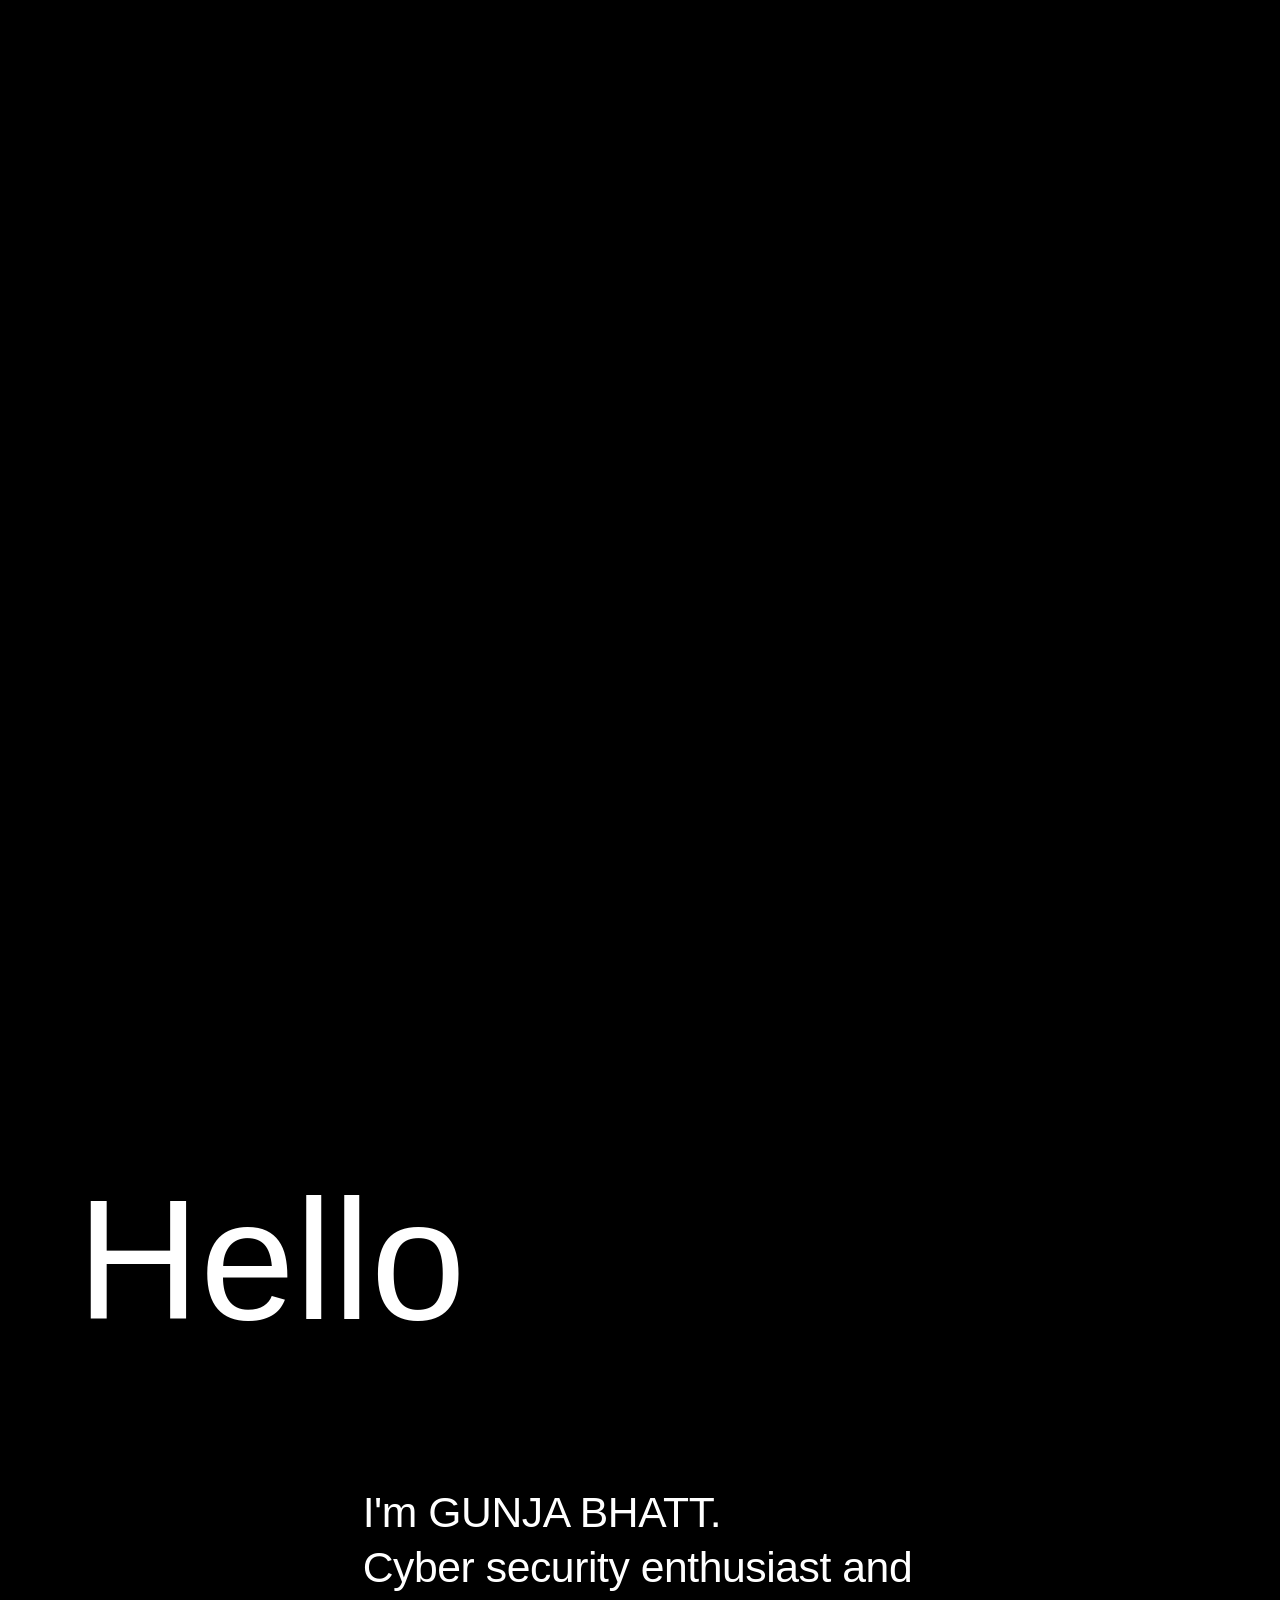
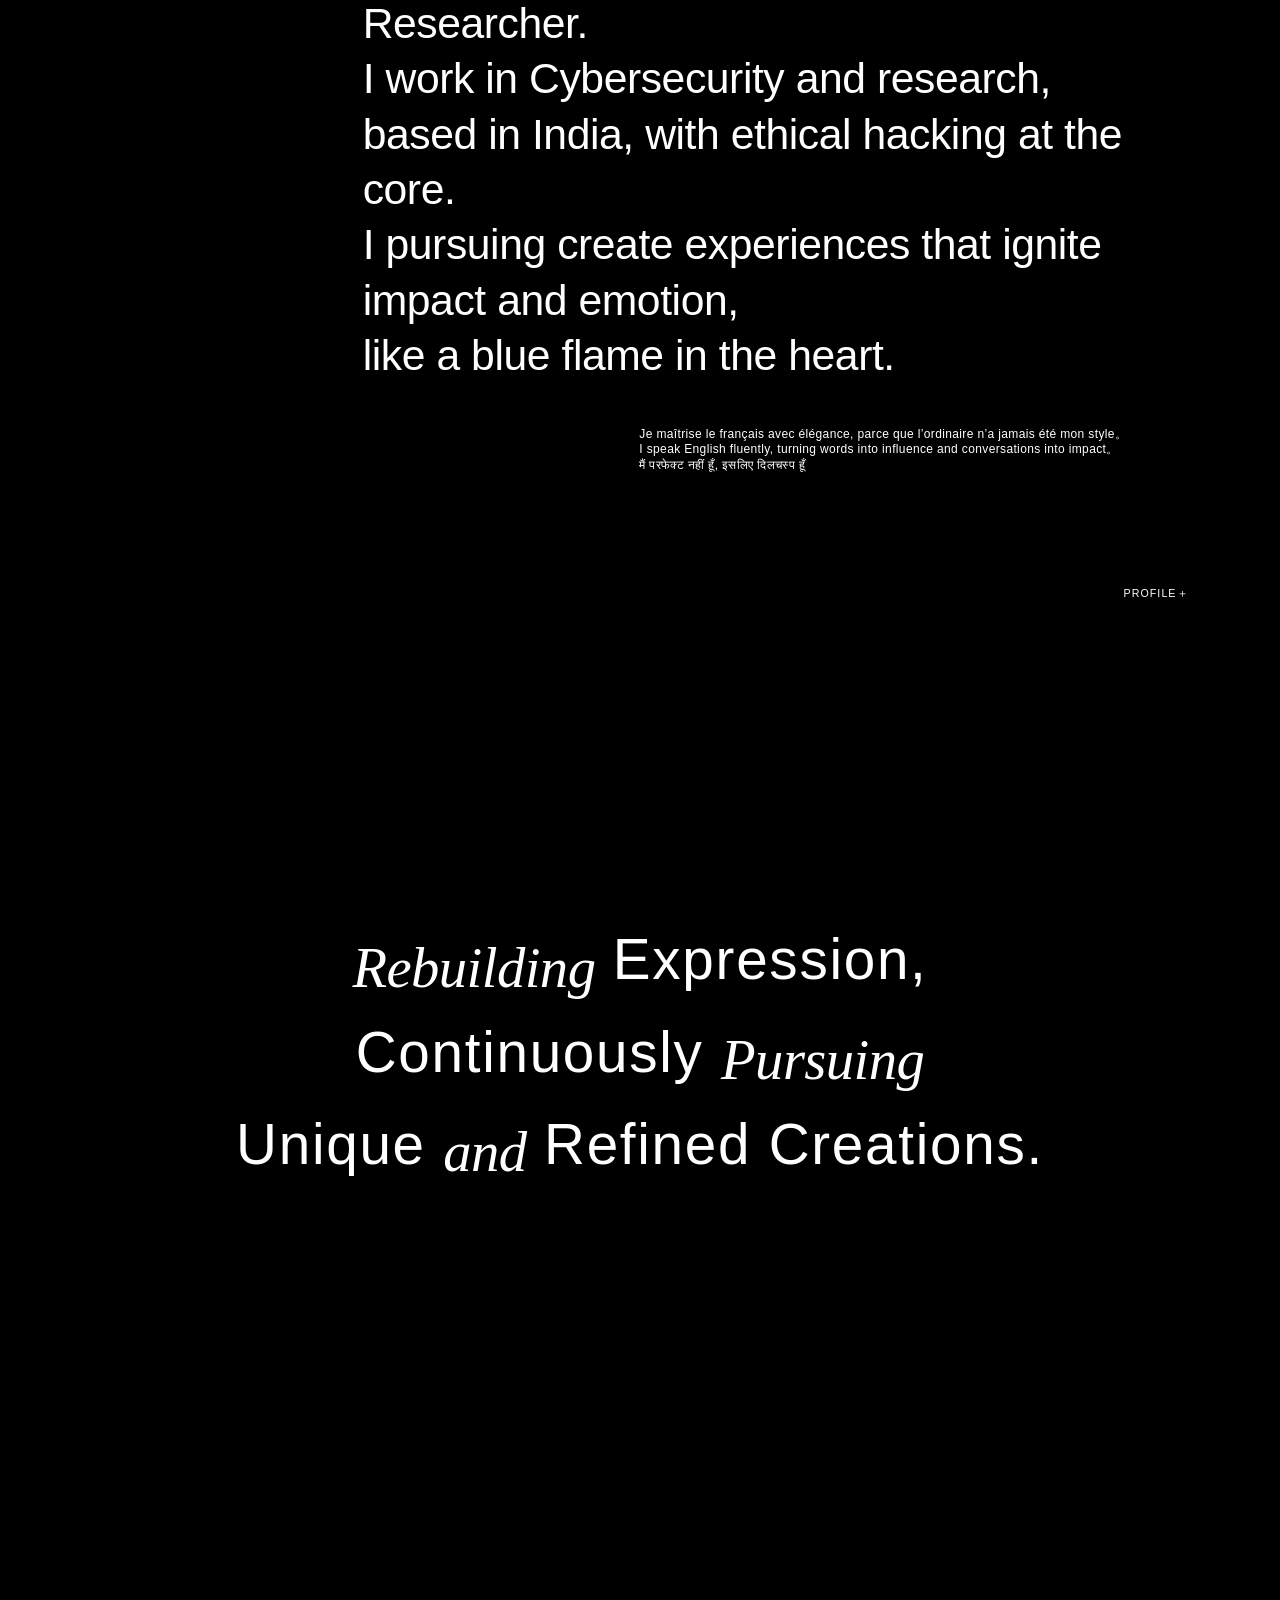
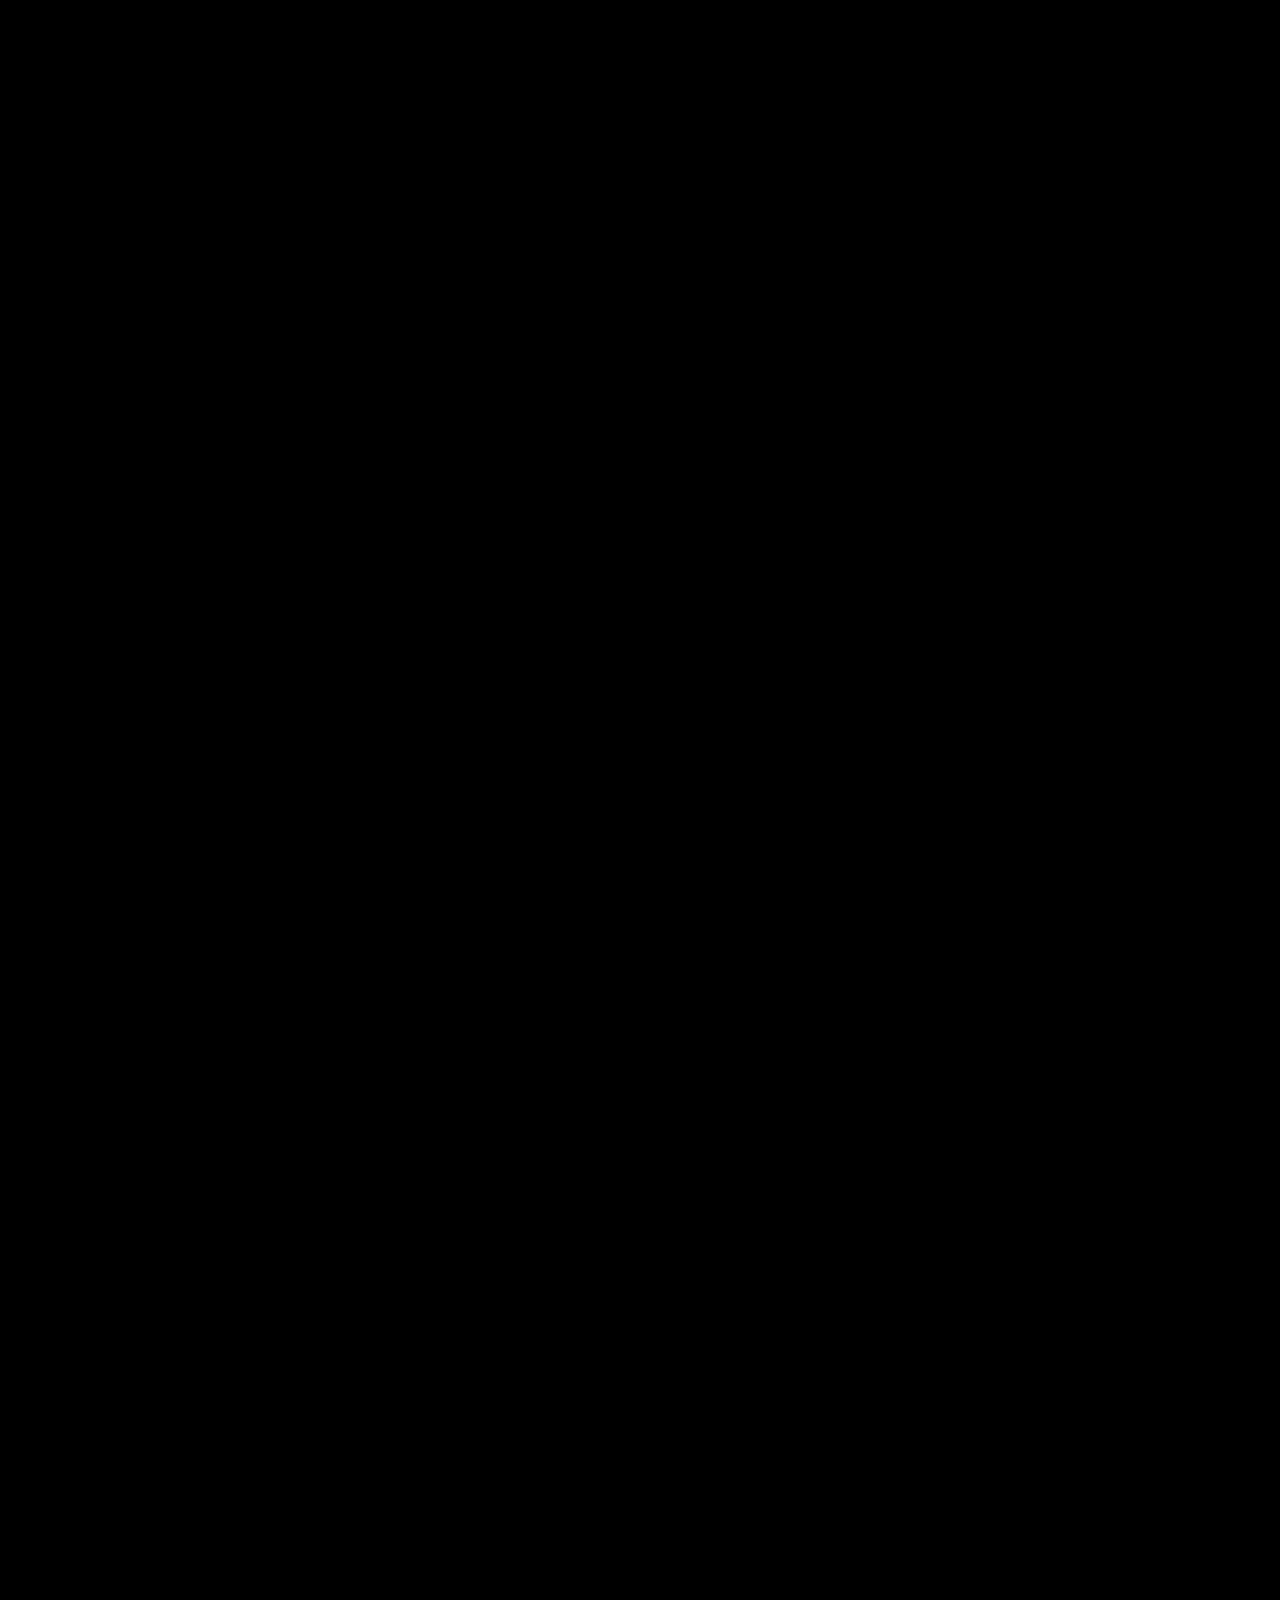
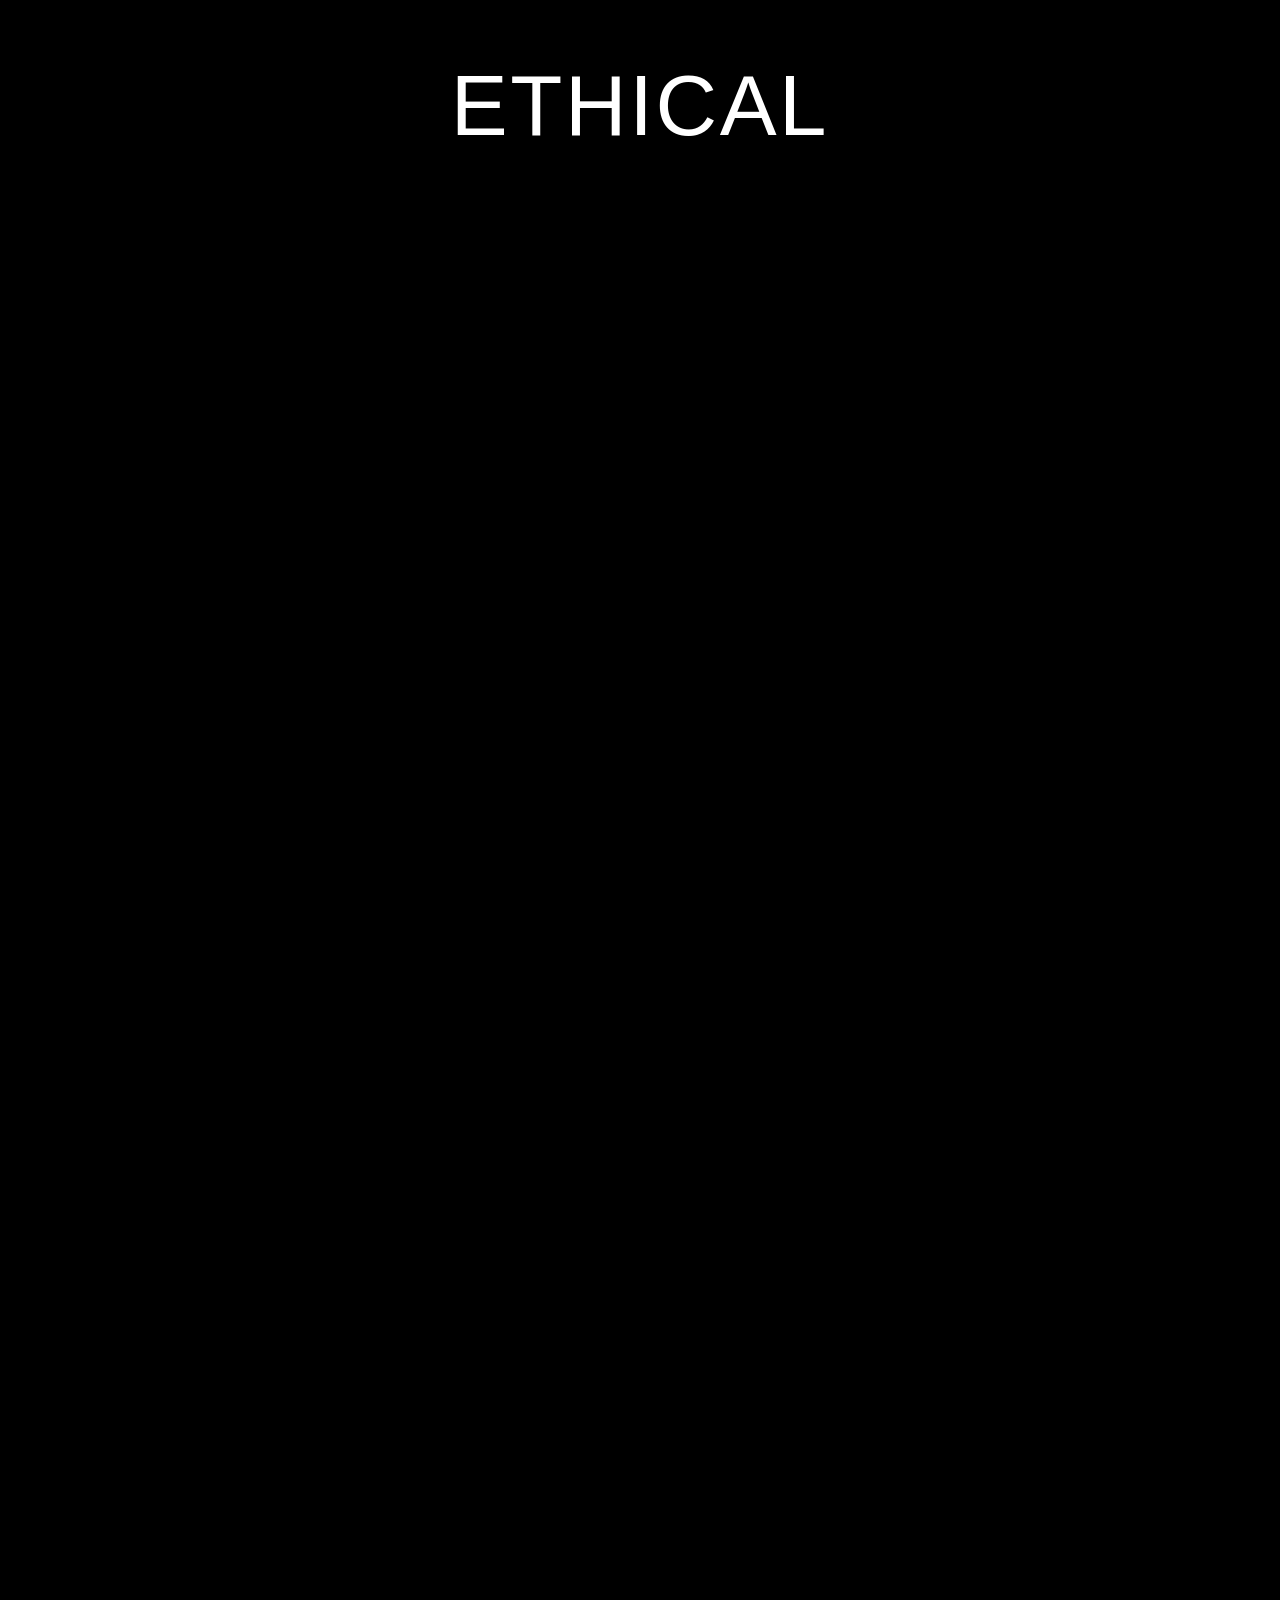
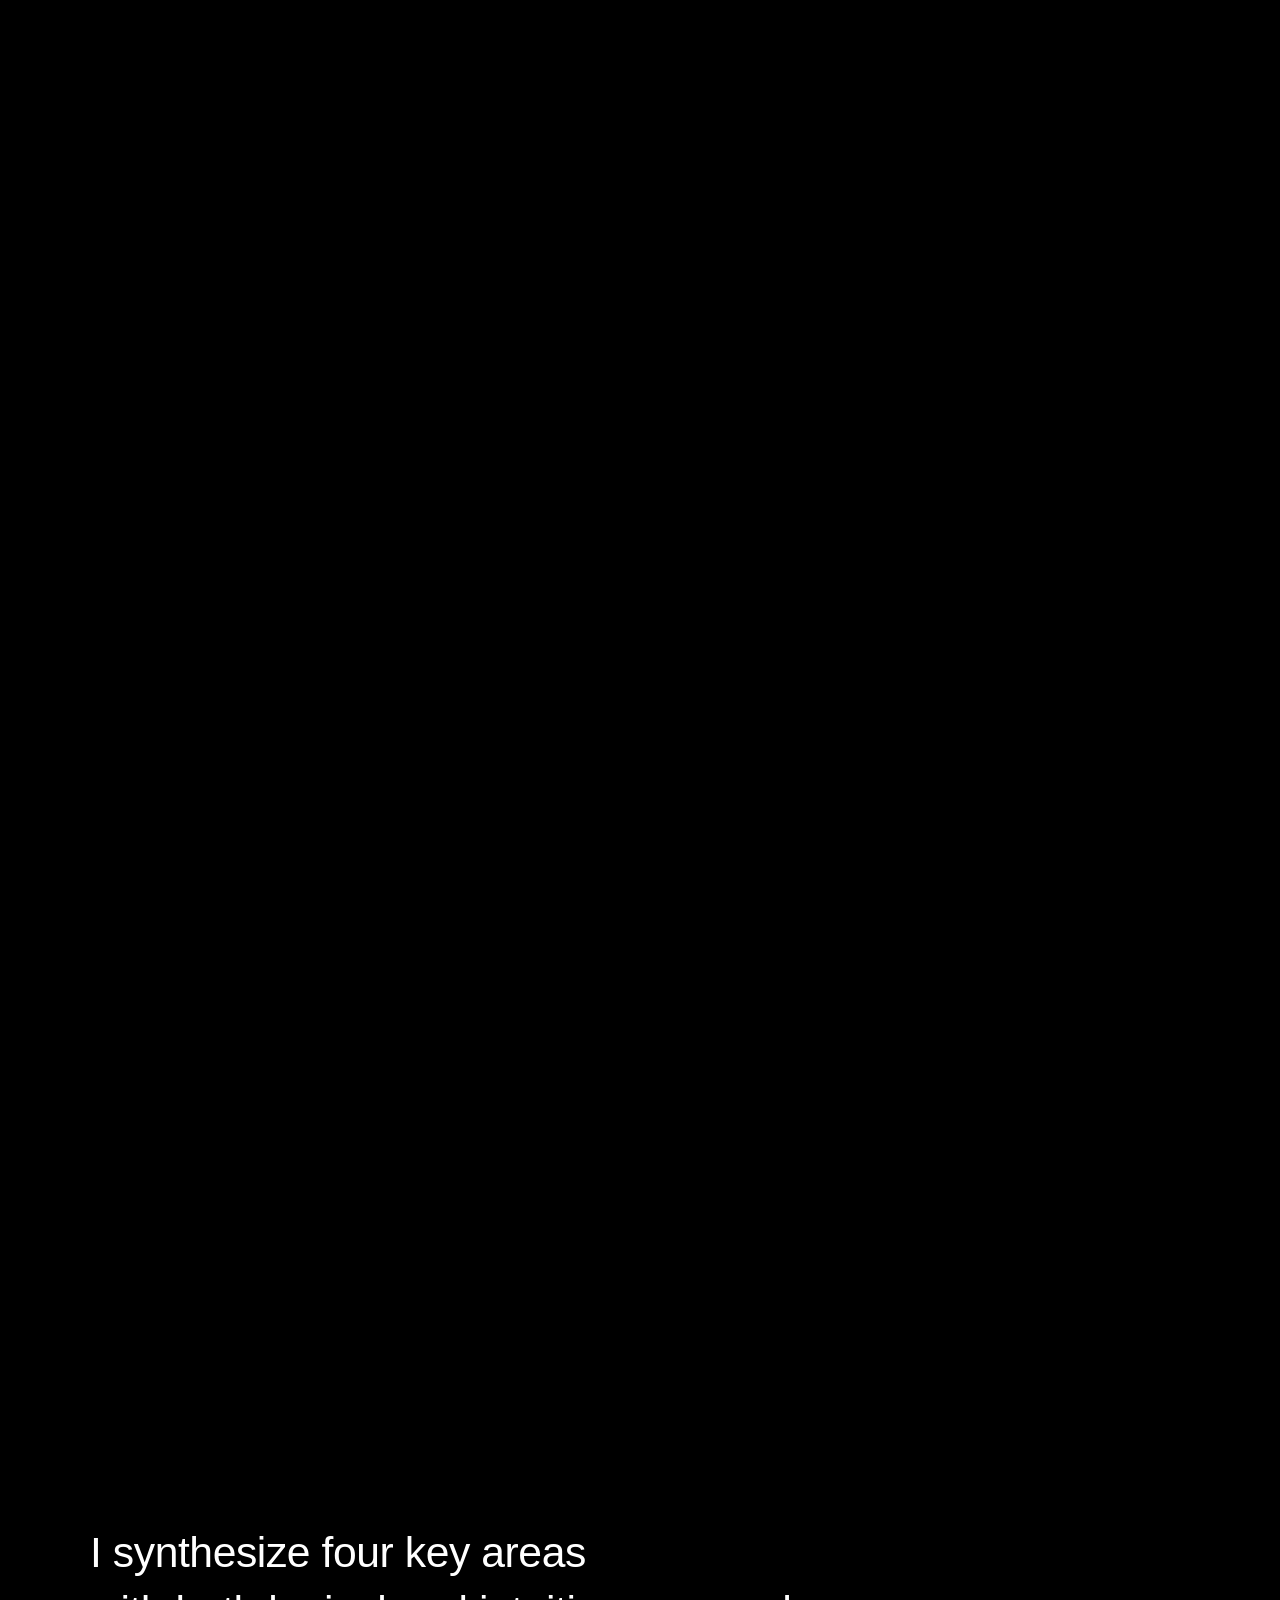
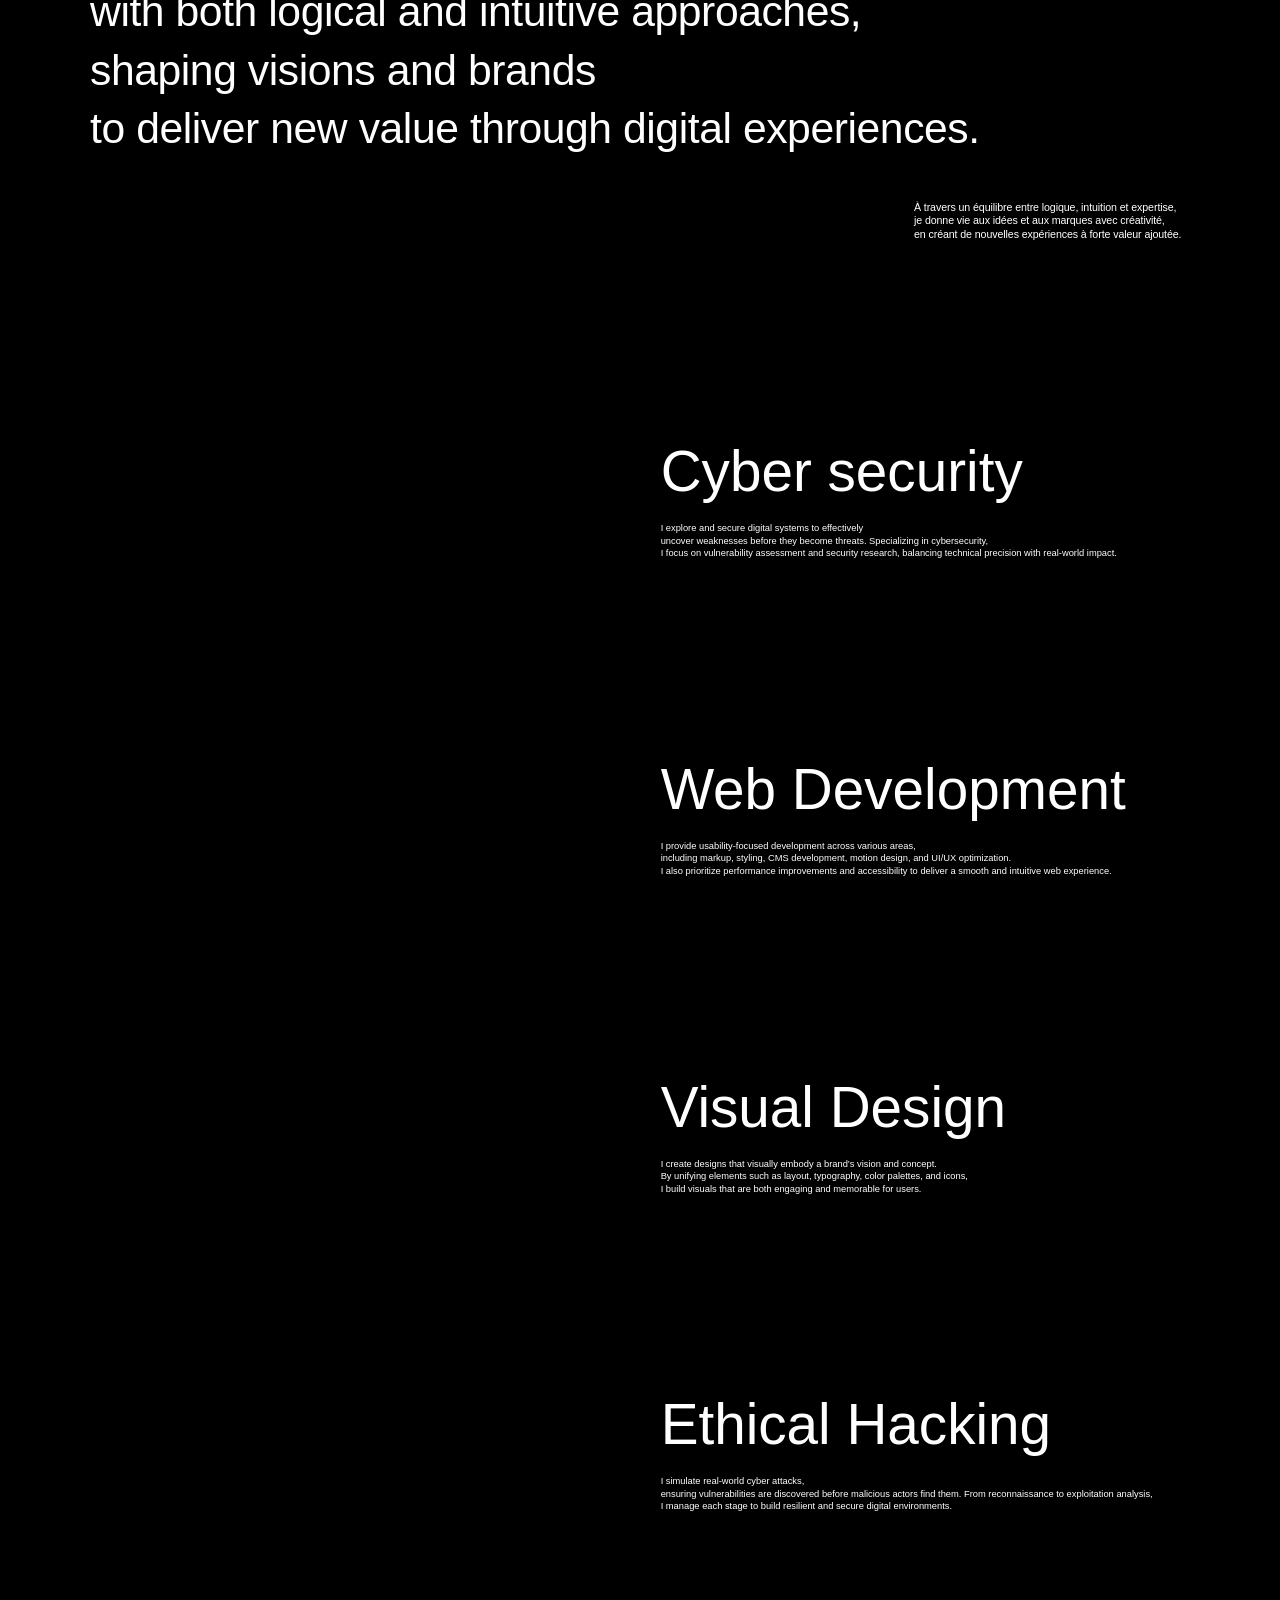
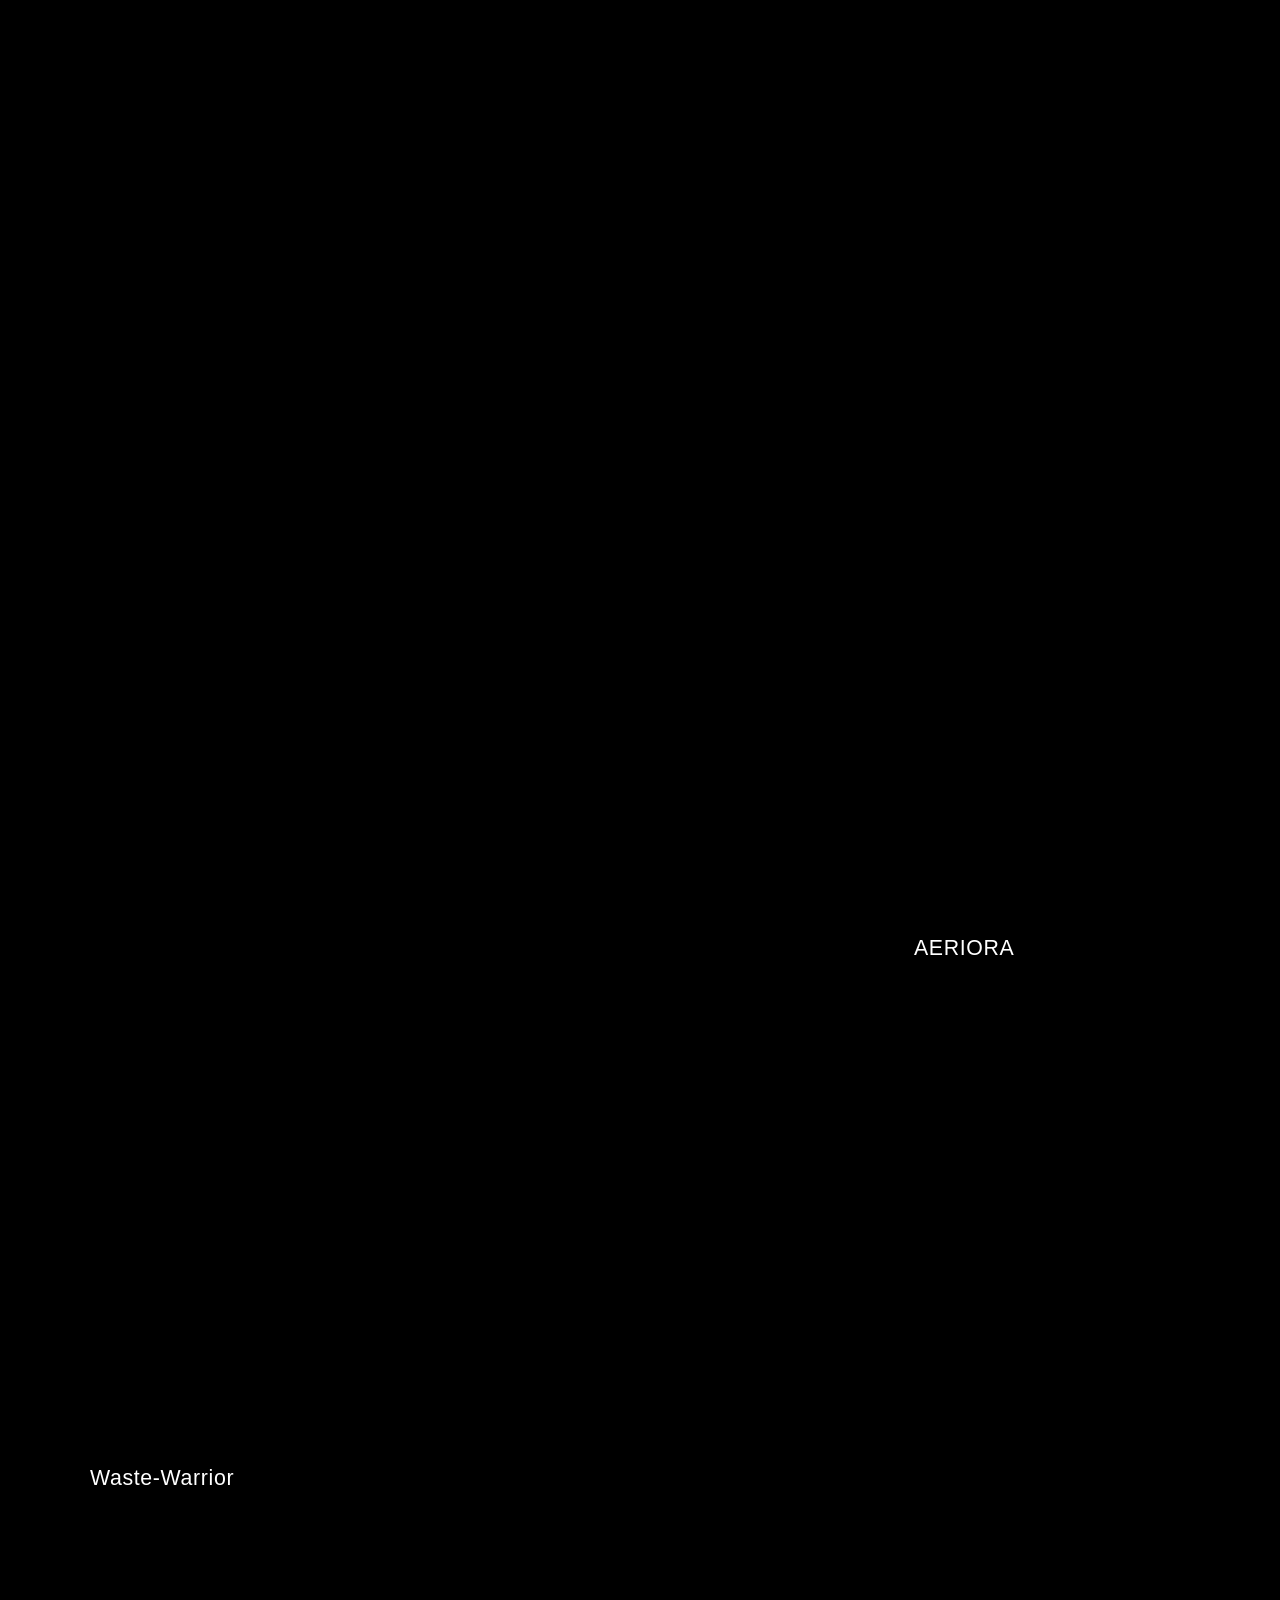
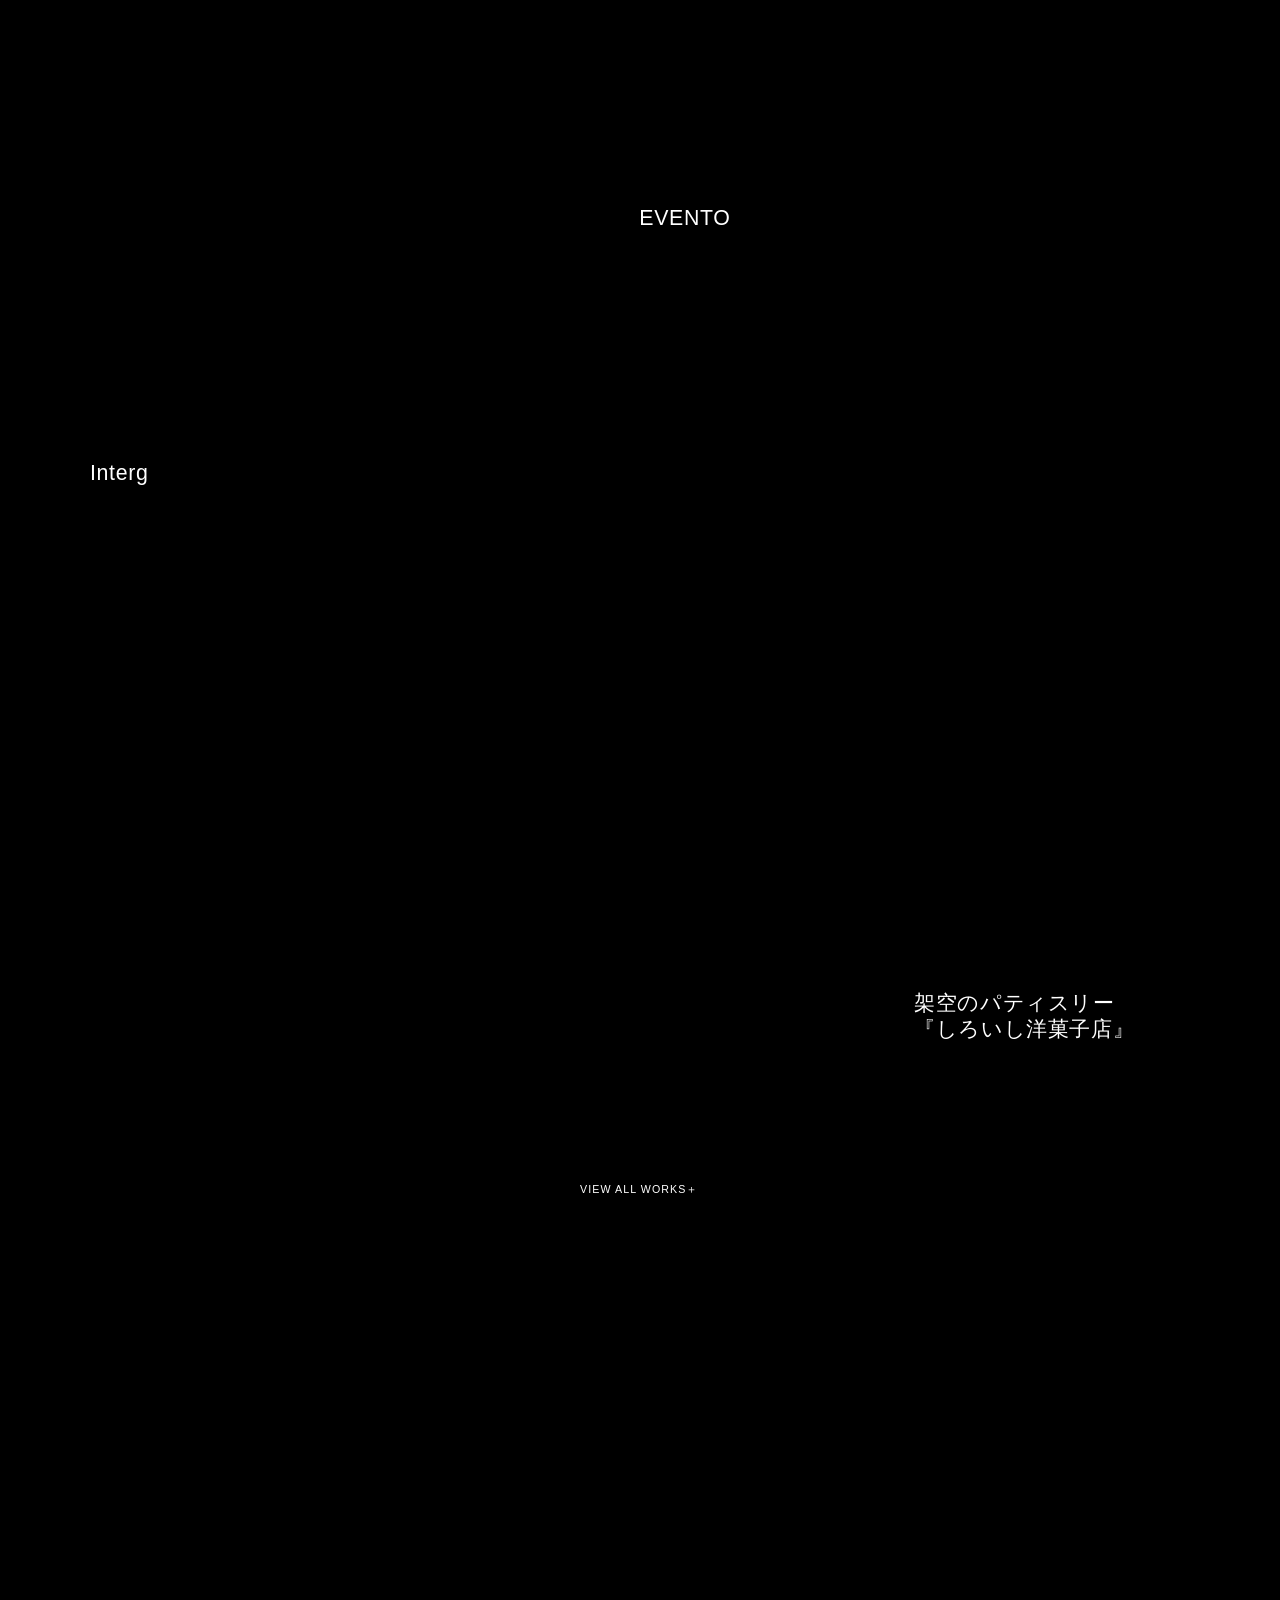
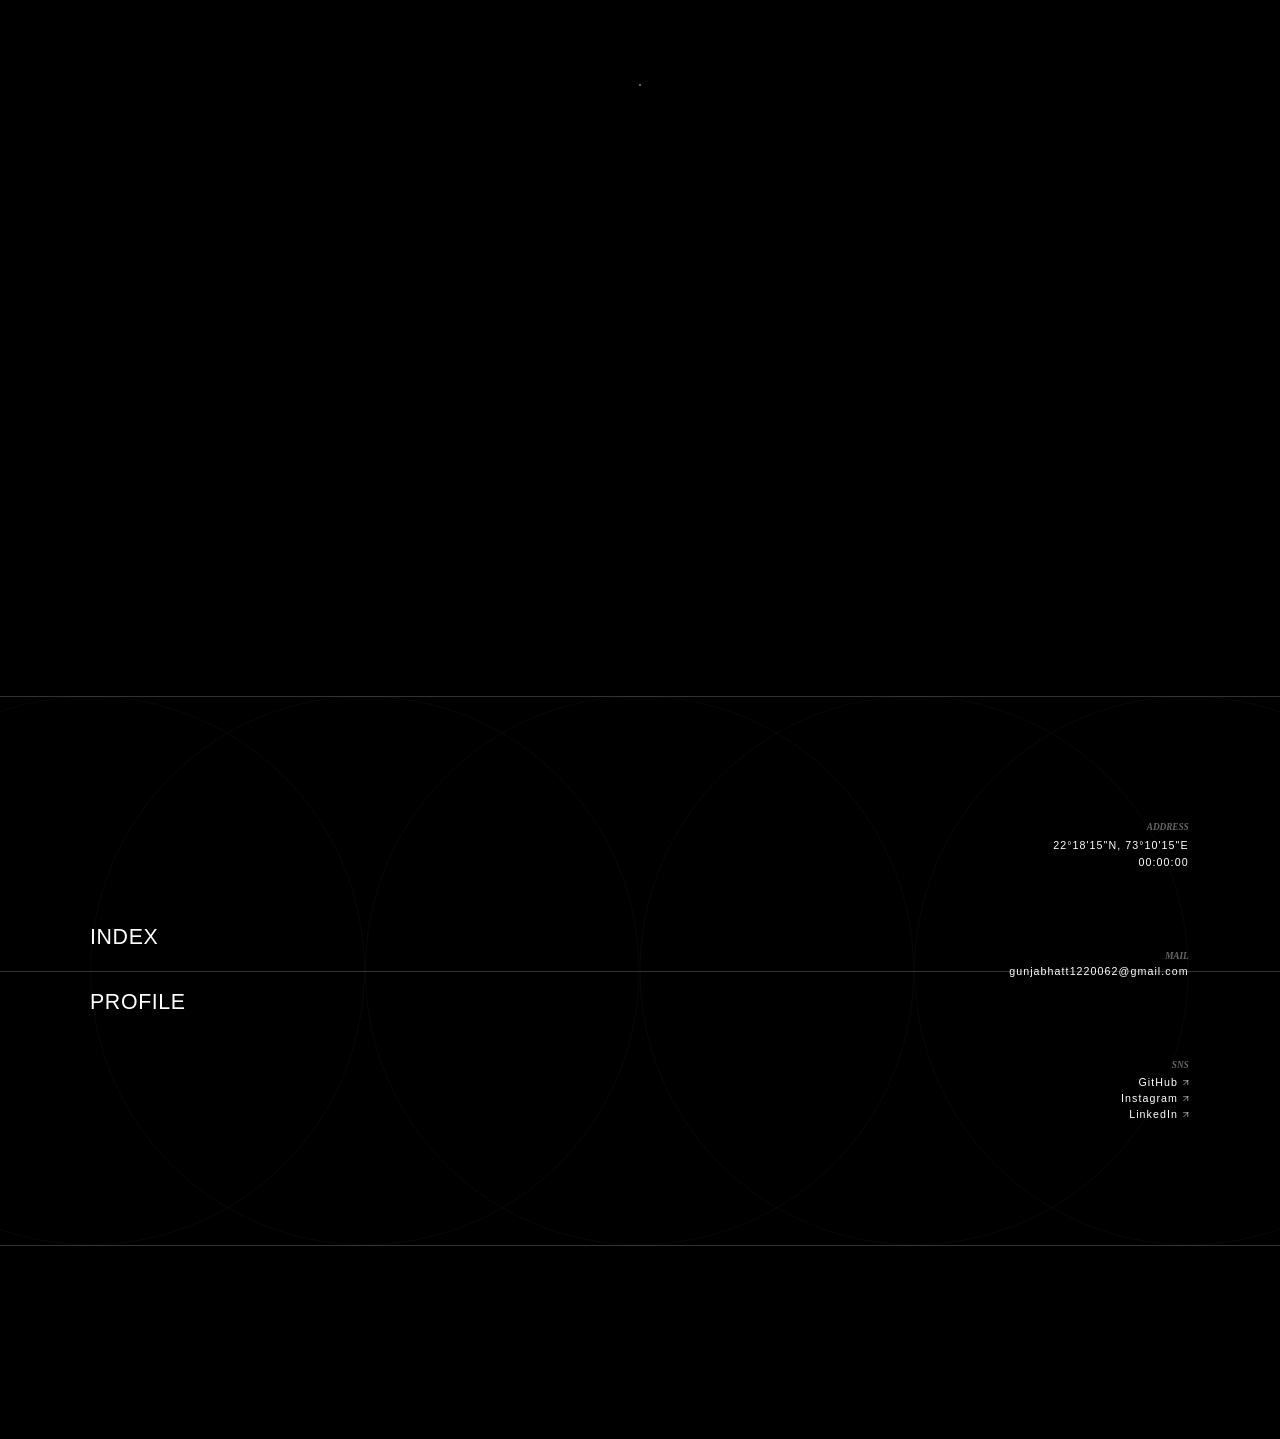
==== index.html @ f30bf023 "Fix: Resolve absolute asset paths and add local fallbacks" ====
<!DOCTYPE html>
<html lang="ja" data-critters-container>

<head>
  <meta charset="UTF-8">
  <meta name="viewport" content="width=device-width, initial-scale=1">
  <title>Kaito Note</title>
  <meta name="description"
    content="Motion Designer &#38; Web Developer. Based in Osaka,Japan. Crafting unique and refined digital experiences through motion design-driven video and web development.">
  <link rel="canonical" href="https://kaitonote.com">
  <meta property="og:description"
    content="Motion Designer &#38; Web Developer. Based in Osaka,Japan. Crafting unique and refined digital experiences through motion design-driven video and web development.">
  <meta property="og:locale" content="ja_JP">
  <meta property="og:title" content="Kaito Note">
  <meta property="og:type" content="website">
  <meta property="og:url" content="https://kaitonote.com">
  <meta property="og:site_name" content="Kaito Note">
  <meta property="og:image" content="https://kaitonote.com/ogp.jpg">
  <meta property="og:image:alt"
    content="Motion Designer &#38; Web Developer. Based in Osaka,Japan. Crafting unique and refined digital experiences through motion design-driven video and web development.">
  <meta property="og:image:width" content="1200">
  <meta property="og:image:height" content="620">
  <meta name="twitter:card" content="summary_large_image">
  <meta name="twitter:image" content="https://kaitonote.com/ogp.jpg">
  <meta name="twitter:image:alt"
    content="Motion Designer &#38; Web Developer. Based in Osaka,Japan. Crafting unique and refined digital experiences through motion design-driven video and web development.">
  <link rel="icon" type="image/x-icon" href="https://kaitonote.com/favicon.ico">
  <link rel="apple-touch-icon" href="https://kaitonote.com/favicon.ico">
  <meta name="theme-color" content="var(--color-main)">
  <meta name="author" content="© 2025 Kaito Note">
  <meta name="format-detection" content="telephone=no,email=no,address=no">
  <script>
    (() => {
      // 1. Intercept Image.prototype.src to redirect local gradation.jpg to local relative folder
      const originalImageSrcDescriptor = Object.getOwnPropertyDescriptor(Image.prototype, 'src');
      if (originalImageSrcDescriptor) {
        Object.defineProperty(Image.prototype, 'src', {
          get() {
            return originalImageSrcDescriptor.get.call(this);
          },
          set(value) {
            if (typeof value === 'string' && value.includes('gradation.jpg') && !value.includes('http')) {
              value = './assets/images/gradation.jpg';
            }
            originalImageSrcDescriptor.set.call(this, value);
          }
        });
      }

      // Also intercept Element.prototype.setAttribute for robustness
      const originalSetAttribute = Element.prototype.setAttribute;
      Element.prototype.setAttribute = function (name, value) {
        if (name === 'src' && typeof value === 'string' && value.includes('gradation.jpg') && !value.includes('http')) {
          value = './assets/images/gradation.jpg';
        }
        return originalSetAttribute.call(this, name, value);
      };

      // 2. Intercept console.warn to suppress GSAP empty target warnings
      const originalWarn = console.warn;
      console.warn = function (...args) {
        if (args[0] && typeof args[0] === 'string' && args[0].includes('GSAP target') && args[0].includes('not found')) {
          return;
        }
        return originalWarn.apply(console, args);
      };

      // 3. Existing GSAP target patching and nullTargetWarn configuration
      const normalizeGsapTargets = (target) => {
        if (!target) return target
        if (typeof target === 'string') return target
        if (Array.isArray(target)) {
          return target.flatMap(normalizeGsapTargets).filter(Boolean)
        }
        if (typeof NodeList !== 'undefined' && target instanceof NodeList) return Array.from(target)
        if (typeof HTMLCollection !== 'undefined' && target instanceof HTMLCollection) return Array.from(target)
        return target
      }

      const patchGsap = (gsap) => {
        if (!gsap || gsap.__kaitoPatched) return
        gsap.__kaitoPatched = true

        try {
          if (typeof gsap.config === 'function') {
            gsap.config({ nullTargetWarn: false });
          }
        } catch (e) { }

        ;['set', 'to', 'from', 'fromTo'].forEach((methodName) => {
          if (typeof gsap[methodName] !== 'function') return
          const original = gsap[methodName].bind(gsap)
          gsap[methodName] = function (target, ...rest) {
            return original(normalizeGsapTargets(target), ...rest)
          }
        })

        if (typeof gsap.timeline === 'function') {
          const originalTimeline = gsap.timeline.bind(gsap)
          gsap.timeline = function (...args) {
            const timeline = originalTimeline(...args)
            if (timeline && !timeline.__kaitoPatched) {
              timeline.__kaitoPatched = true
                ;['set', 'to', 'from', 'fromTo'].forEach((methodName) => {
                  if (typeof timeline[methodName] !== 'function') return
                  const original = timeline[methodName].bind(timeline)
                  timeline[methodName] = function (target, ...rest) {
                    return original(normalizeGsapTargets(target), ...rest)
                  }
                })
            }
            return timeline
          }
        }
      }

      let gsapValue = window.gsap
      Object.defineProperty(window, 'gsap', {
        configurable: true,
        get() {
          return gsapValue
        },
        set(value) {
          gsapValue = value
          patchGsap(value)
        },
      })

      if (gsapValue) patchGsap(gsapValue)
    })()
  </script>

  <script
    type="application/ld+json">{"@context":"https://schema.org","@graph":[{"@type":"WebSite","name":"Kaito Note","url":"https://kaitonote.com"},{"@type":"Person","name":"Kaito Note","alternateName":"野手 凱斗","jobTitle":["Motion Designer","Web Developer"],"description":"Motion Designer & Web Developer. Based in Osaka,Japan. Crafting unique and refined digital experiences through motion design-driven video and web development.","url":"https://kaitonote.com","address":{"@type":"PostalAddress","addressRegion":"Osaka","addressCountry":"JP"}}]}</script>
  <link rel="preconnect" href="https://fonts.gstatic.com" crossorigin="anonymous">

  <style type="text/css">
    @font-face {
      font-family: 'Kumbh Sans';
      font-style: normal;
      font-weight: 100;
      font-display: swap;
      src: url(https://fonts.gstatic.com/s/kumbhsans/v27/c4mP1n92AsfhuCq6tVsaoIx1LQICk0boNoq0SjlDfnzKo-bF3mdQkZcA8g.woff) format('woff');
    }

    @font-face {
      font-family: 'Kumbh Sans';
      font-style: normal;
      font-weight: 200;
      font-display: swap;
      src: url(https://fonts.gstatic.com/s/kumbhsans/v27/c4mP1n92AsfhuCq6tVsaoIx1LQICk0boNoq0SjlDfnzKo-bF3mdQEZYA8g.woff) format('woff');
    }

    @font-face {
      font-family: 'Kumbh Sans';
      font-style: normal;
      font-weight: 300;
      font-display: swap;
      src: url(https://fonts.gstatic.com/s/kumbhsans/v27/c4mP1n92AsfhuCq6tVsaoIx1LQICk0boNoq0SjlDfnzKo-bF3mdQz5YA8g.woff) format('woff');
    }

    @font-face {
      font-family: 'Kumbh Sans';
      font-style: normal;
      font-weight: 400;
      font-display: swap;
      src: url(https://fonts.gstatic.com/s/kumbhsans/v27/c4mP1n92AsfhuCq6tVsaoIx1LQICk0boNoq0SjlDfnzKo-bF3mdQkZYA8g.woff) format('woff');
    }

    @font-face {
      font-family: 'Kumbh Sans';
      font-style: normal;
      font-weight: 500;
      font-display: swap;
      src: url(https://fonts.gstatic.com/s/kumbhsans/v27/c4mP1n92AsfhuCq6tVsaoIx1LQICk0boNoq0SjlDfnzKo-bF3mdQo5YA8g.woff) format('woff');
    }

    @font-face {
      font-family: 'Kumbh Sans';
      font-style: normal;
      font-weight: 600;
      font-display: swap;
      src: url(https://fonts.gstatic.com/s/kumbhsans/v27/c4mP1n92AsfhuCq6tVsaoIx1LQICk0boNoq0SjlDfnzKo-bF3mdQT5EA8g.woff) format('woff');
    }

    @font-face {
      font-family: 'Kumbh Sans';
      font-style: normal;
      font-weight: 700;
      font-display: swap;
      src: url(https://fonts.gstatic.com/s/kumbhsans/v27/c4mP1n92AsfhuCq6tVsaoIx1LQICk0boNoq0SjlDfnzKo-bF3mdQdpEA8g.woff) format('woff');
    }

    @font-face {
      font-family: 'Kumbh Sans';
      font-style: normal;
      font-weight: 800;
      font-display: swap;
      src: url(https://fonts.gstatic.com/s/kumbhsans/v27/c4mP1n92AsfhuCq6tVsaoIx1LQICk0boNoq0SjlDfnzKo-bF3mdQEZEA8g.woff) format('woff');
    }

    @font-face {
      font-family: 'Kumbh Sans';
      font-style: normal;
      font-weight: 900;
      font-display: swap;
      src: url(https://fonts.gstatic.com/s/kumbhsans/v27/c4mP1n92AsfhuCq6tVsaoIx1LQICk0boNoq0SjlDfnzKo-bF3mdQOJEA8g.woff) format('woff');
    }

    @font-face {
      font-family: 'Noto Serif Display';
      font-style: italic;
      font-weight: 400;
      font-stretch: normal;
      font-display: swap;
      src: url(https://fonts.gstatic.com/s/notoserifdisplay/v29/buEPppa9f8_vkXaZLAgP0G5Wi6QmA1QwcLRCOrN8uo7t6FBJOJTQit-N33sQOk-VoTBJYjI.woff) format('woff');
    }

    @font-face {
      font-family: 'Noto Serif Display';
      font-style: normal;
      font-weight: 400;
      font-stretch: normal;
      font-display: swap;
      src: url(https://fonts.gstatic.com/s/notoserifdisplay/v29/buERppa9f8_vkXaZLAgP0G5Wi6QmA1QaeYah2sovLCDq_ZgLyt3idQfktOG-PVpd4tgJ.woff) format('woff');
    }

    @font-face {
      font-family: 'Plus Jakarta Sans';
      font-style: normal;
      font-weight: 300;
      font-display: swap;
      src: url(https://fonts.gstatic.com/s/plusjakartasans/v12/LDIbaomQNQcsA88c7O9yZ4KMCoOg4IA6-91aHEjcWuA_907NSQ.woff) format('woff');
    }

    @font-face {
      font-family: 'Zen Kaku Gothic New';
      font-style: normal;
      font-weight: 400;
      font-display: swap;
      src: url(https://fonts.gstatic.com/s/zenkakugothicnew/v18/gNMYW2drQpDw0GjzrVNFf_valaDBcznOkjg.woff) format('woff');
    }

    /* math */
    @font-face {
      font-family: 'Kumbh Sans';
      font-style: normal;
      font-weight: 100;
      font-display: swap;
      src: url(https://fonts.gstatic.com/s/kumbhsans/v27/c4mP1n92AsfhuCq6tVsaoIx1LQICk0boNoq0SjlDfnzKo-bF3mdQkZcwir7vYko.woff2) format('woff2');
      unicode-range: U+0302-0303, U+0305, U+0307-0308, U+0310, U+0312, U+0315, U+031A, U+0326-0327, U+032C, U+032F-0330, U+0332-0333, U+0338, U+033A, U+0346, U+034D, U+0391-03A1, U+03A3-03A9, U+03B1-03C9, U+03D1, U+03D5-03D6, U+03F0-03F1, U+03F4-03F5, U+2016-2017, U+2034-2038, U+203C, U+2040, U+2043, U+2047, U+2050, U+2057, U+205F, U+2070-2071, U+2074-208E, U+2090-209C, U+20D0-20DC, U+20E1, U+20E5-20EF, U+2100-2112, U+2114-2115, U+2117-2121, U+2123-214F, U+2190, U+2192, U+2194-21AE, U+21B0-21E5, U+21F1-21F2, U+21F4-2211, U+2213-2214, U+2216-22FF, U+2308-230B, U+2310, U+2319, U+231C-2321, U+2336-237A, U+237C, U+2395, U+239B-23B7, U+23D0, U+23DC-23E1, U+2474-2475, U+25AF, U+25B3, U+25B7, U+25BD, U+25C1, U+25CA, U+25CC, U+25FB, U+266D-266F, U+27C0-27FF, U+2900-2AFF, U+2B0E-2B11, U+2B30-2B4C, U+2BFE, U+3030, U+FF5B, U+FF5D, U+1D400-1D7FF, U+1EE00-1EEFF;
    }

    /* symbols */
    @font-face {
      font-family: 'Kumbh Sans';
      font-style: normal;
      font-weight: 100;
      font-display: swap;
      src: url(https://fonts.gstatic.com/s/kumbhsans/v27/c4mP1n92AsfhuCq6tVsaoIx1LQICk0boNoq0SjlDfnzKo-bF3mdQkZcwmL7vYko.woff2) format('woff2');
      unicode-range: U+0001-000C, U+000E-001F, U+007F-009F, U+20DD-20E0, U+20E2-20E4, U+2150-218F, U+2190, U+2192, U+2194-2199, U+21AF, U+21E6-21F0, U+21F3, U+2218-2219, U+2299, U+22C4-22C6, U+2300-243F, U+2440-244A, U+2460-24FF, U+25A0-27BF, U+2800-28FF, U+2921-2922, U+2981, U+29BF, U+29EB, U+2B00-2BFF, U+4DC0-4DFF, U+FFF9-FFFB, U+10140-1018E, U+10190-1019C, U+101A0, U+101D0-101FD, U+102E0-102FB, U+10E60-10E7E, U+1D2C0-1D2D3, U+1D2E0-1D37F, U+1F000-1F0FF, U+1F100-1F1AD, U+1F1E6-1F1FF, U+1F30D-1F30F, U+1F315, U+1F31C, U+1F31E, U+1F320-1F32C, U+1F336, U+1F378, U+1F37D, U+1F382, U+1F393-1F39F, U+1F3A7-1F3A8, U+1F3AC-1F3AF, U+1F3C2, U+1F3C4-1F3C6, U+1F3CA-1F3CE, U+1F3D4-1F3E0, U+1F3ED, U+1F3F1-1F3F3, U+1F3F5-1F3F7, U+1F408, U+1F415, U+1F41F, U+1F426, U+1F43F, U+1F441-1F442, U+1F444, U+1F446-1F449, U+1F44C-1F44E, U+1F453, U+1F46A, U+1F47D, U+1F4A3, U+1F4B0, U+1F4B3, U+1F4B9, U+1F4BB, U+1F4BF, U+1F4C8-1F4CB, U+1F4D6, U+1F4DA, U+1F4DF, U+1F4E3-1F4E6, U+1F4EA-1F4ED, U+1F4F7, U+1F4F9-1F4FB, U+1F4FD-1F4FE, U+1F503, U+1F507-1F50B, U+1F50D, U+1F512-1F513, U+1F53E-1F54A, U+1F54F-1F5FA, U+1F610, U+1F650-1F67F, U+1F687, U+1F68D, U+1F691, U+1F694, U+1F698, U+1F6AD, U+1F6B2, U+1F6B9-1F6BA, U+1F6BC, U+1F6C6-1F6CF, U+1F6D3-1F6D7, U+1F6E0-1F6EA, U+1F6F0-1F6F3, U+1F6F7-1F6FC, U+1F700-1F7FF, U+1F800-1F80B, U+1F810-1F847, U+1F850-1F859, U+1F860-1F887, U+1F890-1F8AD, U+1F8B0-1F8BB, U+1F8C0-1F8C1, U+1F900-1F90B, U+1F93B, U+1F946, U+1F984, U+1F996, U+1F9E9, U+1FA00-1FA6F, U+1FA70-1FA7C, U+1FA80-1FA89, U+1FA8F-1FAC6, U+1FACE-1FADC, U+1FADF-1FAE9, U+1FAF0-1FAF8, U+1FB00-1FBFF;
    }

    /* latin-ext */
    @font-face {
      font-family: 'Kumbh Sans';
      font-style: normal;
      font-weight: 100;
      font-display: swap;
      src: url(https://fonts.gstatic.com/s/kumbhsans/v27/c4mP1n92AsfhuCq6tVsaoIx1LQICk0boNoq0SjlDfnzKo-bF3mdQkZcw-L7vYko.woff2) format('woff2');
      unicode-range: U+0100-02BA, U+02BD-02C5, U+02C7-02CC, U+02CE-02D7, U+02DD-02FF, U+0304, U+0308, U+0329, U+1D00-1DBF, U+1E00-1E9F, U+1EF2-1EFF, U+2020, U+20A0-20AB, U+20AD-20C0, U+2113, U+2C60-2C7F, U+A720-A7FF;
    }

    /* latin */
    @font-face {
      font-family: 'Kumbh Sans';
      font-style: normal;
      font-weight: 100;
      font-display: swap;
      src: url(https://fonts.gstatic.com/s/kumbhsans/v27/c4mP1n92AsfhuCq6tVsaoIx1LQICk0boNoq0SjlDfnzKo-bF3mdQkZcw9r7v.woff2) format('woff2');
      unicode-range: U+0000-00FF, U+0131, U+0152-0153, U+02BB-02BC, U+02C6, U+02DA, U+02DC, U+0304, U+0308, U+0329, U+2000-206F, U+20AC, U+2122, U+2191, U+2193, U+2212, U+2215, U+FEFF, U+FFFD;
    }

    /* math */
    @font-face {
      font-family: 'Kumbh Sans';
      font-style: normal;
      font-weight: 200;
      font-display: swap;
      src: url(https://fonts.gstatic.com/s/kumbhsans/v27/c4mP1n92AsfhuCq6tVsaoIx1LQICk0boNoq0SjlDfnzKo-bF3mdQEZYwir7vYko.woff2) format('woff2');
      unicode-range: U+0302-0303, U+0305, U+0307-0308, U+0310, U+0312, U+0315, U+031A, U+0326-0327, U+032C, U+032F-0330, U+0332-0333, U+0338, U+033A, U+0346, U+034D, U+0391-03A1, U+03A3-03A9, U+03B1-03C9, U+03D1, U+03D5-03D6, U+03F0-03F1, U+03F4-03F5, U+2016-2017, U+2034-2038, U+203C, U+2040, U+2043, U+2047, U+2050, U+2057, U+205F, U+2070-2071, U+2074-208E, U+2090-209C, U+20D0-20DC, U+20E1, U+20E5-20EF, U+2100-2112, U+2114-2115, U+2117-2121, U+2123-214F, U+2190, U+2192, U+2194-21AE, U+21B0-21E5, U+21F1-21F2, U+21F4-2211, U+2213-2214, U+2216-22FF, U+2308-230B, U+2310, U+2319, U+231C-2321, U+2336-237A, U+237C, U+2395, U+239B-23B7, U+23D0, U+23DC-23E1, U+2474-2475, U+25AF, U+25B3, U+25B7, U+25BD, U+25C1, U+25CA, U+25CC, U+25FB, U+266D-266F, U+27C0-27FF, U+2900-2AFF, U+2B0E-2B11, U+2B30-2B4C, U+2BFE, U+3030, U+FF5B, U+FF5D, U+1D400-1D7FF, U+1EE00-1EEFF;
    }

    /* symbols */
    @font-face {
      font-family: 'Kumbh Sans';
      font-style: normal;
      font-weight: 200;
      font-display: swap;
      src: url(https://fonts.gstatic.com/s/kumbhsans/v27/c4mP1n92AsfhuCq6tVsaoIx1LQICk0boNoq0SjlDfnzKo-bF3mdQEZYwmL7vYko.woff2) format('woff2');
      unicode-range: U+0001-000C, U+000E-001F, U+007F-009F, U+20DD-20E0, U+20E2-20E4, U+2150-218F, U+2190, U+2192, U+2194-2199, U+21AF, U+21E6-21F0, U+21F3, U+2218-2219, U+2299, U+22C4-22C6, U+2300-243F, U+2440-244A, U+2460-24FF, U+25A0-27BF, U+2800-28FF, U+2921-2922, U+2981, U+29BF, U+29EB, U+2B00-2BFF, U+4DC0-4DFF, U+FFF9-FFFB, U+10140-1018E, U+10190-1019C, U+101A0, U+101D0-101FD, U+102E0-102FB, U+10E60-10E7E, U+1D2C0-1D2D3, U+1D2E0-1D37F, U+1F000-1F0FF, U+1F100-1F1AD, U+1F1E6-1F1FF, U+1F30D-1F30F, U+1F315, U+1F31C, U+1F31E, U+1F320-1F32C, U+1F336, U+1F378, U+1F37D, U+1F382, U+1F393-1F39F, U+1F3A7-1F3A8, U+1F3AC-1F3AF, U+1F3C2, U+1F3C4-1F3C6, U+1F3CA-1F3CE, U+1F3D4-1F3E0, U+1F3ED, U+1F3F1-1F3F3, U+1F3F5-1F3F7, U+1F408, U+1F415, U+1F41F, U+1F426, U+1F43F, U+1F441-1F442, U+1F444, U+1F446-1F449, U+1F44C-1F44E, U+1F453, U+1F46A, U+1F47D, U+1F4A3, U+1F4B0, U+1F4B3, U+1F4B9, U+1F4BB, U+1F4BF, U+1F4C8-1F4CB, U+1F4D6, U+1F4DA, U+1F4DF, U+1F4E3-1F4E6, U+1F4EA-1F4ED, U+1F4F7, U+1F4F9-1F4FB, U+1F4FD-1F4FE, U+1F503, U+1F507-1F50B, U+1F50D, U+1F512-1F513, U+1F53E-1F54A, U+1F54F-1F5FA, U+1F610, U+1F650-1F67F, U+1F687, U+1F68D, U+1F691, U+1F694, U+1F698, U+1F6AD, U+1F6B2, U+1F6B9-1F6BA, U+1F6BC, U+1F6C6-1F6CF, U+1F6D3-1F6D7, U+1F6E0-1F6EA, U+1F6F0-1F6F3, U+1F6F7-1F6FC, U+1F700-1F7FF, U+1F800-1F80B, U+1F810-1F847, U+1F850-1F859, U+1F860-1F887, U+1F890-1F8AD, U+1F8B0-1F8BB, U+1F8C0-1F8C1, U+1F900-1F90B, U+1F93B, U+1F946, U+1F984, U+1F996, U+1F9E9, U+1FA00-1FA6F, U+1FA70-1FA7C, U+1FA80-1FA89, U+1FA8F-1FAC6, U+1FACE-1FADC, U+1FADF-1FAE9, U+1FAF0-1FAF8, U+1FB00-1FBFF;
    }

    /* latin-ext */
    @font-face {
      font-family: 'Kumbh Sans';
      font-style: normal;
      font-weight: 200;
      font-display: swap;
      src: url(https://fonts.gstatic.com/s/kumbhsans/v27/c4mP1n92AsfhuCq6tVsaoIx1LQICk0boNoq0SjlDfnzKo-bF3mdQEZYw-L7vYko.woff2) format('woff2');
      unicode-range: U+0100-02BA, U+02BD-02C5, U+02C7-02CC, U+02CE-02D7, U+02DD-02FF, U+0304, U+0308, U+0329, U+1D00-1DBF, U+1E00-1E9F, U+1EF2-1EFF, U+2020, U+20A0-20AB, U+20AD-20C0, U+2113, U+2C60-2C7F, U+A720-A7FF;
    }

    /* latin */
    @font-face {
      font-family: 'Kumbh Sans';
      font-style: normal;
      font-weight: 200;
      font-display: swap;
      src: url(https://fonts.gstatic.com/s/kumbhsans/v27/c4mP1n92AsfhuCq6tVsaoIx1LQICk0boNoq0SjlDfnzKo-bF3mdQEZYw9r7v.woff2) format('woff2');
      unicode-range: U+0000-00FF, U+0131, U+0152-0153, U+02BB-02BC, U+02C6, U+02DA, U+02DC, U+0304, U+0308, U+0329, U+2000-206F, U+20AC, U+2122, U+2191, U+2193, U+2212, U+2215, U+FEFF, U+FFFD;
    }

    /* math */
    @font-face {
      font-family: 'Kumbh Sans';
      font-style: normal;
      font-weight: 300;
      font-display: swap;
      src: url(https://fonts.gstatic.com/s/kumbhsans/v27/c4mP1n92AsfhuCq6tVsaoIx1LQICk0boNoq0SjlDfnzKo-bF3mdQz5Ywir7vYko.woff2) format('woff2');
      unicode-range: U+0302-0303, U+0305, U+0307-0308, U+0310, U+0312, U+0315, U+031A, U+0326-0327, U+032C, U+032F-0330, U+0332-0333, U+0338, U+033A, U+0346, U+034D, U+0391-03A1, U+03A3-03A9, U+03B1-03C9, U+03D1, U+03D5-03D6, U+03F0-03F1, U+03F4-03F5, U+2016-2017, U+2034-2038, U+203C, U+2040, U+2043, U+2047, U+2050, U+2057, U+205F, U+2070-2071, U+2074-208E, U+2090-209C, U+20D0-20DC, U+20E1, U+20E5-20EF, U+2100-2112, U+2114-2115, U+2117-2121, U+2123-214F, U+2190, U+2192, U+2194-21AE, U+21B0-21E5, U+21F1-21F2, U+21F4-2211, U+2213-2214, U+2216-22FF, U+2308-230B, U+2310, U+2319, U+231C-2321, U+2336-237A, U+237C, U+2395, U+239B-23B7, U+23D0, U+23DC-23E1, U+2474-2475, U+25AF, U+25B3, U+25B7, U+25BD, U+25C1, U+25CA, U+25CC, U+25FB, U+266D-266F, U+27C0-27FF, U+2900-2AFF, U+2B0E-2B11, U+2B30-2B4C, U+2BFE, U+3030, U+FF5B, U+FF5D, U+1D400-1D7FF, U+1EE00-1EEFF;
    }

    /* symbols */
    @font-face {
      font-family: 'Kumbh Sans';
      font-style: normal;
      font-weight: 300;
      font-display: swap;
      src: url(https://fonts.gstatic.com/s/kumbhsans/v27/c4mP1n92AsfhuCq6tVsaoIx1LQICk0boNoq0SjlDfnzKo-bF3mdQz5YwmL7vYko.woff2) format('woff2');
      unicode-range: U+0001-000C, U+000E-001F, U+007F-009F, U+20DD-20E0, U+20E2-20E4, U+2150-218F, U+2190, U+2192, U+2194-2199, U+21AF, U+21E6-21F0, U+21F3, U+2218-2219, U+2299, U+22C4-22C6, U+2300-243F, U+2440-244A, U+2460-24FF, U+25A0-27BF, U+2800-28FF, U+2921-2922, U+2981, U+29BF, U+29EB, U+2B00-2BFF, U+4DC0-4DFF, U+FFF9-FFFB, U+10140-1018E, U+10190-1019C, U+101A0, U+101D0-101FD, U+102E0-102FB, U+10E60-10E7E, U+1D2C0-1D2D3, U+1D2E0-1D37F, U+1F000-1F0FF, U+1F100-1F1AD, U+1F1E6-1F1FF, U+1F30D-1F30F, U+1F315, U+1F31C, U+1F31E, U+1F320-1F32C, U+1F336, U+1F378, U+1F37D, U+1F382, U+1F393-1F39F, U+1F3A7-1F3A8, U+1F3AC-1F3AF, U+1F3C2, U+1F3C4-1F3C6, U+1F3CA-1F3CE, U+1F3D4-1F3E0, U+1F3ED, U+1F3F1-1F3F3, U+1F3F5-1F3F7, U+1F408, U+1F415, U+1F41F, U+1F426, U+1F43F, U+1F441-1F442, U+1F444, U+1F446-1F449, U+1F44C-1F44E, U+1F453, U+1F46A, U+1F47D, U+1F4A3, U+1F4B0, U+1F4B3, U+1F4B9, U+1F4BB, U+1F4BF, U+1F4C8-1F4CB, U+1F4D6, U+1F4DA, U+1F4DF, U+1F4E3-1F4E6, U+1F4EA-1F4ED, U+1F4F7, U+1F4F9-1F4FB, U+1F4FD-1F4FE, U+1F503, U+1F507-1F50B, U+1F50D, U+1F512-1F513, U+1F53E-1F54A, U+1F54F-1F5FA, U+1F610, U+1F650-1F67F, U+1F687, U+1F68D, U+1F691, U+1F694, U+1F698, U+1F6AD, U+1F6B2, U+1F6B9-1F6BA, U+1F6BC, U+1F6C6-1F6CF, U+1F6D3-1F6D7, U+1F6E0-1F6EA, U+1F6F0-1F6F3, U+1F6F7-1F6FC, U+1F700-1F7FF, U+1F800-1F80B, U+1F810-1F847, U+1F850-1F859, U+1F860-1F887, U+1F890-1F8AD, U+1F8B0-1F8BB, U+1F8C0-1F8C1, U+1F900-1F90B, U+1F93B, U+1F946, U+1F984, U+1F996, U+1F9E9, U+1FA00-1FA6F, U+1FA70-1FA7C, U+1FA80-1FA89, U+1FA8F-1FAC6, U+1FACE-1FADC, U+1FADF-1FAE9, U+1FAF0-1FAF8, U+1FB00-1FBFF;
    }

    /* latin-ext */
    @font-face {
      font-family: 'Kumbh Sans';
      font-style: normal;
      font-weight: 300;
      font-display: swap;
      src: url(https://fonts.gstatic.com/s/kumbhsans/v27/c4mP1n92AsfhuCq6tVsaoIx1LQICk0boNoq0SjlDfnzKo-bF3mdQz5Yw-L7vYko.woff2) format('woff2');
      unicode-range: U+0100-02BA, U+02BD-02C5, U+02C7-02CC, U+02CE-02D7, U+02DD-02FF, U+0304, U+0308, U+0329, U+1D00-1DBF, U+1E00-1E9F, U+1EF2-1EFF, U+2020, U+20A0-20AB, U+20AD-20C0, U+2113, U+2C60-2C7F, U+A720-A7FF;
    }

    /* latin */
    @font-face {
      font-family: 'Kumbh Sans';
      font-style: normal;
      font-weight: 300;
      font-display: swap;
      src: url(https://fonts.gstatic.com/s/kumbhsans/v27/c4mP1n92AsfhuCq6tVsaoIx1LQICk0boNoq0SjlDfnzKo-bF3mdQz5Yw9r7v.woff2) format('woff2');
      unicode-range: U+0000-00FF, U+0131, U+0152-0153, U+02BB-02BC, U+02C6, U+02DA, U+02DC, U+0304, U+0308, U+0329, U+2000-206F, U+20AC, U+2122, U+2191, U+2193, U+2212, U+2215, U+FEFF, U+FFFD;
    }

    /* math */
    @font-face {
      font-family: 'Kumbh Sans';
      font-style: normal;
      font-weight: 400;
      font-display: swap;
      src: url(https://fonts.gstatic.com/s/kumbhsans/v27/c4mP1n92AsfhuCq6tVsaoIx1LQICk0boNoq0SjlDfnzKo-bF3mdQkZYwir7vYko.woff2) format('woff2');
      unicode-range: U+0302-0303, U+0305, U+0307-0308, U+0310, U+0312, U+0315, U+031A, U+0326-0327, U+032C, U+032F-0330, U+0332-0333, U+0338, U+033A, U+0346, U+034D, U+0391-03A1, U+03A3-03A9, U+03B1-03C9, U+03D1, U+03D5-03D6, U+03F0-03F1, U+03F4-03F5, U+2016-2017, U+2034-2038, U+203C, U+2040, U+2043, U+2047, U+2050, U+2057, U+205F, U+2070-2071, U+2074-208E, U+2090-209C, U+20D0-20DC, U+20E1, U+20E5-20EF, U+2100-2112, U+2114-2115, U+2117-2121, U+2123-214F, U+2190, U+2192, U+2194-21AE, U+21B0-21E5, U+21F1-21F2, U+21F4-2211, U+2213-2214, U+2216-22FF, U+2308-230B, U+2310, U+2319, U+231C-2321, U+2336-237A, U+237C, U+2395, U+239B-23B7, U+23D0, U+23DC-23E1, U+2474-2475, U+25AF, U+25B3, U+25B7, U+25BD, U+25C1, U+25CA, U+25CC, U+25FB, U+266D-266F, U+27C0-27FF, U+2900-2AFF, U+2B0E-2B11, U+2B30-2B4C, U+2BFE, U+3030, U+FF5B, U+FF5D, U+1D400-1D7FF, U+1EE00-1EEFF;
    }

    /* symbols */
    @font-face {
      font-family: 'Kumbh Sans';
      font-style: normal;
      font-weight: 400;
      font-display: swap;
      src: url(https://fonts.gstatic.com/s/kumbhsans/v27/c4mP1n92AsfhuCq6tVsaoIx1LQICk0boNoq0SjlDfnzKo-bF3mdQkZYwmL7vYko.woff2) format('woff2');
      unicode-range: U+0001-000C, U+000E-001F, U+007F-009F, U+20DD-20E0, U+20E2-20E4, U+2150-218F, U+2190, U+2192, U+2194-2199, U+21AF, U+21E6-21F0, U+21F3, U+2218-2219, U+2299, U+22C4-22C6, U+2300-243F, U+2440-244A, U+2460-24FF, U+25A0-27BF, U+2800-28FF, U+2921-2922, U+2981, U+29BF, U+29EB, U+2B00-2BFF, U+4DC0-4DFF, U+FFF9-FFFB, U+10140-1018E, U+10190-1019C, U+101A0, U+101D0-101FD, U+102E0-102FB, U+10E60-10E7E, U+1D2C0-1D2D3, U+1D2E0-1D37F, U+1F000-1F0FF, U+1F100-1F1AD, U+1F1E6-1F1FF, U+1F30D-1F30F, U+1F315, U+1F31C, U+1F31E, U+1F320-1F32C, U+1F336, U+1F378, U+1F37D, U+1F382, U+1F393-1F39F, U+1F3A7-1F3A8, U+1F3AC-1F3AF, U+1F3C2, U+1F3C4-1F3C6, U+1F3CA-1F3CE, U+1F3D4-1F3E0, U+1F3ED, U+1F3F1-1F3F3, U+1F3F5-1F3F7, U+1F408, U+1F415, U+1F41F, U+1F426, U+1F43F, U+1F441-1F442, U+1F444, U+1F446-1F449, U+1F44C-1F44E, U+1F453, U+1F46A, U+1F47D, U+1F4A3, U+1F4B0, U+1F4B3, U+1F4B9, U+1F4BB, U+1F4BF, U+1F4C8-1F4CB, U+1F4D6, U+1F4DA, U+1F4DF, U+1F4E3-1F4E6, U+1F4EA-1F4ED, U+1F4F7, U+1F4F9-1F4FB, U+1F4FD-1F4FE, U+1F503, U+1F507-1F50B, U+1F50D, U+1F512-1F513, U+1F53E-1F54A, U+1F54F-1F5FA, U+1F610, U+1F650-1F67F, U+1F687, U+1F68D, U+1F691, U+1F694, U+1F698, U+1F6AD, U+1F6B2, U+1F6B9-1F6BA, U+1F6BC, U+1F6C6-1F6CF, U+1F6D3-1F6D7, U+1F6E0-1F6EA, U+1F6F0-1F6F3, U+1F6F7-1F6FC, U+1F700-1F7FF, U+1F800-1F80B, U+1F810-1F847, U+1F850-1F859, U+1F860-1F887, U+1F890-1F8AD, U+1F8B0-1F8BB, U+1F8C0-1F8C1, U+1F900-1F90B, U+1F93B, U+1F946, U+1F984, U+1F996, U+1F9E9, U+1FA00-1FA6F, U+1FA70-1FA7C, U+1FA80-1FA89, U+1FA8F-1FAC6, U+1FACE-1FADC, U+1FADF-1FAE9, U+1FAF0-1FAF8, U+1FB00-1FBFF;
    }

    /* latin-ext */
    @font-face {
      font-family: 'Kumbh Sans';
      font-style: normal;
      font-weight: 400;
      font-display: swap;
      src: url(https://fonts.gstatic.com/s/kumbhsans/v27/c4mP1n92AsfhuCq6tVsaoIx1LQICk0boNoq0SjlDfnzKo-bF3mdQkZYw-L7vYko.woff2) format('woff2');
      unicode-range: U+0100-02BA, U+02BD-02C5, U+02C7-02CC, U+02CE-02D7, U+02DD-02FF, U+0304, U+0308, U+0329, U+1D00-1DBF, U+1E00-1E9F, U+1EF2-1EFF, U+2020, U+20A0-20AB, U+20AD-20C0, U+2113, U+2C60-2C7F, U+A720-A7FF;
    }

    /* latin */
    @font-face {
      font-family: 'Kumbh Sans';
      font-style: normal;
      font-weight: 400;
      font-display: swap;
      src: url(https://fonts.gstatic.com/s/kumbhsans/v27/c4mP1n92AsfhuCq6tVsaoIx1LQICk0boNoq0SjlDfnzKo-bF3mdQkZYw9r7v.woff2) format('woff2');
      unicode-range: U+0000-00FF, U+0131, U+0152-0153, U+02BB-02BC, U+02C6, U+02DA, U+02DC, U+0304, U+0308, U+0329, U+2000-206F, U+20AC, U+2122, U+2191, U+2193, U+2212, U+2215, U+FEFF, U+FFFD;
    }

    /* math */
    @font-face {
      font-family: 'Kumbh Sans';
      font-style: normal;
      font-weight: 500;
      font-display: swap;
      src: url(https://fonts.gstatic.com/s/kumbhsans/v27/c4mP1n92AsfhuCq6tVsaoIx1LQICk0boNoq0SjlDfnzKo-bF3mdQo5Ywir7vYko.woff2) format('woff2');
      unicode-range: U+0302-0303, U+0305, U+0307-0308, U+0310, U+0312, U+0315, U+031A, U+0326-0327, U+032C, U+032F-0330, U+0332-0333, U+0338, U+033A, U+0346, U+034D, U+0391-03A1, U+03A3-03A9, U+03B1-03C9, U+03D1, U+03D5-03D6, U+03F0-03F1, U+03F4-03F5, U+2016-2017, U+2034-2038, U+203C, U+2040, U+2043, U+2047, U+2050, U+2057, U+205F, U+2070-2071, U+2074-208E, U+2090-209C, U+20D0-20DC, U+20E1, U+20E5-20EF, U+2100-2112, U+2114-2115, U+2117-2121, U+2123-214F, U+2190, U+2192, U+2194-21AE, U+21B0-21E5, U+21F1-21F2, U+21F4-2211, U+2213-2214, U+2216-22FF, U+2308-230B, U+2310, U+2319, U+231C-2321, U+2336-237A, U+237C, U+2395, U+239B-23B7, U+23D0, U+23DC-23E1, U+2474-2475, U+25AF, U+25B3, U+25B7, U+25BD, U+25C1, U+25CA, U+25CC, U+25FB, U+266D-266F, U+27C0-27FF, U+2900-2AFF, U+2B0E-2B11, U+2B30-2B4C, U+2BFE, U+3030, U+FF5B, U+FF5D, U+1D400-1D7FF, U+1EE00-1EEFF;
    }

    /* symbols */
    @font-face {
      font-family: 'Kumbh Sans';
      font-style: normal;
      font-weight: 500;
      font-display: swap;
      src: url(https://fonts.gstatic.com/s/kumbhsans/v27/c4mP1n92AsfhuCq6tVsaoIx1LQICk0boNoq0SjlDfnzKo-bF3mdQo5YwmL7vYko.woff2) format('woff2');
      unicode-range: U+0001-000C, U+000E-001F, U+007F-009F, U+20DD-20E0, U+20E2-20E4, U+2150-218F, U+2190, U+2192, U+2194-2199, U+21AF, U+21E6-21F0, U+21F3, U+2218-2219, U+2299, U+22C4-22C6, U+2300-243F, U+2440-244A, U+2460-24FF, U+25A0-27BF, U+2800-28FF, U+2921-2922, U+2981, U+29BF, U+29EB, U+2B00-2BFF, U+4DC0-4DFF, U+FFF9-FFFB, U+10140-1018E, U+10190-1019C, U+101A0, U+101D0-101FD, U+102E0-102FB, U+10E60-10E7E, U+1D2C0-1D2D3, U+1D2E0-1D37F, U+1F000-1F0FF, U+1F100-1F1AD, U+1F1E6-1F1FF, U+1F30D-1F30F, U+1F315, U+1F31C, U+1F31E, U+1F320-1F32C, U+1F336, U+1F378, U+1F37D, U+1F382, U+1F393-1F39F, U+1F3A7-1F3A8, U+1F3AC-1F3AF, U+1F3C2, U+1F3C4-1F3C6, U+1F3CA-1F3CE, U+1F3D4-1F3E0, U+1F3ED, U+1F3F1-1F3F3, U+1F3F5-1F3F7, U+1F408, U+1F415, U+1F41F, U+1F426, U+1F43F, U+1F441-1F442, U+1F444, U+1F446-1F449, U+1F44C-1F44E, U+1F453, U+1F46A, U+1F47D, U+1F4A3, U+1F4B0, U+1F4B3, U+1F4B9, U+1F4BB, U+1F4BF, U+1F4C8-1F4CB, U+1F4D6, U+1F4DA, U+1F4DF, U+1F4E3-1F4E6, U+1F4EA-1F4ED, U+1F4F7, U+1F4F9-1F4FB, U+1F4FD-1F4FE, U+1F503, U+1F507-1F50B, U+1F50D, U+1F512-1F513, U+1F53E-1F54A, U+1F54F-1F5FA, U+1F610, U+1F650-1F67F, U+1F687, U+1F68D, U+1F691, U+1F694, U+1F698, U+1F6AD, U+1F6B2, U+1F6B9-1F6BA, U+1F6BC, U+1F6C6-1F6CF, U+1F6D3-1F6D7, U+1F6E0-1F6EA, U+1F6F0-1F6F3, U+1F6F7-1F6FC, U+1F700-1F7FF, U+1F800-1F80B, U+1F810-1F847, U+1F850-1F859, U+1F860-1F887, U+1F890-1F8AD, U+1F8B0-1F8BB, U+1F8C0-1F8C1, U+1F900-1F90B, U+1F93B, U+1F946, U+1F984, U+1F996, U+1F9E9, U+1FA00-1FA6F, U+1FA70-1FA7C, U+1FA80-1FA89, U+1FA8F-1FAC6, U+1FACE-1FADC, U+1FADF-1FAE9, U+1FAF0-1FAF8, U+1FB00-1FBFF;
    }

    /* latin-ext */
    @font-face {
      font-family: 'Kumbh Sans';
      font-style: normal;
      font-weight: 500;
      font-display: swap;
      src: url(https://fonts.gstatic.com/s/kumbhsans/v27/c4mP1n92AsfhuCq6tVsaoIx1LQICk0boNoq0SjlDfnzKo-bF3mdQo5Yw-L7vYko.woff2) format('woff2');
      unicode-range: U+0100-02BA, U+02BD-02C5, U+02C7-02CC, U+02CE-02D7, U+02DD-02FF, U+0304, U+0308, U+0329, U+1D00-1DBF, U+1E00-1E9F, U+1EF2-1EFF, U+2020, U+20A0-20AB, U+20AD-20C0, U+2113, U+2C60-2C7F, U+A720-A7FF;
    }

    /* latin */
    @font-face {
      font-family: 'Kumbh Sans';
      font-style: normal;
      font-weight: 500;
      font-display: swap;
      src: url(https://fonts.gstatic.com/s/kumbhsans/v27/c4mP1n92AsfhuCq6tVsaoIx1LQICk0boNoq0SjlDfnzKo-bF3mdQo5Yw9r7v.woff2) format('woff2');
      unicode-range: U+0000-00FF, U+0131, U+0152-0153, U+02BB-02BC, U+02C6, U+02DA, U+02DC, U+0304, U+0308, U+0329, U+2000-206F, U+20AC, U+2122, U+2191, U+2193, U+2212, U+2215, U+FEFF, U+FFFD;
    }

    /* math */
    @font-face {
      font-family: 'Kumbh Sans';
      font-style: normal;
      font-weight: 600;
      font-display: swap;
      src: url(https://fonts.gstatic.com/s/kumbhsans/v27/c4mP1n92AsfhuCq6tVsaoIx1LQICk0boNoq0SjlDfnzKo-bF3mdQT5Ewir7vYko.woff2) format('woff2');
      unicode-range: U+0302-0303, U+0305, U+0307-0308, U+0310, U+0312, U+0315, U+031A, U+0326-0327, U+032C, U+032F-0330, U+0332-0333, U+0338, U+033A, U+0346, U+034D, U+0391-03A1, U+03A3-03A9, U+03B1-03C9, U+03D1, U+03D5-03D6, U+03F0-03F1, U+03F4-03F5, U+2016-2017, U+2034-2038, U+203C, U+2040, U+2043, U+2047, U+2050, U+2057, U+205F, U+2070-2071, U+2074-208E, U+2090-209C, U+20D0-20DC, U+20E1, U+20E5-20EF, U+2100-2112, U+2114-2115, U+2117-2121, U+2123-214F, U+2190, U+2192, U+2194-21AE, U+21B0-21E5, U+21F1-21F2, U+21F4-2211, U+2213-2214, U+2216-22FF, U+2308-230B, U+2310, U+2319, U+231C-2321, U+2336-237A, U+237C, U+2395, U+239B-23B7, U+23D0, U+23DC-23E1, U+2474-2475, U+25AF, U+25B3, U+25B7, U+25BD, U+25C1, U+25CA, U+25CC, U+25FB, U+266D-266F, U+27C0-27FF, U+2900-2AFF, U+2B0E-2B11, U+2B30-2B4C, U+2BFE, U+3030, U+FF5B, U+FF5D, U+1D400-1D7FF, U+1EE00-1EEFF;
    }

    /* symbols */
    @font-face {
      font-family: 'Kumbh Sans';
      font-style: normal;
      font-weight: 600;
      font-display: swap;
      src: url(https://fonts.gstatic.com/s/kumbhsans/v27/c4mP1n92AsfhuCq6tVsaoIx1LQICk0boNoq0SjlDfnzKo-bF3mdQT5EwmL7vYko.woff2) format('woff2');
      unicode-range: U+0001-000C, U+000E-001F, U+007F-009F, U+20DD-20E0, U+20E2-20E4, U+2150-218F, U+2190, U+2192, U+2194-2199, U+21AF, U+21E6-21F0, U+21F3, U+2218-2219, U+2299, U+22C4-22C6, U+2300-243F, U+2440-244A, U+2460-24FF, U+25A0-27BF, U+2800-28FF, U+2921-2922, U+2981, U+29BF, U+29EB, U+2B00-2BFF, U+4DC0-4DFF, U+FFF9-FFFB, U+10140-1018E, U+10190-1019C, U+101A0, U+101D0-101FD, U+102E0-102FB, U+10E60-10E7E, U+1D2C0-1D2D3, U+1D2E0-1D37F, U+1F000-1F0FF, U+1F100-1F1AD, U+1F1E6-1F1FF, U+1F30D-1F30F, U+1F315, U+1F31C, U+1F31E, U+1F320-1F32C, U+1F336, U+1F378, U+1F37D, U+1F382, U+1F393-1F39F, U+1F3A7-1F3A8, U+1F3AC-1F3AF, U+1F3C2, U+1F3C4-1F3C6, U+1F3CA-1F3CE, U+1F3D4-1F3E0, U+1F3ED, U+1F3F1-1F3F3, U+1F3F5-1F3F7, U+1F408, U+1F415, U+1F41F, U+1F426, U+1F43F, U+1F441-1F442, U+1F444, U+1F446-1F449, U+1F44C-1F44E, U+1F453, U+1F46A, U+1F47D, U+1F4A3, U+1F4B0, U+1F4B3, U+1F4B9, U+1F4BB, U+1F4BF, U+1F4C8-1F4CB, U+1F4D6, U+1F4DA, U+1F4DF, U+1F4E3-1F4E6, U+1F4EA-1F4ED, U+1F4F7, U+1F4F9-1F4FB, U+1F4FD-1F4FE, U+1F503, U+1F507-1F50B, U+1F50D, U+1F512-1F513, U+1F53E-1F54A, U+1F54F-1F5FA, U+1F610, U+1F650-1F67F, U+1F687, U+1F68D, U+1F691, U+1F694, U+1F698, U+1F6AD, U+1F6B2, U+1F6B9-1F6BA, U+1F6BC, U+1F6C6-1F6CF, U+1F6D3-1F6D7, U+1F6E0-1F6EA, U+1F6F0-1F6F3, U+1F6F7-1F6FC, U+1F700-1F7FF, U+1F800-1F80B, U+1F810-1F847, U+1F850-1F859, U+1F860-1F887, U+1F890-1F8AD, U+1F8B0-1F8BB, U+1F8C0-1F8C1, U+1F900-1F90B, U+1F93B, U+1F946, U+1F984, U+1F996, U+1F9E9, U+1FA00-1FA6F, U+1FA70-1FA7C, U+1FA80-1FA89, U+1FA8F-1FAC6, U+1FACE-1FADC, U+1FADF-1FAE9, U+1FAF0-1FAF8, U+1FB00-1FBFF;
    }

    /* latin-ext */
    @font-face {
      font-family: 'Kumbh Sans';
      font-style: normal;
      font-weight: 600;
      font-display: swap;
      src: url(https://fonts.gstatic.com/s/kumbhsans/v27/c4mP1n92AsfhuCq6tVsaoIx1LQICk0boNoq0SjlDfnzKo-bF3mdQT5Ew-L7vYko.woff2) format('woff2');
      unicode-range: U+0100-02BA, U+02BD-02C5, U+02C7-02CC, U+02CE-02D7, U+02DD-02FF, U+0304, U+0308, U+0329, U+1D00-1DBF, U+1E00-1E9F, U+1EF2-1EFF, U+2020, U+20A0-20AB, U+20AD-20C0, U+2113, U+2C60-2C7F, U+A720-A7FF;
    }

    /* latin */
    @font-face {
      font-family: 'Kumbh Sans';
      font-style: normal;
      font-weight: 600;
      font-display: swap;
      src: url(https://fonts.gstatic.com/s/kumbhsans/v27/c4mP1n92AsfhuCq6tVsaoIx1LQICk0boNoq0SjlDfnzKo-bF3mdQT5Ew9r7v.woff2) format('woff2');
      unicode-range: U+0000-00FF, U+0131, U+0152-0153, U+02BB-02BC, U+02C6, U+02DA, U+02DC, U+0304, U+0308, U+0329, U+2000-206F, U+20AC, U+2122, U+2191, U+2193, U+2212, U+2215, U+FEFF, U+FFFD;
    }

    /* math */
    @font-face {
      font-family: 'Kumbh Sans';
      font-style: normal;
      font-weight: 700;
      font-display: swap;
      src: url(https://fonts.gstatic.com/s/kumbhsans/v27/c4mP1n92AsfhuCq6tVsaoIx1LQICk0boNoq0SjlDfnzKo-bF3mdQdpEwir7vYko.woff2) format('woff2');
      unicode-range: U+0302-0303, U+0305, U+0307-0308, U+0310, U+0312, U+0315, U+031A, U+0326-0327, U+032C, U+032F-0330, U+0332-0333, U+0338, U+033A, U+0346, U+034D, U+0391-03A1, U+03A3-03A9, U+03B1-03C9, U+03D1, U+03D5-03D6, U+03F0-03F1, U+03F4-03F5, U+2016-2017, U+2034-2038, U+203C, U+2040, U+2043, U+2047, U+2050, U+2057, U+205F, U+2070-2071, U+2074-208E, U+2090-209C, U+20D0-20DC, U+20E1, U+20E5-20EF, U+2100-2112, U+2114-2115, U+2117-2121, U+2123-214F, U+2190, U+2192, U+2194-21AE, U+21B0-21E5, U+21F1-21F2, U+21F4-2211, U+2213-2214, U+2216-22FF, U+2308-230B, U+2310, U+2319, U+231C-2321, U+2336-237A, U+237C, U+2395, U+239B-23B7, U+23D0, U+23DC-23E1, U+2474-2475, U+25AF, U+25B3, U+25B7, U+25BD, U+25C1, U+25CA, U+25CC, U+25FB, U+266D-266F, U+27C0-27FF, U+2900-2AFF, U+2B0E-2B11, U+2B30-2B4C, U+2BFE, U+3030, U+FF5B, U+FF5D, U+1D400-1D7FF, U+1EE00-1EEFF;
    }

    /* symbols */
    @font-face {
      font-family: 'Kumbh Sans';
      font-style: normal;
      font-weight: 700;
      font-display: swap;
      src: url(https://fonts.gstatic.com/s/kumbhsans/v27/c4mP1n92AsfhuCq6tVsaoIx1LQICk0boNoq0SjlDfnzKo-bF3mdQdpEwmL7vYko.woff2) format('woff2');
      unicode-range: U+0001-000C, U+000E-001F, U+007F-009F, U+20DD-20E0, U+20E2-20E4, U+2150-218F, U+2190, U+2192, U+2194-2199, U+21AF, U+21E6-21F0, U+21F3, U+2218-2219, U+2299, U+22C4-22C6, U+2300-243F, U+2440-244A, U+2460-24FF, U+25A0-27BF, U+2800-28FF, U+2921-2922, U+2981, U+29BF, U+29EB, U+2B00-2BFF, U+4DC0-4DFF, U+FFF9-FFFB, U+10140-1018E, U+10190-1019C, U+101A0, U+101D0-101FD, U+102E0-102FB, U+10E60-10E7E, U+1D2C0-1D2D3, U+1D2E0-1D37F, U+1F000-1F0FF, U+1F100-1F1AD, U+1F1E6-1F1FF, U+1F30D-1F30F, U+1F315, U+1F31C, U+1F31E, U+1F320-1F32C, U+1F336, U+1F378, U+1F37D, U+1F382, U+1F393-1F39F, U+1F3A7-1F3A8, U+1F3AC-1F3AF, U+1F3C2, U+1F3C4-1F3C6, U+1F3CA-1F3CE, U+1F3D4-1F3E0, U+1F3ED, U+1F3F1-1F3F3, U+1F3F5-1F3F7, U+1F408, U+1F415, U+1F41F, U+1F426, U+1F43F, U+1F441-1F442, U+1F444, U+1F446-1F449, U+1F44C-1F44E, U+1F453, U+1F46A, U+1F47D, U+1F4A3, U+1F4B0, U+1F4B3, U+1F4B9, U+1F4BB, U+1F4BF, U+1F4C8-1F4CB, U+1F4D6, U+1F4DA, U+1F4DF, U+1F4E3-1F4E6, U+1F4EA-1F4ED, U+1F4F7, U+1F4F9-1F4FB, U+1F4FD-1F4FE, U+1F503, U+1F507-1F50B, U+1F50D, U+1F512-1F513, U+1F53E-1F54A, U+1F54F-1F5FA, U+1F610, U+1F650-1F67F, U+1F687, U+1F68D, U+1F691, U+1F694, U+1F698, U+1F6AD, U+1F6B2, U+1F6B9-1F6BA, U+1F6BC, U+1F6C6-1F6CF, U+1F6D3-1F6D7, U+1F6E0-1F6EA, U+1F6F0-1F6F3, U+1F6F7-1F6FC, U+1F700-1F7FF, U+1F800-1F80B, U+1F810-1F847, U+1F850-1F859, U+1F860-1F887, U+1F890-1F8AD, U+1F8B0-1F8BB, U+1F8C0-1F8C1, U+1F900-1F90B, U+1F93B, U+1F946, U+1F984, U+1F996, U+1F9E9, U+1FA00-1FA6F, U+1FA70-1FA7C, U+1FA80-1FA89, U+1FA8F-1FAC6, U+1FACE-1FADC, U+1FADF-1FAE9, U+1FAF0-1FAF8, U+1FB00-1FBFF;
    }

    /* latin-ext */
    @font-face {
      font-family: 'Kumbh Sans';
      font-style: normal;
      font-weight: 700;
      font-display: swap;
      src: url(https://fonts.gstatic.com/s/kumbhsans/v27/c4mP1n92AsfhuCq6tVsaoIx1LQICk0boNoq0SjlDfnzKo-bF3mdQdpEw-L7vYko.woff2) format('woff2');
      unicode-range: U+0100-02BA, U+02BD-02C5, U+02C7-02CC, U+02CE-02D7, U+02DD-02FF, U+0304, U+0308, U+0329, U+1D00-1DBF, U+1E00-1E9F, U+1EF2-1EFF, U+2020, U+20A0-20AB, U+20AD-20C0, U+2113, U+2C60-2C7F, U+A720-A7FF;
    }

    /* latin */
    @font-face {
      font-family: 'Kumbh Sans';
      font-style: normal;
      font-weight: 700;
      font-display: swap;
      src: url(https://fonts.gstatic.com/s/kumbhsans/v27/c4mP1n92AsfhuCq6tVsaoIx1LQICk0boNoq0SjlDfnzKo-bF3mdQdpEw9r7v.woff2) format('woff2');
      unicode-range: U+0000-00FF, U+0131, U+0152-0153, U+02BB-02BC, U+02C6, U+02DA, U+02DC, U+0304, U+0308, U+0329, U+2000-206F, U+20AC, U+2122, U+2191, U+2193, U+2212, U+2215, U+FEFF, U+FFFD;
    }

    /* math */
    @font-face {
      font-family: 'Kumbh Sans';
      font-style: normal;
      font-weight: 800;
      font-display: swap;
      src: url(https://fonts.gstatic.com/s/kumbhsans/v27/c4mP1n92AsfhuCq6tVsaoIx1LQICk0boNoq0SjlDfnzKo-bF3mdQEZEwir7vYko.woff2) format('woff2');
      unicode-range: U+0302-0303, U+0305, U+0307-0308, U+0310, U+0312, U+0315, U+031A, U+0326-0327, U+032C, U+032F-0330, U+0332-0333, U+0338, U+033A, U+0346, U+034D, U+0391-03A1, U+03A3-03A9, U+03B1-03C9, U+03D1, U+03D5-03D6, U+03F0-03F1, U+03F4-03F5, U+2016-2017, U+2034-2038, U+203C, U+2040, U+2043, U+2047, U+2050, U+2057, U+205F, U+2070-2071, U+2074-208E, U+2090-209C, U+20D0-20DC, U+20E1, U+20E5-20EF, U+2100-2112, U+2114-2115, U+2117-2121, U+2123-214F, U+2190, U+2192, U+2194-21AE, U+21B0-21E5, U+21F1-21F2, U+21F4-2211, U+2213-2214, U+2216-22FF, U+2308-230B, U+2310, U+2319, U+231C-2321, U+2336-237A, U+237C, U+2395, U+239B-23B7, U+23D0, U+23DC-23E1, U+2474-2475, U+25AF, U+25B3, U+25B7, U+25BD, U+25C1, U+25CA, U+25CC, U+25FB, U+266D-266F, U+27C0-27FF, U+2900-2AFF, U+2B0E-2B11, U+2B30-2B4C, U+2BFE, U+3030, U+FF5B, U+FF5D, U+1D400-1D7FF, U+1EE00-1EEFF;
    }

    /* symbols */
    @font-face {
      font-family: 'Kumbh Sans';
      font-style: normal;
      font-weight: 800;
      font-display: swap;
      src: url(https://fonts.gstatic.com/s/kumbhsans/v27/c4mP1n92AsfhuCq6tVsaoIx1LQICk0boNoq0SjlDfnzKo-bF3mdQEZEwmL7vYko.woff2) format('woff2');
      unicode-range: U+0001-000C, U+000E-001F, U+007F-009F, U+20DD-20E0, U+20E2-20E4, U+2150-218F, U+2190, U+2192, U+2194-2199, U+21AF, U+21E6-21F0, U+21F3, U+2218-2219, U+2299, U+22C4-22C6, U+2300-243F, U+2440-244A, U+2460-24FF, U+25A0-27BF, U+2800-28FF, U+2921-2922, U+2981, U+29BF, U+29EB, U+2B00-2BFF, U+4DC0-4DFF, U+FFF9-FFFB, U+10140-1018E, U+10190-1019C, U+101A0, U+101D0-101FD, U+102E0-102FB, U+10E60-10E7E, U+1D2C0-1D2D3, U+1D2E0-1D37F, U+1F000-1F0FF, U+1F100-1F1AD, U+1F1E6-1F1FF, U+1F30D-1F30F, U+1F315, U+1F31C, U+1F31E, U+1F320-1F32C, U+1F336, U+1F378, U+1F37D, U+1F382, U+1F393-1F39F, U+1F3A7-1F3A8, U+1F3AC-1F3AF, U+1F3C2, U+1F3C4-1F3C6, U+1F3CA-1F3CE, U+1F3D4-1F3E0, U+1F3ED, U+1F3F1-1F3F3, U+1F3F5-1F3F7, U+1F408, U+1F415, U+1F41F, U+1F426, U+1F43F, U+1F441-1F442, U+1F444, U+1F446-1F449, U+1F44C-1F44E, U+1F453, U+1F46A, U+1F47D, U+1F4A3, U+1F4B0, U+1F4B3, U+1F4B9, U+1F4BB, U+1F4BF, U+1F4C8-1F4CB, U+1F4D6, U+1F4DA, U+1F4DF, U+1F4E3-1F4E6, U+1F4EA-1F4ED, U+1F4F7, U+1F4F9-1F4FB, U+1F4FD-1F4FE, U+1F503, U+1F507-1F50B, U+1F50D, U+1F512-1F513, U+1F53E-1F54A, U+1F54F-1F5FA, U+1F610, U+1F650-1F67F, U+1F687, U+1F68D, U+1F691, U+1F694, U+1F698, U+1F6AD, U+1F6B2, U+1F6B9-1F6BA, U+1F6BC, U+1F6C6-1F6CF, U+1F6D3-1F6D7, U+1F6E0-1F6EA, U+1F6F0-1F6F3, U+1F6F7-1F6FC, U+1F700-1F7FF, U+1F800-1F80B, U+1F810-1F847, U+1F850-1F859, U+1F860-1F887, U+1F890-1F8AD, U+1F8B0-1F8BB, U+1F8C0-1F8C1, U+1F900-1F90B, U+1F93B, U+1F946, U+1F984, U+1F996, U+1F9E9, U+1FA00-1FA6F, U+1FA70-1FA7C, U+1FA80-1FA89, U+1FA8F-1FAC6, U+1FACE-1FADC, U+1FADF-1FAE9, U+1FAF0-1FAF8, U+1FB00-1FBFF;
    }

    /* latin-ext */
    @font-face {
      font-family: 'Kumbh Sans';
      font-style: normal;
      font-weight: 800;
      font-display: swap;
      src: url(https://fonts.gstatic.com/s/kumbhsans/v27/c4mP1n92AsfhuCq6tVsaoIx1LQICk0boNoq0SjlDfnzKo-bF3mdQEZEw-L7vYko.woff2) format('woff2');
      unicode-range: U+0100-02BA, U+02BD-02C5, U+02C7-02CC, U+02CE-02D7, U+02DD-02FF, U+0304, U+0308, U+0329, U+1D00-1DBF, U+1E00-1E9F, U+1EF2-1EFF, U+2020, U+20A0-20AB, U+20AD-20C0, U+2113, U+2C60-2C7F, U+A720-A7FF;
    }

    /* latin */
    @font-face {
      font-family: 'Kumbh Sans';
      font-style: normal;
      font-weight: 800;
      font-display: swap;
      src: url(https://fonts.gstatic.com/s/kumbhsans/v27/c4mP1n92AsfhuCq6tVsaoIx1LQICk0boNoq0SjlDfnzKo-bF3mdQEZEw9r7v.woff2) format('woff2');
      unicode-range: U+0000-00FF, U+0131, U+0152-0153, U+02BB-02BC, U+02C6, U+02DA, U+02DC, U+0304, U+0308, U+0329, U+2000-206F, U+20AC, U+2122, U+2191, U+2193, U+2212, U+2215, U+FEFF, U+FFFD;
    }

    /* math */
    @font-face {
      font-family: 'Kumbh Sans';
      font-style: normal;
      font-weight: 900;
      font-display: swap;
      src: url(https://fonts.gstatic.com/s/kumbhsans/v27/c4mP1n92AsfhuCq6tVsaoIx1LQICk0boNoq0SjlDfnzKo-bF3mdQOJEwir7vYko.woff2) format('woff2');
      unicode-range: U+0302-0303, U+0305, U+0307-0308, U+0310, U+0312, U+0315, U+031A, U+0326-0327, U+032C, U+032F-0330, U+0332-0333, U+0338, U+033A, U+0346, U+034D, U+0391-03A1, U+03A3-03A9, U+03B1-03C9, U+03D1, U+03D5-03D6, U+03F0-03F1, U+03F4-03F5, U+2016-2017, U+2034-2038, U+203C, U+2040, U+2043, U+2047, U+2050, U+2057, U+205F, U+2070-2071, U+2074-208E, U+2090-209C, U+20D0-20DC, U+20E1, U+20E5-20EF, U+2100-2112, U+2114-2115, U+2117-2121, U+2123-214F, U+2190, U+2192, U+2194-21AE, U+21B0-21E5, U+21F1-21F2, U+21F4-2211, U+2213-2214, U+2216-22FF, U+2308-230B, U+2310, U+2319, U+231C-2321, U+2336-237A, U+237C, U+2395, U+239B-23B7, U+23D0, U+23DC-23E1, U+2474-2475, U+25AF, U+25B3, U+25B7, U+25BD, U+25C1, U+25CA, U+25CC, U+25FB, U+266D-266F, U+27C0-27FF, U+2900-2AFF, U+2B0E-2B11, U+2B30-2B4C, U+2BFE, U+3030, U+FF5B, U+FF5D, U+1D400-1D7FF, U+1EE00-1EEFF;
    }

    /* symbols */
    @font-face {
      font-family: 'Kumbh Sans';
      font-style: normal;
      font-weight: 900;
      font-display: swap;
      src: url(https://fonts.gstatic.com/s/kumbhsans/v27/c4mP1n92AsfhuCq6tVsaoIx1LQICk0boNoq0SjlDfnzKo-bF3mdQOJEwmL7vYko.woff2) format('woff2');
      unicode-range: U+0001-000C, U+000E-001F, U+007F-009F, U+20DD-20E0, U+20E2-20E4, U+2150-218F, U+2190, U+2192, U+2194-2199, U+21AF, U+21E6-21F0, U+21F3, U+2218-2219, U+2299, U+22C4-22C6, U+2300-243F, U+2440-244A, U+2460-24FF, U+25A0-27BF, U+2800-28FF, U+2921-2922, U+2981, U+29BF, U+29EB, U+2B00-2BFF, U+4DC0-4DFF, U+FFF9-FFFB, U+10140-1018E, U+10190-1019C, U+101A0, U+101D0-101FD, U+102E0-102FB, U+10E60-10E7E, U+1D2C0-1D2D3, U+1D2E0-1D37F, U+1F000-1F0FF, U+1F100-1F1AD, U+1F1E6-1F1FF, U+1F30D-1F30F, U+1F315, U+1F31C, U+1F31E, U+1F320-1F32C, U+1F336, U+1F378, U+1F37D, U+1F382, U+1F393-1F39F, U+1F3A7-1F3A8, U+1F3AC-1F3AF, U+1F3C2, U+1F3C4-1F3C6, U+1F3CA-1F3CE, U+1F3D4-1F3E0, U+1F3ED, U+1F3F1-1F3F3, U+1F3F5-1F3F7, U+1F408, U+1F415, U+1F41F, U+1F426, U+1F43F, U+1F441-1F442, U+1F444, U+1F446-1F449, U+1F44C-1F44E, U+1F453, U+1F46A, U+1F47D, U+1F4A3, U+1F4B0, U+1F4B3, U+1F4B9, U+1F4BB, U+1F4BF, U+1F4C8-1F4CB, U+1F4D6, U+1F4DA, U+1F4DF, U+1F4E3-1F4E6, U+1F4EA-1F4ED, U+1F4F7, U+1F4F9-1F4FB, U+1F4FD-1F4FE, U+1F503, U+1F507-1F50B, U+1F50D, U+1F512-1F513, U+1F53E-1F54A, U+1F54F-1F5FA, U+1F610, U+1F650-1F67F, U+1F687, U+1F68D, U+1F691, U+1F694, U+1F698, U+1F6AD, U+1F6B2, U+1F6B9-1F6BA, U+1F6BC, U+1F6C6-1F6CF, U+1F6D3-1F6D7, U+1F6E0-1F6EA, U+1F6F0-1F6F3, U+1F6F7-1F6FC, U+1F700-1F7FF, U+1F800-1F80B, U+1F810-1F847, U+1F850-1F859, U+1F860-1F887, U+1F890-1F8AD, U+1F8B0-1F8BB, U+1F8C0-1F8C1, U+1F900-1F90B, U+1F93B, U+1F946, U+1F984, U+1F996, U+1F9E9, U+1FA00-1FA6F, U+1FA70-1FA7C, U+1FA80-1FA89, U+1FA8F-1FAC6, U+1FACE-1FADC, U+1FADF-1FAE9, U+1FAF0-1FAF8, U+1FB00-1FBFF;
    }

    /* latin-ext */
    @font-face {
      font-family: 'Kumbh Sans';
      font-style: normal;
      font-weight: 900;
      font-display: swap;
      src: url(https://fonts.gstatic.com/s/kumbhsans/v27/c4mP1n92AsfhuCq6tVsaoIx1LQICk0boNoq0SjlDfnzKo-bF3mdQOJEw-L7vYko.woff2) format('woff2');
      unicode-range: U+0100-02BA, U+02BD-02C5, U+02C7-02CC, U+02CE-02D7, U+02DD-02FF, U+0304, U+0308, U+0329, U+1D00-1DBF, U+1E00-1E9F, U+1EF2-1EFF, U+2020, U+20A0-20AB, U+20AD-20C0, U+2113, U+2C60-2C7F, U+A720-A7FF;
    }

    /* latin */
    @font-face {
      font-family: 'Kumbh Sans';
      font-style: normal;
      font-weight: 900;
      font-display: swap;
      src: url(https://fonts.gstatic.com/s/kumbhsans/v27/c4mP1n92AsfhuCq6tVsaoIx1LQICk0boNoq0SjlDfnzKo-bF3mdQOJEw9r7v.woff2) format('woff2');
      unicode-range: U+0000-00FF, U+0131, U+0152-0153, U+02BB-02BC, U+02C6, U+02DA, U+02DC, U+0304, U+0308, U+0329, U+2000-206F, U+20AC, U+2122, U+2191, U+2193, U+2212, U+2215, U+FEFF, U+FFFD;
    }

    /* cyrillic-ext */
    @font-face {
      font-family: 'Noto Serif Display';
      font-style: italic;
      font-weight: 400;
      font-stretch: normal;
      font-display: swap;
      src: url(https://fonts.gstatic.com/s/notoserifdisplay/v29/buEPppa9f8_vkXaZLAgP0G5Wi6QmA1QwcLRCOrN8uo7t6FBJOJTQit-N33sQOk-VoTBJUjsVgtzC.woff2) format('woff2');
      unicode-range: U+0460-052F, U+1C80-1C8A, U+20B4, U+2DE0-2DFF, U+A640-A69F, U+FE2E-FE2F;
    }

    /* cyrillic */
    @font-face {
      font-family: 'Noto Serif Display';
      font-style: italic;
      font-weight: 400;
      font-stretch: normal;
      font-display: swap;
      src: url(https://fonts.gstatic.com/s/notoserifdisplay/v29/buEPppa9f8_vkXaZLAgP0G5Wi6QmA1QwcLRCOrN8uo7t6FBJOJTQit-N33sQOk-VoTBJUjIVgtzC.woff2) format('woff2');
      unicode-range: U+0301, U+0400-045F, U+0490-0491, U+04B0-04B1, U+2116;
    }

    /* greek-ext */
    @font-face {
      font-family: 'Noto Serif Display';
      font-style: italic;
      font-weight: 400;
      font-stretch: normal;
      font-display: swap;
      src: url(https://fonts.gstatic.com/s/notoserifdisplay/v29/buEPppa9f8_vkXaZLAgP0G5Wi6QmA1QwcLRCOrN8uo7t6FBJOJTQit-N33sQOk-VoTBJUjoVgtzC.woff2) format('woff2');
      unicode-range: U+1F00-1FFF;
    }

    /* greek */
    @font-face {
      font-family: 'Noto Serif Display';
      font-style: italic;
      font-weight: 400;
      font-stretch: normal;
      font-display: swap;
      src: url(https://fonts.gstatic.com/s/notoserifdisplay/v29/buEPppa9f8_vkXaZLAgP0G5Wi6QmA1QwcLRCOrN8uo7t6FBJOJTQit-N33sQOk-VoTBJUjUVgtzC.woff2) format('woff2');
      unicode-range: U+0370-0377, U+037A-037F, U+0384-038A, U+038C, U+038E-03A1, U+03A3-03FF;
    }

    /* vietnamese */
    @font-face {
      font-family: 'Noto Serif Display';
      font-style: italic;
      font-weight: 400;
      font-stretch: normal;
      font-display: swap;
      src: url(https://fonts.gstatic.com/s/notoserifdisplay/v29/buEPppa9f8_vkXaZLAgP0G5Wi6QmA1QwcLRCOrN8uo7t6FBJOJTQit-N33sQOk-VoTBJUjkVgtzC.woff2) format('woff2');
      unicode-range: U+0102-0103, U+0110-0111, U+0128-0129, U+0168-0169, U+01A0-01A1, U+01AF-01B0, U+0300-0301, U+0303-0304, U+0308-0309, U+0323, U+0329, U+1EA0-1EF9, U+20AB;
    }

    /* latin-ext */
    @font-face {
      font-family: 'Noto Serif Display';
      font-style: italic;
      font-weight: 400;
      font-stretch: normal;
      font-display: swap;
      src: url(https://fonts.gstatic.com/s/notoserifdisplay/v29/buEPppa9f8_vkXaZLAgP0G5Wi6QmA1QwcLRCOrN8uo7t6FBJOJTQit-N33sQOk-VoTBJUjgVgtzC.woff2) format('woff2');
      unicode-range: U+0100-02BA, U+02BD-02C5, U+02C7-02CC, U+02CE-02D7, U+02DD-02FF, U+0304, U+0308, U+0329, U+1D00-1DBF, U+1E00-1E9F, U+1EF2-1EFF, U+2020, U+20A0-20AB, U+20AD-20C0, U+2113, U+2C60-2C7F, U+A720-A7FF;
    }

    /* latin */
    @font-face {
      font-family: 'Noto Serif Display';
      font-style: italic;
      font-weight: 400;
      font-stretch: normal;
      font-display: swap;
      src: url(https://fonts.gstatic.com/s/notoserifdisplay/v29/buEPppa9f8_vkXaZLAgP0G5Wi6QmA1QwcLRCOrN8uo7t6FBJOJTQit-N33sQOk-VoTBJUjYVgg.woff2) format('woff2');
      unicode-range: U+0000-00FF, U+0131, U+0152-0153, U+02BB-02BC, U+02C6, U+02DA, U+02DC, U+0304, U+0308, U+0329, U+2000-206F, U+20AC, U+2122, U+2191, U+2193, U+2212, U+2215, U+FEFF, U+FFFD;
    }

    /* cyrillic-ext */
    @font-face {
      font-family: 'Noto Serif Display';
      font-style: normal;
      font-weight: 400;
      font-stretch: normal;
      font-display: swap;
      src: url(https://fonts.gstatic.com/s/notoserifdisplay/v29/buERppa9f8_vkXaZLAgP0G5Wi6QmA1QaeYah2sovLCDq_ZgLyt3idQfktOG-PVpd4ugAYjQNhg.woff2) format('woff2');
      unicode-range: U+0460-052F, U+1C80-1C8A, U+20B4, U+2DE0-2DFF, U+A640-A69F, U+FE2E-FE2F;
    }

    /* cyrillic */
    @font-face {
      font-family: 'Noto Serif Display';
      font-style: normal;
      font-weight: 400;
      font-stretch: normal;
      font-display: swap;
      src: url(https://fonts.gstatic.com/s/notoserifdisplay/v29/buERppa9f8_vkXaZLAgP0G5Wi6QmA1QaeYah2sovLCDq_ZgLyt3idQfktOG-PVpd4ugJYjQNhg.woff2) format('woff2');
      unicode-range: U+0301, U+0400-045F, U+0490-0491, U+04B0-04B1, U+2116;
    }

    /* greek-ext */
    @font-face {
      font-family: 'Noto Serif Display';
      font-style: normal;
      font-weight: 400;
      font-stretch: normal;
      font-display: swap;
      src: url(https://fonts.gstatic.com/s/notoserifdisplay/v29/buERppa9f8_vkXaZLAgP0G5Wi6QmA1QaeYah2sovLCDq_ZgLyt3idQfktOG-PVpd4ugBYjQNhg.woff2) format('woff2');
      unicode-range: U+1F00-1FFF;
    }

    /* greek */
    @font-face {
      font-family: 'Noto Serif Display';
      font-style: normal;
      font-weight: 400;
      font-stretch: normal;
      font-display: swap;
      src: url(https://fonts.gstatic.com/s/notoserifdisplay/v29/buERppa9f8_vkXaZLAgP0G5Wi6QmA1QaeYah2sovLCDq_ZgLyt3idQfktOG-PVpd4ugOYjQNhg.woff2) format('woff2');
      unicode-range: U+0370-0377, U+037A-037F, U+0384-038A, U+038C, U+038E-03A1, U+03A3-03FF;
    }

    /* vietnamese */
    @font-face {
      font-family: 'Noto Serif Display';
      font-style: normal;
      font-weight: 400;
      font-stretch: normal;
      font-display: swap;
      src: url(https://fonts.gstatic.com/s/notoserifdisplay/v29/buERppa9f8_vkXaZLAgP0G5Wi6QmA1QaeYah2sovLCDq_ZgLyt3idQfktOG-PVpd4ugCYjQNhg.woff2) format('woff2');
      unicode-range: U+0102-0103, U+0110-0111, U+0128-0129, U+0168-0169, U+01A0-01A1, U+01AF-01B0, U+0300-0301, U+0303-0304, U+0308-0309, U+0323, U+0329, U+1EA0-1EF9, U+20AB;
    }

    /* latin-ext */
    @font-face {
      font-family: 'Noto Serif Display';
      font-style: normal;
      font-weight: 400;
      font-stretch: normal;
      font-display: swap;
      src: url(https://fonts.gstatic.com/s/notoserifdisplay/v29/buERppa9f8_vkXaZLAgP0G5Wi6QmA1QaeYah2sovLCDq_ZgLyt3idQfktOG-PVpd4ugDYjQNhg.woff2) format('woff2');
      unicode-range: U+0100-02BA, U+02BD-02C5, U+02C7-02CC, U+02CE-02D7, U+02DD-02FF, U+0304, U+0308, U+0329, U+1D00-1DBF, U+1E00-1E9F, U+1EF2-1EFF, U+2020, U+20A0-20AB, U+20AD-20C0, U+2113, U+2C60-2C7F, U+A720-A7FF;
    }

    /* latin */
    @font-face {
      font-family: 'Noto Serif Display';
      font-style: normal;
      font-weight: 400;
      font-stretch: normal;
      font-display: swap;
      src: url(https://fonts.gstatic.com/s/notoserifdisplay/v29/buERppa9f8_vkXaZLAgP0G5Wi6QmA1QaeYah2sovLCDq_ZgLyt3idQfktOG-PVpd4ugNYjQ.woff2) format('woff2');
      unicode-range: U+0000-00FF, U+0131, U+0152-0153, U+02BB-02BC, U+02C6, U+02DA, U+02DC, U+0304, U+0308, U+0329, U+2000-206F, U+20AC, U+2122, U+2191, U+2193, U+2212, U+2215, U+FEFF, U+FFFD;
    }

    /* cyrillic-ext */
    @font-face {
      font-family: 'Plus Jakarta Sans';
      font-style: normal;
      font-weight: 300;
      font-display: swap;
      src: url(https://fonts.gstatic.com/s/plusjakartasans/v12/LDIbaomQNQcsA88c7O9yZ4KMCoOg4IA6-91aHEjcWuA_9079QB_VIKg.woff2) format('woff2');
      unicode-range: U+0460-052F, U+1C80-1C8A, U+20B4, U+2DE0-2DFF, U+A640-A69F, U+FE2E-FE2F;
    }

    /* vietnamese */
    @font-face {
      font-family: 'Plus Jakarta Sans';
      font-style: normal;
      font-weight: 300;
      font-display: swap;
      src: url(https://fonts.gstatic.com/s/plusjakartasans/v12/LDIbaomQNQcsA88c7O9yZ4KMCoOg4IA6-91aHEjcWuA_9079Qh_VIKg.woff2) format('woff2');
      unicode-range: U+0102-0103, U+0110-0111, U+0128-0129, U+0168-0169, U+01A0-01A1, U+01AF-01B0, U+0300-0301, U+0303-0304, U+0308-0309, U+0323, U+0329, U+1EA0-1EF9, U+20AB;
    }

    /* latin-ext */
    @font-face {
      font-family: 'Plus Jakarta Sans';
      font-style: normal;
      font-weight: 300;
      font-display: swap;
      src: url(https://fonts.gstatic.com/s/plusjakartasans/v12/LDIbaomQNQcsA88c7O9yZ4KMCoOg4IA6-91aHEjcWuA_9079Qx_VIKg.woff2) format('woff2');
      unicode-range: U+0100-02BA, U+02BD-02C5, U+02C7-02CC, U+02CE-02D7, U+02DD-02FF, U+0304, U+0308, U+0329, U+1D00-1DBF, U+1E00-1E9F, U+1EF2-1EFF, U+2020, U+20A0-20AB, U+20AD-20C0, U+2113, U+2C60-2C7F, U+A720-A7FF;
    }

    /* latin */
    @font-face {
      font-family: 'Plus Jakarta Sans';
      font-style: normal;
      font-weight: 300;
      font-display: swap;
      src: url(https://fonts.gstatic.com/s/plusjakartasans/v12/LDIbaomQNQcsA88c7O9yZ4KMCoOg4IA6-91aHEjcWuA_9079TR_V.woff2) format('woff2');
      unicode-range: U+0000-00FF, U+0131, U+0152-0153, U+02BB-02BC, U+02C6, U+02DA, U+02DC, U+0304, U+0308, U+0329, U+2000-206F, U+20AC, U+2122, U+2191, U+2193, U+2212, U+2215, U+FEFF, U+FFFD;
    }

    @font-face {
      font-family: 'Zen Kaku Gothic New';
      font-style: normal;
      font-weight: 400;
      font-display: swap;
      src: url(https://fonts.gstatic.com/s/zenkakugothicnew/v18/gNMYW2drQpDw0GjzrVNFf_valaDBcznOkj4KXW7oIgA9sLCeNoPLhe6Lpg_IbDMC.2.woff2) format('woff2');
      unicode-range: U+ffd7, U+ffda-ffdc, U+ffe0-ffe2, U+ffe4, U+ffe6, U+ffe8-ffee, U+1f100-1f10c, U+1f110-1f16c, U+1f170-1f1ac, U+1f200-1f202, U+1f210-1f234;
    }

    @font-face {
      font-family: 'Zen Kaku Gothic New';
      font-style: normal;
      font-weight: 400;
      font-display: swap;
      src: url(https://fonts.gstatic.com/s/zenkakugothicnew/v18/gNMYW2drQpDw0GjzrVNFf_valaDBcznOkj4KXW7oIgA9sLCeNoPLhe6Lpg_IbDMC.3.woff2) format('woff2');
      unicode-range: U+fa10, U+fa12-fa6d, U+fb00-fb04, U+fe10-fe19, U+fe30-fe42, U+fe44-fe52, U+fe54-fe66, U+fe68-fe6b, U+ff02, U+ff04, U+ff07, U+ff51, U+ff5b, U+ff5d, U+ff5f-ff60, U+ff66, U+ff69, U+ff87, U+ffa1-ffbe, U+ffc2-ffc7, U+ffca-ffcf, U+ffd2-ffd6;
    }

    @font-face {
      font-family: 'Zen Kaku Gothic New';
      font-style: normal;
      font-weight: 400;
      font-display: swap;
      src: url(https://fonts.gstatic.com/s/zenkakugothicnew/v18/gNMYW2drQpDw0GjzrVNFf_valaDBcznOkj4KXW7oIgA9sLCeNoPLhe6Lpg_IbDMC.4.woff2) format('woff2');
      unicode-range: U+f92d-f959, U+f95b-f9f2, U+f9f4-fa0b, U+fa0e-fa0f;
    }

    @font-face {
      font-family: 'Zen Kaku Gothic New';
      font-style: normal;
      font-weight: 400;
      font-display: swap;
      src: url(https://fonts.gstatic.com/s/zenkakugothicnew/v18/gNMYW2drQpDw0GjzrVNFf_valaDBcznOkj4KXW7oIgA9sLCeNoPLhe6Lpg_IbDMC.5.woff2) format('woff2');
      unicode-range: U+9e8b-9e8c, U+9e8e-9e8f, U+9e91-9e92, U+9e95-9e96, U+9e98, U+9e9b, U+9e9d-9e9e, U+9ea4-9ea5, U+9ea8-9eaa, U+9eac-9eb0, U+9eb3-9eb5, U+9eb8, U+9ebc-9ebf, U+9ec3, U+9ec6, U+9ec8, U+9ecb-9ecd, U+9ecf-9ed1, U+9ed4-9ed5, U+9ed8, U+9edb-9ee0, U+9ee4-9ee5, U+9ee7-9ee8, U+9eec-9ef2, U+9ef4-9ef9, U+9efb-9eff, U+9f02-9f03, U+9f07-9f09, U+9f0e-9f12, U+9f14-9f17, U+9f19-9f1b, U+9f1f-9f22, U+9f26, U+9f2a-9f2c, U+9f2f, U+9f31-9f32, U+9f34, U+9f37, U+9f39-9f3a, U+9f3c-9f3f, U+9f41, U+9f43-9f47, U+9f4a, U+9f4e-9f50, U+9f52-9f58, U+9f5a, U+9f5d-9f61, U+9f63, U+9f66-9f6a, U+9f6c-9f73, U+9f75-9f77, U+9f7a, U+9f7d, U+9f7f, U+9f8f-9f92, U+9f94-9f97, U+9f99, U+9f9c-9fa3, U+9fa5, U+9fb4, U+9fbc-9fc2, U+9fc4, U+9fc6, U+9fcc, U+f900-f92c;
    }

    @font-face {
      font-family: 'Zen Kaku Gothic New';
      font-style: normal;
      font-weight: 400;
      font-display: swap;
      src: url(https://fonts.gstatic.com/s/zenkakugothicnew/v18/gNMYW2drQpDw0GjzrVNFf_valaDBcznOkj4KXW7oIgA9sLCeNoPLhe6Lpg_IbDMC.6.woff2) format('woff2');
      unicode-range: U+9c3e, U+9c41, U+9c43-9c4a, U+9c4e-9c50, U+9c52-9c54, U+9c56, U+9c58, U+9c5a-9c61, U+9c63, U+9c65, U+9c67-9c6b, U+9c6d-9c6e, U+9c70, U+9c72, U+9c75-9c78, U+9c7a-9c7c, U+9ce6-9ce7, U+9ceb-9cec, U+9cf0, U+9cf2, U+9cf6-9cf7, U+9cf9, U+9d02-9d03, U+9d06-9d09, U+9d0b, U+9d0e, U+9d11-9d12, U+9d15, U+9d17-9d18, U+9d1b-9d1f, U+9d23, U+9d26, U+9d2a-9d2c, U+9d2f-9d30, U+9d32-9d34, U+9d3a, U+9d3c-9d3f, U+9d41-9d48, U+9d4a, U+9d50-9d54, U+9d59, U+9d5d-9d65, U+9d69-9d6c, U+9d6f-9d70, U+9d72-9d73, U+9d76-9d77, U+9d7a-9d7c, U+9d7e, U+9d83-9d84, U+9d86-9d87, U+9d89-9d8a, U+9d8d-9d8e, U+9d92-9d93, U+9d95-9d9a, U+9da1, U+9da4, U+9da9-9dac, U+9dae, U+9db1-9db2, U+9db5, U+9db8-9dbd, U+9dbf-9dc4, U+9dc6-9dc7, U+9dc9-9dca, U+9dcf, U+9dd3-9dd7, U+9dd9-9dda, U+9dde-9de0, U+9de3, U+9de5-9de7, U+9de9, U+9deb, U+9ded-9df0, U+9df3-9df4, U+9df8, U+9dfd-9dfe, U+9e02, U+9e07, U+9e0a, U+9e0d-9e0e, U+9e10-9e12, U+9e15-9e16, U+9e19-9e1f, U+9e75, U+9e79-9e7d, U+9e80-9e85, U+9e87-9e88;
    }

    @font-face {
      font-family: 'Zen Kaku Gothic New';
      font-style: normal;
      font-weight: 400;
      font-display: swap;
      src: url(https://fonts.gstatic.com/s/zenkakugothicnew/v18/gNMYW2drQpDw0GjzrVNFf_valaDBcznOkj4KXW7oIgA9sLCeNoPLhe6Lpg_IbDMC.7.woff2) format('woff2');
      unicode-range: U+9ae5-9ae7, U+9ae9, U+9aeb-9aec, U+9aee-9aef, U+9af1-9af5, U+9af7, U+9af9-9afb, U+9afd, U+9aff-9b06, U+9b08-9b09, U+9b0b-9b0e, U+9b10, U+9b12, U+9b16, U+9b18-9b1d, U+9b1f-9b20, U+9b22-9b23, U+9b25-9b2f, U+9b32-9b35, U+9b37, U+9b39-9b3b, U+9b3d, U+9b43-9b44, U+9b48, U+9b4b-9b4f, U+9b51, U+9b55-9b58, U+9b5b, U+9b5e, U+9b61, U+9b63, U+9b65-9b66, U+9b68, U+9b6a-9b6f, U+9b72-9b79, U+9b7f-9b80, U+9b83-9b87, U+9b89-9b8b, U+9b8d, U+9b8f-9b94, U+9b96-9b97, U+9b9a, U+9b9d-9ba0, U+9ba6-9ba7, U+9ba9-9baa, U+9bac, U+9bb0-9bb2, U+9bb4, U+9bb7-9bb9, U+9bbb-9bbc, U+9bbe-9bc1, U+9bc6-9bc8, U+9bca, U+9bce-9bd2, U+9bd4, U+9bd7-9bd8, U+9bdd, U+9bdf, U+9be1-9be5, U+9be7, U+9bea-9beb, U+9bee-9bf3, U+9bf5, U+9bf7-9bfa, U+9bfd, U+9bff-9c00, U+9c02, U+9c04, U+9c06, U+9c08-9c0d, U+9c0f-9c16, U+9c18-9c1e, U+9c21-9c2a, U+9c2d-9c32, U+9c35-9c37, U+9c39-9c3a, U+9c3d;
    }

    @font-face {
      font-family: 'Zen Kaku Gothic New';
      font-style: normal;
      font-weight: 400;
      font-display: swap;
      src: url(https://fonts.gstatic.com/s/zenkakugothicnew/v18/gNMYW2drQpDw0GjzrVNFf_valaDBcznOkj4KXW7oIgA9sLCeNoPLhe6Lpg_IbDMC.8.woff2) format('woff2');
      unicode-range: U+98eb, U+98ed-98ee, U+98f0-98f1, U+98f3, U+98f6, U+9902, U+9907-9909, U+9911-9912, U+9914-9918, U+991a-9922, U+9924, U+9926-9927, U+992b-992c, U+992e, U+9931-9935, U+9939-993e, U+9940-9942, U+9945-9949, U+994b-994e, U+9950-9952, U+9954-9955, U+9958-9959, U+995b-995c, U+995e-9960, U+9963, U+9997-9998, U+999b, U+999d-999f, U+99a3, U+99a5-99a6, U+99a8, U+99ad-99ae, U+99b0-99b2, U+99b5, U+99b9-99ba, U+99bc-99bd, U+99bf, U+99c1, U+99c3, U+99c8-99c9, U+99d1, U+99d3-99d5, U+99d8-99df, U+99e1-99e2, U+99e7, U+99ea-99ee, U+99f0-99f2, U+99f4-99f5, U+99f8-99f9, U+99fb-99fe, U+9a01-9a05, U+9a08, U+9a0a-9a0c, U+9a0f-9a11, U+9a16, U+9a1a, U+9a1e, U+9a20, U+9a22-9a24, U+9a27, U+9a2b, U+9a2d-9a2e, U+9a31, U+9a33, U+9a35-9a38, U+9a3e, U+9a40-9a45, U+9a47, U+9a4a-9a4e, U+9a51-9a52, U+9a54-9a58, U+9a5b, U+9a5d, U+9a5f, U+9a62, U+9a64-9a65, U+9a69-9a6c, U+9aaa, U+9aac-9ab0, U+9ab2, U+9ab4-9ab7, U+9ab9, U+9abb-9ac1, U+9ac3, U+9ac6, U+9ac8, U+9ace-9ad3, U+9ad5-9ad7, U+9adb-9adc, U+9ade-9ae0, U+9ae2-9ae4;
    }

    @font-face {
      font-family: 'Zen Kaku Gothic New';
      font-style: normal;
      font-weight: 400;
      font-display: swap;
      src: url(https://fonts.gstatic.com/s/zenkakugothicnew/v18/gNMYW2drQpDw0GjzrVNFf_valaDBcznOkj4KXW7oIgA9sLCeNoPLhe6Lpg_IbDMC.9.woff2) format('woff2');
      unicode-range: U+971d, U+9721-9724, U+9728, U+972a, U+9730-9731, U+9733, U+9736, U+9738-9739, U+973b, U+973d-973e, U+9741-9744, U+9746-974a, U+974d-974f, U+9751, U+9755, U+9757-9758, U+975a-975c, U+9760-9761, U+9763-9764, U+9766-9768, U+976a-976b, U+976e, U+9771, U+9773, U+9776-977d, U+977f-9781, U+9785-9786, U+9789, U+978b, U+978f-9790, U+9795-9797, U+9799-979a, U+979c, U+979e-97a0, U+97a2-97a3, U+97a6, U+97a8, U+97ab-97ac, U+97ae, U+97b1-97b6, U+97b8-97ba, U+97bc, U+97be-97bf, U+97c1, U+97c3-97ce, U+97d0-97d1, U+97d4, U+97d7-97d9, U+97db-97de, U+97e0-97e1, U+97e4, U+97e6, U+97ed-97ef, U+97f1-97f2, U+97f4-97f8, U+97fa, U+9804, U+9807, U+980a, U+980c-980f, U+9814, U+9816-9817, U+9819-981a, U+981c, U+981e, U+9820-9821, U+9823-9826, U+982b, U+982e-9830, U+9832-9835, U+9837, U+9839, U+983d-983e, U+9844, U+9846-9847, U+984a-984b, U+984f, U+9851-9853, U+9856-9857, U+9859-985b, U+9862-9863, U+9865-9866, U+986a-986c, U+986f-9871, U+9873-9875, U+98aa-98ab, U+98ad-98ae, U+98b0-98b1, U+98b4, U+98b6-98b8, U+98ba-98bc, U+98bf, U+98c2-98c8, U+98cb-98cc, U+98ce, U+98dc, U+98de, U+98e0-98e1, U+98e3, U+98e5-98e7, U+98e9-98ea;
    }

    @font-face {
      font-family: 'Zen Kaku Gothic New';
      font-style: normal;
      font-weight: 400;
      font-display: swap;
      src: url(https://fonts.gstatic.com/s/zenkakugothicnew/v18/gNMYW2drQpDw0GjzrVNFf_valaDBcznOkj4KXW7oIgA9sLCeNoPLhe6Lpg_IbDMC.10.woff2) format('woff2');
      unicode-range: U+944a, U+944c, U+9452-9453, U+9455, U+9459-945c, U+945e-9463, U+9468, U+946a-946b, U+946d-9472, U+9475, U+9477, U+947c-947f, U+9481, U+9483-9485, U+9578-9579, U+957e-957f, U+9582, U+9584, U+9586-9588, U+958a, U+958c-958f, U+9592, U+9594, U+9596, U+9598-9599, U+959d-95a1, U+95a4, U+95a6-95a9, U+95ab-95ad, U+95b1, U+95b4, U+95b6, U+95b9-95bf, U+95c3, U+95c6, U+95c8-95cd, U+95d0-95d6, U+95d9-95da, U+95dc-95e2, U+95e4-95e6, U+95e8, U+961d-961e, U+9621-9622, U+9624-9626, U+9628, U+962c, U+962e-962f, U+9631, U+9633-9634, U+9637-963a, U+963c-963d, U+9641-9642, U+964b-964c, U+964f, U+9652, U+9654, U+9656-9658, U+965c-965f, U+9661, U+9666, U+966a, U+966c, U+966e, U+9672, U+9674, U+9677, U+967b-967c, U+967e-967f, U+9681-9684, U+9689, U+968b, U+968d, U+9691, U+9695-9698, U+969a, U+969d, U+969f, U+96a4-96aa, U+96ae-96b4, U+96b6, U+96b8-96bb, U+96bd, U+96c1, U+96c9-96cb, U+96cd-96ce, U+96d2, U+96d5-96d6, U+96d8-96da, U+96dc-96df, U+96e9, U+96ef, U+96f1, U+96f9-96fa, U+9702-9706, U+9708-9709, U+970d-970f, U+9711, U+9713-9714, U+9716, U+9719-971b;
    }

    @font-face {
      font-family: 'Zen Kaku Gothic New';
      font-style: normal;
      font-weight: 400;
      font-display: swap;
      src: url(https://fonts.gstatic.com/s/zenkakugothicnew/v18/gNMYW2drQpDw0GjzrVNFf_valaDBcznOkj4KXW7oIgA9sLCeNoPLhe6Lpg_IbDMC.11.woff2) format('woff2');
      unicode-range: U+92bc-92bd, U+92bf-92c3, U+92c5-92c8, U+92cb-92d0, U+92d2-92d3, U+92d5, U+92d7-92d9, U+92dc-92dd, U+92df-92e1, U+92e3-92e5, U+92e7-92ea, U+92ec, U+92ee, U+92f0, U+92f2, U+92f7-92fb, U+92ff-9300, U+9302, U+9304, U+9308, U+930d, U+930f-9311, U+9314-9315, U+9318-931a, U+931c-931f, U+9321-9325, U+9327-932b, U+932e, U+9333-9337, U+933a-933b, U+9344, U+9347-934a, U+934d, U+9350-9352, U+9354-9358, U+935a, U+935c, U+935e, U+9360, U+9364-9365, U+9367, U+9369-936d, U+936f-9371, U+9373-9374, U+9376, U+937a, U+937d-9382, U+9388, U+938a-938b, U+938d, U+938f, U+9392, U+9394-9395, U+9397-9398, U+939a-939b, U+939e, U+93a1, U+93a3-93a4, U+93a6, U+93a8-93a9, U+93ab-93ad, U+93b0, U+93b4-93b6, U+93b9-93bb, U+93c1, U+93c3-93cd, U+93d0-93d1, U+93d3, U+93d6-93d9, U+93dc-93df, U+93e2, U+93e4-93e8, U+93f1, U+93f5, U+93f7-93fb, U+93fd, U+9401-9404, U+9407-9409, U+940d-9410, U+9413-9417, U+9419-941a, U+941f, U+9421, U+942b, U+942e-942f, U+9431-9434, U+9436, U+9438, U+943a-943b, U+943d, U+943f, U+9441, U+9443-9445, U+9448;
    }

    @font-face {
      font-family: 'Zen Kaku Gothic New';
      font-style: normal;
      font-weight: 400;
      font-display: swap;
      src: url(https://fonts.gstatic.com/s/zenkakugothicnew/v18/gNMYW2drQpDw0GjzrVNFf_valaDBcznOkj4KXW7oIgA9sLCeNoPLhe6Lpg_IbDMC.12.woff2) format('woff2');
      unicode-range: U+9143, U+9146-914c, U+914f, U+9153, U+9156-915b, U+9161, U+9163-9165, U+9167, U+9169, U+916d, U+9172-9174, U+9179-917b, U+9181-9183, U+9185-9187, U+9189-918b, U+918e, U+9191, U+9193-9195, U+9197-9198, U+919e, U+91a1-91a2, U+91a6, U+91a8, U+91aa-91b6, U+91ba-91bd, U+91bf-91c6, U+91c9, U+91cb, U+91d0, U+91d3-91d4, U+91d6-91d7, U+91d9-91db, U+91de-91df, U+91e1, U+91e4-91e6, U+91e9-91ea, U+91ec-91f1, U+91f5-91f7, U+91f9, U+91fb-91fd, U+91ff-9201, U+9204-9207, U+9209-920a, U+920c, U+920e, U+9210-9218, U+921c-921e, U+9223-9226, U+9228-9229, U+922c, U+922e-9230, U+9233, U+9235-923a, U+923c, U+923e-9240, U+9242-9243, U+9245-924b, U+924d-9251, U+9256-925a, U+925c-925e, U+9260-9261, U+9264-9269, U+926e-9270, U+9275-9279, U+927b-927f, U+9288-928a, U+928d-928e, U+9291-9293, U+9295-9297, U+9299, U+929b-929c, U+929f-92a0, U+92a4-92a5, U+92a7-92a8, U+92ab, U+92af, U+92b2-92b3, U+92b6-92bb;
    }

    @font-face {
      font-family: 'Zen Kaku Gothic New';
      font-style: normal;
      font-weight: 400;
      font-display: swap;
      src: url(https://fonts.gstatic.com/s/zenkakugothicnew/v18/gNMYW2drQpDw0GjzrVNFf_valaDBcznOkj4KXW7oIgA9sLCeNoPLhe6Lpg_IbDMC.13.woff2) format('woff2');
      unicode-range: U+8f52-8f55, U+8f57-8f58, U+8f5c-8f5e, U+8f61-8f66, U+8f9c-8f9d, U+8f9f-8fa2, U+8fa4-8fa8, U+8fad-8faf, U+8fb4-8fb8, U+8fbe, U+8fc0-8fc2, U+8fc6, U+8fc8, U+8fca-8fcb, U+8fcd, U+8fd0, U+8fd2-8fd3, U+8fd5, U+8fda, U+8fe0, U+8fe2-8fe5, U+8fe8-8fea, U+8fed-8fef, U+8ff1, U+8ff4-8ff6, U+8ff8-8ffb, U+8ffe, U+9002, U+9004-9005, U+9008, U+900b-900e, U+9011, U+9013, U+9015-9016, U+9018, U+901b, U+901e, U+9021, U+9027-902a, U+902c-902d, U+902f, U+9033-9037, U+9039, U+903c, U+903e-903f, U+9041, U+9043-9044, U+9049, U+904c, U+904f-9052, U+9056, U+9058, U+905b-905e, U+9062, U+9066-9068, U+906c, U+906f-9070, U+9072, U+9074, U+9076, U+9079, U+9080-9083, U+9085, U+9087-9088, U+908b-908c, U+908e-9090, U+9095, U+9097-9099, U+909b, U+90a0-90a2, U+90a5, U+90a8, U+90af-90b6, U+90bd-90be, U+90c3-90c5, U+90c7-90c9, U+90cc, U+90d2, U+90d5, U+90d7-90d9, U+90db-90df, U+90e2, U+90e4-90e5, U+90eb, U+90ef-90f0, U+90f2, U+90f4, U+90f6, U+90fe-9100, U+9102, U+9104-9106, U+9108, U+910d, U+9110, U+9112, U+9114-911a, U+911c, U+911e, U+9120, U+9122-9123, U+9125, U+9127, U+9129, U+912d-9132, U+9134, U+9136-9137, U+9139-913a, U+913c-913d;
    }

    @font-face {
      font-family: 'Zen Kaku Gothic New';
      font-style: normal;
      font-weight: 400;
      font-display: swap;
      src: url(https://fonts.gstatic.com/s/zenkakugothicnew/v18/gNMYW2drQpDw0GjzrVNFf_valaDBcznOkj4KXW7oIgA9sLCeNoPLhe6Lpg_IbDMC.14.woff2) format('woff2');
      unicode-range: U+8dc0, U+8dc2, U+8dc5-8dc8, U+8dca-8dcc, U+8dce-8dcf, U+8dd1, U+8dd4-8dd7, U+8dd9-8ddb, U+8ddf, U+8de3-8de5, U+8de7, U+8dea-8dec, U+8df0-8df2, U+8df4, U+8dfc-8dfd, U+8dff, U+8e01, U+8e04-8e06, U+8e08-8e09, U+8e0b-8e0c, U+8e10-8e11, U+8e14, U+8e16, U+8e1d-8e23, U+8e26-8e27, U+8e30-8e31, U+8e33-8e39, U+8e3d, U+8e40-8e42, U+8e44, U+8e47-8e50, U+8e54-8e55, U+8e59, U+8e5b-8e64, U+8e69, U+8e6c-8e6d, U+8e6f-8e72, U+8e75-8e77, U+8e79-8e7c, U+8e81-8e85, U+8e89, U+8e8b, U+8e90-8e95, U+8e98-8e9b, U+8e9d-8e9e, U+8ea1-8ea2, U+8ea7, U+8ea9-8eaa, U+8eac-8eb1, U+8eb3, U+8eb5-8eb6, U+8eba-8ebb, U+8ebe, U+8ec0-8ec1, U+8ec3-8ec8, U+8ecb, U+8ecf, U+8ed1, U+8ed4, U+8edb-8edc, U+8ee3, U+8ee8, U+8eeb, U+8eed-8eee, U+8ef0-8ef1, U+8ef7, U+8ef9-8efc, U+8efe, U+8f00, U+8f02, U+8f05, U+8f07-8f08, U+8f0a, U+8f0f-8f10, U+8f12-8f13, U+8f15-8f19, U+8f1b-8f1c, U+8f1e-8f21, U+8f23, U+8f25-8f28, U+8f2b-8f2f, U+8f33-8f37, U+8f39-8f3b, U+8f3e, U+8f40-8f43, U+8f45-8f47, U+8f49-8f4a, U+8f4c-8f4f, U+8f51;
    }

    @font-face {
      font-family: 'Zen Kaku Gothic New';
      font-style: normal;
      font-weight: 400;
      font-display: swap;
      src: url(https://fonts.gstatic.com/s/zenkakugothicnew/v18/gNMYW2drQpDw0GjzrVNFf_valaDBcznOkj4KXW7oIgA9sLCeNoPLhe6Lpg_IbDMC.15.woff2) format('woff2');
      unicode-range: U+8b2d, U+8b30, U+8b37, U+8b3c, U+8b3e, U+8b41-8b46, U+8b48-8b49, U+8b4c-8b4f, U+8b51-8b54, U+8b56, U+8b59, U+8b5b, U+8b5e-8b5f, U+8b63, U+8b69, U+8b6b-8b6d, U+8b6f, U+8b71, U+8b74, U+8b76, U+8b78-8b79, U+8b7c-8b81, U+8b84-8b85, U+8b8a-8b8f, U+8b92-8b96, U+8b99-8b9a, U+8b9c-8ba0, U+8c38-8c3a, U+8c3d-8c3f, U+8c41, U+8c45, U+8c47-8c49, U+8c4b-8c4c, U+8c4e-8c51, U+8c53-8c55, U+8c57-8c59, U+8c5b, U+8c5d, U+8c62-8c64, U+8c66, U+8c68-8c69, U+8c6b-8c6d, U+8c73, U+8c75-8c76, U+8c78, U+8c7a-8c7c, U+8c7e, U+8c82, U+8c85-8c87, U+8c89-8c8b, U+8c8d-8c8e, U+8c90, U+8c92-8c94, U+8c98-8c99, U+8c9b-8c9c, U+8c9f, U+8ca4, U+8cad-8cae, U+8cb2-8cb3, U+8cb6, U+8cb9-8cba, U+8cbd, U+8cc1-8cc2, U+8cc4-8cc6, U+8cc8-8cc9, U+8ccb, U+8ccd-8ccf, U+8cd2, U+8cd5-8cd6, U+8cd9-8cda, U+8cdd, U+8ce1, U+8ce3-8ce4, U+8ce6, U+8ce8, U+8cec, U+8cef-8cf2, U+8cf4-8cf5, U+8cf7-8cf8, U+8cfa-8cfb, U+8cfd-8cff, U+8d01, U+8d03-8d04, U+8d07, U+8d09-8d0b, U+8d0d-8d10, U+8d12-8d14, U+8d16-8d17, U+8d1b-8d1d, U+8d65, U+8d67, U+8d69, U+8d6b-8d6e, U+8d71, U+8d73, U+8d76, U+8d7f, U+8d81-8d82, U+8d84, U+8d88, U+8d8d, U+8d90-8d91, U+8d95, U+8d99, U+8d9e-8da0, U+8da6, U+8da8, U+8dab-8dac, U+8daf, U+8db2, U+8db5, U+8db7, U+8db9-8dbc, U+8dbe;
    }

    @font-face {
      font-family: 'Zen Kaku Gothic New';
      font-style: normal;
      font-weight: 400;
      font-display: swap;
      src: url(https://fonts.gstatic.com/s/zenkakugothicnew/v18/gNMYW2drQpDw0GjzrVNFf_valaDBcznOkj4KXW7oIgA9sLCeNoPLhe6Lpg_IbDMC.16.woff2) format('woff2');
      unicode-range: U+8973-8975, U+8977, U+897a-897e, U+8980, U+8983, U+8988-898a, U+898d, U+8990, U+8993-8995, U+8998, U+899b-899c, U+899f-89a1, U+89a5-89a6, U+89a9, U+89ac, U+89af-89b0, U+89b2, U+89b4-89b7, U+89ba, U+89bc-89bd, U+89bf-89c1, U+89d4-89d8, U+89da, U+89dc-89dd, U+89e5, U+89e7, U+89e9, U+89eb, U+89ed, U+89f1, U+89f3-89f4, U+89f6, U+89f8-89f9, U+89fd, U+89ff, U+8a01, U+8a04-8a05, U+8a07, U+8a0c, U+8a0f-8a12, U+8a14-8a16, U+8a1b, U+8a1d-8a1e, U+8a20-8a22, U+8a24-8a26, U+8a2b-8a2c, U+8a2f, U+8a35-8a37, U+8a3b, U+8a3d-8a3e, U+8a40-8a41, U+8a43, U+8a45-8a49, U+8a4d-8a4e, U+8a51-8a54, U+8a56-8a58, U+8a5b-8a5d, U+8a61-8a62, U+8a65, U+8a67, U+8a6c-8a6d, U+8a75-8a77, U+8a79-8a7c, U+8a7e-8a80, U+8a82-8a86, U+8a8b, U+8a8f-8a92, U+8a96-8a97, U+8a99-8a9a, U+8a9f, U+8aa1, U+8aa3, U+8aa5-8aaa, U+8aae-8aaf, U+8ab3, U+8ab6-8ab7, U+8abb-8abc, U+8abe, U+8ac2-8ac4, U+8ac6, U+8ac8-8aca, U+8acc-8acd, U+8ad0-8ad1, U+8ad3-8ad5, U+8ad7, U+8ada-8ae2, U+8ae4, U+8ae7, U+8aeb-8aec, U+8aee, U+8af0-8af1, U+8af3-8af7, U+8afa, U+8afc, U+8aff, U+8b01-8b02, U+8b04-8b07, U+8b0a-8b0d, U+8b0f-8b11, U+8b14, U+8b16, U+8b1a, U+8b1c, U+8b1e-8b20, U+8b26, U+8b28, U+8b2b-8b2c;
    }

    @font-face {
      font-family: 'Zen Kaku Gothic New';
      font-style: normal;
      font-weight: 400;
      font-display: swap;
      src: url(https://fonts.gstatic.com/s/zenkakugothicnew/v18/gNMYW2drQpDw0GjzrVNFf_valaDBcznOkj4KXW7oIgA9sLCeNoPLhe6Lpg_IbDMC.17.woff2) format('woff2');
      unicode-range: U+87e2-87e6, U+87ea-87ed, U+87ef, U+87f1, U+87f3, U+87f5-87f8, U+87fa-87fb, U+87fe-87ff, U+8801, U+8803, U+8805-8807, U+8809-880b, U+880d-8816, U+8818-881c, U+881e-881f, U+8821-8822, U+8827-8828, U+882d-882e, U+8830-8832, U+8835-8836, U+8839-883c, U+8841-8845, U+8848-884b, U+884d-884e, U+8851-8852, U+8855-8856, U+8858-885a, U+885c, U+885e-8860, U+8862, U+8864, U+8869, U+886b, U+886e-886f, U+8871-8872, U+8875, U+8877, U+8879, U+887b, U+887d-887e, U+8880-8882, U+8888, U+888d, U+8892, U+8897-889c, U+889e-88a0, U+88a2, U+88a4, U+88a8, U+88aa, U+88ae, U+88b0-88b1, U+88b5, U+88b7, U+88ba, U+88bc-88c0, U+88c3-88c4, U+88c6, U+88ca-88ce, U+88d1-88d4, U+88d8-88d9, U+88db, U+88dd-88e1, U+88e7-88e8, U+88ef-88f2, U+88f4-88f5, U+88f7, U+88f9, U+88fc, U+8901-8902, U+8904, U+8906, U+890a, U+890c-890f, U+8913, U+8915-8916, U+8918-891a, U+891c-891e, U+8920, U+8925-8928, U+892a-892b, U+8930-8932, U+8935-893b, U+893e, U+8940-8946, U+8949, U+894c-894d, U+894f, U+8952, U+8956-8957, U+895a-895c, U+895e, U+8960-8964, U+8966, U+896a-896b, U+896d-8970;
    }

    @font-face {
      font-family: 'Zen Kaku Gothic New';
      font-style: normal;
      font-weight: 400;
      font-display: swap;
      src: url(https://fonts.gstatic.com/s/zenkakugothicnew/v18/gNMYW2drQpDw0GjzrVNFf_valaDBcznOkj4KXW7oIgA9sLCeNoPLhe6Lpg_IbDMC.18.woff2) format('woff2');
      unicode-range: U+8655-8659, U+865b, U+865d-8664, U+8667, U+8669, U+866c, U+866f, U+8671, U+8675-8677, U+867a-867b, U+867d, U+8687-8689, U+868b-868d, U+8691, U+8693, U+8695-8696, U+8698, U+869a, U+869c-869d, U+86a1, U+86a3-86a4, U+86a6-86ab, U+86ad, U+86af-86b1, U+86b3-86b9, U+86bf-86c1, U+86c3-86c6, U+86c9, U+86cb, U+86ce, U+86d1-86d2, U+86d4-86d5, U+86d7, U+86da, U+86dc, U+86de-86e0, U+86e3-86e7, U+86e9, U+86ec-86ed, U+86ef, U+86f8-86fe, U+8700, U+8703-870b, U+870d-8714, U+8719-871a, U+871e-871f, U+8721-8723, U+8725, U+8728-8729, U+872e-872f, U+8731-8732, U+8734, U+8737, U+8739-8740, U+8743, U+8745, U+8749, U+874b-874e, U+8751, U+8753, U+8755, U+8757-8759, U+875d, U+875f-8761, U+8763-8766, U+8768, U+876a, U+876e-876f, U+8771-8772, U+8774, U+8778, U+877b-877c, U+877f, U+8782-8789, U+878b-878c, U+878e, U+8790, U+8793, U+8795, U+8797-8799, U+879e-87a0, U+87a2-87a3, U+87a7, U+87ab-87af, U+87b1, U+87b3, U+87b5, U+87bb, U+87bd-87c1, U+87c4, U+87c6-87cb, U+87ce, U+87d0, U+87d2, U+87d5-87d6, U+87d9-87da, U+87dc, U+87df-87e0;
    }

    @font-face {
      font-family: 'Zen Kaku Gothic New';
      font-style: normal;
      font-weight: 400;
      font-display: swap;
      src: url(https://fonts.gstatic.com/s/zenkakugothicnew/v18/gNMYW2drQpDw0GjzrVNFf_valaDBcznOkj4KXW7oIgA9sLCeNoPLhe6Lpg_IbDMC.19.woff2) format('woff2');
      unicode-range: U+84b4, U+84b9-84bb, U+84bd-84c2, U+84c6-84ca, U+84cc-84d1, U+84d3, U+84d6, U+84d9-84da, U+84dc, U+84e7, U+84ea, U+84ec, U+84ef-84f2, U+84f4, U+84f7, U+84fa-84fd, U+84ff-8500, U+8502-8503, U+8506-8507, U+850c, U+850e, U+8510, U+8514-8515, U+8517-8518, U+851a-851c, U+851e-851f, U+8521-8525, U+8527, U+852a-852c, U+852f, U+8532-8534, U+8536, U+853e-8541, U+8543, U+8546, U+8548, U+854a-854b, U+854f-8553, U+8555-855a, U+855c-8564, U+8569-856b, U+856d, U+856f, U+8577, U+8579-857b, U+857d-8581, U+8585-8586, U+8588-858c, U+858f-8591, U+8593, U+8597-8598, U+859b-859d, U+859f-85a0, U+85a2, U+85a4-85a5, U+85a7-85a8, U+85ad-85b0, U+85b4, U+85b6-85ba, U+85bc-85bf, U+85c1-85c2, U+85c7, U+85c9-85cb, U+85ce-85d0, U+85d5, U+85d8-85da, U+85dc, U+85df-85e1, U+85e5-85e6, U+85e8, U+85ed, U+85f3-85f4, U+85f6-85f7, U+85f9-85fa, U+85fc, U+85fe-8600, U+8602, U+8604-8606, U+860a-860b, U+860d-860e, U+8610-8613, U+8616-861b, U+861e, U+8621-8622, U+8624, U+8627, U+8629, U+862f-8630, U+8636, U+8638-863a, U+863c-863d, U+863f-8642, U+8646, U+864d, U+8652-8654;
    }

    @font-face {
      font-family: 'Zen Kaku Gothic New';
      font-style: normal;
      font-weight: 400;
      font-display: swap;
      src: url(https://fonts.gstatic.com/s/zenkakugothicnew/v18/gNMYW2drQpDw0GjzrVNFf_valaDBcznOkj4KXW7oIgA9sLCeNoPLhe6Lpg_IbDMC.20.woff2) format('woff2');
      unicode-range: U+82e8, U+82ea, U+82ed, U+82ef, U+82f3-82f4, U+82f6-82f7, U+82f9, U+82fb, U+82fd-82fe, U+8300-8301, U+8303, U+8306-8308, U+830a-830c, U+8316-8318, U+831b, U+831d-831f, U+8321-8323, U+832b-8335, U+8337, U+833a, U+833c-833d, U+8340, U+8342-8347, U+834a, U+834d-8351, U+8353-8357, U+835a, U+8362-8363, U+8370, U+8373, U+8375, U+8378, U+837c-837d, U+837f-8380, U+8382, U+8384-8387, U+838a, U+838d-838e, U+8392-8396, U+8398-83a0, U+83a2, U+83a6-83ad, U+83b1, U+83b5, U+83bd-83c1, U+83c7, U+83c9, U+83ce-83d1, U+83d4, U+83d6, U+83d8, U+83dd, U+83df-83e1, U+83e5, U+83e8, U+83ea-83eb, U+83f0, U+83f2, U+83f4, U+83f6-83f9, U+83fb-83fd, U+8401, U+8403-8404, U+8406-8407, U+840a-840b, U+840d, U+840f, U+8411, U+8413, U+8415, U+8417, U+8419, U+8420, U+8422, U+842a, U+842f, U+8431, U+8435, U+8438-8439, U+843c, U+8445-8448, U+844a, U+844d-844f, U+8451-8452, U+8456, U+8458-845a, U+845c, U+845f-8462, U+8464-8467, U+8469-846b, U+846d-8470, U+8473-8474, U+8476-847a, U+847c-847d, U+8481-8482, U+8484-8485, U+848b, U+8490, U+8492-8493, U+8495, U+8497, U+849c, U+849e-849f, U+84a1, U+84a6, U+84a8-84aa, U+84ad, U+84af, U+84b1;
    }

    @font-face {
      font-family: 'Zen Kaku Gothic New';
      font-style: normal;
      font-weight: 400;
      font-display: swap;
      src: url(https://fonts.gstatic.com/s/zenkakugothicnew/v18/gNMYW2drQpDw0GjzrVNFf_valaDBcznOkj4KXW7oIgA9sLCeNoPLhe6Lpg_IbDMC.21.woff2) format('woff2');
      unicode-range: U+814a, U+814c, U+8151-8153, U+8157, U+815f-8161, U+8165-8169, U+816d-816f, U+8171, U+8173-8174, U+8177, U+8180-8186, U+8188, U+818a-818b, U+818e, U+8190, U+8193, U+8195-8196, U+8198, U+819b, U+819e, U+81a0, U+81a2, U+81a4, U+81a9, U+81ae, U+81b0, U+81b2, U+81b4-81b5, U+81b8, U+81ba-81bb, U+81bd-81be, U+81c0-81c3, U+81c5-81c6, U+81c8-81cb, U+81cd-81cf, U+81d1, U+81d5-81db, U+81dd-81e1, U+81e4-81e5, U+81e7, U+81eb-81ec, U+81ef-81f2, U+81f5-81f6, U+81f8-81fb, U+81fd-8205, U+8209-820b, U+820d, U+820f, U+8212-8214, U+8216, U+8219-821d, U+8221-8222, U+8228-8229, U+822b, U+822e, U+8232-8235, U+8237-8238, U+823a, U+823c, U+8240, U+8243-8246, U+8249, U+824b, U+824e-824f, U+8251, U+8256-825a, U+825c-825d, U+825f-8260, U+8262-8264, U+8267-8268, U+826a-826b, U+826d-826e, U+8271, U+8274, U+8277, U+8279, U+827b, U+827d-8281, U+8283-8284, U+8287, U+8289-828a, U+828d-828e, U+8291-8294, U+8296, U+8298-829b, U+829f-82a1, U+82a3-82a4, U+82a7-82ac, U+82ae, U+82b0, U+82b2, U+82b4, U+82b7, U+82ba-82bc, U+82be-82bf, U+82c5-82c6, U+82d0, U+82d2-82d3, U+82d5, U+82d9-82da, U+82dc, U+82de-82e4, U+82e7;
    }

    @font-face {
      font-family: 'Zen Kaku Gothic New';
      font-style: normal;
      font-weight: 400;
      font-display: swap;
      src: url(https://fonts.gstatic.com/s/zenkakugothicnew/v18/gNMYW2drQpDw0GjzrVNFf_valaDBcznOkj4KXW7oIgA9sLCeNoPLhe6Lpg_IbDMC.22.woff2) format('woff2');
      unicode-range: U+7f77-7f79, U+7f7d-7f80, U+7f82-7f83, U+7f86-7f88, U+7f8b-7f8d, U+7f8f-7f91, U+7f94, U+7f96-7f97, U+7f9a, U+7f9c-7f9d, U+7fa1-7fa3, U+7fa6, U+7faa, U+7fad-7faf, U+7fb2, U+7fb4, U+7fb6, U+7fb8-7fb9, U+7fbc, U+7fbf-7fc0, U+7fc3, U+7fc5-7fc6, U+7fc8, U+7fca, U+7fce-7fcf, U+7fd5, U+7fdb, U+7fdf, U+7fe1, U+7fe3, U+7fe5-7fe6, U+7fe8-7fe9, U+7feb-7fec, U+7fee-7ff0, U+7ff2-7ff3, U+7ff9-7ffa, U+7ffd-7fff, U+8002, U+8004, U+8006-8008, U+800a-800f, U+8011-8014, U+8016, U+8018-8019, U+801c-8021, U+8024, U+8026, U+8028, U+802c, U+802e, U+8030, U+8034-8035, U+8037, U+8039-8040, U+8043-8044, U+8046, U+804a, U+8052, U+8058, U+805a, U+805f-8060, U+8062, U+8064, U+8066, U+8068, U+806d, U+806f-8073, U+8075-8076, U+8079, U+807b, U+807d-8081, U+8084-8088, U+808b, U+808e, U+8093, U+8099-809a, U+809c, U+809e, U+80a4, U+80a6-80a7, U+80ab-80ad, U+80b1, U+80b8-80b9, U+80c4-80c5, U+80c8, U+80ca, U+80cd, U+80cf, U+80d2, U+80d4-80db, U+80dd, U+80e0, U+80e4-80e6, U+80ed-80f3, U+80f5-80f7, U+80f9-80fc, U+80fe, U+8101, U+8103, U+8109, U+810b, U+810d, U+8116-8118, U+811b-811c, U+811e, U+8120, U+8123-8124, U+8127, U+8129, U+812b-812c, U+812f-8130, U+8135, U+8139-813a, U+813c-813e, U+8141, U+8145-8147;
    }

    @font-face {
      font-family: 'Zen Kaku Gothic New';
      font-style: normal;
      font-weight: 400;
      font-display: swap;
      src: url(https://fonts.gstatic.com/s/zenkakugothicnew/v18/gNMYW2drQpDw0GjzrVNFf_valaDBcznOkj4KXW7oIgA9sLCeNoPLhe6Lpg_IbDMC.23.woff2) format('woff2');
      unicode-range: U+7d57, U+7d59-7d5d, U+7d63, U+7d65, U+7d67, U+7d6a, U+7d6e, U+7d70, U+7d72-7d73, U+7d78, U+7d7a-7d7b, U+7d7d, U+7d7f, U+7d81-7d83, U+7d85-7d86, U+7d88-7d89, U+7d8b-7d8d, U+7d8f, U+7d91, U+7d93, U+7d96-7d97, U+7d9b-7da0, U+7da2-7da3, U+7da6-7da7, U+7daa-7dac, U+7dae-7db0, U+7db3, U+7db5-7db9, U+7dbd, U+7dc0, U+7dc2-7dc7, U+7dcc-7dce, U+7dd0, U+7dd5-7dd9, U+7ddc-7dde, U+7de1-7de6, U+7dea-7ded, U+7df1-7df2, U+7df5-7df6, U+7df9-7dfa, U+7e00, U+7e05, U+7e08-7e0b, U+7e10-7e12, U+7e15, U+7e17, U+7e1c-7e1d, U+7e1f-7e23, U+7e27-7e28, U+7e2c-7e2d, U+7e2f, U+7e31-7e33, U+7e35-7e37, U+7e39-7e3b, U+7e3d, U+7e3f, U+7e43-7e48, U+7e4e, U+7e50, U+7e52, U+7e56, U+7e58-7e5a, U+7e5d-7e5f, U+7e61-7e62, U+7e65-7e67, U+7e69-7e6b, U+7e6d-7e6f, U+7e73, U+7e75, U+7e78-7e79, U+7e7b-7e7f, U+7e81-7e83, U+7e86-7e8a, U+7e8c-7e8e, U+7e90-7e96, U+7e98, U+7e9a-7e9f, U+7f38, U+7f3a-7f3f, U+7f43-7f45, U+7f47, U+7f4c-7f50, U+7f52-7f55, U+7f58, U+7f5b-7f5d, U+7f5f, U+7f61, U+7f63-7f69, U+7f6b, U+7f6d, U+7f71;
    }

    @font-face {
      font-family: 'Zen Kaku Gothic New';
      font-style: normal;
      font-weight: 400;
      font-display: swap;
      src: url(https://fonts.gstatic.com/s/zenkakugothicnew/v18/gNMYW2drQpDw0GjzrVNFf_valaDBcznOkj4KXW7oIgA9sLCeNoPLhe6Lpg_IbDMC.24.woff2) format('woff2');
      unicode-range: U+7bc8, U+7bca-7bcc, U+7bcf, U+7bd4, U+7bd6-7bd7, U+7bd9-7bdb, U+7bdd, U+7be5-7be6, U+7be8-7bea, U+7bf0, U+7bf2-7bfa, U+7bfc, U+7bfe, U+7c00-7c04, U+7c06-7c07, U+7c09, U+7c0b-7c0f, U+7c11-7c14, U+7c17, U+7c19, U+7c1b, U+7c1e-7c20, U+7c23, U+7c25-7c28, U+7c2a-7c2c, U+7c2f, U+7c31, U+7c33-7c34, U+7c36-7c3a, U+7c3d-7c3e, U+7c40, U+7c42-7c43, U+7c45-7c46, U+7c4a, U+7c4c, U+7c4f-7c5f, U+7c61, U+7c63-7c65, U+7c67, U+7c69, U+7c6c-7c70, U+7c72, U+7c75, U+7c79, U+7c7b-7c7e, U+7c81-7c83, U+7c86-7c87, U+7c8d, U+7c8f-7c90, U+7c94, U+7c9e, U+7ca0-7ca2, U+7ca4-7ca6, U+7ca8, U+7cab, U+7cad-7cae, U+7cb0-7cb3, U+7cb6-7cb7, U+7cb9-7cbd, U+7cbf-7cc0, U+7cc2, U+7cc4-7cc5, U+7cc7-7cca, U+7ccd-7ccf, U+7cd2-7cd5, U+7cd7-7cda, U+7cdc-7cdd, U+7cdf-7ce0, U+7ce2, U+7ce6, U+7ce9, U+7ceb, U+7cef, U+7cf2, U+7cf4-7cf6, U+7cf9-7cfa, U+7cfe, U+7d02-7d03, U+7d06-7d0a, U+7d0f, U+7d11-7d13, U+7d15-7d16, U+7d1c-7d1e, U+7d23, U+7d26, U+7d2a, U+7d2c-7d2e, U+7d31-7d32, U+7d35, U+7d3c-7d41, U+7d43, U+7d45, U+7d47-7d48, U+7d4b, U+7d4d-7d4f, U+7d51, U+7d53, U+7d55-7d56;
    }

    @font-face {
      font-family: 'Zen Kaku Gothic New';
      font-style: normal;
      font-weight: 400;
      font-display: swap;
      src: url(https://fonts.gstatic.com/s/zenkakugothicnew/v18/gNMYW2drQpDw0GjzrVNFf_valaDBcznOkj4KXW7oIgA9sLCeNoPLhe6Lpg_IbDMC.25.woff2) format('woff2');
      unicode-range: U+7a17-7a19, U+7a1b, U+7a1e-7a21, U+7a27, U+7a2b, U+7a2d, U+7a2f-7a31, U+7a34-7a35, U+7a37-7a3b, U+7a3e, U+7a43-7a49, U+7a4c, U+7a4e, U+7a50, U+7a55-7a57, U+7a59, U+7a5c-7a5d, U+7a5f-7a63, U+7a65, U+7a67, U+7a69-7a6a, U+7a6d, U+7a70, U+7a75, U+7a78-7a79, U+7a7d-7a7e, U+7a80, U+7a82, U+7a84-7a86, U+7a88, U+7a8a-7a8b, U+7a90-7a91, U+7a94-7a98, U+7a9e, U+7aa0, U+7aa3, U+7aa9, U+7aac, U+7ab0, U+7ab3, U+7ab5-7ab6, U+7ab9-7abf, U+7ac3, U+7ac5-7aca, U+7acc-7acf, U+7ad1-7ad3, U+7ad5, U+7ada-7adb, U+7add, U+7adf, U+7ae1-7ae2, U+7ae6-7aed, U+7af0-7af1, U+7af4, U+7af8, U+7afa-7afb, U+7afd-7afe, U+7b02, U+7b04, U+7b06-7b08, U+7b0a-7b0b, U+7b0f, U+7b12, U+7b14, U+7b18-7b19, U+7b1e-7b1f, U+7b23, U+7b25, U+7b27-7b2b, U+7b2d-7b31, U+7b33-7b36, U+7b3b, U+7b3d, U+7b3f-7b41, U+7b45, U+7b47, U+7b4c-7b50, U+7b53, U+7b55, U+7b5d, U+7b60, U+7b64-7b66, U+7b69-7b6a, U+7b6c-7b75, U+7b77, U+7b79-7b7a, U+7b7f, U+7b84, U+7b86, U+7b89, U+7b8d-7b92, U+7b96, U+7b98-7ba0, U+7ba5, U+7bac-7bad, U+7baf-7bb0, U+7bb2, U+7bb4-7bb6, U+7bba-7bbd, U+7bc1-7bc2, U+7bc5-7bc6;
    }

    @font-face {
      font-family: 'Zen Kaku Gothic New';
      font-style: normal;
      font-weight: 400;
      font-display: swap;
      src: url(https://fonts.gstatic.com/s/zenkakugothicnew/v18/gNMYW2drQpDw0GjzrVNFf_valaDBcznOkj4KXW7oIgA9sLCeNoPLhe6Lpg_IbDMC.26.woff2) format('woff2');
      unicode-range: U+7851-7852, U+785c, U+785e, U+7860-7861, U+7863-7864, U+7868, U+786a, U+786e-786f, U+7872, U+7874, U+787a, U+787c, U+787e, U+7886-7887, U+788a, U+788c-788f, U+7893-7895, U+7898, U+789a, U+789d-789f, U+78a1, U+78a3-78a4, U+78a8-78aa, U+78ac-78ad, U+78af-78b3, U+78b5, U+78bb-78bf, U+78c5-78cc, U+78ce, U+78d1-78d6, U+78da-78db, U+78df-78e1, U+78e4, U+78e6-78e7, U+78ea, U+78ec, U+78f2-78f4, U+78f6-78f7, U+78f9-78fb, U+78fd-7901, U+7906-7907, U+790c, U+7910-7912, U+7919-791c, U+791e-7920, U+7925-792e, U+7930-7931, U+7934-7935, U+793b, U+793d, U+793f, U+7941-7942, U+7944-7946, U+794a-794b, U+794f, U+7951, U+7954-7955, U+7957-7958, U+795a-795c, U+795f-7960, U+7962, U+7967, U+7969, U+796b, U+7972, U+7977, U+7979-797c, U+797e-7980, U+798a-798e, U+7991, U+7993-7996, U+7998, U+799b-799d, U+79a1, U+79a6-79ab, U+79ae-79b1, U+79b3-79b4, U+79b8-79bb, U+79bd-79be, U+79c2, U+79c4, U+79c7-79ca, U+79cc-79cd, U+79cf, U+79d4-79d6, U+79da, U+79dd-79e3, U+79e5, U+79e7, U+79ea-79ed, U+79f1, U+79f8, U+79fc, U+7a02-7a03, U+7a05, U+7a07-7a0a, U+7a0c-7a0d, U+7a11, U+7a15;
    }

    @font-face {
      font-family: 'Zen Kaku Gothic New';
      font-style: normal;
      font-weight: 400;
      font-display: swap;
      src: url(https://fonts.gstatic.com/s/zenkakugothicnew/v18/gNMYW2drQpDw0GjzrVNFf_valaDBcznOkj4KXW7oIgA9sLCeNoPLhe6Lpg_IbDMC.27.woff2) format('woff2');
      unicode-range: U+768c-768e, U+7690, U+7693, U+7695-7696, U+7699-76a8, U+76aa, U+76ad, U+76af-76b0, U+76b4, U+76b6-76ba, U+76bd, U+76c1-76c3, U+76c5, U+76c8-76c9, U+76cb-76ce, U+76d2, U+76d4, U+76d6, U+76d9, U+76dc, U+76de, U+76e0-76e1, U+76e5-76e8, U+76ea-76ec, U+76f0-76f1, U+76f6, U+76f9, U+76fb-76fc, U+7700, U+7704, U+7706-7708, U+770a, U+770e, U+7712, U+7714-7715, U+7717, U+7719-771c, U+7722, U+7724-7726, U+7728, U+772d-772f, U+7734-7739, U+773d-773e, U+7742, U+7745-7747, U+774a, U+774d-774f, U+7752, U+7756-7758, U+775a-775c, U+775e-7760, U+7762, U+7764-7765, U+7767, U+776a-776c, U+7770, U+7772-7774, U+7779-777a, U+777c-7780, U+7784, U+778b-778e, U+7794-7796, U+779a, U+779e-77a0, U+77a2, U+77a4-77a5, U+77a7, U+77a9-77aa, U+77ae-77b1, U+77b5-77b7, U+77b9, U+77bb-77bf, U+77c3, U+77c7, U+77c9, U+77cd, U+77d1-77d2, U+77d5, U+77d7, U+77d9-77da, U+77dc, U+77de-77e0, U+77e3-77e4, U+77e6-77e7, U+77e9-77ea, U+77ec, U+77ee, U+77f0-77f1, U+77f4, U+77f8, U+77fb-77fc, U+7805-7806, U+7809, U+780c-780e, U+7811-7812, U+7819, U+781d, U+7820-7823, U+7826-7827, U+782c-782e, U+7830, U+7835, U+7837, U+783a, U+783f, U+7843-7845, U+7847-7848, U+784c, U+784e-784f;
    }

    @font-face {
      font-family: 'Zen Kaku Gothic New';
      font-style: normal;
      font-weight: 400;
      font-display: swap;
      src: url(https://fonts.gstatic.com/s/zenkakugothicnew/v18/gNMYW2drQpDw0GjzrVNFf_valaDBcznOkj4KXW7oIgA9sLCeNoPLhe6Lpg_IbDMC.28.woff2) format('woff2');
      unicode-range: U+7511-7513, U+7515-7517, U+751c, U+751e, U+7520-7522, U+7524, U+7526-7527, U+7529-752c, U+752f, U+7536, U+7538-7539, U+753c-7540, U+7543-7544, U+7546-754b, U+754d-7550, U+7552, U+7557, U+755a-755b, U+755d-755f, U+7561-7562, U+7564, U+7566-7567, U+7569, U+756b-756d, U+756f, U+7571-7572, U+7574-757e, U+7581-7582, U+7585-7587, U+7589-758c, U+758f-7590, U+7592-7595, U+7599-759a, U+759c-759d, U+75a2-75a5, U+75b0-75b1, U+75b3-75b5, U+75b7-75b8, U+75ba, U+75bd, U+75bf-75c4, U+75c6, U+75ca, U+75cc-75cf, U+75d3-75d4, U+75d7-75d8, U+75dc-75e1, U+75e3-75e4, U+75e7, U+75ec, U+75ee-75f3, U+75f9, U+75fc, U+75fe-7604, U+7607-760c, U+760f, U+7612-7613, U+7615-7616, U+7618-7619, U+761b-7629, U+762d, U+7630, U+7632-7635, U+7638-763c, U+7640-7641, U+7643-764b, U+764e, U+7655, U+7658-7659, U+765c, U+765f, U+7661-7662, U+7664-7665, U+7667-766a, U+766c-7672, U+7674, U+7676, U+7678, U+7680-7683, U+7685, U+7688, U+768b;
    }

    @font-face {
      font-family: 'Zen Kaku Gothic New';
      font-style: normal;
      font-weight: 400;
      font-display: swap;
      src: url(https://fonts.gstatic.com/s/zenkakugothicnew/v18/gNMYW2drQpDw0GjzrVNFf_valaDBcznOkj4KXW7oIgA9sLCeNoPLhe6Lpg_IbDMC.29.woff2) format('woff2');
      unicode-range: U+736c, U+736e-7371, U+7375, U+7377-737c, U+7380-7381, U+7383, U+7385-7386, U+738a, U+738e, U+7390, U+7393-7398, U+739c, U+739e-73a0, U+73a2, U+73a5-73a6, U+73a8, U+73aa-73ab, U+73ad, U+73b3, U+73b5, U+73b7, U+73b9-73bd, U+73bf, U+73c5-73c6, U+73c9-73cc, U+73ce-73cf, U+73d2-73d3, U+73d6, U+73d9, U+73dd-73de, U+73e1, U+73e3-73e7, U+73e9-73ea, U+73ee, U+73f1, U+73f4-73f5, U+73f7-73fb, U+73fd, U+73ff-7401, U+7404-7405, U+7407, U+740a, U+7411, U+7413, U+741a-741b, U+7421, U+7424, U+7426, U+7428-7431, U+7433, U+7439-743a, U+743f-7441, U+7443-7444, U+7446-7447, U+744b, U+744d, U+7451-7453, U+7455, U+7457, U+7459-745a, U+745c-745d, U+745f, U+7462-7464, U+7466-746b, U+746d-7473, U+7476, U+747e, U+7480-7481, U+7485-7489, U+748b, U+748f-7492, U+7497-749a, U+749c, U+749e-74a3, U+74a5-74a6, U+74a8-74ab, U+74ae-74af, U+74b1-74b2, U+74b5, U+74b9-74bb, U+74bd, U+74bf, U+74c8-74ca, U+74cc, U+74cf-74d0, U+74d3-74d4, U+74d6, U+74d8, U+74da-74db, U+74de-74e0, U+74e3-74e4, U+74e7-74eb, U+74ee-74f2, U+74f4, U+74f7-74f8, U+74fa-74fc, U+74ff, U+7501, U+7503-7506, U+750c-750e;
    }

    @font-face {
      font-family: 'Zen Kaku Gothic New';
      font-style: normal;
      font-weight: 400;
      font-display: swap;
      src: url(https://fonts.gstatic.com/s/zenkakugothicnew/v18/gNMYW2drQpDw0GjzrVNFf_valaDBcznOkj4KXW7oIgA9sLCeNoPLhe6Lpg_IbDMC.30.woff2) format('woff2');
      unicode-range: U+7166, U+7168, U+716c, U+7179, U+7180, U+7184-7185, U+7187-7188, U+718c, U+718f, U+7192, U+7194-7196, U+7199-719b, U+71a0, U+71a2, U+71a8, U+71ac, U+71ae-71b0, U+71b2-71b3, U+71b9-71ba, U+71be-71c1, U+71c4, U+71c9, U+71cb-71cc, U+71ce, U+71d0, U+71d2-71d4, U+71d6-71d7, U+71d9-71da, U+71dc, U+71df-71e0, U+71e6-71e7, U+71ec-71ee, U+71f4-71f5, U+71f8-71f9, U+71fc, U+71fe-7200, U+7207-7209, U+720d, U+7210, U+7213, U+7215, U+7217, U+721a, U+721d, U+721f, U+7224, U+7228, U+722b, U+722d, U+722f-7230, U+7232, U+7234, U+7238-7239, U+723b-723c, U+723e-7243, U+7245-7246, U+724b, U+724e-7250, U+7252-7253, U+7255-7258, U+725a, U+725c, U+725e, U+7260, U+7263, U+7268, U+726b, U+726e-726f, U+7271, U+7274, U+7277-7278, U+727b-727c, U+727e-7282, U+7284, U+7287, U+7289, U+728d-728e, U+7292-7293, U+7296, U+729b, U+72a2, U+72a7-72a8, U+72ad-72ae, U+72b0-72b2, U+72b4, U+72b9, U+72be, U+72c0-72c1, U+72c3-72c4, U+72c6-72c7, U+72c9, U+72cc, U+72ce, U+72d2, U+72d5-72d6, U+72d8, U+72df-72e2, U+72e5, U+72f3-72f4, U+72f7, U+72f9-72fb, U+72fd-72fe, U+7302, U+7304-7305, U+7307, U+730a-730b, U+730d, U+7312-7313, U+7316-7319, U+731c-731e, U+7322, U+7324, U+7327-7329, U+732c, U+732f, U+7331-7337, U+7339-733b, U+733d-733e, U+7343, U+734d-7350, U+7352, U+7356-7358, U+735d-7360, U+7366-736b;
    }

    @font-face {
      font-family: 'Zen Kaku Gothic New';
      font-style: normal;
      font-weight: 400;
      font-display: swap;
      src: url(https://fonts.gstatic.com/s/zenkakugothicnew/v18/gNMYW2drQpDw0GjzrVNFf_valaDBcznOkj4KXW7oIgA9sLCeNoPLhe6Lpg_IbDMC.31.woff2) format('woff2');
      unicode-range: U+6f58-6f5b, U+6f5d-6f5e, U+6f60-6f62, U+6f66, U+6f68, U+6f6c-6f6d, U+6f6f, U+6f74, U+6f78, U+6f7a, U+6f7c-6f7e, U+6f80, U+6f82-6f83, U+6f86-6f88, U+6f8b-6f8e, U+6f90-6f94, U+6f96-6f98, U+6f9a, U+6f9d, U+6f9f-6fa1, U+6fa3, U+6fa5-6fa8, U+6fae-6fb1, U+6fb3, U+6fb5-6fb7, U+6fb9, U+6fbc, U+6fbe, U+6fc2, U+6fc5-6fca, U+6fd4-6fd5, U+6fd8, U+6fda-6fdb, U+6fde-6fe0, U+6fe4, U+6fe8-6fe9, U+6feb-6fec, U+6fee, U+6ff0, U+6ff3, U+6ff5-6ff6, U+6ff9-6ffa, U+6ffc-6ffe, U+7000-7001, U+7005-7007, U+7009-700b, U+700d, U+700f, U+7011, U+7015, U+7017-7018, U+701a-701b, U+701d-7020, U+7023, U+7026, U+7028, U+702f-7030, U+7032, U+7034, U+7037, U+7039-703a, U+703c, U+703e, U+7043-7044, U+7047-704c, U+704e, U+7051, U+7054-7055, U+705d-705e, U+7064-7065, U+7069, U+706c, U+706e, U+7075-7076, U+707e, U+7081, U+7085-7086, U+7094-7098, U+709b, U+709f, U+70a4, U+70ab-70ac, U+70ae-70b1, U+70b3-70b4, U+70b7, U+70bb, U+70ca-70cb, U+70d1, U+70d3-70d6, U+70d8-70d9, U+70dc-70dd, U+70df, U+70e4, U+70ec, U+70f1, U+70fa, U+70fd, U+7103-7108, U+710b-710c, U+710f, U+7114, U+7119, U+711c, U+711e, U+7120, U+712b, U+712d-7131, U+7138, U+7141, U+7145-7147, U+7149-714b, U+7150-7153, U+7155-7157, U+715a, U+715c, U+715e, U+7160, U+7162, U+7164-7165;
    }

    @font-face {
      font-family: 'Zen Kaku Gothic New';
      font-style: normal;
      font-weight: 400;
      font-display: swap;
      src: url(https://fonts.gstatic.com/s/zenkakugothicnew/v18/gNMYW2drQpDw0GjzrVNFf_valaDBcznOkj4KXW7oIgA9sLCeNoPLhe6Lpg_IbDMC.32.woff2) format('woff2');
      unicode-range: U+6d7c, U+6d80-6d82, U+6d85, U+6d87, U+6d89-6d8a, U+6d8c-6d8e, U+6d91-6d98, U+6d9c, U+6daa-6dac, U+6dae, U+6db4-6db5, U+6db7-6db9, U+6dbd, U+6dbf, U+6dc2, U+6dc4-6dc8, U+6dca, U+6dcc, U+6dce-6dd0, U+6dd2, U+6dd5-6dd6, U+6dd8-6ddb, U+6ddd-6de0, U+6de2, U+6de4-6de6, U+6de8-6dea, U+6dec, U+6dee-6df0, U+6df2, U+6df4, U+6df6, U+6df8-6dfa, U+6dfc, U+6e00, U+6e04, U+6e0a, U+6e17, U+6e19, U+6e1d-6e20, U+6e22-6e25, U+6e27, U+6e2b, U+6e2d-6e2e, U+6e32, U+6e34, U+6e36, U+6e38-6e3c, U+6e42-6e45, U+6e48-6e49, U+6e4b-6e4f, U+6e51-6e54, U+6e57, U+6e5b-6e5f, U+6e62-6e63, U+6e68, U+6e6b, U+6e6e, U+6e72-6e73, U+6e76, U+6e7b, U+6e7d, U+6e82, U+6e89, U+6e8c-6e8d, U+6e8f, U+6e93, U+6e98-6e99, U+6e9f-6ea0, U+6ea5, U+6ea7, U+6eaa-6eab, U+6ead-6eaf, U+6eb1-6eb4, U+6eb7, U+6ebb-6ebd, U+6ebf-6ec4, U+6ec7-6eca, U+6ecc-6ecf, U+6ed3-6ed5, U+6ed9-6edb, U+6ee6, U+6eeb-6eef, U+6ef7-6ef9, U+6efb, U+6efd-6eff, U+6f04, U+6f08-6f0a, U+6f0c-6f0d, U+6f10-6f11, U+6f13, U+6f15-6f16, U+6f18, U+6f1a-6f1b, U+6f25-6f26, U+6f29-6f2a, U+6f2d, U+6f2f-6f33, U+6f35-6f36, U+6f38, U+6f3b-6f3c, U+6f3e-6f3f, U+6f41, U+6f45, U+6f4f, U+6f51-6f53, U+6f57;
    }

    @font-face {
      font-family: 'Zen Kaku Gothic New';
      font-style: normal;
      font-weight: 400;
      font-display: swap;
      src: url(https://fonts.gstatic.com/s/zenkakugothicnew/v18/gNMYW2drQpDw0GjzrVNFf_valaDBcznOkj4KXW7oIgA9sLCeNoPLhe6Lpg_IbDMC.33.woff2) format('woff2');
      unicode-range: U+6b85, U+6b89, U+6b8d, U+6b95, U+6b97-6b98, U+6b9b, U+6b9e-6ba0, U+6ba2-6ba4, U+6ba8-6bb3, U+6bb7-6bb9, U+6bbc-6bbe, U+6bc0, U+6bc3-6bc4, U+6bc6-6bc9, U+6bcb-6bcc, U+6bcf, U+6bd3, U+6bd6-6bd8, U+6bda, U+6bdf, U+6be1, U+6be3, U+6be6-6be7, U+6beb-6bec, U+6bee, U+6bf1, U+6bf3, U+6bf7, U+6bf9, U+6bff, U+6c02, U+6c04-6c05, U+6c08-6c0a, U+6c0d-6c0e, U+6c10, U+6c12-6c14, U+6c19, U+6c1b, U+6c1f, U+6c24, U+6c26-6c28, U+6c2c, U+6c2e, U+6c33, U+6c35-6c36, U+6c3a-6c3b, U+6c3e-6c40, U+6c4a-6c4b, U+6c4d, U+6c4f, U+6c52, U+6c54-6c55, U+6c59, U+6c5b-6c5e, U+6c62, U+6c67-6c68, U+6c6a-6c6b, U+6c6d, U+6c6f, U+6c73-6c74, U+6c76, U+6c78-6c79, U+6c7b, U+6c7e, U+6c81-6c87, U+6c89, U+6c8c-6c8d, U+6c90, U+6c92-6c95, U+6c97-6c98, U+6c9a-6c9c, U+6c9f, U+6caa-6cae, U+6cb0-6cb2, U+6cb4, U+6cba, U+6cbd-6cbe, U+6cc2, U+6cc5-6cc6, U+6ccd, U+6ccf-6cd4, U+6cd6-6cd7, U+6cd9-6cdd, U+6ce0, U+6ce7, U+6ce9-6cef, U+6cf1-6cf2, U+6cf4, U+6cfb, U+6d00-6d01, U+6d04, U+6d07, U+6d0a, U+6d0c, U+6d0e-6d0f, U+6d11, U+6d13, U+6d19-6d1a, U+6d1f, U+6d24, U+6d26-6d28, U+6d2b, U+6d2e-6d2f, U+6d31, U+6d33-6d36, U+6d38-6d39, U+6d3c-6d3d, U+6d3f, U+6d57-6d5b, U+6d5e-6d61, U+6d64-6d65, U+6d67, U+6d6c, U+6d6f-6d70, U+6d79;
    }

    @font-face {
      font-family: 'Zen Kaku Gothic New';
      font-style: normal;
      font-weight: 400;
      font-display: swap;
      src: url(https://fonts.gstatic.com/s/zenkakugothicnew/v18/gNMYW2drQpDw0GjzrVNFf_valaDBcznOkj4KXW7oIgA9sLCeNoPLhe6Lpg_IbDMC.34.woff2) format('woff2');
      unicode-range: U+69dd-69de, U+69e2-69e3, U+69e5, U+69e7-69eb, U+69ed-69ef, U+69f1-69f6, U+69f9, U+69fe-6a01, U+6a03, U+6a05, U+6a0a, U+6a0c, U+6a0f, U+6a11-6a15, U+6a17, U+6a1a-6a1b, U+6a1d-6a20, U+6a22-6a24, U+6a28, U+6a2e, U+6a30, U+6a32-6a38, U+6a3b, U+6a3e-6a3f, U+6a44-6a4a, U+6a4e, U+6a50-6a52, U+6a54-6a56, U+6a5b, U+6a61-6a62, U+6a64, U+6a66-6a67, U+6a6a-6a6b, U+6a71-6a73, U+6a78, U+6a7a, U+6a7e-6a7f, U+6a81, U+6a83-6a84, U+6a86-6a87, U+6a89, U+6a8b, U+6a8d, U+6a90-6a91, U+6a94, U+6a97, U+6a9b, U+6a9d-6aa3, U+6aa5, U+6aaa-6aac, U+6aae-6ab1, U+6ab3-6ab4, U+6ab8, U+6abb, U+6abd-6abf, U+6ac1-6ac3, U+6ac6, U+6ac8-6ac9, U+6acc, U+6ad0-6ad1, U+6ad3-6ad6, U+6ada-6adf, U+6ae2, U+6ae4, U+6ae7-6ae8, U+6aea, U+6aec, U+6af0-6af3, U+6af8, U+6afa, U+6afc-6afd, U+6b02-6b03, U+6b06-6b07, U+6b09-6b0b, U+6b0f-6b12, U+6b16-6b17, U+6b1b, U+6b1d-6b1f, U+6b23-6b24, U+6b28, U+6b2b-6b2c, U+6b2f, U+6b35-6b39, U+6b3b, U+6b3d, U+6b3f, U+6b43, U+6b46-6b47, U+6b49-6b4a, U+6b4d-6b4e, U+6b50, U+6b52, U+6b54, U+6b56, U+6b58-6b59, U+6b5b, U+6b5d, U+6b5f-6b61, U+6b65, U+6b67, U+6b6b-6b6c, U+6b6e, U+6b70, U+6b72, U+6b75, U+6b77-6b7a, U+6b7d-6b84;
    }

    @font-face {
      font-family: 'Zen Kaku Gothic New';
      font-style: normal;
      font-weight: 400;
      font-display: swap;
      src: url(https://fonts.gstatic.com/s/zenkakugothicnew/v18/gNMYW2drQpDw0GjzrVNFf_valaDBcznOkj4KXW7oIgA9sLCeNoPLhe6Lpg_IbDMC.35.woff2) format('woff2');
      unicode-range: U+6855, U+6857-6859, U+685b, U+685d, U+685f, U+6863, U+6867, U+686b, U+686e-6872, U+6874-6875, U+6877, U+6879-687c, U+687e-687f, U+6882-6884, U+6886, U+6888, U+688d-6890, U+6894, U+6896, U+6898-689c, U+689f-68a3, U+68a5-68a7, U+68a9-68ab, U+68ad-68af, U+68b2-68b5, U+68b9-68bc, U+68c3, U+68c5-68c6, U+68c8-68ca, U+68cc-68cd, U+68cf-68d1, U+68d3-68d9, U+68dc-68dd, U+68e0-68e1, U+68e3-68e5, U+68e7-68e8, U+68ea-68ed, U+68ef-68f1, U+68f5-68f7, U+68f9, U+68fb-68fd, U+6900-6901, U+6903-6904, U+6906-690c, U+690f-6911, U+6913, U+6916-6917, U+6919-691b, U+6921-6923, U+6925-6926, U+6928, U+692a, U+6930-6931, U+6933-6936, U+6938-6939, U+693b, U+693d, U+6942, U+6945-6946, U+6949, U+694e, U+6954, U+6957, U+6959, U+695b-695e, U+6961-6966, U+6968-696c, U+696e-6974, U+6977-697b, U+697e-6981, U+6986, U+698d, U+6991-6992, U+6994-6996, U+6998, U+699c, U+69a0-69a1, U+69a5-69a8, U+69ab, U+69ad, U+69af-69b2, U+69b4, U+69b7-69b8, U+69ba-69bc, U+69be-69c1, U+69c3, U+69c5, U+69c7-69c8, U+69ca, U+69ce-69d1, U+69d3, U+69d6-69d7, U+69d9;
    }

    @font-face {
      font-family: 'Zen Kaku Gothic New';
      font-style: normal;
      font-weight: 400;
      font-display: swap;
      src: url(https://fonts.gstatic.com/s/zenkakugothicnew/v18/gNMYW2drQpDw0GjzrVNFf_valaDBcznOkj4KXW7oIgA9sLCeNoPLhe6Lpg_IbDMC.36.woff2) format('woff2');
      unicode-range: U+667e-6680, U+6683-6684, U+6688, U+668b-668e, U+6690, U+6692, U+6698-669d, U+669f-66a0, U+66a2, U+66a4, U+66ad, U+66b1-66b3, U+66b5, U+66b8-66b9, U+66bb-66bc, U+66be-66c4, U+66c6, U+66c8-66c9, U+66cc, U+66ce-66cf, U+66d4, U+66da-66db, U+66dd, U+66df-66e0, U+66e6, U+66e8-66e9, U+66eb-66ec, U+66ee, U+66f5, U+66f7, U+66fa-66fc, U+6701, U+6705, U+6707, U+670c, U+670e-6710, U+6712-6716, U+6719, U+671c, U+671e, U+6720, U+6722, U+6725-6726, U+672e, U+6733, U+6735-6738, U+673e-673f, U+6741, U+6743, U+6745-6748, U+674c-674d, U+6753-6755, U+6759, U+675d-675e, U+6760, U+6762-6764, U+6766, U+676a, U+676c, U+676e, U+6770, U+6772-6774, U+6776-6777, U+677b-677c, U+6780-6781, U+6784-6785, U+6787, U+6789, U+678b-678c, U+678e-678f, U+6791-6793, U+6796, U+6798-6799, U+679b, U+67a1, U+67a4, U+67a6, U+67a9, U+67b0-67b5, U+67b7-67b9, U+67bb-67be, U+67c0-67c3, U+67c5-67c6, U+67c8-67c9, U+67ce, U+67d2, U+67d7-67d9, U+67db-67de, U+67e1-67e2, U+67e4, U+67e6-67e7, U+67e9, U+67ec, U+67ee-67f0, U+67f2, U+67f6-67f7, U+67f9-67fa, U+67fc, U+67fe, U+6801-6802, U+6805, U+6810, U+6814, U+6818-6819, U+681d, U+681f, U+6822, U+6827-6829, U+682b-682d, U+682f-6834, U+683b, U+683e-6840, U+6844-6846, U+6849-684a, U+684c-684e, U+6852-6854;
    }

    @font-face {
      font-family: 'Zen Kaku Gothic New';
      font-style: normal;
      font-weight: 400;
      font-display: swap;
      src: url(https://fonts.gstatic.com/s/zenkakugothicnew/v18/gNMYW2drQpDw0GjzrVNFf_valaDBcznOkj4KXW7oIgA9sLCeNoPLhe6Lpg_IbDMC.37.woff2) format('woff2');
      unicode-range: U+64d2, U+64d4-64d5, U+64d7-64d8, U+64da, U+64e0-64e1, U+64e3-64e5, U+64e7, U+64e9-64ea, U+64ed, U+64ef-64f2, U+64f4-64f7, U+64fa-64fb, U+64fd-6501, U+6504-6505, U+6508-650a, U+650f, U+6513-6514, U+6516, U+6518-6519, U+651b-651f, U+6522, U+6524, U+6526, U+6529-652c, U+652e, U+6531-6532, U+6534-6538, U+653a, U+653c-653d, U+6543-6544, U+6547-6549, U+654d-654e, U+6550, U+6552, U+6554-6556, U+6558, U+655d-6560, U+6567, U+656b, U+6572, U+6578, U+657a, U+657d, U+6581-6585, U+6588, U+658a, U+658c, U+6592, U+6595, U+6598, U+659b, U+659d, U+659f-65a1, U+65a3-65a6, U+65ab, U+65ae, U+65b2-65b5, U+65b7-65b8, U+65be-65bf, U+65c1-65c4, U+65c6, U+65c8-65c9, U+65cc, U+65ce, U+65d0, U+65d2, U+65d4, U+65d6, U+65d8-65d9, U+65db, U+65df-65e1, U+65e3, U+65f0-65f2, U+65f4-65f5, U+65f9, U+65fb-65fc, U+65fe-6600, U+6603-6604, U+6608-660a, U+660d, U+6611-6612, U+6615-6616, U+661c-661e, U+6621-6624, U+6626, U+6629-662c, U+662e, U+6630-6631, U+6633-6637, U+6639-663b, U+663f-6641, U+6644-6646, U+6648-664a, U+664c, U+664e-664f, U+6651, U+6657-6665, U+6667-6668, U+666a-666d, U+6670, U+6673, U+6675, U+6677-6679, U+667b-667c;
    }

    @font-face {
      font-family: 'Zen Kaku Gothic New';
      font-style: normal;
      font-weight: 400;
      font-display: swap;
      src: url(https://fonts.gstatic.com/s/zenkakugothicnew/v18/gNMYW2drQpDw0GjzrVNFf_valaDBcznOkj4KXW7oIgA9sLCeNoPLhe6Lpg_IbDMC.38.woff2) format('woff2');
      unicode-range: U+62cf, U+62d1, U+62d4-62d6, U+62da, U+62dc, U+62ea, U+62ee-62ef, U+62f1-62f2, U+62f4-62f5, U+62fc-62fd, U+62ff, U+6302-6304, U+6308-630d, U+6310, U+6313, U+6316, U+6318, U+631b, U+6327, U+6329-632a, U+632d, U+6332, U+6335-6336, U+6339-633c, U+633e, U+6341-6344, U+6346, U+634a-634e, U+6350, U+6352-6354, U+6358-6359, U+635b, U+6365-6366, U+6369, U+636b-636d, U+6371-6372, U+6374-6378, U+637a, U+637c-637d, U+637f-6380, U+6382, U+6384, U+6387, U+6389-638a, U+638e-6390, U+6394-6396, U+6399-639a, U+639e, U+63a0, U+63a3-63a4, U+63a6, U+63a9, U+63ab-63af, U+63b5, U+63bd-63be, U+63c0-63c1, U+63c4-63c6, U+63c8, U+63ce, U+63d1-63d6, U+63dc, U+63e0, U+63e3, U+63e5, U+63e9-63ed, U+63f2-63f3, U+63f5-63f9, U+6406, U+6409-640a, U+640f-6410, U+6412-6414, U+6416-6418, U+641e, U+6420, U+6422, U+6424-6426, U+6428-642a, U+642f-6430, U+6434-6436, U+643d, U+643f, U+644b, U+644e-644f, U+6451-6454, U+645a-645d, U+645f-6461, U+6463, U+6467, U+646d, U+6473-6474, U+6476, U+6478-6479, U+647b, U+647d, U+6485, U+6487-6488, U+648f-6491, U+6493, U+6495, U+6498-649b, U+649d-649f, U+64a1, U+64a3, U+64a6, U+64a8-64a9, U+64ac, U+64b3, U+64bb-64bf, U+64c2, U+64c4-64c5, U+64c7, U+64c9-64cc, U+64ce, U+64d0-64d1;
    }

    @font-face {
      font-family: 'Zen Kaku Gothic New';
      font-style: normal;
      font-weight: 400;
      font-display: swap;
      src: url(https://fonts.gstatic.com/s/zenkakugothicnew/v18/gNMYW2drQpDw0GjzrVNFf_valaDBcznOkj4KXW7oIgA9sLCeNoPLhe6Lpg_IbDMC.39.woff2) format('woff2');
      unicode-range: U+6117, U+6119, U+611c, U+611e, U+6120-6122, U+6127-6128, U+612a-612c, U+6130-6131, U+6134-6137, U+6139-613a, U+613c-613f, U+6141-6142, U+6144-6147, U+6149-614a, U+614d, U+6153, U+6158-615a, U+615d-6160, U+6164-6165, U+616b-616c, U+616f, U+6171-6175, U+6177-6178, U+617b-6181, U+6183-6184, U+6187, U+618a-618b, U+618d, U+6192-6194, U+6196-619a, U+619c-619d, U+619f-61a0, U+61a5, U+61a8, U+61aa-61ae, U+61b8-61ba, U+61bc, U+61be, U+61c0-61c3, U+61c6, U+61c8, U+61ca-61cf, U+61d5, U+61dc-61df, U+61e1-61e3, U+61e5-61e9, U+61ec-61ed, U+61ef, U+61f4-61f7, U+61fa, U+61fc-6201, U+6203-6204, U+6207-620a, U+620d-620e, U+6213-6215, U+621b-621e, U+6220-6223, U+6227, U+6229-622b, U+622e, U+6230-6233, U+6236, U+6239, U+623d-623e, U+6241-6244, U+6246, U+6248, U+624c, U+624e, U+6250-6252, U+6254, U+6256, U+6258, U+625a-625c, U+625e, U+6260-6261, U+6263-6264, U+6268, U+626d, U+626f, U+6273, U+627a-627e, U+6282-6283, U+6285, U+6289, U+628d-6290, U+6292-6294, U+6296, U+6299, U+629b, U+62a6, U+62a8, U+62ac, U+62b3, U+62b6-62b7, U+62ba-62bb, U+62be-62bf, U+62c2, U+62c4, U+62c6-62c8, U+62ca, U+62ce;
    }

    @font-face {
      font-family: 'Zen Kaku Gothic New';
      font-style: normal;
      font-weight: 400;
      font-display: swap;
      src: url(https://fonts.gstatic.com/s/zenkakugothicnew/v18/gNMYW2drQpDw0GjzrVNFf_valaDBcznOkj4KXW7oIgA9sLCeNoPLhe6Lpg_IbDMC.40.woff2) format('woff2');
      unicode-range: U+5f6c-5f6d, U+5f6f, U+5f72-5f75, U+5f78, U+5f7a, U+5f7d-5f7f, U+5f82-5f83, U+5f87-5f89, U+5f8d, U+5f8f, U+5f91, U+5f96, U+5f99, U+5f9c-5f9d, U+5fa0, U+5fa2, U+5fa4, U+5fa7-5fa8, U+5fab-5fad, U+5faf-5fb1, U+5fb5, U+5fb7-5fb8, U+5fbc-5fbd, U+5fc4, U+5fc7-5fc9, U+5fcb, U+5fd0-5fd4, U+5fdd-5fde, U+5fe1-5fe2, U+5fe4, U+5fe8-5fea, U+5fec-5ff3, U+5ff6, U+5ff8, U+5ffa-5ffd, U+5fff, U+6007, U+600a, U+600d-6010, U+6013-6015, U+6017-601b, U+601f, U+6021-6022, U+6024, U+6026, U+6029, U+602b, U+602d, U+6031, U+6033, U+6035, U+603a, U+6040-6043, U+6046-604a, U+604c-604d, U+6051, U+6054-6057, U+6059-605a, U+605d, U+605f-6064, U+6067, U+606a-606c, U+6070-6071, U+6077, U+607e-607f, U+6081-6086, U+6088-608e, U+6091-6093, U+6095-6098, U+609a-609b, U+609d-609e, U+60a2, U+60a4-60a5, U+60a7-60a8, U+60b0-60b1, U+60b3-60b5, U+60b7-60b8, U+60bb, U+60bd-60be, U+60c2, U+60c4, U+60c6-60cb, U+60ce-60cf, U+60d3-60d5, U+60d8-60d9, U+60db, U+60dd-60df, U+60e1-60e2, U+60e5, U+60ee, U+60f0-60f2, U+60f4-60f8, U+60fa-60fd, U+6100, U+6102-6103, U+6106-6108, U+610a, U+610c-610e, U+6110-6114, U+6116;
    }

    @font-face {
      font-family: 'Zen Kaku Gothic New';
      font-style: normal;
      font-weight: 400;
      font-display: swap;
      src: url(https://fonts.gstatic.com/s/zenkakugothicnew/v18/gNMYW2drQpDw0GjzrVNFf_valaDBcznOkj4KXW7oIgA9sLCeNoPLhe6Lpg_IbDMC.41.woff2) format('woff2');
      unicode-range: U+5d9b, U+5d9d, U+5d9f-5da0, U+5da2, U+5da4, U+5da7, U+5dab-5dac, U+5dae, U+5db0, U+5db2, U+5db4, U+5db7-5db9, U+5dbc-5dbd, U+5dc3, U+5dc7, U+5dc9, U+5dcb-5dce, U+5dd0-5dd3, U+5dd6-5dd9, U+5ddb, U+5de0, U+5de2, U+5de4, U+5de9, U+5df2, U+5df5, U+5df8-5df9, U+5dfd, U+5dff-5e00, U+5e07, U+5e0b, U+5e0d, U+5e11-5e12, U+5e14-5e15, U+5e18-5e1b, U+5e1f-5e20, U+5e25, U+5e28, U+5e2e, U+5e32, U+5e35-5e37, U+5e3e, U+5e40, U+5e43-5e44, U+5e47, U+5e49, U+5e4b, U+5e4e, U+5e50-5e51, U+5e54, U+5e56-5e58, U+5e5b-5e5c, U+5e5e-5e5f, U+5e62, U+5e64, U+5e68, U+5e6a-5e6e, U+5e70, U+5e75-5e77, U+5e7a, U+5e7f-5e80, U+5e87, U+5e8b, U+5e8e, U+5e96, U+5e99-5e9a, U+5ea0, U+5ea2, U+5ea4-5ea5, U+5ea8, U+5eaa, U+5eac, U+5eb1, U+5eb3, U+5eb8-5eb9, U+5ebd-5ebf, U+5ec1-5ec2, U+5ec6, U+5ec8, U+5ecb-5ecc, U+5ece-5ed6, U+5ed9-5ee2, U+5ee5, U+5ee8-5ee9, U+5eeb-5eec, U+5ef0-5ef1, U+5ef3-5ef4, U+5ef8-5ef9, U+5efc-5f00, U+5f02-5f03, U+5f06-5f09, U+5f0b-5f0e, U+5f11, U+5f16-5f17, U+5f19, U+5f1b-5f1e, U+5f21-5f24, U+5f27-5f29, U+5f2b-5f30, U+5f34, U+5f36, U+5f38, U+5f3a-5f3d, U+5f3f-5f41, U+5f44-5f45, U+5f47-5f48, U+5f4a, U+5f4c-5f4e, U+5f50-5f51, U+5f54, U+5f56-5f58, U+5f5b-5f5d, U+5f60, U+5f63-5f65, U+5f67, U+5f6a;
    }

    @font-face {
      font-family: 'Zen Kaku Gothic New';
      font-style: normal;
      font-weight: 400;
      font-display: swap;
      src: url(https://fonts.gstatic.com/s/zenkakugothicnew/v18/gNMYW2drQpDw0GjzrVNFf_valaDBcznOkj4KXW7oIgA9sLCeNoPLhe6Lpg_IbDMC.42.woff2) format('woff2');
      unicode-range: U+5bbc, U+5bc0-5bc1, U+5bc3, U+5bc7, U+5bc9, U+5bcd-5bd0, U+5bd3-5bd4, U+5bd6-5bda, U+5bde, U+5be0-5be2, U+5be4-5be6, U+5be8, U+5beb-5bec, U+5bef-5bf1, U+5bf3-5bf6, U+5bfd, U+5c03, U+5c05, U+5c07-5c09, U+5c0c-5c0d, U+5c12-5c14, U+5c17, U+5c19, U+5c1e-5c20, U+5c22-5c24, U+5c26, U+5c28-5c2e, U+5c30, U+5c32, U+5c35-5c36, U+5c38-5c39, U+5c46, U+5c4d-5c50, U+5c53, U+5c59-5c5c, U+5c5f-5c63, U+5c67-5c69, U+5c6c-5c70, U+5c74-5c76, U+5c79-5c7d, U+5c87-5c88, U+5c8a, U+5c8c, U+5c8f, U+5c91-5c92, U+5c94, U+5c9d, U+5c9f-5ca0, U+5ca2-5ca3, U+5ca6-5ca8, U+5caa-5cab, U+5cad, U+5cb1-5cb2, U+5cb4-5cb7, U+5cba-5cbc, U+5cbe, U+5cc5, U+5cc7, U+5cc9, U+5ccb, U+5cd0, U+5cd2, U+5cd7, U+5cd9, U+5cdd, U+5ce6, U+5ce8-5cea, U+5ced-5cee, U+5cf1-5cf2, U+5cf4-5cf5, U+5cfa-5cfb, U+5cfd, U+5d01, U+5d06, U+5d0b, U+5d0d, U+5d10-5d12, U+5d14-5d15, U+5d17-5d1b, U+5d1d, U+5d1f-5d20, U+5d22-5d24, U+5d26-5d27, U+5d2b, U+5d31, U+5d34, U+5d39, U+5d3d, U+5d3f, U+5d42-5d43, U+5d46-5d48, U+5d4a-5d4b, U+5d4e, U+5d51-5d53, U+5d55, U+5d59, U+5d5c, U+5d5f-5d62, U+5d64, U+5d69-5d6a, U+5d6c-5d6d, U+5d6f-5d70, U+5d73, U+5d76, U+5d79-5d7a, U+5d7e-5d7f, U+5d81-5d84, U+5d87-5d88, U+5d8a, U+5d8c, U+5d90, U+5d92-5d95, U+5d97, U+5d99;
    }

    @font-face {
      font-family: 'Zen Kaku Gothic New';
      font-style: normal;
      font-weight: 400;
      font-display: swap;
      src: url(https://fonts.gstatic.com/s/zenkakugothicnew/v18/gNMYW2drQpDw0GjzrVNFf_valaDBcznOkj4KXW7oIgA9sLCeNoPLhe6Lpg_IbDMC.43.woff2) format('woff2');
      unicode-range: U+598b-598e, U+5992, U+5995, U+5997, U+599b, U+599d, U+599f, U+59a3-59a4, U+59a7, U+59ad-59b0, U+59b2-59b3, U+59b7, U+59ba, U+59bc, U+59be, U+59c1, U+59c3-59c4, U+59c6, U+59c8, U+59ca, U+59cd, U+59d2, U+59d9-59da, U+59dd-59df, U+59e3-59e5, U+59e7-59e8, U+59ec, U+59ee-59ef, U+59f1-59f2, U+59f4, U+59f6-59f8, U+5a00, U+5a03-5a04, U+5a09, U+5a0c-5a0e, U+5a11-5a13, U+5a17, U+5a1a-5a1c, U+5a1e-5a1f, U+5a23-5a25, U+5a27-5a28, U+5a2a, U+5a2d, U+5a30, U+5a35-5a36, U+5a40-5a41, U+5a44-5a45, U+5a47-5a49, U+5a4c, U+5a50, U+5a55, U+5a5e, U+5a62-5a63, U+5a65, U+5a67, U+5a6a, U+5a6c-5a6d, U+5a77, U+5a7a-5a7b, U+5a7e, U+5a84, U+5a8b, U+5a90, U+5a93, U+5a96, U+5a99, U+5a9c, U+5a9e-5aa0, U+5aa2, U+5aa7, U+5aac, U+5ab1-5ab3, U+5ab5, U+5ab8, U+5aba-5abf, U+5ac2, U+5ac4, U+5ac6, U+5ac8, U+5acb, U+5acf-5ad0, U+5ad6-5ad7, U+5ada, U+5adc, U+5ae0-5ae1, U+5ae3, U+5ae5-5ae6, U+5ae9-5aea, U+5aee, U+5af0, U+5af5-5af6, U+5afa-5afb, U+5afd, U+5b00-5b01, U+5b08, U+5b0b, U+5b16-5b17, U+5b19, U+5b1b, U+5b1d, U+5b21, U+5b25, U+5b2a, U+5b2c-5b2d, U+5b30, U+5b32, U+5b34, U+5b36, U+5b38, U+5b3e, U+5b40-5b41, U+5b43, U+5b45, U+5b4b-5b4c, U+5b51-5b52, U+5b56, U+5b5a-5b5c, U+5b5e-5b5f, U+5b65, U+5b68-5b69, U+5b6e-5b71, U+5b73, U+5b75-5b76, U+5b7a, U+5b7c-5b84, U+5b86, U+5b8a-5b8b, U+5b8d-5b8e, U+5b90-5b91, U+5b93-5b94, U+5b96, U+5ba5-5ba6, U+5ba8-5ba9, U+5bac-5bad, U+5baf, U+5bb1-5bb2, U+5bb7-5bb8, U+5bba;
    }

    @font-face {
      font-family: 'Zen Kaku Gothic New';
      font-style: normal;
      font-weight: 400;
      font-display: swap;
      src: url(https://fonts.gstatic.com/s/zenkakugothicnew/v18/gNMYW2drQpDw0GjzrVNFf_valaDBcznOkj4KXW7oIgA9sLCeNoPLhe6Lpg_IbDMC.44.woff2) format('woff2');
      unicode-range: U+57b3, U+57b8, U+57bd, U+57c0, U+57c3, U+57c6-57c8, U+57cc, U+57cf, U+57d2-57d7, U+57dc-57de, U+57e0-57e1, U+57e3-57e4, U+57e6-57e7, U+57e9, U+57ed, U+57f0, U+57f4-57f6, U+57f8, U+57fb, U+57fd-57ff, U+5803-5804, U+5808-580d, U+5819, U+581b, U+581d-5821, U+5826-5827, U+582d, U+582f-5830, U+5832, U+5835, U+5839, U+583d, U+583f-5840, U+5849, U+584b-584d, U+584f-5852, U+5855, U+5858-5859, U+585f, U+5861-5862, U+5864, U+5867-5868, U+586d, U+5870, U+5872, U+5878-5879, U+587c, U+587f-5881, U+5885, U+5887-588d, U+588f-5890, U+5894, U+5896, U+5898, U+589d-589e, U+58a0-58a2, U+58a6, U+58a9-58ab, U+58ae, U+58b1-58b3, U+58b8-58bc, U+58be, U+58c2-58c5, U+58c8, U+58cd-58ce, U+58d0-58da, U+58dc-58e2, U+58e4-58e5, U+58e9, U+58ec, U+58ef, U+58f3-58f4, U+58f7, U+58f9, U+58fb-58fd, U+5902, U+5905-5906, U+590a-590d, U+5910, U+5912-5914, U+5918-5919, U+591b, U+591d, U+591f, U+5921, U+5923-5925, U+5928, U+592c-592d, U+592f-5930, U+5932-5933, U+5935-5936, U+5938-5939, U+593d-593f, U+5943, U+5946, U+594e, U+5950, U+5952-5953, U+5955, U+5957-595b, U+595d-5961, U+5963, U+5967, U+5969, U+596b-596d, U+596f, U+5972, U+5975-5976, U+5978-5979, U+597b-597c, U+5981;
    }

    @font-face {
      font-family: 'Zen Kaku Gothic New';
      font-style: normal;
      font-weight: 400;
      font-display: swap;
      src: url(https://fonts.gstatic.com/s/zenkakugothicnew/v18/gNMYW2drQpDw0GjzrVNFf_valaDBcznOkj4KXW7oIgA9sLCeNoPLhe6Lpg_IbDMC.45.woff2) format('woff2');
      unicode-range: U+5616-5617, U+5619, U+561b, U+5620, U+5628, U+562c, U+562f-5639, U+563b-563d, U+563f-5641, U+5643-5644, U+5646-5647, U+5649, U+564b, U+564d-5650, U+5653-5654, U+565e, U+5660-5664, U+5666, U+5669-566d, U+566f, U+5671-5672, U+5675-5676, U+5678, U+567a, U+5680, U+5684-5688, U+568a-568c, U+568f, U+5694-5695, U+5699-569a, U+569d-56a0, U+56a5-56a9, U+56ab-56ae, U+56b1-56b4, U+56b6-56b7, U+56bc, U+56be, U+56c0, U+56c2-56c3, U+56c5, U+56c8-56d1, U+56d3, U+56d7-56d9, U+56dc-56dd, U+56df, U+56e1, U+56e4-56e8, U+56eb, U+56ed-56ee, U+56f1, U+56f6-56f7, U+56f9, U+56ff-5704, U+5707-570a, U+570c-570d, U+5711, U+5713, U+5715-5716, U+5718, U+571a-571d, U+5720-5726, U+5729-572a, U+572c, U+572e-572f, U+5733-5734, U+5737-5738, U+573b, U+573d-573f, U+5745-5746, U+574c-574f, U+5751-5752, U+5759, U+575f, U+5761-5762, U+5764-5765, U+5767-5769, U+576b, U+576d-5771, U+5773-5775, U+5777, U+5779-577c, U+577e-577f, U+5781, U+5783, U+5788-5789, U+578c, U+5793-5795, U+5797, U+5799-579a, U+579c-57a1, U+57a4, U+57a7-57aa, U+57ac, U+57ae, U+57b0;
    }

    @font-face {
      font-family: 'Zen Kaku Gothic New';
      font-style: normal;
      font-weight: 400;
      font-display: swap;
      src: url(https://fonts.gstatic.com/s/zenkakugothicnew/v18/gNMYW2drQpDw0GjzrVNFf_valaDBcznOkj4KXW7oIgA9sLCeNoPLhe6Lpg_IbDMC.46.woff2) format('woff2');
      unicode-range: U+543f-5440, U+5443-5444, U+5447, U+544c-544f, U+5455, U+545e, U+5462, U+5464, U+5466-5467, U+5469, U+546b-546e, U+5470-5471, U+5474-5477, U+547b, U+547f-5481, U+5483-5486, U+5488-548b, U+548d-5492, U+5495-5496, U+549c, U+549f-54a2, U+54a4, U+54a6-54af, U+54b1, U+54b7-54bc, U+54be-54bf, U+54c2-54c4, U+54c6-54c8, U+54ca, U+54cd-54ce, U+54d8, U+54e0, U+54e2, U+54e5-54e6, U+54e8-54ea, U+54ec-54ef, U+54f1, U+54f3, U+54f6, U+54fc-5501, U+5505, U+5508-5509, U+550c-550f, U+5514-5516, U+5527, U+552a-552b, U+552e, U+5532-5533, U+5535-5536, U+5538-5539, U+553b-553d, U+5540-5541, U+5544-5545, U+5547, U+5549-554a, U+554c-554d, U+5550-5551, U+5556-5558, U+555a-555e, U+5560-5561, U+5563-5564, U+5566, U+557b-5583, U+5586-5588, U+558a, U+558e-558f, U+5591-5594, U+5597, U+5599, U+559e-559f, U+55a3-55a4, U+55a8-55a9, U+55ac-55ae, U+55b2, U+55bf, U+55c1, U+55c3-55c4, U+55c6-55c7, U+55c9, U+55cb-55cc, U+55ce, U+55d1-55d4, U+55d7-55d8, U+55da-55db, U+55dd-55df, U+55e2, U+55e4, U+55e9, U+55ec, U+55ee, U+55f1, U+55f6-55f9, U+55fd-55ff, U+5605, U+5607-5608, U+560a, U+560d-5612;
    }

    @font-face {
      font-family: 'Zen Kaku Gothic New';
      font-style: normal;
      font-weight: 400;
      font-display: swap;
      src: url(https://fonts.gstatic.com/s/zenkakugothicnew/v18/gNMYW2drQpDw0GjzrVNFf_valaDBcznOkj4KXW7oIgA9sLCeNoPLhe6Lpg_IbDMC.47.woff2) format('woff2');
      unicode-range: U+528d, U+5291-5298, U+529a, U+529c, U+52a4-52a7, U+52ab-52ad, U+52af-52b0, U+52b5-52b8, U+52ba-52be, U+52c0-52c1, U+52c4-52c6, U+52c8, U+52ca, U+52cc-52cd, U+52cf-52d2, U+52d4, U+52d6-52d7, U+52db-52dc, U+52de, U+52e0-52e1, U+52e3, U+52e5-52e6, U+52e8-52ea, U+52ec, U+52f0-52f1, U+52f3-52fb, U+5300-5301, U+5303, U+5306-5308, U+530a-530d, U+530f-5311, U+5313, U+5315, U+5318-531f, U+5321, U+5323-5325, U+5327-532d, U+532f-5333, U+5335, U+5338, U+533c-533e, U+5340, U+5342, U+5345-5346, U+5349, U+534b-534c, U+5359, U+535b, U+535e, U+5361, U+5363-5367, U+5369, U+536c-536e, U+5372, U+5377, U+5379-537b, U+537d-537f, U+5382-5383, U+5387-5389, U+538e, U+5393-5394, U+5396, U+5398-5399, U+539d, U+53a0-53a1, U+53a4-53a6, U+53a9-53ab, U+53ad-53b0, U+53b2, U+53b4-53b8, U+53ba, U+53bd, U+53c0-53c1, U+53c3-53c5, U+53cf, U+53d2-53d3, U+53d5, U+53da-53db, U+53dd-53e0, U+53e2, U+53e6-53e8, U+53ed-53ee, U+53f4-53f5, U+53fa, U+5401-5403, U+540b, U+540f, U+5412-5413, U+541a, U+541d-541e, U+5421, U+5424, U+5427-542a, U+542c-542f, U+5431, U+5433-5436, U+543c-543d;
    }

    @font-face {
      font-family: 'Zen Kaku Gothic New';
      font-style: normal;
      font-weight: 400;
      font-display: swap;
      src: url(https://fonts.gstatic.com/s/zenkakugothicnew/v18/gNMYW2drQpDw0GjzrVNFf_valaDBcznOkj4KXW7oIgA9sLCeNoPLhe6Lpg_IbDMC.48.woff2) format('woff2');
      unicode-range: U+50dd-50df, U+50e1-50e6, U+50e8-50e9, U+50ed-50f6, U+50f9-50fb, U+50fe, U+5101-5103, U+5106-5109, U+510b-510e, U+5110, U+5112, U+5114-511e, U+5121, U+5123, U+5127-5128, U+512c-512d, U+512f, U+5131, U+5133-5135, U+5137-513c, U+513f-5142, U+5147, U+514a, U+514c, U+514f, U+5152-5155, U+5157-5158, U+515f-5160, U+5162, U+5164, U+5166-5167, U+5169-516a, U+516e, U+5173-5174, U+5179, U+517b, U+517e, U+5180, U+5182-5184, U+5189, U+518b-518c, U+518e-5191, U+5193, U+5195-5196, U+5198, U+519d, U+51a1-51a4, U+51a6, U+51a9-51ab, U+51ad, U+51b0-51b3, U+51b5, U+51b8, U+51ba, U+51bc-51bf, U+51c2-51c3, U+51c5, U+51c8-51cb, U+51cf, U+51d1-51d6, U+51d8, U+51de-51e0, U+51e2, U+51e5, U+51e7, U+51e9, U+51ec-51ee, U+51f2-51f5, U+51f7, U+51fe, U+5201-5202, U+5204-5205, U+520b, U+520e, U+5212-5216, U+5218, U+5222, U+5226-5228, U+522a-522b, U+522e, U+5231-5233, U+5235, U+523c, U+5244-5245, U+5249, U+524b-524c, U+524f, U+5254-5255, U+5257-5258, U+525a, U+525c-5261, U+5266, U+5269, U+526c, U+526e, U+5271, U+5273-5274, U+5277-5279, U+527d, U+527f-5280, U+5282-5285, U+5288-528a, U+528c;
    }

    @font-face {
      font-family: 'Zen Kaku Gothic New';
      font-style: normal;
      font-weight: 400;
      font-display: swap;
      src: url(https://fonts.gstatic.com/s/zenkakugothicnew/v18/gNMYW2drQpDw0GjzrVNFf_valaDBcznOkj4KXW7oIgA9sLCeNoPLhe6Lpg_IbDMC.49.woff2) format('woff2');
      unicode-range: U+4f57-4f58, U+4f5a-4f5b, U+4f5d-4f5f, U+4f63-4f64, U+4f69-4f6a, U+4f6c, U+4f6e-4f71, U+4f76-4f7e, U+4f81-4f85, U+4f88-4f8a, U+4f8c, U+4f8e-4f90, U+4f92-4f94, U+4f96-4f9a, U+4f9e-4fa0, U+4fab, U+4fad, U+4faf, U+4fb2, U+4fb7, U+4fb9, U+4fbb-4fbe, U+4fc0-4fc1, U+4fc4-4fc6, U+4fc8-4fc9, U+4fcb-4fd4, U+4fd8, U+4fda-4fdc, U+4fdf-4fe0, U+4fe2, U+4fe4-4fe6, U+4fef-4ff2, U+4ff6, U+4ffc-5002, U+5004-5007, U+500a, U+500c, U+500e-5011, U+5013-5014, U+5016-5018, U+501a-501e, U+5021-5023, U+5025-502a, U+502c-502e, U+5030, U+5032-5033, U+5035, U+5039, U+503b, U+5040-5043, U+5045-5048, U+504a, U+504c, U+504e, U+5050-5053, U+5055-5057, U+5059-505a, U+505f-5060, U+5062-5063, U+5066-5067, U+506a, U+506c-506d, U+5070-5072, U+5077-5078, U+5080-5081, U+5083-5086, U+5088, U+508a, U+508e-5090, U+5092-5096, U+509a-509c, U+509e-50a3, U+50aa, U+50ad, U+50af-50b4, U+50b9-50bb, U+50bd, U+50c0, U+50c2-50c4, U+50c7, U+50c9-50ca, U+50cc, U+50ce, U+50d0-50d1, U+50d3-50d4, U+50d6, U+50d8-50d9, U+50dc;
    }

    @font-face {
      font-family: 'Zen Kaku Gothic New';
      font-style: normal;
      font-weight: 400;
      font-display: swap;
      src: url(https://fonts.gstatic.com/s/zenkakugothicnew/v18/gNMYW2drQpDw0GjzrVNFf_valaDBcznOkj4KXW7oIgA9sLCeNoPLhe6Lpg_IbDMC.50.woff2) format('woff2');
      unicode-range: U+4093, U+4103, U+4105, U+4148, U+414f, U+4163, U+41b4, U+41bf, U+41e6, U+41ee, U+41f3, U+4207, U+420e, U+4264, U+4293, U+42c6, U+42d6, U+42dd, U+4302, U+432b, U+4343, U+43ee, U+43f0, U+4408, U+440c, U+4417, U+441c, U+4422, U+4453, U+445b, U+4476, U+447a, U+4491, U+44b3, U+44be, U+44d4, U+4508, U+450d, U+4525, U+4543, U+457a, U+459d, U+45b8, U+45be, U+45e5, U+45ea, U+460f-4610, U+4641, U+4665, U+46a1, U+46ae-46af, U+470c, U+471f, U+4764, U+47e6, U+47fd, U+4816, U+481e, U+4844, U+484e, U+48b5, U+49b0, U+49e7, U+49fa, U+4a04, U+4a29, U+4abc, U+4b38, U+4b3b, U+4b7e, U+4bc2, U+4bca, U+4bd2, U+4be8, U+4c17, U+4c20, U+4c38, U+4cc4, U+4cd1, U+4ce1, U+4d07, U+4d77, U+4e02, U+4e04-4e05, U+4e0c, U+4e0f-4e12, U+4e15, U+4e17, U+4e19, U+4e1e-4e1f, U+4e23-4e24, U+4e28-4e2c, U+4e2e-4e31, U+4e35-4e37, U+4e3f-4e42, U+4e44, U+4e47-4e48, U+4e4d-4e4e, U+4e51, U+4e55-4e56, U+4e58, U+4e5a-4e5c, U+4e62-4e63, U+4e68-4e69, U+4e74-4e75, U+4e79, U+4e7f, U+4e82, U+4e85, U+4e8a, U+4e8d-4e8e, U+4e96-4e99, U+4e9d-4ea0, U+4ea2, U+4ea5-4ea6, U+4ea8, U+4eaf-4eb0, U+4eb3, U+4eb6, U+4eb9, U+4ebb-4ebc, U+4ec2-4ec4, U+4ec6-4ec8, U+4ecd, U+4ed0, U+4ed7, U+4eda-4edb, U+4edd-4ee2, U+4ee8, U+4eeb, U+4eed, U+4eef, U+4ef1, U+4ef3, U+4ef5, U+4ef7, U+4efc-4f00, U+4f02-4f03, U+4f08-4f09, U+4f0b-4f0d, U+4f12, U+4f15-4f17, U+4f19, U+4f1c, U+4f2b, U+4f2e, U+4f30-4f31, U+4f33, U+4f35-4f37, U+4f39, U+4f3b, U+4f3e, U+4f40, U+4f42-4f43, U+4f48-4f49, U+4f4b-4f4c, U+4f52, U+4f54, U+4f56;
    }

    @font-face {
      font-family: 'Zen Kaku Gothic New';
      font-style: normal;
      font-weight: 400;
      font-display: swap;
      src: url(https://fonts.gstatic.com/s/zenkakugothicnew/v18/gNMYW2drQpDw0GjzrVNFf_valaDBcznOkj4KXW7oIgA9sLCeNoPLhe6Lpg_IbDMC.51.woff2) format('woff2');
      unicode-range: U+3395-339b, U+339e-33a0, U+33a2-33ff, U+3402, U+3405-3406, U+3427, U+342c, U+342e, U+3468, U+346a, U+3488, U+3492, U+34b5, U+34bc, U+34c1, U+34c7, U+34db, U+351f, U+353e, U+355d-355e, U+3563, U+356e, U+35a6, U+35a8, U+35c5, U+35da, U+35de, U+35f4, U+3605, U+3614, U+364a, U+3691, U+3696, U+3699, U+36cf, U+3761-3762, U+376b-376c, U+3775, U+378d, U+37c1, U+37e2, U+37e8, U+37f4, U+37fd, U+3800, U+382f, U+3836, U+3840, U+385c, U+3861, U+38a1, U+38ad, U+38fa, U+3917, U+391a, U+396f, U+39a4, U+39b8, U+3a5c, U+3a6e, U+3a73, U+3a85, U+3ac4, U+3acb, U+3ad6-3ad7, U+3aea, U+3af3, U+3b0e, U+3b1a, U+3b1c, U+3b22, U+3b35, U+3b6d, U+3b77, U+3b87-3b88, U+3b8d, U+3ba4, U+3bb6, U+3bc3, U+3bcd, U+3bf0, U+3bf3, U+3c0f, U+3c26, U+3cc3, U+3cd2, U+3d11, U+3d1e, U+3d31, U+3d4e, U+3d64, U+3d9a, U+3dc0, U+3dcc, U+3dd4, U+3e05, U+3e3f-3e40, U+3e60, U+3e66, U+3e68, U+3e83, U+3e8a, U+3e94, U+3eda, U+3f57, U+3f72, U+3f75, U+3f77, U+3fae, U+3fb1, U+3fc9, U+3fd7, U+3fdc, U+4039, U+4058;
    }

    @font-face {
      font-family: 'Zen Kaku Gothic New';
      font-style: normal;
      font-weight: 400;
      font-display: swap;
      src: url(https://fonts.gstatic.com/s/zenkakugothicnew/v18/gNMYW2drQpDw0GjzrVNFf_valaDBcznOkj4KXW7oIgA9sLCeNoPLhe6Lpg_IbDMC.52.woff2) format('woff2');
      unicode-range: U+32b5-332b, U+332d-3394;
    }

    @font-face {
      font-family: 'Zen Kaku Gothic New';
      font-style: normal;
      font-weight: 400;
      font-display: swap;
      src: url(https://fonts.gstatic.com/s/zenkakugothicnew/v18/gNMYW2drQpDw0GjzrVNFf_valaDBcznOkj4KXW7oIgA9sLCeNoPLhe6Lpg_IbDMC.53.woff2) format('woff2');
      unicode-range: U+31c8-31e3, U+31f0-321e, U+3220-3230, U+3232-32b4;
    }

    @font-face {
      font-family: 'Zen Kaku Gothic New';
      font-style: normal;
      font-weight: 400;
      font-display: swap;
      src: url(https://fonts.gstatic.com/s/zenkakugothicnew/v18/gNMYW2drQpDw0GjzrVNFf_valaDBcznOkj4KXW7oIgA9sLCeNoPLhe6Lpg_IbDMC.54.woff2) format('woff2');
      unicode-range: U+3028-303f, U+3094-3096, U+309f-30a0, U+30ee, U+30f7-30fa, U+30ff, U+3105-312f, U+3131-3163, U+3165-318e, U+3190-31bb, U+31c0-31c7;
    }

    @font-face {
      font-family: 'Zen Kaku Gothic New';
      font-style: normal;
      font-weight: 400;
      font-display: swap;
      src: url(https://fonts.gstatic.com/s/zenkakugothicnew/v18/gNMYW2drQpDw0GjzrVNFf_valaDBcznOkj4KXW7oIgA9sLCeNoPLhe6Lpg_IbDMC.55.woff2) format('woff2');
      unicode-range: U+2f14-2fd5, U+2ff0-2ffb, U+3004, U+3013, U+3016-301b, U+301e, U+3020-3027;
    }

    @font-face {
      font-family: 'Zen Kaku Gothic New';
      font-style: normal;
      font-weight: 400;
      font-display: swap;
      src: url(https://fonts.gstatic.com/s/zenkakugothicnew/v18/gNMYW2drQpDw0GjzrVNFf_valaDBcznOkj4KXW7oIgA9sLCeNoPLhe6Lpg_IbDMC.56.woff2) format('woff2');
      unicode-range: U+25e4-25e6, U+2601-2603, U+2609, U+260e-260f, U+2616-2617, U+261c-261f, U+262f, U+2641, U+2660, U+2662-2664, U+2666-2668, U+266d-266e, U+2672-267d, U+26bd-26be, U+2702, U+271a, U+273d, U+2740, U+2756, U+2776-2793, U+27a1, U+2934-2935, U+29bf, U+29fa-29fb, U+2b05-2b07, U+2b1a, U+2b95, U+2e3a-2e3b, U+2e80-2e99, U+2e9b-2ef3, U+2f00-2f13;
    }

    @font-face {
      font-family: 'Zen Kaku Gothic New';
      font-style: normal;
      font-weight: 400;
      font-display: swap;
      src: url(https://fonts.gstatic.com/s/zenkakugothicnew/v18/gNMYW2drQpDw0GjzrVNFf_valaDBcznOkj4KXW7oIgA9sLCeNoPLhe6Lpg_IbDMC.57.woff2) format('woff2');
      unicode-range: U+24d1-24ff, U+2503-2513, U+2515-2516, U+2518-251b, U+251d-2522, U+2524-259f, U+25a2-25ab, U+25b1, U+25b7, U+25c0-25c1, U+25c9-25ca, U+25cc, U+25d0-25d3, U+25e2-25e3;
    }

    @font-face {
      font-family: 'Zen Kaku Gothic New';
      font-style: normal;
      font-weight: 400;
      font-display: swap;
      src: url(https://fonts.gstatic.com/s/zenkakugothicnew/v18/gNMYW2drQpDw0GjzrVNFf_valaDBcznOkj4KXW7oIgA9sLCeNoPLhe6Lpg_IbDMC.58.woff2) format('woff2');
      unicode-range: U+2105, U+2109-210a, U+210f, U+2116, U+2121, U+2126-2127, U+212b, U+212e, U+2135, U+213b, U+2194-2199, U+21b8-21b9, U+21c4-21c6, U+21cb-21cc, U+21d0, U+21e6-21e9, U+21f5, U+2202-2203, U+2205-2206, U+2208-220b, U+220f, U+2211, U+2213, U+2215, U+221a, U+221d, U+2220, U+2223, U+2225-2226, U+2228, U+222a-222e, U+2234-2237, U+223d, U+2243, U+2245, U+2248, U+224c, U+2260, U+2262, U+2264-2265, U+226e-226f, U+2272-2273, U+2276-2277, U+2283-2287, U+228a-228b, U+2295-2299, U+22a0, U+22a5, U+22bf, U+22da-22db, U+22ef, U+2305-2307, U+2318, U+2329-232a, U+23b0-23b1, U+23be-23cc, U+23ce, U+23da-23db, U+2423, U+2469-24d0;
    }

    @font-face {
      font-family: 'Zen Kaku Gothic New';
      font-style: normal;
      font-weight: 400;
      font-display: swap;
      src: url(https://fonts.gstatic.com/s/zenkakugothicnew/v18/gNMYW2drQpDw0GjzrVNFf_valaDBcznOkj4KXW7oIgA9sLCeNoPLhe6Lpg_IbDMC.59.woff2) format('woff2');
      unicode-range: U+a1-a4, U+a6-a7, U+aa, U+ac-ad, U+b5-b6, U+b8-ba, U+bc-c8, U+ca-cc, U+ce-d5, U+d9-db, U+dd-df, U+e6, U+ee, U+f0, U+f5, U+f7, U+f9, U+fb, U+fe-102, U+110-113, U+11a-11b, U+128-12b, U+143-144, U+147-148, U+14c, U+14e-14f, U+152-153, U+168-16d, U+192, U+1a0-1a1, U+1af, U+1cd-1dc, U+1f8-1f9, U+251, U+261, U+2bb, U+2c7, U+2c9, U+2ea-2eb, U+304, U+307, U+30c, U+1e3e-1e3f, U+1ea0-1ebe, U+1ec0-1ec6, U+1ec8-1ef9, U+2011-2012, U+2016, U+2018-201a, U+201e, U+2021, U+2030, U+2033, U+2035, U+2042, U+2047, U+2051, U+2074, U+20a9, U+20ab-20ac, U+20dd-20de, U+2100;
    }

    @font-face {
      font-family: 'Zen Kaku Gothic New';
      font-style: normal;
      font-weight: 400;
      font-display: swap;
      src: url(https://fonts.gstatic.com/s/zenkakugothicnew/v18/gNMYW2drQpDw0GjzrVNFf_valaDBcznOkj4KXW7oIgA9sLCeNoPLhe6Lpg_IbDMC.60.woff2) format('woff2');
      unicode-range: U+2227, U+26a0, U+2713, U+301f, U+4ff8, U+5239, U+526a, U+54fa, U+5740, U+5937, U+5993, U+59fb, U+5a3c, U+5c41, U+6028, U+626e, U+646f, U+647a, U+64b0, U+64e2, U+65a7, U+66fe, U+6727, U+6955, U+6bef, U+6f23, U+724c, U+767c, U+7a83, U+7ac4, U+7b67, U+8000, U+8471, U+8513, U+8599, U+86db, U+8718, U+87f2, U+88f3, U+8ad2, U+8e2a, U+8fa3, U+95a5, U+9798, U+9910, U+9957, U+9bab, U+9c3b, U+9daf, U+ff95;
    }

    @font-face {
      font-family: 'Zen Kaku Gothic New';
      font-style: normal;
      font-weight: 400;
      font-display: swap;
      src: url(https://fonts.gstatic.com/s/zenkakugothicnew/v18/gNMYW2drQpDw0GjzrVNFf_valaDBcznOkj4KXW7oIgA9sLCeNoPLhe6Lpg_IbDMC.61.woff2) format('woff2');
      unicode-range: U+a8, U+2032, U+2261, U+2282, U+3090, U+30f1, U+339c, U+535c, U+53d9, U+56a2, U+56c1, U+5806, U+589f, U+59d0, U+5a7f, U+60e0, U+639f, U+65af, U+68fa, U+69ae, U+6d1b, U+6ef2, U+71fb, U+725d, U+7262, U+75bc, U+7768, U+7940, U+79bf, U+7bed, U+7d68, U+7dfb, U+814b, U+8207, U+83e9, U+8494, U+8526, U+8568, U+85ea, U+86d9, U+87ba, U+8861, U+887f, U+8fe6, U+9059, U+9061, U+916a, U+976d, U+97ad, U+9ece;
    }

    @font-face {
      font-family: 'Zen Kaku Gothic New';
      font-style: normal;
      font-weight: 400;
      font-display: swap;
      src: url(https://fonts.gstatic.com/s/zenkakugothicnew/v18/gNMYW2drQpDw0GjzrVNFf_valaDBcznOkj4KXW7oIgA9sLCeNoPLhe6Lpg_IbDMC.62.woff2) format('woff2');
      unicode-range: U+2d9, U+21d4, U+301d, U+515c, U+52fe, U+5420, U+5750, U+5766, U+5954, U+5b95, U+5f8a, U+5f98, U+620c, U+621f, U+641c, U+66d9, U+676d, U+6775, U+67f5, U+694a, U+6a02, U+6a3a, U+6a80, U+6c23, U+6c72, U+6dcb, U+6faa, U+707c, U+71c8, U+7422, U+74e2, U+7791, U+7825, U+7a14, U+7a1c, U+7c95, U+7fc1, U+82a5, U+82db, U+8304, U+853d, U+8cd3, U+8de8, U+8f0c, U+8f3f, U+9091, U+91c7, U+929a, U+98af, U+9913;
    }

    @font-face {
      font-family: 'Zen Kaku Gothic New';
      font-style: normal;
      font-weight: 400;
      font-display: swap;
      src: url(https://fonts.gstatic.com/s/zenkakugothicnew/v18/gNMYW2drQpDw0GjzrVNFf_valaDBcznOkj4KXW7oIgA9sLCeNoPLhe6Lpg_IbDMC.63.woff2) format('woff2');
      unicode-range: U+2ca-2cb, U+2229, U+2468, U+2669, U+266f, U+273f, U+4ec0, U+4f60, U+4fb6, U+5347, U+540e, U+543b, U+5b0c, U+5d4c, U+5f14, U+5f9e, U+6155, U+62d0, U+6602, U+6666, U+66f3, U+67a2, U+67ca, U+69cc, U+6d29, U+6d9b, U+6e3e, U+6f81, U+7109, U+73c0, U+73c2, U+7425, U+7435-7436, U+7525, U+7554, U+785d, U+786b, U+7ae3, U+7b94, U+7d18, U+81bf, U+8511, U+8549, U+9075, U+9640, U+98e2, U+9e9f, U+ff96;
    }

    @font-face {
      font-family: 'Zen Kaku Gothic New';
      font-style: normal;
      font-weight: 400;
      font-display: swap;
      src: url(https://fonts.gstatic.com/s/zenkakugothicnew/v18/gNMYW2drQpDw0GjzrVNFf_valaDBcznOkj4KXW7oIgA9sLCeNoPLhe6Lpg_IbDMC.64.woff2) format('woff2');
      unicode-range: U+2467, U+4ece, U+4ed4, U+4f91, U+4fae, U+534d, U+53c9, U+54b3, U+586b, U+5944, U+5b78, U+5df7, U+5f77, U+6101, U+6167-6168, U+61a4, U+62d9, U+698a, U+699b, U+6a59, U+6cc4, U+6e07, U+7099, U+75d2, U+77ad, U+7953, U+7984, U+7a92, U+7baa, U+7dbb, U+817f, U+82ad, U+85e9, U+868a, U+8caa, U+8f44, U+9017, U+907c, U+908a, U+92f3, U+936e, U+9435, U+978d, U+9838, U+9a28, U+9b41, U+9ba8, U+9c57, U+9eb9;
    }

    @font-face {
      font-family: 'Zen Kaku Gothic New';
      font-style: normal;
      font-weight: 400;
      font-display: swap;
      src: url(https://fonts.gstatic.com/s/zenkakugothicnew/v18/gNMYW2drQpDw0GjzrVNFf_valaDBcznOkj4KXW7oIgA9sLCeNoPLhe6Lpg_IbDMC.65.woff2) format('woff2');
      unicode-range: U+b1, U+309b, U+4e5e, U+51f1, U+5506, U+55c5, U+58cc, U+59d1, U+5c51, U+5ef7, U+6284, U+62d7, U+6689, U+673d, U+6a2b, U+6a8e, U+6a9c, U+6d63, U+6dd1, U+70b8, U+7235, U+72db, U+72f8, U+7560, U+7c9b, U+7ce7, U+7e1e, U+80af, U+82eb, U+8463, U+8499, U+85dd, U+86ee, U+8a60, U+8a6e, U+8c79, U+8e87, U+8e8a, U+8f5f, U+9010, U+918d, U+9190, U+965b, U+97fb, U+9ab8, U+9bad, U+9d3b, U+9d5c, U+9dfa, U+9e93;
    }

    @font-face {
      font-family: 'Zen Kaku Gothic New';
      font-style: normal;
      font-weight: 400;
      font-display: swap;
      src: url(https://fonts.gstatic.com/s/zenkakugothicnew/v18/gNMYW2drQpDw0GjzrVNFf_valaDBcznOkj4KXW7oIgA9sLCeNoPLhe6Lpg_IbDMC.66.woff2) format('woff2');
      unicode-range: U+2020, U+3003, U+3231, U+4e9b, U+4f3d, U+4f47, U+51b6, U+51dc, U+53e1, U+5bc5, U+602f, U+60bc, U+61c9, U+633d, U+637b, U+6492, U+65fa, U+660f, U+66f0, U+6703, U+681e, U+6876, U+6893, U+6912, U+698e, U+6c7d, U+714c, U+7169, U+71d5, U+725f, U+72d7, U+745b, U+74dc, U+75e2, U+7891, U+7897, U+7dcb, U+810a, U+8218, U+8339, U+840e, U+852d, U+8823, U+8a0a, U+9089, U+919c, U+971c, U+9ad9, U+ff4a, U+ff5a;
    }

    @font-face {
      font-family: 'Zen Kaku Gothic New';
      font-style: normal;
      font-weight: 400;
      font-display: swap;
      src: url(https://fonts.gstatic.com/s/zenkakugothicnew/v18/gNMYW2drQpDw0GjzrVNFf_valaDBcznOkj4KXW7oIgA9sLCeNoPLhe6Lpg_IbDMC.67.woff2) format('woff2');
      unicode-range: U+2466, U+2600, U+4eab, U+4fe3, U+4ff5, U+51a5, U+51f0, U+536f, U+53d4, U+53f1, U+54a5, U+559d, U+55e3, U+58fa, U+5962, U+59ea, U+5c16, U+5cef, U+5d16, U+5f10, U+5fd6, U+6190, U+6216, U+634f, U+63bb, U+66d6, U+6756, U+6bc5, U+6e26, U+727d, U+731f, U+76f2, U+7729, U+7a7f, U+7aff, U+7c9f, U+818f, U+8236, U+82b9, U+8338, U+85aa, U+88b4, U+8b33, U+904d, U+93a7, U+96cc, U+96eb, U+9aed, U+9b8e, U+fa11;
    }

    @font-face {
      font-family: 'Zen Kaku Gothic New';
      font-style: normal;
      font-weight: 400;
      font-display: swap;
      src: url(https://fonts.gstatic.com/s/zenkakugothicnew/v18/gNMYW2drQpDw0GjzrVNFf_valaDBcznOkj4KXW7oIgA9sLCeNoPLhe6Lpg_IbDMC.68.woff2) format('woff2');
      unicode-range: U+251c, U+2523, U+4e14, U+545f, U+54bd, U+553e, U+55dc, U+56da, U+589c, U+5b55, U+5bb5, U+5ce1, U+5df4, U+5eb6, U+5ec9, U+6191, U+62f7, U+6357, U+64a5, U+6591, U+65bc, U+6897, U+6e1a, U+7063, U+711a, U+721b, U+722c, U+75b9, U+75d5, U+75fa, U+7766, U+7aae, U+7b48, U+7b8b, U+7d21, U+7e55, U+7f75, U+842c, U+8910, U+8a63, U+8b39, U+8b5a, U+8cdc, U+8d74, U+907d, U+91e7, U+9306, U+96bc, U+98f4, U+9ac4;
    }

    @font-face {
      font-family: 'Zen Kaku Gothic New';
      font-style: normal;
      font-weight: 400;
      font-display: swap;
      src: url(https://fonts.gstatic.com/s/zenkakugothicnew/v18/gNMYW2drQpDw0GjzrVNFf_valaDBcznOkj4KXW7oIgA9sLCeNoPLhe6Lpg_IbDMC.69.woff2) format('woff2');
      unicode-range: U+2003, U+2312, U+266c, U+4f86, U+51ea, U+5243, U+5256, U+541f, U+5841, U+59dc, U+5df3, U+601c, U+60e7, U+632b, U+638c, U+64ad, U+6881, U+697c, U+69cd, U+6c50, U+6d2a, U+6fc1, U+7027, U+7058, U+70f9, U+714e, U+7345, U+751a, U+760d, U+764c, U+77db, U+7d79, U+7e8f, U+80ce, U+814e, U+81fc, U+8247, U+8278, U+85a9, U+8a03, U+90ed, U+9784, U+9801, U+984e, U+99b3, U+9bc9, U+9bdb, U+9be8, U+9e78, U+ff6b;
    }

    @font-face {
      font-family: 'Zen Kaku Gothic New';
      font-style: normal;
      font-weight: 400;
      font-display: swap;
      src: url(https://fonts.gstatic.com/s/zenkakugothicnew/v18/gNMYW2drQpDw0GjzrVNFf_valaDBcznOkj4KXW7oIgA9sLCeNoPLhe6Lpg_IbDMC.70.woff2) format('woff2');
      unicode-range: U+266b, U+3006, U+5176, U+5197, U+51a8, U+51c6, U+52f2, U+5614, U+5875, U+5a2f, U+5b54, U+5ce0, U+5dba, U+5deb, U+5e63, U+5f59, U+5fcc, U+6068, U+6367, U+68b6, U+6a0b, U+6b64, U+6e15, U+6eba, U+7272, U+72a0, U+7947, U+7985, U+79e6, U+79e9, U+7a3d, U+7a9f, U+7aaf, U+7b95, U+7f60, U+7f9e, U+7fe0, U+8098, U+80ba, U+8106, U+82d4, U+831c, U+87f9, U+8a1f, U+8acf, U+90c1, U+920d, U+9756, U+fe43, U+ff94;
    }

    @font-face {
      font-family: 'Zen Kaku Gothic New';
      font-style: normal;
      font-weight: 400;
      font-display: swap;
      src: url(https://fonts.gstatic.com/s/zenkakugothicnew/v18/gNMYW2drQpDw0GjzrVNFf_valaDBcznOkj4KXW7oIgA9sLCeNoPLhe6Lpg_IbDMC.71.woff2) format('woff2');
      unicode-range: U+af, U+2465, U+2517, U+33a1, U+4f10, U+50c5, U+51b4, U+5384, U+5606, U+5bb0, U+5cac, U+5ee3, U+618e, U+61f2, U+62c9, U+66ab, U+66f9, U+6816, U+6960, U+6b3e, U+6f20, U+7078, U+72d0, U+73ed, U+7ad9, U+7b1b, U+7be4, U+7d62, U+7f51, U+80b4, U+80f4, U+8154, U+85fb, U+865c, U+8702, U+895f, U+8aed, U+8b90, U+8ced, U+8fbf, U+91d8, U+9418, U+9583, U+9591, U+9813, U+982c, U+9bd6, U+ff46, U+ff7f, U+ff88;
    }

    @font-face {
      font-family: 'Zen Kaku Gothic New';
      font-style: normal;
      font-weight: 400;
      font-display: swap;
      src: url(https://fonts.gstatic.com/s/zenkakugothicnew/v18/gNMYW2drQpDw0GjzrVNFf_valaDBcznOkj4KXW7oIgA9sLCeNoPLhe6Lpg_IbDMC.72.woff2) format('woff2');
      unicode-range: U+4e91, U+508d, U+50e7, U+514e, U+51f6, U+5446, U+5504, U+584a, U+59a8, U+59d3, U+5a46, U+5ac9, U+6020, U+60a6, U+6148, U+621a, U+6234, U+64c1, U+6523, U+675c, U+67d1, U+6953, U+6ccc, U+6df5, U+6e13, U+6f06, U+723a, U+7325, U+74e6, U+758e, U+75ab, U+75d9, U+7a40, U+8096, U+82fa, U+8587, U+8594, U+8a6b, U+8ab9, U+8b17, U+8b83, U+937c, U+963b, U+9673, U+96db, U+9ce9, U+9f4b, U+ff67, U+ff82, U+ff93;
    }

    @font-face {
      font-family: 'Zen Kaku Gothic New';
      font-style: normal;
      font-weight: 400;
      font-display: swap;
      src: url(https://fonts.gstatic.com/s/zenkakugothicnew/v18/gNMYW2drQpDw0GjzrVNFf_valaDBcznOkj4KXW7oIgA9sLCeNoPLhe6Lpg_IbDMC.73.woff2) format('woff2');
      unicode-range: U+221e, U+2514, U+51f9, U+5270, U+5449, U+5824, U+59a5, U+5a29, U+5d07, U+5e16, U+60e3, U+614c, U+6276, U+643e, U+64ab, U+6562, U+6681, U+670b, U+6734, U+67af, U+6a3d, U+6b05, U+6dc0, U+6e4a, U+7259, U+732a, U+7409, U+78a7, U+7a6b, U+8015, U+809b, U+817a, U+830e, U+837b, U+85ab, U+8a23, U+8a93, U+8b00, U+8b19, U+8b21, U+8cbf, U+8fb0, U+901d, U+91b8, U+9320, U+932c, U+9688, U+96f6, U+9df2, U+ff6a;
    }

    @font-face {
      font-family: 'Zen Kaku Gothic New';
      font-style: normal;
      font-weight: 400;
      font-display: swap;
      src: url(https://fonts.gstatic.com/s/zenkakugothicnew/v18/gNMYW2drQpDw0GjzrVNFf_valaDBcznOkj4KXW7oIgA9sLCeNoPLhe6Lpg_IbDMC.74.woff2) format('woff2');
      unicode-range: U+2002, U+2025, U+4f8d, U+51e1, U+51f8, U+5507, U+5598, U+58f1, U+5983, U+59ac, U+5c3c, U+5de7, U+5e7d, U+5eca, U+5f61, U+606d, U+60f9, U+636e, U+64ec, U+67da, U+67ff, U+6813, U+68f2, U+693f, U+6b6a, U+6bbb, U+6ef4, U+7092, U+717d, U+7261, U+73c8, U+7432, U+7483, U+76fe, U+7709, U+78d0, U+81a3, U+81b3, U+82af, U+8305, U+8309, U+8870, U+88fe, U+8cd1, U+8d66, U+906e, U+971e, U+9812, U+ff79, U+ff90;
    }

    @font-face {
      font-family: 'Zen Kaku Gothic New';
      font-style: normal;
      font-weight: 400;
      font-display: swap;
      src: url(https://fonts.gstatic.com/s/zenkakugothicnew/v18/gNMYW2drQpDw0GjzrVNFf_valaDBcznOkj4KXW7oIgA9sLCeNoPLhe6Lpg_IbDMC.75.woff2) format('woff2');
      unicode-range: U+2464, U+2501, U+2640, U+2642, U+339d, U+4f0e, U+5091, U+50b5, U+5132, U+51cc, U+558b, U+55aa, U+585e, U+5bee, U+5dfe, U+60b6, U+62b9, U+6349, U+6566, U+6590, U+6842, U+689d, U+6a58, U+6c70, U+6ff1, U+7815, U+7881, U+7aaa, U+7bc7, U+7def, U+7fa8, U+8017, U+8036, U+8061, U+821f, U+8429, U+8ce0, U+8e74, U+9019, U+90ca, U+9162, U+932f, U+93ae, U+9644, U+990c, U+9cf3, U+ff56, U+ff6e, U+ff7e, U+ff85;
    }

    @font-face {
      font-family: 'Zen Kaku Gothic New';
      font-style: normal;
      font-weight: 400;
      font-display: swap;
      src: url(https://fonts.gstatic.com/s/zenkakugothicnew/v18/gNMYW2drQpDw0GjzrVNFf_valaDBcznOkj4KXW7oIgA9sLCeNoPLhe6Lpg_IbDMC.76.woff2) format('woff2');
      unicode-range: U+2266-2267, U+4f2f, U+5208, U+5451, U+546a, U+5589, U+576a, U+5815, U+5a9a, U+5b9b, U+5c3a, U+5efb, U+5faa, U+6109, U+6643, U+6652, U+695a, U+69fd, U+6b86, U+6bb4, U+6daf, U+7089, U+70cf, U+7a00, U+7a4f, U+7b39, U+7d33, U+80e1, U+828b, U+82a6, U+86cd, U+8c8c, U+8cca, U+8df3, U+9077, U+9175, U+91dc, U+925b, U+9262, U+9271, U+92ed, U+9855, U+9905, U+9d28, U+ff3f, U+ff58, U+ff68, U+ff6d, U+ff9c;
    }

    @font-face {
      font-family: 'Zen Kaku Gothic New';
      font-style: normal;
      font-weight: 400;
      font-display: swap;
      src: url(https://fonts.gstatic.com/s/zenkakugothicnew/v18/gNMYW2drQpDw0GjzrVNFf_valaDBcznOkj4KXW7oIgA9sLCeNoPLhe6Lpg_IbDMC.77.woff2) format('woff2');
      unicode-range: U+2207, U+25ef, U+309c, U+4e4f, U+5146, U+51dd, U+5351, U+540a, U+5629, U+5eb5, U+5f04, U+5f13, U+60dc, U+6212, U+63b4, U+642c, U+6627, U+66a6, U+66c7, U+66fd, U+674e, U+6b96, U+6c4e, U+6df3, U+6e67, U+6f84, U+72fc, U+733f, U+7c97, U+7db1, U+7e4d, U+816b, U+82d1, U+84cb, U+854e, U+8607, U+86c7, U+871c, U+8776, U+8a89, U+8fc4, U+91a4, U+9285, U+9685, U+9903, U+9b31, U+9f13, U+ff42, U+ff74, U+ff91;
    }

    @font-face {
      font-family: 'Zen Kaku Gothic New';
      font-style: normal;
      font-weight: 400;
      font-display: swap;
      src: url(https://fonts.gstatic.com/s/zenkakugothicnew/v18/gNMYW2drQpDw0GjzrVNFf_valaDBcznOkj4KXW7oIgA9sLCeNoPLhe6Lpg_IbDMC.78.woff2) format('woff2');
      unicode-range: U+4e32, U+51db, U+53a8, U+53ea, U+5609, U+5674, U+5a92, U+5e7e, U+6115, U+611a, U+62cc, U+62ed, U+63c9, U+64b9, U+64e6, U+65cb, U+6606, U+6731, U+683d, U+6afb, U+7460, U+771e, U+78ef, U+7b26, U+7b51, U+7cde, U+7d10, U+7d2f, U+7d46, U+80de, U+819c, U+84b2, U+85cd, U+865a, U+8ecc, U+9022, U+90b8, U+9192, U+9675, U+96b7, U+99ff, U+ff44, U+ff55, U+ff6c, U+ff73, U+ff75, U+ff86, U+ff8d, U+ff92, U+ffe3;
    }

    @font-face {
      font-family: 'Zen Kaku Gothic New';
      font-style: normal;
      font-weight: 400;
      font-display: swap;
      src: url(https://fonts.gstatic.com/s/zenkakugothicnew/v18/gNMYW2drQpDw0GjzrVNFf_valaDBcznOkj4KXW7oIgA9sLCeNoPLhe6Lpg_IbDMC.79.woff2) format('woff2');
      unicode-range: U+25b3, U+30f5, U+4eae, U+4f46, U+4f51, U+5203, U+52ff, U+55a7, U+564c, U+565b, U+57f9, U+5805, U+5b64, U+5e06, U+5f70, U+5f90, U+60e8, U+6182, U+62f3, U+62fe, U+63aa, U+64a4, U+65d7, U+673a, U+6851, U+68cb, U+68df, U+6d1e, U+6e58, U+6e9d, U+77b3, U+7832, U+7c3f, U+7db4, U+7f70, U+80aa, U+80c6, U+8105, U+819d, U+8276, U+8679, U+8986, U+8c9d, U+8fc5, U+916c, U+9665, U+9699, U+96c0, U+9a19, U+ff8b;
    }

    @font-face {
      font-family: 'Zen Kaku Gothic New';
      font-style: normal;
      font-weight: 400;
      font-display: swap;
      src: url(https://fonts.gstatic.com/s/zenkakugothicnew/v18/gNMYW2drQpDw0GjzrVNFf_valaDBcznOkj4KXW7oIgA9sLCeNoPLhe6Lpg_IbDMC.80.woff2) format('woff2');
      unicode-range: U+2463, U+25a1, U+4ef0, U+5076, U+5098, U+51fd, U+5302, U+5448, U+54c9, U+570b, U+583a, U+5893, U+58a8, U+58ee, U+5949, U+5bdb, U+5f26, U+5f81, U+6052, U+6170, U+61c7, U+631f, U+635c, U+664b, U+69fb, U+6f01, U+7070, U+722a, U+745e, U+755c, U+76c6, U+78c1, U+79e4, U+7bb8, U+7d0b, U+81a8, U+82d7, U+8b5c, U+8f14, U+8fb1, U+8fbb, U+9283, U+9298, U+9a30, U+ff03, U+ff50, U+ff59, U+ff7b, U+ff8e-ff8f;
    }

    @font-face {
      font-family: 'Zen Kaku Gothic New';
      font-style: normal;
      font-weight: 400;
      font-display: swap;
      src: url(https://fonts.gstatic.com/s/zenkakugothicnew/v18/gNMYW2drQpDw0GjzrVNFf_valaDBcznOkj4KXW7oIgA9sLCeNoPLhe6Lpg_IbDMC.81.woff2) format('woff2');
      unicode-range: U+2010, U+2502, U+25b6, U+4f3a, U+514b, U+5265, U+52c3, U+5339, U+53ec, U+54c0, U+55b0, U+5854, U+5b8f, U+5cb3, U+5e84, U+60da, U+6247, U+6249, U+628a, U+62cd, U+65ac, U+6838, U+690e, U+6cf0, U+6f02, U+6f2c, U+6f70, U+708a, U+7434, U+75be, U+77ef, U+7c60, U+7c98, U+7d1b, U+7e2b, U+80a5, U+81e3, U+820c, U+8210, U+8475, U+862d, U+8650, U+8997, U+906d, U+91c8, U+9700, U+9727, U+9df9, U+ff3a, U+ff9a;
    }

    @font-face {
      font-family: 'Zen Kaku Gothic New';
      font-style: normal;
      font-weight: 400;
      font-display: swap;
      src: url(https://fonts.gstatic.com/s/zenkakugothicnew/v18/gNMYW2drQpDw0GjzrVNFf_valaDBcznOkj4KXW7oIgA9sLCeNoPLhe6Lpg_IbDMC.82.woff2) format('woff2');
      unicode-range: U+2103, U+5049, U+52b1, U+5320, U+5553, U+572d, U+58c7, U+5b5d, U+5bc2, U+5de3, U+5e61, U+5f80, U+61a9, U+67d0, U+67f4, U+6c88, U+6ca1, U+6ce5, U+6d78, U+6e9c, U+6f54, U+731b, U+73b2, U+74a7, U+74f6, U+75e9, U+7b20, U+7c8b, U+7f72, U+809d, U+8108, U+82b3, U+82bd, U+84b8, U+84c4, U+88c2, U+8ae6, U+8ef8, U+902e, U+9065, U+9326, U+935b, U+938c, U+9676, U+9694, U+96f7, U+9ed9, U+ff48, U+ff4c, U+ff81;
    }

    @font-face {
      font-family: 'Zen Kaku Gothic New';
      font-style: normal;
      font-weight: 400;
      font-display: swap;
      src: url(https://fonts.gstatic.com/s/zenkakugothicnew/v18/gNMYW2drQpDw0GjzrVNFf_valaDBcznOkj4KXW7oIgA9sLCeNoPLhe6Lpg_IbDMC.83.woff2) format('woff2');
      unicode-range: U+2500, U+3008-3009, U+4ead, U+4f0f, U+4fca, U+53eb, U+543e, U+57a2, U+5cf0, U+5e8f, U+5fe0, U+61b2, U+62d8, U+6442, U+64b2, U+6589, U+659c, U+67f1, U+68c4, U+6cb8, U+6d12, U+6de1, U+6fe1, U+70c8, U+723d, U+73e0, U+7656, U+773a, U+7948, U+7b87, U+7c92, U+7d3a, U+7e1b, U+7e4a, U+819a, U+8358, U+83c5, U+84bc, U+864e, U+8912, U+8c9e, U+8d05, U+92fc, U+9396, U+98fd, U+99d2, U+ff64, U+ff7a, U+ff83;
    }

    @font-face {
      font-family: 'Zen Kaku Gothic New';
      font-style: normal;
      font-weight: 400;
      font-display: swap;
      src: url(https://fonts.gstatic.com/s/zenkakugothicnew/v18/gNMYW2drQpDw0GjzrVNFf_valaDBcznOkj4KXW7oIgA9sLCeNoPLhe6Lpg_IbDMC.84.woff2) format('woff2');
      unicode-range: U+3014-3015, U+4e3c, U+5036, U+5075, U+533f, U+53e9, U+5531, U+5642, U+5984, U+59e6, U+5a01, U+5b6b, U+5c0b, U+5f25, U+6069, U+60a0, U+614e, U+62b5, U+62d2-62d3, U+6597, U+660c, U+674f, U+67cf, U+6841, U+6905, U+6cf3, U+6d32, U+6d69, U+6f64, U+716e, U+7761, U+7b52, U+7be0, U+7dbf, U+7de9, U+7f36, U+81d3, U+8302, U+8389, U+846c, U+84ee, U+8a69, U+9038, U+9d8f, U+ff47, U+ff4b, U+ff76, U+ff9b;
    }

    @font-face {
      font-family: 'Zen Kaku Gothic New';
      font-style: normal;
      font-weight: 400;
      font-display: swap;
      src: url(https://fonts.gstatic.com/s/zenkakugothicnew/v18/gNMYW2drQpDw0GjzrVNFf_valaDBcznOkj4KXW7oIgA9sLCeNoPLhe6Lpg_IbDMC.85.woff2) format('woff2');
      unicode-range: U+25c7, U+3007, U+504f, U+507d, U+51a0, U+52a3, U+5410, U+5510, U+559a, U+5782, U+582a, U+5c0a, U+5c3f, U+5c48, U+5f6b, U+6176, U+622f, U+6279, U+62bd, U+62dd, U+65ed, U+67b6, U+6817, U+6850, U+6d6a, U+6deb, U+6ea2, U+6edd, U+6f5c, U+72e9, U+73a9, U+7573, U+76bf, U+7950, U+7956, U+7f8a, U+7ffc, U+80a2, U+80c3, U+83ca, U+8a02, U+8a13, U+8df5, U+9375, U+983b, U+99b4, U+ff4e, U+ff71, U+ff89, U+ff97;
    }

    @font-face {
      font-family: 'Zen Kaku Gothic New';
      font-style: normal;
      font-weight: 400;
      font-display: swap;
      src: url(https://fonts.gstatic.com/s/zenkakugothicnew/v18/gNMYW2drQpDw0GjzrVNFf_valaDBcznOkj4KXW7oIgA9sLCeNoPLhe6Lpg_IbDMC.86.woff2) format('woff2');
      unicode-range: U+24, U+2022, U+2212, U+221f, U+2665, U+4ecf, U+5100, U+51cd, U+52d8, U+5378, U+53f6, U+574a, U+5982, U+5996, U+5c1a, U+5e1d, U+5f84, U+609f, U+61a7, U+61f8, U+6398, U+63ee, U+6676, U+6691, U+6eb6, U+7126, U+71e5, U+7687, U+7965, U+7d17, U+80a1, U+8107, U+8266, U+85a6, U+8987, U+8ca2, U+8cab, U+8e0a, U+9042, U+95c7, U+9810, U+9867, U+98fc, U+ff52-ff54, U+ff61, U+ff77, U+ff98-ff99;
    }

    @font-face {
      font-family: 'Zen Kaku Gothic New';
      font-style: normal;
      font-weight: 400;
      font-display: swap;
      src: url(https://fonts.gstatic.com/s/zenkakugothicnew/v18/gNMYW2drQpDw0GjzrVNFf_valaDBcznOkj4KXW7oIgA9sLCeNoPLhe6Lpg_IbDMC.87.woff2) format('woff2');
      unicode-range: U+b0, U+226a, U+2462, U+4e39, U+4fc3, U+4fd7, U+50be, U+50da, U+5200, U+5211, U+54f2, U+5618, U+596a, U+5b22, U+5bb4, U+5d50, U+60a3, U+63fa, U+658e, U+65e8, U+6669, U+6795, U+679d, U+67a0, U+6b3a, U+6e09, U+757f, U+7cd6, U+7dbe, U+7ffb, U+83cc, U+83f1, U+840c, U+845b, U+8846, U+8972, U+8a34, U+8a50, U+8a87, U+8edf, U+8ff0, U+90a6, U+9154, U+95a3, U+9663, U+9686, U+96c7, U+ff3c, U+ff7c, U+ff8a;
    }

    @font-face {
      font-family: 'Zen Kaku Gothic New';
      font-style: normal;
      font-weight: 400;
      font-display: swap;
      src: url(https://fonts.gstatic.com/s/zenkakugothicnew/v18/gNMYW2drQpDw0GjzrVNFf_valaDBcznOkj4KXW7oIgA9sLCeNoPLhe6Lpg_IbDMC.88.woff2) format('woff2');
      unicode-range: U+25bd, U+4e59, U+4ec1, U+4ff3, U+515a, U+518a, U+525b, U+5375, U+552f, U+57a3, U+5b9c, U+5c3d, U+5e3d, U+5e7b, U+5f0a, U+6094, U+6458, U+654f, U+67f3, U+6b8a, U+6bd2, U+6c37, U+6ce1, U+6e56, U+6e7f, U+6ed1, U+6ede, U+6f0f, U+70ad, U+7267, U+7363, U+786c, U+7a42, U+7db2, U+7f85, U+8178, U+829d, U+8896, U+8c5a, U+8cb0, U+8ce2, U+8ed2, U+9047, U+9177, U+970a, U+9ea6, U+ff1b, U+ff31, U+ff39, U+ff80;
    }

    @font-face {
      font-family: 'Zen Kaku Gothic New';
      font-style: normal;
      font-weight: 400;
      font-display: swap;
      src: url(https://fonts.gstatic.com/s/zenkakugothicnew/v18/gNMYW2drQpDw0GjzrVNFf_valaDBcznOkj4KXW7oIgA9sLCeNoPLhe6Lpg_IbDMC.89.woff2) format('woff2');
      unicode-range: U+a5, U+4e80, U+4f34, U+4f73, U+4f75, U+511f, U+5192, U+52aa, U+53c8, U+570f, U+57cb, U+596e, U+5d8b, U+5f66, U+5fd9, U+62db, U+62f6, U+6328, U+633f, U+63a7, U+6469, U+6bbf, U+6c41, U+6c57, U+6d44, U+6dbc, U+706f, U+72c2, U+72ed, U+7551, U+75f4, U+7949, U+7e26, U+7fd4, U+8150, U+8af8, U+8b0e, U+8b72, U+8ca7, U+934b, U+9a0e, U+9a12, U+9b42, U+ff41, U+ff43, U+ff45, U+ff49, U+ff4f, U+ff62-ff63;
    }

    @font-face {
      font-family: 'Zen Kaku Gothic New';
      font-style: normal;
      font-weight: 400;
      font-display: swap;
      src: url(https://fonts.gstatic.com/s/zenkakugothicnew/v18/gNMYW2drQpDw0GjzrVNFf_valaDBcznOkj4KXW7oIgA9sLCeNoPLhe6Lpg_IbDMC.90.woff2) format('woff2');
      unicode-range: U+4e18, U+4fb5, U+5104, U+52c7, U+5353, U+5374, U+53e5, U+587e, U+594f, U+5a20, U+5de1, U+5f18, U+5fcd, U+6291, U+62ab, U+6355, U+6392, U+63da, U+63e1, U+656c, U+6687, U+68b0-68b1, U+68d2, U+68da, U+6b27, U+6cbc, U+7159, U+7344, U+73cd, U+76df, U+790e, U+7cf8, U+8102, U+88c1, U+8aa0, U+8e0f, U+9178, U+92ad, U+9670, U+96c5, U+9cf4, U+9db4, U+ff3e, U+ff6f, U+ff72, U+ff78, U+ff7d, U+ff84, U+ff8c;
    }

    @font-face {
      font-family: 'Zen Kaku Gothic New';
      font-style: normal;
      font-weight: 400;
      font-display: swap;
      src: url(https://fonts.gstatic.com/s/zenkakugothicnew/v18/gNMYW2drQpDw0GjzrVNFf_valaDBcznOkj4KXW7oIgA9sLCeNoPLhe6Lpg_IbDMC.91.woff2) format('woff2');
      unicode-range: U+60, U+2200, U+226b, U+2461, U+517c, U+526f, U+5800, U+5b97, U+5bf8, U+5c01, U+5d29, U+5e4c, U+5e81, U+6065, U+61d0, U+667a, U+6696, U+6843, U+6c99, U+6d99, U+6ec5, U+6f22, U+6f6e, U+6fa4, U+6fef, U+71c3, U+72d9, U+7384, U+78e8, U+7a1a, U+7a32, U+7a3c, U+7adc, U+7ca7, U+7d2b, U+7dad, U+7e4b, U+80a9, U+8170, U+81ed, U+820e, U+8a17, U+8afe, U+90aa, U+914e, U+963f, U+99c4, U+9eba, U+9f3b, U+ff38;
    }

    @font-face {
      font-family: 'Zen Kaku Gothic New';
      font-style: normal;
      font-weight: 400;
      font-display: swap;
      src: url(https://fonts.gstatic.com/s/zenkakugothicnew/v18/gNMYW2drQpDw0GjzrVNFf_valaDBcznOkj4KXW7oIgA9sLCeNoPLhe6Lpg_IbDMC.92.woff2) format('woff2');
      unicode-range: U+2460, U+4e5f, U+4e7e, U+4ed9, U+501f, U+502b, U+5968, U+5974, U+5ac1, U+5b99, U+5ba3, U+5be7, U+5be9, U+5c64, U+5cb8, U+5ec3, U+5f1f, U+616e, U+6297, U+62e0, U+62ec, U+6368, U+642d, U+65e6, U+6717, U+676f, U+6b04, U+732e, U+7652, U+76ca, U+76d7, U+7802, U+7e70, U+7f6a, U+8133, U+81e8, U+866b, U+878d, U+88f8, U+8a5e, U+8cdb, U+8d08, U+907a, U+90e1, U+96f2, U+9f8d, U+ff35, U+ff37, U+ff40, U+ff9d;
    }

    @font-face {
      font-family: 'Zen Kaku Gothic New';
      font-style: normal;
      font-weight: 400;
      font-display: swap;
      src: url(https://fonts.gstatic.com/s/zenkakugothicnew/v18/gNMYW2drQpDw0GjzrVNFf_valaDBcznOkj4KXW7oIgA9sLCeNoPLhe6Lpg_IbDMC.93.woff2) format('woff2');
      unicode-range: U+21d2, U+25ce, U+300a-300b, U+4e89, U+4e9c, U+4ea1, U+5263, U+53cc, U+5426, U+5869, U+5947, U+598a, U+5999, U+5e55, U+5e72, U+5e79, U+5fae, U+5fb9, U+602a, U+6163, U+624d, U+6749, U+6c5a, U+6cbf, U+6d45, U+6dfb, U+6e7e, U+708e, U+725b, U+7763, U+79c0, U+7bc4, U+7c89, U+7e01, U+7e2e, U+8010, U+8033, U+8c6a, U+8cc3, U+8f1d, U+8f9b, U+8fb2, U+907f, U+90f7, U+9707, U+9818, U+9b3c, U+ff0a, U+ff4d;
    }

    @font-face {
      font-family: 'Zen Kaku Gothic New';
      font-style: normal;
      font-weight: 400;
      font-display: swap;
      src: url(https://fonts.gstatic.com/s/zenkakugothicnew/v18/gNMYW2drQpDw0GjzrVNFf_valaDBcznOkj4KXW7oIgA9sLCeNoPLhe6Lpg_IbDMC.94.woff2) format('woff2');
      unicode-range: U+2015, U+2190, U+4e43, U+5019, U+5247, U+52e7, U+5438, U+54b2, U+55ab, U+57f7, U+5bd2, U+5e8a, U+5ef6, U+6016, U+60b2, U+6162, U+6319, U+6551, U+6607, U+66b4, U+675f, U+67d4, U+6b20, U+6b53, U+6ce3, U+719f, U+75b2, U+770b, U+7720, U+77ac, U+79d2, U+7af9, U+7d05, U+7dca, U+8056, U+80f8, U+81f3, U+8352, U+885d, U+8a70, U+8aa4, U+8cbc, U+900f, U+9084, U+91e3, U+9451, U+96c4, U+99c6, U+9ad4, U+ff70;
    }

    @font-face {
      font-family: 'Zen Kaku Gothic New';
      font-style: normal;
      font-weight: 400;
      font-display: swap;
      src: url(https://fonts.gstatic.com/s/zenkakugothicnew/v18/gNMYW2drQpDw0GjzrVNFf_valaDBcznOkj4KXW7oIgA9sLCeNoPLhe6Lpg_IbDMC.95.woff2) format('woff2');
      unicode-range: U+2193, U+25b2, U+4e4b, U+516d, U+51c4, U+529f, U+52c9, U+5360, U+5442, U+5857, U+5915, U+59eb, U+5a9b, U+5c3b, U+6012, U+61b6, U+62b1, U+6311, U+6577, U+65e2, U+65ec, U+6613, U+6790, U+6cb9, U+7372, U+76ae, U+7d5e, U+7fcc, U+88ab, U+88d5, U+8caf, U+8ddd, U+8ecd, U+8f38, U+8f9e, U+8feb, U+9063, U+90f5, U+93e1, U+968a, U+968f, U+98fe, U+9ec4, U+ff1d, U+ff27, U+ff2a, U+ff36, U+ff3b, U+ff3d, U+ffe5;
    }

    @font-face {
      font-family: 'Zen Kaku Gothic New';
      font-style: normal;
      font-weight: 400;
      font-display: swap;
      src: url(https://fonts.gstatic.com/s/zenkakugothicnew/v18/gNMYW2drQpDw0GjzrVNFf_valaDBcznOkj4KXW7oIgA9sLCeNoPLhe6Lpg_IbDMC.96.woff2) format('woff2');
      unicode-range: U+4e03, U+4f38, U+50b7, U+5264, U+5348, U+5371, U+585a, U+58ca, U+5951, U+59b9, U+59d4, U+5b98, U+5f8b, U+6388, U+64cd, U+65e7, U+6803, U+6b6f, U+6d66, U+6e0b, U+6ecb, U+6fc3, U+72ac, U+773c, U+77e2, U+7968, U+7a74, U+7dba, U+7dd1, U+7e3e, U+808c, U+811a, U+8179, U+8239, U+8584, U+8a0e, U+8a72, U+8b66, U+8c46, U+8f29, U+90a3, U+9234, U+96f0, U+9769, U+9774, U+9aa8, U+ff26, U+ff28, U+ff9e-ff9f;
    }

    @font-face {
      font-family: 'Zen Kaku Gothic New';
      font-style: normal;
      font-weight: 400;
      font-display: swap;
      src: url(https://fonts.gstatic.com/s/zenkakugothicnew/v18/gNMYW2drQpDw0GjzrVNFf_valaDBcznOkj4KXW7oIgA9sLCeNoPLhe6Lpg_IbDMC.97.woff2) format('woff2');
      unicode-range: U+7e, U+b4, U+25c6, U+2661, U+4e92, U+4eee, U+4ffa, U+5144, U+5237, U+5287, U+52b4, U+58c1, U+5bff, U+5c04, U+5c06, U+5e95, U+5f31, U+5f93, U+63c3, U+640d, U+6557, U+6614, U+662f, U+67d3, U+690d, U+6bba, U+6e6f, U+72af, U+732b, U+7518, U+7ae0, U+7ae5, U+7af6, U+822a, U+89e6, U+8a3a, U+8a98, U+8cb8, U+8de1, U+8e8d, U+95d8, U+961c, U+96a3, U+96ea, U+9bae, U+ff20, U+ff22, U+ff29, U+ff2b-ff2c;
    }

    @font-face {
      font-family: 'Zen Kaku Gothic New';
      font-style: normal;
      font-weight: 400;
      font-display: swap;
      src: url(https://fonts.gstatic.com/s/zenkakugothicnew/v18/gNMYW2drQpDw0GjzrVNFf_valaDBcznOkj4KXW7oIgA9sLCeNoPLhe6Lpg_IbDMC.98.woff2) format('woff2');
      unicode-range: U+25cb, U+4e71, U+4f59, U+50d5, U+520a, U+5217, U+5230, U+523a-523b, U+541b, U+5439, U+5747, U+59c9, U+5bdf, U+5c31, U+5de8, U+5e7c, U+5f69, U+6050, U+60d1, U+63cf, U+663c, U+67c4, U+6885, U+6c38, U+6d6e, U+6db2, U+6df7, U+6e2c, U+6f5f, U+7532, U+76e3-76e4, U+7701, U+793c, U+79f0, U+7a93, U+7d00, U+7de0, U+7e54, U+8328, U+8840, U+969c, U+96e8, U+9811, U+9aea, U+9b5a, U+ff24, U+ff2e, U+ff57;
    }

    @font-face {
      font-family: 'Zen Kaku Gothic New';
      font-style: normal;
      font-weight: 400;
      font-display: swap;
      src: url(https://fonts.gstatic.com/s/zenkakugothicnew/v18/gNMYW2drQpDw0GjzrVNFf_valaDBcznOkj4KXW7oIgA9sLCeNoPLhe6Lpg_IbDMC.99.woff2) format('woff2');
      unicode-range: U+2191, U+505c, U+52e4, U+5305, U+535a, U+56e0, U+59bb, U+5acc, U+5b09, U+5b87, U+5c90, U+5df1, U+5e2d, U+5e33, U+5f3e, U+6298, U+6383, U+653b, U+6697, U+6804, U+6a39, U+6cca, U+6e90, U+6f2b, U+702c, U+7206, U+7236, U+7559, U+7565, U+7591, U+75c7, U+75db, U+7b4b, U+7bb1, U+7d99, U+7fbd, U+8131, U+885b, U+8b1d, U+8ff7, U+9003, U+9045, U+96a0, U+9732, U+990a, U+99d0, U+9e97, U+9f62, U+ff25, U+ff2d;
    }

    @font-face {
      font-family: 'Zen Kaku Gothic New';
      font-style: normal;
      font-weight: 400;
      font-display: swap;
      src: url(https://fonts.gstatic.com/s/zenkakugothicnew/v18/gNMYW2drQpDw0GjzrVNFf_valaDBcznOkj4KXW7oIgA9sLCeNoPLhe6Lpg_IbDMC.100.woff2) format('woff2');
      unicode-range: U+4e08, U+4f9d, U+5012, U+514d, U+51b7, U+5275, U+53ca, U+53f8, U+5584, U+57fc, U+5b9d, U+5bfa, U+5c3e, U+5f01, U+5fb4, U+5fd7, U+606f, U+62e1, U+6563, U+6674, U+6cb3, U+6d3e, U+6d74, U+6e1b, U+6e2f, U+718a, U+7247, U+79d8, U+7d14, U+7d66, U+7d71, U+7df4, U+7e41, U+80cc, U+8155, U+83d3, U+8a95, U+8ab2, U+8ad6, U+8ca1, U+9000, U+9006, U+9678, U+97d3, U+9808, U+98ef, U+9a5a, U+9b45, U+ff23, U+ff30;
    }

    @font-face {
      font-family: 'Zen Kaku Gothic New';
      font-style: normal;
      font-weight: 400;
      font-display: swap;
      src: url(https://fonts.gstatic.com/s/zenkakugothicnew/v18/gNMYW2drQpDw0GjzrVNFf_valaDBcznOkj4KXW7oIgA9sLCeNoPLhe6Lpg_IbDMC.101.woff2) format('woff2');
      unicode-range: U+25bc, U+3012, U+4ef2, U+4f0a, U+516b, U+5373, U+539a, U+53b3, U+559c, U+56f0, U+5727, U+5742, U+5965, U+59ff, U+5bc6, U+5dfb, U+5e45, U+5ead, U+5fb3, U+6211, U+6253, U+639b, U+63a8, U+6545, U+6575, U+6628, U+672d, U+68a8, U+6bdb, U+6d25, U+707d, U+767e, U+7834, U+7b46, U+7bc9, U+8074, U+82e6, U+8349, U+8a2a, U+8d70, U+8da3, U+8fce, U+91cc, U+967d, U+97ff, U+9996, U+ff1c, U+ff2f, U+ff32, U+ff34;
    }

    @font-face {
      font-family: 'Zen Kaku Gothic New';
      font-style: normal;
      font-weight: 400;
      font-display: swap;
      src: url(https://fonts.gstatic.com/s/zenkakugothicnew/v18/gNMYW2drQpDw0GjzrVNFf_valaDBcznOkj4KXW7oIgA9sLCeNoPLhe6Lpg_IbDMC.102.woff2) format('woff2');
      unicode-range: U+3d, U+5e, U+25cf, U+4e0e, U+4e5d, U+4e73, U+4e94, U+4f3c, U+5009, U+5145, U+51ac, U+5238, U+524a, U+53f3, U+547c, U+5802, U+5922, U+5a66, U+5c0e, U+5de6, U+5fd8, U+5feb, U+6797, U+685c, U+6b7b, U+6c5f-6c60, U+6cc9, U+6ce2, U+6d17, U+6e21, U+7167, U+7642, U+76db, U+8001, U+821e, U+8857, U+89d2, U+8b1b, U+8b70, U+8cb4, U+8cde, U+8f03, U+8f2a, U+968e, U+9b54, U+9e7f, U+9ebb, U+ff05, U+ff33;
    }

    @font-face {
      font-family: 'Zen Kaku Gothic New';
      font-style: normal;
      font-weight: 400;
      font-display: swap;
      src: url(https://fonts.gstatic.com/s/zenkakugothicnew/v18/gNMYW2drQpDw0GjzrVNFf_valaDBcznOkj4KXW7oIgA9sLCeNoPLhe6Lpg_IbDMC.103.woff2) format('woff2');
      unicode-range: U+500d, U+5074, U+50cd, U+5175, U+52e2, U+5352, U+5354, U+53f2, U+5409, U+56fa, U+5a18, U+5b88, U+5bdd, U+5ca9, U+5f92, U+5fa9, U+60a9, U+623f, U+6483, U+653f, U+666f, U+66ae, U+66f2, U+6a21, U+6b66, U+6bcd, U+6d5c, U+796d, U+7a4d, U+7aef, U+7b56, U+7b97, U+7c4d, U+7e04, U+7fa9, U+8377, U+83dc, U+83ef, U+8535, U+8863, U+88cf, U+88dc, U+8907, U+8acb, U+90ce, U+91dd, U+ff0b, U+ff0d, U+ff19, U+ff65;
    }

    @font-face {
      font-family: 'Zen Kaku Gothic New';
      font-style: normal;
      font-weight: 400;
      font-display: swap;
      src: url(https://fonts.gstatic.com/s/zenkakugothicnew/v18/gNMYW2drQpDw0GjzrVNFf_valaDBcznOkj4KXW7oIgA9sLCeNoPLhe6Lpg_IbDMC.104.woff2) format('woff2');
      unicode-range: U+4e01, U+4e21, U+4e38, U+52a9, U+547d, U+592e, U+5931, U+5b63, U+5c40, U+5dde, U+5e78, U+5efa, U+5fa1, U+604b, U+6075, U+62c5, U+632f, U+6a19, U+6c0f, U+6c11, U+6c96, U+6e05, U+70ba, U+71b1, U+7387, U+7403, U+75c5, U+77ed, U+795d, U+7b54, U+7cbe, U+7d19, U+7fa4, U+8089, U+81f4, U+8208, U+8336, U+8457, U+8a33, U+8c4a, U+8ca0, U+8ca8, U+8cc0, U+9014, U+964d, U+9803, U+983c, U+98db, U+ff17, U+ff21;
    }

    @font-face {
      font-family: 'Zen Kaku Gothic New';
      font-style: normal;
      font-weight: 400;
      font-display: swap;
      src: url(https://fonts.gstatic.com/s/zenkakugothicnew/v18/gNMYW2drQpDw0GjzrVNFf_valaDBcznOkj4KXW7oIgA9sLCeNoPLhe6Lpg_IbDMC.105.woff2) format('woff2');
      unicode-range: U+25, U+25a0, U+4e26, U+4f4e, U+5341, U+56f2, U+5bbf, U+5c45, U+5c55, U+5c5e, U+5dee, U+5e9c, U+5f7c, U+6255, U+627f, U+62bc, U+65cf, U+661f, U+666e, U+66dc, U+67fb, U+6975, U+6a4b, U+6b32, U+6df1, U+6e29, U+6fc0, U+738b, U+7686, U+7a76, U+7a81, U+7c73, U+7d75, U+7dd2, U+82e5, U+82f1, U+85ac, U+888b, U+899a, U+8a31, U+8a8c, U+8ab0, U+8b58, U+904a, U+9060, U+9280, U+95b2, U+984d, U+9ce5, U+ff18;
    }

    @font-face {
      font-family: 'Zen Kaku Gothic New';
      font-style: normal;
      font-weight: 400;
      font-display: swap;
      src: url(https://fonts.gstatic.com/s/zenkakugothicnew/v18/gNMYW2drQpDw0GjzrVNFf_valaDBcznOkj4KXW7oIgA9sLCeNoPLhe6Lpg_IbDMC.106.woff2) format('woff2');
      unicode-range: U+30f6, U+50ac, U+5178, U+51e6, U+5224, U+52dd, U+5883, U+5897, U+590f, U+5a5a, U+5bb3, U+5c65, U+5e03, U+5e2b, U+5e30, U+5eb7, U+6271, U+63f4, U+64ae, U+6574, U+672b, U+679a, U+6a29-6a2a, U+6ca2, U+6cc1, U+6d0b, U+713c, U+74b0, U+7981, U+7a0b, U+7bc0, U+7d1a, U+7d61, U+7fd2, U+822c, U+8996, U+89aa, U+8cac, U+8cbb, U+8d77, U+8def, U+9020, U+9152, U+9244, U+9662, U+967a, U+96e3, U+9759, U+ff16;
    }

    @font-face {
      font-family: 'Zen Kaku Gothic New';
      font-style: normal;
      font-weight: 400;
      font-display: swap;
      src: url(https://fonts.gstatic.com/s/zenkakugothicnew/v18/gNMYW2drQpDw0GjzrVNFf_valaDBcznOkj4KXW7oIgA9sLCeNoPLhe6Lpg_IbDMC.107.woff2) format('woff2');
      unicode-range: U+23, U+3c, U+2192, U+4e45, U+4efb, U+4f50, U+4f8b, U+4fc2, U+5024, U+5150, U+5272, U+5370, U+53bb, U+542b, U+56db, U+56e3, U+57ce, U+5bc4, U+5bcc, U+5f71, U+60aa, U+6238, U+6280, U+629c, U+6539, U+66ff, U+670d, U+677e-677f, U+6839, U+69cb, U+6b4c, U+6bb5, U+6e96, U+6f14, U+72ec, U+7389, U+7814, U+79cb, U+79d1, U+79fb, U+7a0e, U+7d0d, U+85e4, U+8d64, U+9632, U+96e2, U+9805, U+99ac, U+ff1e;
    }

    @font-face {
      font-family: 'Zen Kaku Gothic New';
      font-style: normal;
      font-weight: 400;
      font-display: swap;
      src: url(https://fonts.gstatic.com/s/zenkakugothicnew/v18/gNMYW2drQpDw0GjzrVNFf_valaDBcznOkj4KXW7oIgA9sLCeNoPLhe6Lpg_IbDMC.108.woff2) format('woff2');
      unicode-range: U+2605-2606, U+301c, U+4e57, U+4fee, U+5065, U+52df, U+533b, U+5357, U+57df, U+58eb, U+58f0, U+591c, U+592a-592b, U+5948, U+5b85, U+5d0e, U+5ea7, U+5ff5, U+6025, U+63a1, U+63a5, U+63db, U+643a, U+65bd, U+671d, U+68ee, U+6982, U+6b73, U+6bd4, U+6d88, U+7570, U+7b11, U+7d76, U+8077, U+8217, U+8c37, U+8c61, U+8cc7, U+8d85, U+901f, U+962a, U+9802, U+9806, U+9854, U+98f2, U+9928, U+99c5, U+9ed2;
    }

    @font-face {
      font-family: 'Zen Kaku Gothic New';
      font-style: normal;
      font-weight: 400;
      font-display: swap;
      src: url(https://fonts.gstatic.com/s/zenkakugothicnew/v18/gNMYW2drQpDw0GjzrVNFf_valaDBcznOkj4KXW7oIgA9sLCeNoPLhe6Lpg_IbDMC.109.woff2) format('woff2');
      unicode-range: U+266a, U+4f11, U+533a, U+5343, U+534a, U+53cd, U+5404, U+56f3, U+5b57-5b58, U+5bae, U+5c4a, U+5e0c, U+5e2f, U+5eab, U+5f35, U+5f79, U+614b, U+6226, U+629e, U+65c5, U+6625, U+6751, U+6821, U+6b69, U+6b8b, U+6bce, U+6c42, U+706b, U+7c21, U+7cfb, U+805e, U+80b2, U+82b8, U+843d, U+8853, U+88c5, U+8a3c, U+8a66, U+8d8a, U+8fba, U+9069, U+91cf, U+9752, U+975e, U+9999, U+ff0f-ff10, U+ff14-ff15;
    }

    @font-face {
      font-family: 'Zen Kaku Gothic New';
      font-style: normal;
      font-weight: 400;
      font-display: swap;
      src: url(https://fonts.gstatic.com/s/zenkakugothicnew/v18/gNMYW2drQpDw0GjzrVNFf_valaDBcznOkj4KXW7oIgA9sLCeNoPLhe6Lpg_IbDMC.110.woff2) format('woff2');
      unicode-range: U+40, U+4e86, U+4e95, U+4f01, U+4f1d, U+4fbf, U+5099, U+5171, U+5177, U+53cb, U+53ce, U+53f0, U+5668, U+5712, U+5ba4, U+5ca1, U+5f85, U+60f3, U+653e, U+65ad, U+65e9, U+6620, U+6750, U+6761, U+6b62, U+6b74, U+6e08, U+6e80, U+7248, U+7531, U+7533, U+753a, U+77f3, U+798f, U+7f6e, U+8449, U+88fd, U+89b3, U+8a55, U+8ac7, U+8b77, U+8db3, U+8efd, U+8fd4, U+9031-9032, U+9580, U+9589, U+96d1, U+985e;
    }

    @font-face {
      font-family: 'Zen Kaku Gothic New';
      font-style: normal;
      font-weight: 400;
      font-display: swap;
      src: url(https://fonts.gstatic.com/s/zenkakugothicnew/v18/gNMYW2drQpDw0GjzrVNFf_valaDBcznOkj4KXW7oIgA9sLCeNoPLhe6Lpg_IbDMC.111.woff2) format('woff2');
      unicode-range: U+2b, U+d7, U+300e-300f, U+4e07, U+4e8c, U+512a, U+5149, U+518d, U+5236, U+52b9, U+52d9, U+5468, U+578b, U+57fa, U+5b8c, U+5ba2, U+5c02, U+5de5, U+5f37, U+5f62, U+623b, U+63d0, U+652f, U+672a, U+6848, U+6d41, U+7136, U+7537, U+754c, U+76f4, U+79c1, U+7ba1, U+7d44, U+7d4c, U+7dcf, U+7dda, U+7de8, U+82b1, U+897f, U+8ca9, U+8cfc, U+904e, U+9664, U+982d, U+9858, U+98a8, U+9a13, U+ff13, U+ff5c;
    }

    @font-face {
      font-family: 'Zen Kaku Gothic New';
      font-style: normal;
      font-weight: 400;
      font-display: swap;
      src: url(https://fonts.gstatic.com/s/zenkakugothicnew/v18/gNMYW2drQpDw0GjzrVNFf_valaDBcznOkj4KXW7oIgA9sLCeNoPLhe6Lpg_IbDMC.112.woff2) format('woff2');
      unicode-range: U+4e16, U+4e3b, U+4ea4, U+4ee4, U+4f4d, U+4f4f, U+4f55, U+4f9b, U+5317, U+5358, U+53c2, U+53e4, U+548c, U+571f, U+59cb, U+5cf6, U+5e38, U+63a2, U+63b2, U+6559, U+662d, U+679c, U+6c7a, U+72b6, U+7523, U+767d, U+770c, U+7a2e, U+7a3f, U+7a7a, U+7b2c, U+7b49, U+7d20, U+7d42, U+8003, U+8272, U+8a08, U+8aac, U+8cb7, U+8eab, U+8ee2, U+9054-9055, U+90fd, U+914d, U+91cd, U+969b, U+97f3, U+984c, U+ff06;
    }

    @font-face {
      font-family: 'Zen Kaku Gothic New';
      font-style: normal;
      font-weight: 400;
      font-display: swap;
      src: url(https://fonts.gstatic.com/s/zenkakugothicnew/v18/gNMYW2drQpDw0GjzrVNFf_valaDBcznOkj4KXW7oIgA9sLCeNoPLhe6Lpg_IbDMC.113.woff2) format('woff2');
      unicode-range: U+26, U+5f, U+2026, U+203b, U+4e09, U+4eac, U+4ed5, U+4fa1, U+5143, U+5199, U+5207, U+539f, U+53e3, U+53f7, U+5411, U+5473, U+5546, U+55b6, U+5929, U+597d, U+5bb9, U+5c11, U+5c4b, U+5ddd, U+5f97, U+5fc5, U+6295, U+6301, U+6307, U+671b, U+76f8, U+78ba, U+795e, U+7d30, U+7d39, U+7d9a, U+89e3, U+8a00, U+8a73, U+8a8d, U+8a9e, U+8aad, U+8abf, U+8cea, U+8eca, U+8ffd, U+904b, U+9650, U+ff11-ff12;
    }

    @font-face {
      font-family: 'Zen Kaku Gothic New';
      font-style: normal;
      font-weight: 400;
      font-display: swap;
      src: url(https://fonts.gstatic.com/s/zenkakugothicnew/v18/gNMYW2drQpDw0GjzrVNFf_valaDBcznOkj4KXW7oIgA9sLCeNoPLhe6Lpg_IbDMC.114.woff2) format('woff2');
      unicode-range: U+3e, U+3005, U+4e0d, U+4e88, U+4ecb, U+4ee3, U+4ef6, U+4fdd, U+4fe1, U+500b, U+50cf, U+5186, U+5316, U+53d7, U+540c, U+544a, U+54e1, U+5728, U+58f2, U+5973, U+5b89, U+5c71, U+5e02, U+5e97, U+5f15, U+5fc3, U+5fdc, U+601d, U+611b, U+611f, U+671f, U+6728, U+6765, U+683c, U+6b21, U+6ce8, U+6d3b, U+6d77, U+7530, U+7740, U+7acb, U+7d50, U+826f, U+8f09, U+8fbc, U+9001, U+9053, U+91ce, U+9762, U+98df;
    }

    @font-face {
      font-family: 'Zen Kaku Gothic New';
      font-style: normal;
      font-weight: 400;
      font-display: swap;
      src: url(https://fonts.gstatic.com/s/zenkakugothicnew/v18/gNMYW2drQpDw0GjzrVNFf_valaDBcznOkj4KXW7oIgA9sLCeNoPLhe6Lpg_IbDMC.115.woff2) format('woff2');
      unicode-range: U+7c, U+3080, U+4ee5, U+5148, U+516c, U+521d, U+5225, U+529b, U+52a0, U+53ef, U+56de, U+56fd, U+5909, U+591a, U+5b66, U+5b9f, U+5bb6, U+5bfe, U+5e73, U+5e83, U+5ea6, U+5f53, U+6027, U+610f, U+6210, U+6240, U+660e, U+66f4, U+66f8, U+6709, U+6771, U+697d, U+69d8, U+6a5f, U+6c34, U+6cbb, U+73fe, U+756a, U+7684, U+771f, U+793a, U+7f8e, U+898f, U+8a2d, U+8a71, U+8fd1, U+9078, U+9577, U+96fb, U+ff5e;
    }

    @font-face {
      font-family: 'Zen Kaku Gothic New';
      font-style: normal;
      font-weight: 400;
      font-display: swap;
      src: url(https://fonts.gstatic.com/s/zenkakugothicnew/v18/gNMYW2drQpDw0GjzrVNFf_valaDBcznOkj4KXW7oIgA9sLCeNoPLhe6Lpg_IbDMC.116.woff2) format('woff2');
      unicode-range: U+a9, U+3010-3011, U+30e2, U+4e0b, U+4eca, U+4ed6, U+4ed8, U+4f53, U+4f5c, U+4f7f, U+53d6, U+540d, U+54c1, U+5730, U+5916, U+5b50, U+5c0f, U+5f8c, U+624b, U+6570, U+6587, U+6599, U+691c, U+696d, U+6cd5, U+7269, U+7279, U+7406, U+767a-767b, U+77e5, U+7d04, U+7d22, U+8005, U+80fd, U+81ea, U+8868, U+8981, U+89a7, U+901a, U+9023, U+90e8, U+91d1, U+9332, U+958b, U+96c6, U+9ad8, U+ff1a, U+ff1f;
    }

    @font-face {
      font-family: 'Zen Kaku Gothic New';
      font-style: normal;
      font-weight: 400;
      font-display: swap;
      src: url(https://fonts.gstatic.com/s/zenkakugothicnew/v18/gNMYW2drQpDw0GjzrVNFf_valaDBcznOkj4KXW7oIgA9sLCeNoPLhe6Lpg_IbDMC.117.woff2) format('woff2');
      unicode-range: U+4e, U+a0, U+3000, U+300c-300d, U+4e00, U+4e0a, U+4e2d, U+4e8b, U+4eba, U+4f1a, U+5165, U+5168, U+5185, U+51fa, U+5206, U+5229, U+524d, U+52d5, U+5408, U+554f, U+5831, U+5834, U+5927, U+5b9a, U+5e74, U+5f0f, U+60c5, U+65b0, U+65b9, U+6642, U+6700, U+672c, U+682a, U+6b63, U+6c17, U+7121, U+751f, U+7528, U+753b, U+76ee, U+793e, U+884c, U+898b, U+8a18, U+9593, U+95a2, U+ff01, U+ff08-ff09;
    }

    @font-face {
      font-family: 'Zen Kaku Gothic New';
      font-style: normal;
      font-weight: 400;
      font-display: swap;
      src: url(https://fonts.gstatic.com/s/zenkakugothicnew/v18/gNMYW2drQpDw0GjzrVNFf_valaDBcznOkj4KXW7oIgA9sLCeNoPLhe6Lpg_IbDMC.118.woff2) format('woff2');
      unicode-range: U+21-22, U+27-2a, U+2c-3b, U+3f, U+41-4d, U+4f-5d, U+61-7b, U+7d, U+ab, U+ae, U+b2-b3, U+b7, U+bb, U+c9, U+cd, U+d6, U+d8, U+dc, U+e0-e5, U+e7-ed, U+ef, U+f1-f4, U+f6, U+f8, U+fa, U+fc-fd, U+103, U+14d, U+1b0, U+300-301, U+1ebf, U+1ec7, U+2013-2014, U+201c-201d, U+2039-203a, U+203c, U+2048-2049, U+2113, U+2122, U+65e5, U+6708, U+70b9;
    }

    @font-face {
      font-family: 'Zen Kaku Gothic New';
      font-style: normal;
      font-weight: 400;
      font-display: swap;
      src: url(https://fonts.gstatic.com/s/zenkakugothicnew/v18/gNMYW2drQpDw0GjzrVNFf_valaDBcznOkj4KXW7oIgA9sLCeNoPLhe6Lpg_IbDMC.119.woff2) format('woff2');
      unicode-range: U+20, U+2027, U+3001-3002, U+3041-307f, U+3081-308f, U+3091-3093, U+3099-309a, U+309d-309e, U+30a1-30e1, U+30e3-30ed, U+30ef-30f0, U+30f2-30f4, U+30fb-30fe, U+ff0c, U+ff0e;
    }

    /* cyrillic */
    @font-face {
      font-family: 'Zen Kaku Gothic New';
      font-style: normal;
      font-weight: 400;
      font-display: swap;
      src: url(https://fonts.gstatic.com/s/zenkakugothicnew/v18/gNMYW2drQpDw0GjzrVNFf_valaDBcznOojhoTFz5.woff2) format('woff2');
      unicode-range: U+0301, U+0400-045F, U+0490-0491, U+04B0-04B1, U+2116;
    }

    /* latin-ext */
    @font-face {
      font-family: 'Zen Kaku Gothic New';
      font-style: normal;
      font-weight: 400;
      font-display: swap;
      src: url(https://fonts.gstatic.com/s/zenkakugothicnew/v18/gNMYW2drQpDw0GjzrVNFf_valaDBcznOojJoTFz5.woff2) format('woff2');
      unicode-range: U+0100-02BA, U+02BD-02C5, U+02C7-02CC, U+02CE-02D7, U+02DD-02FF, U+0304, U+0308, U+0329, U+1D00-1DBF, U+1E00-1E9F, U+1EF2-1EFF, U+2020, U+20A0-20AB, U+20AD-20C0, U+2113, U+2C60-2C7F, U+A720-A7FF;
    }

    /* latin */
    @font-face {
      font-family: 'Zen Kaku Gothic New';
      font-style: normal;
      font-weight: 400;
      font-display: swap;
      src: url(https://fonts.gstatic.com/s/zenkakugothicnew/v18/gNMYW2drQpDw0GjzrVNFf_valaDBcznOojxoTA.woff2) format('woff2');
      unicode-range: U+0000-00FF, U+0131, U+0152-0153, U+02BB-02BC, U+02C6, U+02DA, U+02DC, U+0304, U+0308, U+0329, U+2000-206F, U+20AC, U+2122, U+2191, U+2193, U+2212, U+2215, U+FEFF, U+FFFD;
    }
  </style>

  <link rel="stylesheet" href="https://cdn.jsdelivr.net/npm/yakuhanjp@4.0.1/dist/css/yakuhanjp.css">

  <!--  Google Analytics -->
  <script async src="https://www.googletagmanager.com/gtag/js?id=G-6VQ3TFKJ0W"></script>
  <script>
    window.dataLayer = window.dataLayer || []
    function gtag() {
      dataLayer.push(arguments)
    }
    gtag('js', new Date())
    gtag('config', 'G-6VQ3TFKJ0W')
  </script>
  <style>
    *,
    :before,
    :after {
      --tw-border-spacing-x: 0;
      --tw-border-spacing-y: 0;
      --tw-translate-x: 0;
      --tw-translate-y: 0;
      --tw-rotate: 0;
      --tw-skew-x: 0;
      --tw-skew-y: 0;
      --tw-scale-x: 1;
      --tw-scale-y: 1;
      --tw-pan-x: ;
      --tw-pan-y: ;
      --tw-pinch-zoom: ;
      --tw-scroll-snap-strictness: proximity;
      --tw-gradient-from-position: ;
      --tw-gradient-via-position: ;
      --tw-gradient-to-position: ;
      --tw-ordinal: ;
      --tw-slashed-zero: ;
      --tw-numeric-figure: ;
      --tw-numeric-spacing: ;
      --tw-numeric-fraction: ;
      --tw-ring-inset: ;
      --tw-ring-offset-width: 0px;
      --tw-ring-offset-color: #fff;
      --tw-ring-color: rgb(59 130 246 / .5);
      --tw-ring-offset-shadow: 0 0 #0000;
      --tw-ring-shadow: 0 0 #0000;
      --tw-shadow: 0 0 #0000;
      --tw-shadow-colored: 0 0 #0000;
      --tw-blur: ;
      --tw-brightness: ;
      --tw-contrast: ;
      --tw-grayscale: ;
      --tw-hue-rotate: ;
      --tw-invert: ;
      --tw-saturate: ;
      --tw-sepia: ;
      --tw-drop-shadow: ;
      --tw-backdrop-blur: ;
      --tw-backdrop-brightness: ;
      --tw-backdrop-contrast: ;
      --tw-backdrop-grayscale: ;
      --tw-backdrop-hue-rotate: ;
      --tw-backdrop-invert: ;
      --tw-backdrop-opacity: ;
      --tw-backdrop-saturate: ;
      --tw-backdrop-sepia: ;
      --tw-contain-size: ;
      --tw-contain-layout: ;
      --tw-contain-paint: ;
      --tw-contain-style:
    }

    *,
    :before,
    :after {
      box-sizing: border-box;
      border-width: 0;
      border-style: solid;
      border-color: #e5e7eb
    }

    :before,
    :after {
      --tw-content: ""
    }

    html {
      line-height: 1.5;
      -webkit-text-size-adjust: 100%;
      tab-size: 4;
      font-family: ui-sans-serif, system-ui, sans-serif, "Apple Color Emoji", "Segoe UI Emoji", Segoe UI Symbol, "Noto Color Emoji";
      font-feature-settings: normal;
      font-variation-settings: normal;
      -webkit-tap-highlight-color: transparent
    }

    body {
      margin: 0;
      line-height: inherit
    }

    h1 {
      font-size: inherit;
      font-weight: inherit
    }

    a {
      color: inherit;
      text-decoration: inherit
    }

    button {
      font-family: inherit;
      font-feature-settings: inherit;
      font-variation-settings: inherit;
      font-size: 100%;
      font-weight: inherit;
      line-height: inherit;
      letter-spacing: inherit;
      color: inherit;
      margin: 0;
      padding: 0
    }

    button {
      text-transform: none
    }

    button {
      -webkit-appearance: button;
      background-color: transparent;
      background-image: none
    }

    h1,
    p {
      margin: 0
    }

    ul {
      list-style: none;
      margin: 0;
      padding: 0
    }

    button {
      cursor: pointer
    }

    img,
    svg,
    canvas,
    iframe {
      display: block;
      vertical-align: middle
    }

    img {
      max-width: 100%;
      height: auto
    }

    :root {
      --base-vw: 1920;
      --color-main: #000000;
      --color-sub: #ffffff;
      --color-gray: #e6e6e6;
      --color-gray-dark: #666666;
      --color-gradient-dark: #0f0a72;
      --color-gradient: #0166c9;
      --color-gradient-light: #a1e0e7;
      --select-text-color: var(--color-main);
      --select-fill-color: var(--color-sub);
      --font-kumbh: YakuhanJP, "Kumbh Sans", "Plus Jakarta Sans", "Zen Kaku Gothic New", sans-serif;
      --font-jakarta: YakuhanJP, "Plus Jakarta Sans", sans-serif;
      --font-zen: YakuhanJP, "Zen Kaku Gothic New", sans-serif;
      --font-noto: "Noto Serif Display", serif;
      --font-weight-light: 300;
      --font-weight-regular: 400;
      --font-size-1: 11rem;
      --font-size-2: 12rem;
      --font-size-3: 13rem;
      --font-size-4: 14rem;
      --font-size-5: 16rem;
      --font-size-6: 18rem;
      --font-size-7: 21rem;
      --font-size-8: 26rem;
      --font-size-9: 32rem;
      --font-size-10: 43rem;
      --font-size-11: 64rem;
      --font-size-12: 85rem;
      --font-size-13: 128rem;
      --font-size-14: 256rem;

      @media (width < 768px) {
        --font-size-1: 9rem;
        --font-size-2: 10rem;
        --font-size-3: 11rem;
        --font-size-4: 12rem;
        --font-size-5: 14rem;
        --font-size-6: 16rem;
        --font-size-7: 19rem;
        --font-size-8: 22rem;
        --font-size-9: 28rem;
        --font-size-10: 37rem;
        --font-size-11: 45rem;
        --font-size-12: 56rem;
        --font-size-13: 74rem;
        --font-size-14: 112rem
      }

      --line-height-1:1.1;
      --line-height-2:1.2;
      --line-height-3:1.3;
      --line-height-4:1.4;
      --line-height-5:1.5;
      --line-height-6:1.5;
      --line-height-7:1.5;
      --line-height-8:1.4;
      --line-height-9:1.3;
      --line-height-10:1.1;
      --line-height-11:1.1;
      --line-height-12:1.2;
      --line-height-13:1.1;
      --line-height-14:1.2;

      @media (width < 768px) {
        --line-height-1: 1.1;
        --line-height-2: 1.2;
        --line-height-3: 1.3;
        --line-height-4: 1.3;
        --line-height-5: 1.3;
        --line-height-6: 1.3;
        --line-height-7: 1.2;
        --line-height-8: 1.1;
        --line-height-9: 1.1;
        --line-height-10: 1.1;
        --line-height-11: 1.1;
        --line-height-12: 1.1;
        --line-height-13: 1.1;
        --line-height-14: 1.1
      }

      --letter-spacing-0:0;
      --letter-spacing-1:-.01em;
      --letter-spacing-2:.03em;
      --letter-spacing-3:.05em;
      --letter-spacing-4:.1em;
      --letter-spacing-5:.2em;
      --easing-1:cubic-bezier(.46, 0, .17, 1);
      --easing-2:cubic-bezier(.33, 0, .03, .99);
      --easing-3:cubic-bezier(.07, .84, .26, 1);
      --duration-1:.4s;
      --duration-2:.6s;
      --duration-3:.8s;
      --duration-4:1s;
      --duration-5:1.2s;
      --delay-1:.4s;
      --delay-2:.8s
    }

    @media (width < 992px) {
      :root {
        --base-vw: 992
      }
    }

    @media (width < 768px) {
      :root {
        --base-vw: 430
      }
    }

    html {
      font-feature-settings: "palt" 1;
      -webkit-font-smoothing: antialiased;
      min-height: 100%;
      font-size: calc(100 / var(--base-vw) * 1 * 1vw)
    }

    html,
    body {
      max-width: 100vw
    }

    body {
      color: var(--color-sub);
      background: var(--color-main);
      font-size: 14rem;
      font-family: var(--font-kumbh);
      font-weight: var(--font-weight-light);
      overflow-x: hidden
    }

    picture,
    img {
      object-fit: cover;
      pointer-events: none;
      touch-callout: none;
      -webkit-user-select: none;
      user-select: none;
      user-drag: none;
      border-radius: inherit;
      width: inherit;
      height: inherit
    }

    svg {
      width: inherit;
      height: inherit;

      path {
        transform-origin: center center
      }
    }

    picture {
      display: block;

      source,
      img {
        width: 100%;
        height: 100%
      }
    }

    a {
      cursor: pointer;
      line-height: 1
    }

    .footer-transition {
      transition-duration: var(--duration-4);
      transition-timing-function: var(--easing-2)
    }

    .base-grid {
      display: grid;
      grid-template-columns: 135rem 412rem 412rem 412rem 412rem 135rem;

      @media (width < 992px) {
        grid-template-columns: 80rem 208rem 208rem 208rem 208rem 80rem
      }

      @media (width < 768px) {
        grid-template-columns: 20rem 195rem 195rem 20rem
      }
    }

    .pointer-events-none {
      pointer-events: none
    }

    .invisible {
      visibility: hidden
    }

    .fixed {
      position: fixed
    }

    .absolute {
      position: absolute
    }

    .relative {
      position: relative
    }

    .inset-0 {
      inset: 0
    }

    .inset-1\/2 {
      inset: 50%
    }

    .bottom-0 {
      bottom: 0
    }

    .bottom-\[-195rem\] {
      bottom: -195rem
    }

    .bottom-\[-390rem\] {
      bottom: -390rem
    }

    .bottom-\[20rem\] {
      bottom: 20rem
    }

    .bottom-\[390rem\] {
      bottom: 390rem
    }

    .bottom-\[440rem\] {
      bottom: 440rem
    }

    .bottom-\[780rem\] {
      bottom: 780rem
    }

    .left-0 {
      left: 0
    }

    .left-1\/2 {
      left: 50%
    }

    .left-\[-0\] {
      left: -0
    }

    .left-\[-195rem\] {
      left: -195rem
    }

    .left-\[-390rem\] {
      left: -390rem
    }

    .left-\[-40rem\] {
      left: -40rem
    }

    .left-\[-60rem\] {
      left: -60rem
    }

    .left-\[0rem\] {
      left: 0rem
    }

    .left-\[10rem\] {
      left: 10rem
    }

    .left-\[18rem\] {
      left: 18rem
    }

    .left-auto {
      left: auto
    }

    .right-0 {
      right: 0
    }

    .right-\[-195rem\] {
      right: -195rem
    }

    .right-\[-390rem\] {
      right: -390rem
    }

    .top-0 {
      top: 0
    }

    .top-1\/2 {
      top: 50%
    }

    .top-\[-10rem\] {
      top: -10rem
    }

    .top-\[-195rem\] {
      top: -195rem
    }

    .top-\[-390rem\] {
      top: -390rem
    }

    .top-\[-60rem\] {
      top: -60rem
    }

    .top-\[-80rem\] {
      top: -80rem
    }

    .top-\[24rem\] {
      top: 24rem
    }

    .top-\[390rem\] {
      top: 390rem
    }

    .top-\[5rem\] {
      top: 5rem
    }

    .top-\[780rem\] {
      top: 780rem
    }

    .isolate {
      isolation: isolate
    }

    .-z-10,
    .-z-\[10\] {
      z-index: -10
    }

    .-z-\[1\] {
      z-index: -1
    }

    .-z-\[2\] {
      z-index: -2
    }

    .-z-\[3\] {
      z-index: -3
    }

    .-z-\[4\] {
      z-index: -4
    }

    .-z-\[5\] {
      z-index: -5
    }

    .-z-\[6\] {
      z-index: -6
    }

    .-z-\[7\] {
      z-index: -7
    }

    .-z-\[8\] {
      z-index: -8
    }

    .-z-\[9999\] {
      z-index: -9999
    }

    .-z-\[9\] {
      z-index: -9
    }

    .z-0 {
      z-index: 0
    }

    .z-10 {
      z-index: 10
    }

    .z-\[-1\] {
      z-index: -1
    }

    .z-\[-9999\] {
      z-index: -9999
    }

    .z-\[0\] {
      z-index: 0
    }

    .z-\[100000\] {
      z-index: 100000
    }

    .z-\[1\] {
      z-index: 1
    }

    .z-\[20\] {
      z-index: 20
    }

    .z-\[2\] {
      z-index: 2
    }

    .z-\[30\] {
      z-index: 30
    }

    .z-\[4\] {
      z-index: 4
    }

    .z-\[6\] {
      z-index: 6
    }

    .z-\[9994\] {
      z-index: 9994
    }

    .z-\[9995\] {
      z-index: 9995
    }

    .z-\[9996\] {
      z-index: 9996
    }

    .z-\[9997\] {
      z-index: 9997
    }

    .z-\[9998\] {
      z-index: 9998
    }

    .z-\[9999\] {
      z-index: 9999
    }

    .order-1 {
      order: 1
    }

    .order-2 {
      order: 2
    }

    .col-start-2 {
      grid-column-start: 2
    }

    .col-start-3 {
      grid-column-start: 3
    }

    .col-start-4 {
      grid-column-start: 4
    }

    .col-start-5 {
      grid-column-start: 5
    }

    .col-start-6 {
      grid-column-start: 6
    }

    .col-end-2 {
      grid-column-end: 2
    }

    .col-end-3 {
      grid-column-end: 3
    }

    .col-end-4 {
      grid-column-end: 4
    }

    .col-end-5 {
      grid-column-end: 5
    }

    .row-start-1 {
      grid-row-start: 1
    }

    .row-start-2 {
      grid-row-start: 2
    }

    .row-start-3 {
      grid-row-start: 3
    }

    .row-start-4 {
      grid-row-start: 4
    }

    .row-start-5 {
      grid-row-start: 5
    }

    .row-start-6 {
      grid-row-start: 6
    }

    .row-start-7 {
      grid-row-start: 7
    }

    .row-start-8 {
      grid-row-start: 8
    }

    .m-auto {
      margin: auto
    }

    .mx-\[10rem\] {
      margin-left: 10rem;
      margin-right: 10rem
    }

    .mx-\[24rem\] {
      margin-left: 24rem;
      margin-right: 24rem
    }

    .mb-\[20rem\] {
      margin-bottom: 20rem
    }

    .mb-\[6rem\] {
      margin-bottom: 6rem
    }

    .mb-auto {
      margin-bottom: auto
    }

    .ml-\[-10rem\] {
      margin-left: -10rem
    }

    .ml-\[-3rem\] {
      margin-left: -3rem
    }

    .ml-\[20rem\] {
      margin-left: 20rem
    }

    .ml-\[8rem\] {
      margin-left: 8rem
    }

    .ml-auto {
      margin-left: auto
    }

    .mr-\[10rem\] {
      margin-right: 10rem
    }

    .mr-\[20rem\] {
      margin-right: 20rem
    }

    .mt-\[16rem\] {
      margin-top: 16rem
    }

    .mt-\[20rem\] {
      margin-top: 20rem
    }

    .mt-\[280rem\] {
      margin-top: 280rem
    }

    .mt-\[40rem\] {
      margin-top: 40rem
    }

    .mt-\[4rem\] {
      margin-top: 4rem
    }

    .mt-\[56rem\] {
      margin-top: 56rem
    }

    .mt-\[64rem\] {
      margin-top: 64rem
    }

    .mt-\[72rem\] {
      margin-top: 72rem
    }

    .mt-\[80rem\] {
      margin-top: 80rem
    }

    .mt-\[8rem\] {
      margin-top: 8rem
    }

    .mt-\[96rem\] {
      margin-top: 96rem
    }

    .mt-auto {
      margin-top: auto
    }

    .box-border {
      box-sizing: border-box
    }

    .block {
      display: block
    }

    .inline-block {
      display: inline-block
    }

    .flex {
      display: flex
    }

    .inline-flex {
      display: inline-flex
    }

    .grid {
      display: grid
    }

    .hidden {
      display: none
    }

    .aspect-\[1\.618\/1\] {
      aspect-ratio: 1.618/1
    }

    .aspect-\[1616\/200\] {
      aspect-ratio: 1616/200
    }

    .aspect-square {
      aspect-ratio: 1 / 1
    }

    .aspect-video {
      aspect-ratio: 16 / 9
    }

    .size-full {
      width: 100%;
      height: 100%
    }

    .h-\[0\.5px\] {
      height: .5px
    }

    .h-\[1\.2em\] {
      height: 1.2em
    }

    .h-\[120rem\] {
      height: 120rem
    }

    .h-\[1em\] {
      height: 1em
    }

    .h-\[400vh\] {
      height: 400vh
    }

    .h-auto {
      height: auto
    }

    .h-fit {
      height: fit-content
    }

    .h-full {
      height: 100%
    }

    .h-screen {
      height: 100vh;
      height: 100dvh
    }

    .h-screenMax {
      height: 100vh;
      height: 100lvh
    }

    .h-screenMin {
      height: 100vh;
      height: 100svh
    }

    .min-h-full {
      min-height: 100%
    }

    .w-3\/6 {
      width: 50%
    }

    .w-\[0\.5px\] {
      width: .5px
    }

    .w-\[0\] {
      width: 0
    }

    .w-\[120rem\] {
      width: 120rem
    }

    .w-\[160rem\] {
      width: 160rem
    }

    .w-\[194rem\] {
      width: 194rem
    }

    .w-\[195rem\] {
      width: 195rem
    }

    .w-\[250rem\] {
      width: 250rem
    }

    .w-\[390rem\] {
      width: 390rem
    }

    .w-\[396rem\] {
      width: 396rem
    }

    .w-\[400rem\] {
      width: 400rem
    }

    .w-\[420rem\] {
      width: 420rem
    }

    .w-\[462rem\] {
      width: 462rem
    }

    .w-\[8rem\] {
      width: 8rem
    }

    .w-auto {
      width: auto
    }

    .w-fit {
      width: fit-content
    }

    .w-full {
      width: 100%
    }

    .min-w-\[130rem\] {
      min-width: 130rem
    }

    .min-w-\[8rem\] {
      min-width: 8rem
    }

    .min-w-full {
      min-width: 100%
    }

    .-translate-x-1\/2 {
      --tw-translate-x: -50%;
      transform: translate(var(--tw-translate-x), var(--tw-translate-y)) rotate(var(--tw-rotate)) skew(var(--tw-skew-x)) skewY(var(--tw-skew-y)) scaleX(var(--tw-scale-x)) scaleY(var(--tw-scale-y))
    }

    .-translate-x-\[-195rem\] {
      --tw-translate-x: 195rem;
      transform: translate(var(--tw-translate-x), var(--tw-translate-y)) rotate(var(--tw-rotate)) skew(var(--tw-skew-x)) skewY(var(--tw-skew-y)) scaleX(var(--tw-scale-x)) scaleY(var(--tw-scale-y))
    }

    .-translate-x-\[195rem\] {
      --tw-translate-x: -195rem;
      transform: translate(var(--tw-translate-x), var(--tw-translate-y)) rotate(var(--tw-rotate)) skew(var(--tw-skew-x)) skewY(var(--tw-skew-y)) scaleX(var(--tw-scale-x)) scaleY(var(--tw-scale-y))
    }

    .-translate-y-1\/2 {
      --tw-translate-y: -50%;
      transform: translate(var(--tw-translate-x), var(--tw-translate-y)) rotate(var(--tw-rotate)) skew(var(--tw-skew-x)) skewY(var(--tw-skew-y)) scaleX(var(--tw-scale-x)) scaleY(var(--tw-scale-y))
    }

    .translate-x-full {
      --tw-translate-x: 100%;
      transform: translate(var(--tw-translate-x), var(--tw-translate-y)) rotate(var(--tw-rotate)) skew(var(--tw-skew-x)) skewY(var(--tw-skew-y)) scaleX(var(--tw-scale-x)) scaleY(var(--tw-scale-y))
    }

    .translate-y-\[10\%\] {
      --tw-translate-y: 10%;
      transform: translate(var(--tw-translate-x), var(--tw-translate-y)) rotate(var(--tw-rotate)) skew(var(--tw-skew-x)) skewY(var(--tw-skew-y)) scaleX(var(--tw-scale-x)) scaleY(var(--tw-scale-y))
    }

    .-rotate-180 {
      --tw-rotate: -180deg;
      transform: translate(var(--tw-translate-x), var(--tw-translate-y)) rotate(var(--tw-rotate)) skew(var(--tw-skew-x)) skewY(var(--tw-skew-y)) scaleX(var(--tw-scale-x)) scaleY(var(--tw-scale-y))
    }

    .-rotate-90 {
      --tw-rotate: -90deg;
      transform: translate(var(--tw-translate-x), var(--tw-translate-y)) rotate(var(--tw-rotate)) skew(var(--tw-skew-x)) skewY(var(--tw-skew-y)) scaleX(var(--tw-scale-x)) scaleY(var(--tw-scale-y))
    }

    .rotate-180 {
      --tw-rotate: 180deg;
      transform: translate(var(--tw-translate-x), var(--tw-translate-y)) rotate(var(--tw-rotate)) skew(var(--tw-skew-x)) skewY(var(--tw-skew-y)) scaleX(var(--tw-scale-x)) scaleY(var(--tw-scale-y))
    }

    .rotate-90 {
      --tw-rotate: 90deg;
      transform: translate(var(--tw-translate-x), var(--tw-translate-y)) rotate(var(--tw-rotate)) skew(var(--tw-skew-x)) skewY(var(--tw-skew-y)) scaleX(var(--tw-scale-x)) scaleY(var(--tw-scale-y))
    }

    .scale-0 {
      --tw-scale-x: 0;
      --tw-scale-y: 0;
      transform: translate(var(--tw-translate-x), var(--tw-translate-y)) rotate(var(--tw-rotate)) skew(var(--tw-skew-x)) skewY(var(--tw-skew-y)) scaleX(var(--tw-scale-x)) scaleY(var(--tw-scale-y))
    }

    .transform {
      transform: translate(var(--tw-translate-x), var(--tw-translate-y)) rotate(var(--tw-rotate)) skew(var(--tw-skew-x)) skewY(var(--tw-skew-y)) scaleX(var(--tw-scale-x)) scaleY(var(--tw-scale-y))
    }

    .cursor-pointer {
      cursor: pointer
    }

    .grid-rows-\[auto_auto_auto_auto_auto_auto_auto\] {
      grid-template-rows: auto auto auto auto auto auto auto
    }

    .grid-rows-\[auto_auto_auto_auto_auto_auto_auto_1fr\] {
      grid-template-rows: auto auto auto auto auto auto auto 1fr
    }

    .flex-col {
      flex-direction: column
    }

    .flex-wrap {
      flex-wrap: wrap
    }

    .place-content-center {
      place-content: center
    }

    .items-end {
      align-items: flex-end
    }

    .items-center {
      align-items: center
    }

    .justify-center {
      justify-content: center
    }

    .justify-between {
      justify-content: space-between
    }

    .gap-\[24rem\] {
      gap: 24rem
    }

    .gap-\[40rem\] {
      gap: 40rem
    }

    .overflow-hidden {
      overflow: hidden
    }

    .overflow-y-auto {
      overflow-y: auto
    }

    .whitespace-nowrap {
      white-space: nowrap
    }

    .break-all {
      word-break: break-all
    }

    .rounded-full {
      border-radius: 9999px
    }

    .border-\[1rem\] {
      border-width: 1rem
    }

    .border-\[var\(--color-gray-dark\)\] {
      border-color: var(--color-gray-dark)
    }

    .bg-\[--color-gray\],
    .bg-\[var\(--color-gray\)\] {
      background-color: var(--color-gray)
    }

    .bg-black {
      --tw-bg-opacity: 1;
      background-color: rgb(0 0 0 / var(--tw-bg-opacity, 1))
    }

    .bg-main {
      background-color: var(--color-main)
    }

    .bg-sub {
      background-color: var(--color-sub)
    }

    .bg-gradient-to-br {
      background-image: linear-gradient(to bottom right, var(--tw-gradient-stops))
    }

    .from-\[\#00000033\] {
      --tw-gradient-from: #00000033 var(--tw-gradient-from-position);
      --tw-gradient-to: rgb(0 0 0 / 0) var(--tw-gradient-to-position);
      --tw-gradient-stops: var(--tw-gradient-from), var(--tw-gradient-to)
    }

    .from-\[\#FFFFFF33\] {
      --tw-gradient-from: #FFFFFF33 var(--tw-gradient-from-position);
      --tw-gradient-to: rgb(255 255 255 / 0) var(--tw-gradient-to-position);
      --tw-gradient-stops: var(--tw-gradient-from), var(--tw-gradient-to)
    }

    .to-\[\#0000001A\] {
      --tw-gradient-to: #0000001A var(--tw-gradient-to-position)
    }

    .to-\[\#FFFFFF1A\] {
      --tw-gradient-to: #FFFFFF1A var(--tw-gradient-to-position)
    }

    .stroke-\[--color-gray-dark\] {
      stroke: var(--color-gray-dark)
    }

    .stroke-sub {
      stroke: var(--color-sub)
    }

    .stroke-\[2px\] {
      stroke-width: 2px
    }

    .object-cover {
      object-fit: cover
    }

    .object-left-bottom {
      object-position: left bottom
    }

    .pb-\[160rem\] {
      padding-bottom: 160rem
    }

    .pb-\[32rem\] {
      padding-bottom: 32rem
    }

    .pb-\[80rem\] {
      padding-bottom: 80rem
    }

    .pl-\[24rem\] {
      padding-left: 24rem
    }

    .pl-\[60rem\] {
      padding-left: 60rem
    }

    .pr-\[20rem\] {
      padding-right: 20rem
    }

    .pt-\[24rem\] {
      padding-top: 24rem
    }

    .pt-\[400rem\] {
      padding-top: 400rem
    }

    .pt-\[80rem\] {
      padding-top: 80rem
    }

    .text-left {
      text-align: left
    }

    .text-center {
      text-align: center
    }

    .text-right {
      text-align: right
    }

    .font-jakarta {
      font-family: var(--font-jakarta)
    }

    .font-noto {
      font-family: var(--font-noto)
    }

    .font-zen {
      font-family: var(--font-zen)
    }

    .text-1 {
      font-size: var(--font-size-1)
    }

    .text-10 {
      font-size: var(--font-size-10)
    }

    .text-11 {
      font-size: var(--font-size-11)
    }

    .text-12 {
      font-size: var(--font-size-12)
    }

    .text-14 {
      font-size: var(--font-size-14)
    }

    .text-2 {
      font-size: var(--font-size-2)
    }

    .text-3 {
      font-size: var(--font-size-3)
    }

    .text-4 {
      font-size: var(--font-size-4)
    }

    .text-5 {
      font-size: var(--font-size-5)
    }

    .text-8 {
      font-size: var(--font-size-8)
    }

    .text-9 {
      font-size: var(--font-size-9)
    }

    .text-\[26rem\] {
      font-size: 26rem
    }

    .text-\[34rem\] {
      font-size: 34rem
    }

    .font-light {
      font-weight: var(--font-weight-light)
    }

    .font-semibold {
      font-weight: 600
    }

    .italic {
      font-style: italic
    }

    .leading-10 {
      line-height: var(--line-height-10)
    }

    .leading-11 {
      line-height: var(--line-height-11)
    }

    .leading-3 {
      line-height: var(--line-height-3)
    }

    .leading-4 {
      line-height: var(--line-height-4)
    }

    .leading-5 {
      line-height: var(--line-height-5)
    }

    .leading-9 {
      line-height: var(--line-height-9)
    }

    .leading-\[1\.1\] {
      line-height: 1.1
    }

    .leading-\[1\.2\] {
      line-height: 1.2
    }

    .leading-\[1\.35\] {
      line-height: 1.35
    }

    .leading-\[1\.375\] {
      line-height: 1.375
    }

    .leading-\[1\.3\] {
      line-height: 1.3
    }

    .leading-\[1\.45\] {
      line-height: 1.45
    }

    .leading-\[1\.4\] {
      line-height: 1.4
    }

    .leading-\[1\.5\] {
      line-height: 1.5
    }

    .leading-\[1\] {
      line-height: 1
    }

    .tracking-1 {
      letter-spacing: var(--letter-spacing-1)
    }

    .tracking-2 {
      letter-spacing: var(--letter-spacing-2)
    }

    .tracking-3 {
      letter-spacing: var(--letter-spacing-3)
    }

    .tracking-4 {
      letter-spacing: var(--letter-spacing-4)
    }

    .tracking-\[0\.01em\] {
      letter-spacing: .01em
    }

    .text-\[--color-gray-dark\] {
      color: var(--color-gray-dark)
    }

    .text-black {
      --tw-text-opacity: 1;
      color: rgb(0 0 0 / var(--tw-text-opacity, 1))
    }

    .text-sub {
      color: var(--color-sub)
    }

    .text-white {
      --tw-text-opacity: 1;
      color: rgb(255 255 255 / var(--tw-text-opacity, 1))
    }

    .opacity-0 {
      opacity: 0
    }

    .opacity-10 {
      opacity: .1
    }

    .opacity-20 {
      opacity: .2
    }

    .opacity-60 {
      opacity: .6
    }

    .opacity-70 {
      opacity: .7
    }

    .opacity-80 {
      opacity: .8
    }

    .opacity-\[0\.25\] {
      opacity: .25
    }

    .mix-blend-color-burn {
      mix-blend-mode: color-burn
    }

    .mix-blend-difference {
      mix-blend-mode: difference
    }

    .blur-2xl {
      --tw-blur: blur(40px);
      filter: var(--tw-blur) var(--tw-brightness) var(--tw-contrast) var(--tw-grayscale) var(--tw-hue-rotate) var(--tw-invert) var(--tw-saturate) var(--tw-sepia) var(--tw-drop-shadow)
    }

    .grayscale {
      --tw-grayscale: grayscale(100%);
      filter: var(--tw-blur) var(--tw-brightness) var(--tw-contrast) var(--tw-grayscale) var(--tw-hue-rotate) var(--tw-invert) var(--tw-saturate) var(--tw-sepia) var(--tw-drop-shadow)
    }

    .backdrop-blur-\[10px\] {
      --tw-backdrop-blur: blur(10px);
      backdrop-filter: var(--tw-backdrop-blur) var(--tw-backdrop-brightness) var(--tw-backdrop-contrast) var(--tw-backdrop-grayscale) var(--tw-backdrop-hue-rotate) var(--tw-backdrop-invert) var(--tw-backdrop-opacity) var(--tw-backdrop-saturate) var(--tw-backdrop-sepia)
    }

    .backdrop-blur-\[15px\] {
      --tw-backdrop-blur: blur(15px);
      backdrop-filter: var(--tw-backdrop-blur) var(--tw-backdrop-brightness) var(--tw-backdrop-contrast) var(--tw-backdrop-grayscale) var(--tw-backdrop-hue-rotate) var(--tw-backdrop-invert) var(--tw-backdrop-opacity) var(--tw-backdrop-saturate) var(--tw-backdrop-sepia)
    }

    .backdrop-blur-\[8px\] {
      --tw-backdrop-blur: blur(8px);
      backdrop-filter: var(--tw-backdrop-blur) var(--tw-backdrop-brightness) var(--tw-backdrop-contrast) var(--tw-backdrop-grayscale) var(--tw-backdrop-hue-rotate) var(--tw-backdrop-invert) var(--tw-backdrop-opacity) var(--tw-backdrop-saturate) var(--tw-backdrop-sepia)
    }

    .transition-\[filter\] {
      transition-property: filter;
      transition-timing-function: cubic-bezier(.4, 0, .2, 1);
      transition-duration: .15s
    }

    .transition-opacity {
      transition-property: opacity;
      transition-timing-function: cubic-bezier(.4, 0, .2, 1);
      transition-duration: .15s
    }

    .duration-300 {
      transition-duration: .3s
    }

    .duration-4 {
      transition-duration: var(--duration-4)
    }

    .duration-500 {
      transition-duration: .5s
    }

    .ease-1 {
      transition-timing-function: var(--easing-1)
    }

    .ease-out {
      transition-timing-function: cubic-bezier(0, 0, .2, 1)
    }

    .will-change-transform {
      will-change: transform
    }

    .group:hover .group-hover\:grayscale-0 {
      --tw-grayscale: grayscale(0);
      filter: var(--tw-blur) var(--tw-brightness) var(--tw-contrast) var(--tw-grayscale) var(--tw-hue-rotate) var(--tw-invert) var(--tw-saturate) var(--tw-sepia) var(--tw-drop-shadow)
    }

    @media (min-width: 768px) {
      .md\:sticky {
        position: sticky
      }

      .md\:bottom-\[-415rem\] {
        bottom: -415rem
      }

      .md\:bottom-\[-616rem\] {
        bottom: -616rem
      }

      .md\:bottom-\[-832rem\] {
        bottom: -832rem
      }

      .md\:bottom-\[10rem\] {
        bottom: 10rem
      }

      .md\:bottom-\[415rem\] {
        bottom: 415rem
      }

      .md\:bottom-\[470rem\] {
        bottom: 470rem
      }

      .md\:bottom-\[832rem\] {
        bottom: 832rem
      }

      .md\:left-\[-16rem\] {
        left: -16rem
      }

      .md\:left-\[-415rem\] {
        left: -415rem
      }

      .md\:left-\[-616rem\] {
        left: -616rem
      }

      .md\:left-\[-832rem\] {
        left: -832rem
      }

      .md\:left-\[20rem\] {
        left: 20rem
      }

      .md\:left-\[400rem\] {
        left: 400rem
      }

      .md\:right-\[-415rem\] {
        right: -415rem
      }

      .md\:right-\[-616rem\] {
        right: -616rem
      }

      .md\:right-\[-832rem\] {
        right: -832rem
      }

      .md\:top-1\/2 {
        top: 50%
      }

      .md\:top-\[-22rem\] {
        top: -22rem
      }

      .md\:top-\[-415rem\] {
        top: -415rem
      }

      .md\:top-\[-616rem\] {
        top: -616rem
      }

      .md\:top-\[-832rem\] {
        top: -832rem
      }

      .md\:top-\[14rem\] {
        top: 14rem
      }

      .md\:top-\[415rem\] {
        top: 415rem
      }

      .md\:top-\[4rem\] {
        top: 4rem
      }

      .md\:top-\[832rem\] {
        top: 832rem
      }

      .md\:order-1 {
        order: 1
      }

      .md\:order-2 {
        order: 2
      }

      .md\:col-start-2 {
        grid-column-start: 2
      }

      .md\:col-start-3 {
        grid-column-start: 3
      }

      .md\:col-start-4 {
        grid-column-start: 4
      }

      .md\:col-start-5 {
        grid-column-start: 5
      }

      .md\:col-end-3 {
        grid-column-end: 3
      }

      .md\:col-end-5 {
        grid-column-end: 5
      }

      .md\:col-end-6 {
        grid-column-end: 6
      }

      .md\:mx-\[20rem\] {
        margin-left: 20rem;
        margin-right: 20rem
      }

      .md\:ml-\[-20rem\] {
        margin-left: -20rem
      }

      .md\:ml-auto {
        margin-left: auto
      }

      .md\:mr-\[20rem\] {
        margin-right: 20rem
      }

      .md\:mr-auto {
        margin-right: auto
      }

      .md\:mt-\[120rem\] {
        margin-top: 120rem
      }

      .md\:mt-\[128rem\] {
        margin-top: 128rem
      }

      .md\:mt-\[140rem\] {
        margin-top: 140rem
      }

      .md\:mt-\[160rem\] {
        margin-top: 160rem
      }

      .md\:mt-\[16rem\] {
        margin-top: 16rem
      }

      .md\:mt-\[20rem\] {
        margin-top: 20rem
      }

      .md\:mt-\[240rem\] {
        margin-top: 240rem
      }

      .md\:mt-\[40rem\] {
        margin-top: 40rem
      }

      .md\:mt-\[48rem\] {
        margin-top: 48rem
      }

      .md\:block {
        display: block
      }

      .md\:flex {
        display: flex
      }

      .md\:hidden {
        display: none
      }

      .md\:aspect-\[1\/1\.618\] {
        aspect-ratio: 1/1.618
      }

      .md\:h-\[300rem\] {
        height: 300rem
      }

      .md\:h-\[600vh\] {
        height: 600vh
      }

      .md\:h-full {
        height: 100%
      }

      .md\:w-6\/12 {
        width: 50%
      }

      .md\:w-\[1030rem\] {
        width: 1030rem
      }

      .md\:w-\[208rem\] {
        width: 208rem
      }

      .md\:w-\[270rem\] {
        width: 270rem
      }

      .md\:w-\[300rem\] {
        width: 300rem
      }

      .md\:w-\[312rem\] {
        width: 312rem
      }

      .md\:w-\[415rem\] {
        width: 415rem
      }

      .md\:w-\[416rem\] {
        width: 416rem
      }

      .md\:w-\[832rem\] {
        width: 832rem
      }

      .md\:w-\[842rem\] {
        width: 842rem
      }

      .md\:w-\[855rem\] {
        width: 855rem
      }

      .md\:w-full {
        width: 100%
      }

      .md\:min-w-\[14rem\] {
        min-width: 14rem
      }

      .md\:-translate-x-\[-415rem\] {
        --tw-translate-x: 415rem;
        transform: translate(var(--tw-translate-x), var(--tw-translate-y)) rotate(var(--tw-rotate)) skew(var(--tw-skew-x)) skewY(var(--tw-skew-y)) scaleX(var(--tw-scale-x)) scaleY(var(--tw-scale-y))
      }

      .md\:-translate-x-\[-832rem\] {
        --tw-translate-x: 832rem;
        transform: translate(var(--tw-translate-x), var(--tw-translate-y)) rotate(var(--tw-rotate)) skew(var(--tw-skew-x)) skewY(var(--tw-skew-y)) scaleX(var(--tw-scale-x)) scaleY(var(--tw-scale-y))
      }

      .md\:-translate-x-\[415rem\] {
        --tw-translate-x: -415rem;
        transform: translate(var(--tw-translate-x), var(--tw-translate-y)) rotate(var(--tw-rotate)) skew(var(--tw-skew-x)) skewY(var(--tw-skew-y)) scaleX(var(--tw-scale-x)) scaleY(var(--tw-scale-y))
      }

      .md\:-translate-x-\[832rem\] {
        --tw-translate-x: -832rem;
        transform: translate(var(--tw-translate-x), var(--tw-translate-y)) rotate(var(--tw-rotate)) skew(var(--tw-skew-x)) skewY(var(--tw-skew-y)) scaleX(var(--tw-scale-x)) scaleY(var(--tw-scale-y))
      }

      .md\:-translate-y-1\/2 {
        --tw-translate-y: -50%;
        transform: translate(var(--tw-translate-x), var(--tw-translate-y)) rotate(var(--tw-rotate)) skew(var(--tw-skew-x)) skewY(var(--tw-skew-y)) scaleX(var(--tw-scale-x)) scaleY(var(--tw-scale-y))
      }

      .md\:grid-cols-\[160rem_180rem\] {
        grid-template-columns: 160rem 180rem
      }

      .md\:flex-row {
        flex-direction: row
      }

      .md\:gap-\[40rem\] {
        gap: 40rem
      }

      .md\:gap-\[56rem\] {
        gap: 56rem
      }

      .md\:break-normal {
        overflow-wrap: normal;
        word-break: normal
      }

      .md\:stroke-\[3px\] {
        stroke-width: 3px
      }

      .md\:pb-0 {
        padding-bottom: 0
      }

      .md\:pb-\[220rem\] {
        padding-bottom: 220rem
      }

      .md\:pb-\[240rem\] {
        padding-bottom: 240rem
      }

      .md\:pl-\[20rem\] {
        padding-left: 20rem
      }

      .md\:pl-\[80rem\] {
        padding-left: 80rem
      }

      .md\:pt-0 {
        padding-top: 0
      }

      .md\:pt-\[400rem\] {
        padding-top: 400rem
      }

      .md\:pt-\[56rem\] {
        padding-top: 56rem
      }

      .md\:text-10 {
        font-size: var(--font-size-10)
      }

      .md\:text-11 {
        font-size: var(--font-size-11)
      }

      .md\:text-12 {
        font-size: var(--font-size-12)
      }

      .md\:text-13 {
        font-size: var(--font-size-13)
      }

      .md\:text-4 {
        font-size: var(--font-size-4)
      }

      .md\:text-6 {
        font-size: var(--font-size-6)
      }

      .md\:text-7 {
        font-size: var(--font-size-7)
      }

      .md\:text-8 {
        font-size: var(--font-size-8)
      }

      .md\:text-9 {
        font-size: var(--font-size-9)
      }

      .md\:text-\[200rem\] {
        font-size: 200rem
      }

      .md\:text-\[64rem\] {
        font-size: 64rem
      }

      .md\:leading-12 {
        line-height: var(--line-height-12)
      }

      .md\:leading-4 {
        line-height: var(--line-height-4)
      }

      .md\:leading-9 {
        line-height: var(--line-height-9)
      }

      .md\:leading-\[1\.1\] {
        line-height: 1.1
      }

      .md\:leading-\[1\.3\] {
        line-height: 1.3
      }

      .md\:leading-\[1\.4\] {
        line-height: 1.4
      }

      .md\:opacity-0 {
        opacity: 0
      }
    }

    @media (min-width: 992px) {
      .lg\:bottom-\[-412rem\] {
        bottom: -412rem
      }

      .lg\:bottom-\[-620rem\] {
        bottom: -620rem
      }

      .lg\:bottom-\[-824rem\] {
        bottom: -824rem
      }

      .lg\:bottom-\[10rem\] {
        bottom: 10rem
      }

      .lg\:bottom-\[412rem\] {
        bottom: 412rem
      }

      .lg\:bottom-\[824rem\] {
        bottom: 824rem
      }

      .lg\:left-\[-412rem\] {
        left: -412rem
      }

      .lg\:left-\[-620rem\] {
        left: -620rem
      }

      .lg\:left-\[-824rem\] {
        left: -824rem
      }

      .lg\:left-\[0\] {
        left: 0
      }

      .lg\:left-\[1220rem\] {
        left: 1220rem
      }

      .lg\:right-\[-412rem\] {
        right: -412rem
      }

      .lg\:right-\[-620rem\] {
        right: -620rem
      }

      .lg\:right-\[-824rem\] {
        right: -824rem
      }

      .lg\:top-0 {
        top: 0
      }

      .lg\:top-\[-412rem\] {
        top: -412rem
      }

      .lg\:top-\[-620rem\] {
        top: -620rem
      }

      .lg\:top-\[-824rem\] {
        top: -824rem
      }

      .lg\:top-\[16rem\] {
        top: 16rem
      }

      .lg\:top-\[412rem\] {
        top: 412rem
      }

      .lg\:top-\[824rem\] {
        top: 824rem
      }

      .lg\:col-start-1 {
        grid-column-start: 1
      }

      .lg\:col-start-3 {
        grid-column-start: 3
      }

      .lg\:col-start-4 {
        grid-column-start: 4
      }

      .lg\:col-start-5 {
        grid-column-start: 5
      }

      .lg\:col-end-6 {
        grid-column-end: 6
      }

      .lg\:ml-0 {
        margin-left: 0
      }

      .lg\:ml-auto {
        margin-left: auto
      }

      .lg\:mr-\[70rem\] {
        margin-right: 70rem
      }

      .lg\:mt-\[168rem\] {
        margin-top: 168rem
      }

      .lg\:mt-\[285rem\] {
        margin-top: 285rem
      }

      .lg\:mt-\[400rem\] {
        margin-top: 400rem
      }

      .lg\:mt-\[40rem\] {
        margin-top: 40rem
      }

      .lg\:mt-\[430rem\] {
        margin-top: 430rem
      }

      .lg\:mt-\[64rem\] {
        margin-top: 64rem
      }

      .lg\:block {
        display: block
      }

      .lg\:h-\[524rem\] {
        height: 524rem
      }

      .lg\:w-\[1500rem\] {
        width: 1500rem
      }

      .lg\:w-\[200rem\] {
        width: 200rem
      }

      .lg\:w-\[320rem\] {
        width: 320rem
      }

      .lg\:w-\[412rem\] {
        width: 412rem
      }

      .lg\:w-\[524rem\] {
        width: 524rem
      }

      .lg\:w-\[618rem\] {
        width: 618rem
      }

      .lg\:w-\[824rem\] {
        width: 824rem
      }

      .lg\:w-\[836rem\] {
        width: 836rem
      }

      .lg\:min-w-\[18rem\] {
        min-width: 18rem
      }

      .lg\:-translate-x-\[-412rem\] {
        --tw-translate-x: 412rem;
        transform: translate(var(--tw-translate-x), var(--tw-translate-y)) rotate(var(--tw-rotate)) skew(var(--tw-skew-x)) skewY(var(--tw-skew-y)) scaleX(var(--tw-scale-x)) scaleY(var(--tw-scale-y))
      }

      .lg\:-translate-x-\[-824rem\] {
        --tw-translate-x: 824rem;
        transform: translate(var(--tw-translate-x), var(--tw-translate-y)) rotate(var(--tw-rotate)) skew(var(--tw-skew-x)) skewY(var(--tw-skew-y)) scaleX(var(--tw-scale-x)) scaleY(var(--tw-scale-y))
      }

      .lg\:-translate-x-\[412rem\] {
        --tw-translate-x: -412rem;
        transform: translate(var(--tw-translate-x), var(--tw-translate-y)) rotate(var(--tw-rotate)) skew(var(--tw-skew-x)) skewY(var(--tw-skew-y)) scaleX(var(--tw-scale-x)) scaleY(var(--tw-scale-y))
      }

      .lg\:-translate-x-\[824rem\] {
        --tw-translate-x: -824rem;
        transform: translate(var(--tw-translate-x), var(--tw-translate-y)) rotate(var(--tw-rotate)) skew(var(--tw-skew-x)) skewY(var(--tw-skew-y)) scaleX(var(--tw-scale-x)) scaleY(var(--tw-scale-y))
      }

      .lg\:grid-cols-\[240rem_280rem\] {
        grid-template-columns: 240rem 280rem
      }

      .lg\:gap-\[64rem\] {
        gap: 64rem
      }

      .lg\:pb-\[460rem\] {
        padding-bottom: 460rem
      }

      .lg\:pb-\[560rem\] {
        padding-bottom: 560rem
      }

      .lg\:pl-\[168rem\] {
        padding-left: 168rem
      }

      .lg\:pl-\[32rem\] {
        padding-left: 32rem
      }

      .lg\:pt-\[640rem\] {
        padding-top: 640rem
      }

      .lg\:text-10 {
        font-size: var(--font-size-10)
      }

      .lg\:text-11 {
        font-size: var(--font-size-11)
      }

      .lg\:text-12 {
        font-size: var(--font-size-12)
      }

      .lg\:text-13 {
        font-size: var(--font-size-13)
      }

      .lg\:text-14 {
        font-size: var(--font-size-14)
      }

      .lg\:text-6 {
        font-size: var(--font-size-6)
      }

      .lg\:text-9 {
        font-size: var(--font-size-9)
      }

      .lg\:text-\[80rem\] {
        font-size: 80rem
      }

      .lg\:leading-10 {
        line-height: var(--line-height-10)
      }

      .lg\:leading-13 {
        line-height: var(--line-height-13)
      }
    }
  </style>
  <link rel="stylesheet" href="./assets/css/style.css" media="print" onload="this.media='all'">
  <noscript>
    <link rel="stylesheet" href="./assets/css/style.css">
  </noscript>
  <script type="module" src="./assets/js/index.js"></script>
</head>

<body>
  <header translate="no" class="relative z-[9996] w-full text-sub opacity-0 duration-500 ease-out">
    <h1 class="fixed left-0 top-0 ml-[20rem] mt-[20rem] text-4 leading-4 tracking-4">
      <a data-mouse-target="INDEX" href="https://gunjabhatt.tech/"><span>KAITO NOTE</span></a>
    </h1>
    <button data-header-open data-mouse-target="OPEN"
      class="fixed right-0 top-0 mr-[20rem] mt-[20rem] text-4 leading-4 tracking-4" aria-label="Open Menu">
      <span>{MENU}</span>
    </button>
    <p data-header-progress
      class="fixed bottom-0 left-0 mb-[20rem] ml-[20rem] text-4 leading-4 tracking-4 text-black duration-300 ease-out">
      SCROLL <span data-header-progress-number>0</span>%
    </p>
    <button data-mouse-target="BACK" data-header-back data-to=".first"
      class="fixed bottom-0 right-0 mb-[20rem] mr-[20rem] text-4 leading-4 tracking-4 duration-300 ease-out">
      <span>BACK TO TOP</span>
    </button>
  </header>
  <div data-menu
    class="pointer-events-none fixed inset-0 left-auto z-[9999] h-screen w-full translate-x-full md:h-full md:w-6/12">
    <div class="block size-full items-center overflow-y-auto md:flex">
      <div data-menu-contents data-lenis-prevent
        class="w-full pb-[80rem] pl-[60rem] pt-[80rem] text-sub duration-500 ease-out md:pl-[80rem] md:pt-[56rem] lg:pl-[168rem]">
        <ul
          class="col-start-2 mb-auto mt-auto grid h-fit gap-[40rem] text-10 leading-10 tracking-2 md:gap-[40rem] md:text-9 md:leading-9 lg:gap-[64rem] lg:text-10 lg:leading-10">
          <li>
            <a data-mouse-target="INDEX" href="https://gunjabhatt.tech/" class="inline-block h-[1em] overflow-hidden">
              <span data-menu-item-name>INDEX</span>
            </a>
          </li>
          <li>
            <a data-mouse-target="PROFILE" href="./profile.html" class="inline-block h-[1em] overflow-hidden">
              <span data-menu-item-name>PROFILE</span>
            </a>
          </li>
          <li>
            <a data-mouse-target="WORKS" href="https://kaitonote.com/works"
              class="inline-block h-[1em] overflow-hidden">
              <span data-menu-item-name>WORKS</span>
            </a>
          </li>
          <li>
            <a data-mouse-target="CONTACT" href="https://kaitonote.com/contact"
              class="inline-block h-[1em] overflow-hidden">
              <span data-menu-item-name>CONTACT</span>
            </a>
          </li>
        </ul>
        <ul
          class="mt-[40rem] grid gap-[24rem] tracking-2 md:mt-[48rem] md:grid-cols-[160rem_180rem] lg:mt-[64rem] lg:grid-cols-[240rem_280rem]">
          <li>
            <a data-mouse-target="X" data-menu-sns-item href="https://x.com/id__note" target="_blank"
              class="overflow-hidden text-8 leading-[1.4] md:text-8 lg:text-9">
              <span data-menu-sns-name>
                <span>X</span>
                <svg width="10" height="10" viewBox="0 0 10 10" fill="none" xmlns="http://www.w3.org/2000/svg"
                  data-menu-sns-arrow="true"
                  class="mb-[6rem] ml-[8rem] inline-block h-auto min-w-[8rem] stroke-sub md:min-w-[14rem] lg:min-w-[18rem]">
                  <path d="M0.860107 1.29785H8.86011M8.86011 1.29785V9.29785M8.86011 1.29785L0.860107 9.29785"
                    stroke-linecap="round" stroke-linejoin="round" />
                </svg>
              </span>
            </a>
          </li>
          <li>
            <a data-mouse-target="INSTAGRAM" data-menu-sns-item href="https://www.instagram.com/id_kaitonote"
              target="_blank" class="overflow-hidden text-8 leading-[1.4] md:text-8 lg:text-9">
              <span data-menu-sns-name>
                <span>Instagram</span>
                <svg width="10" height="10" viewBox="0 0 10 10" fill="none" xmlns="http://www.w3.org/2000/svg"
                  data-menu-sns-arrow="true"
                  class="mb-[6rem] ml-[8rem] inline-block h-auto min-w-[8rem] stroke-sub md:min-w-[14rem] lg:min-w-[18rem]">
                  <path d="M0.860107 1.29785H8.86011M8.86011 1.29785V9.29785M8.86011 1.29785L0.860107 9.29785"
                    stroke-linecap="round" stroke-linejoin="round" />
                </svg>
              </span>
            </a>
          </li>
          <li>
            <a data-mouse-target="VIMEO" data-menu-sns-item href="https://vimeo.com/user148975843" target="_blank"
              class="overflow-hidden text-8 leading-[1.4] md:text-8 lg:text-9">
              <span data-menu-sns-name>
                <span>Vimeo</span>
                <svg width="10" height="10" viewBox="0 0 10 10" fill="none" xmlns="http://www.w3.org/2000/svg"
                  data-menu-sns-arrow="true"
                  class="mb-[6rem] ml-[8rem] inline-block h-auto min-w-[8rem] stroke-sub md:min-w-[14rem] lg:min-w-[18rem]">
                  <path d="M0.860107 1.29785H8.86011M8.86011 1.29785V9.29785M8.86011 1.29785L0.860107 9.29785"
                    stroke-linecap="round" stroke-linejoin="round" />
                </svg>
              </span>
            </a>
          </li>
          <li>
            <a data-mouse-target="YOUTUBE" data-menu-sns-item href="https://www.youtube.com/@kaitonote" target="_blank"
              class="overflow-hidden text-8 leading-[1.4] md:text-8 lg:text-9">
              <span data-menu-sns-name>
                <span>YouTube</span>
                <svg width="10" height="10" viewBox="0 0 10 10" fill="none" xmlns="http://www.w3.org/2000/svg"
                  data-menu-sns-arrow="true"
                  class="mb-[6rem] ml-[8rem] inline-block h-auto min-w-[8rem] stroke-sub md:min-w-[14rem] lg:min-w-[18rem]">
                  <path d="M0.860107 1.29785H8.86011M8.86011 1.29785V9.29785M8.86011 1.29785L0.860107 9.29785"
                    stroke-linecap="round" stroke-linejoin="round" />
                </svg>
              </span>
            </a>
          </li>
          <li>
            <a data-mouse-target="BEHANCE" data-menu-sns-item href="https://www.behance.net/id_kaitonote"
              target="_blank" class="overflow-hidden text-8 leading-[1.4] md:text-8 lg:text-9">
              <span data-menu-sns-name>
                <span>Behance</span>
                <svg width="10" height="10" viewBox="0 0 10 10" fill="none" xmlns="http://www.w3.org/2000/svg"
                  data-menu-sns-arrow="true"
                  class="mb-[6rem] ml-[8rem] inline-block h-auto min-w-[8rem] stroke-sub md:min-w-[14rem] lg:min-w-[18rem]">
                  <path d="M0.860107 1.29785H8.86011M8.86011 1.29785V9.29785M8.86011 1.29785L0.860107 9.29785"
                    stroke-linecap="round" stroke-linejoin="round" />
                </svg>
              </span>
            </a>
          </li>
          <li>
            <a data-mouse-target="GITHUB" data-menu-sns-item href="https://github.com/id-kaitonote" target="_blank"
              class="overflow-hidden text-8 leading-[1.4] md:text-8 lg:text-9">
              <span data-menu-sns-name>
                <span>GitHub</span>
                <svg width="10" height="10" viewBox="0 0 10 10" fill="none" xmlns="http://www.w3.org/2000/svg"
                  data-menu-sns-arrow="true"
                  class="mb-[6rem] ml-[8rem] inline-block h-auto min-w-[8rem] stroke-sub md:min-w-[14rem] lg:min-w-[18rem]">
                  <path d="M0.860107 1.29785H8.86011M8.86011 1.29785V9.29785M8.86011 1.29785L0.860107 9.29785"
                    stroke-linecap="round" stroke-linejoin="round" />
                </svg>
              </span>
            </a>
          </li>
        </ul>
      </div>
    </div>
    <button data-menu-close data-mouse-target="CLOSE"
      class="absolute right-0 top-0 mr-[20rem] mt-[20rem] text-4 leading-4 tracking-4"
      aria-label="Close menu"><span>{CLOSE}</span></button>
  </div>
  <div data-menu-dark
    class="pointer-events-none fixed inset-0 left-auto z-[9998] m-auto h-full w-full translate-x-full bg-black opacity-10 md:block md:w-6/12">
  </div>
  <div data-menu
    class="pointer-events-none fixed inset-0 left-auto z-[9997] h-full w-full translate-x-full bg-[var(--color-gray)] mix-blend-color-burn md:w-6/12">
  </div>
  <div data-menu
    class="pointer-events-none fixed inset-0 left-auto z-[9996] h-full w-full translate-x-full bg-gradient-to-br from-[#FFFFFF33] to-[#FFFFFF1A] backdrop-blur-[10px] md:w-6/12">
  </div>
  <div data-container="index">
    <main class="relative">

      <div class="relative">
        <!-- <div data-first-blur-wrap>
      <div data-first-blur class="pointer-events-none absolute inset-0 z-[-22] bg-[var(--color-gray)] opacity-0 mix-blend-multiply will-change-[<value>]"></div>
      <div data-first-blur class="pointer-events-none absolute inset-0 z-[-23] opacity-0 backdrop-blur-[30px]"></div>
    </div> -->
        <div data-first class="pointer-events-none fixed left-0 top-0 z-[9994] h-screen w-full overflow-hidden">
          <span data-first-progress
            class="fixed inset-0 z-[6] m-auto flex h-[1.2em] w-fit justify-between overflow-hidden font-jakarta text-5 tracking-1">
            <span data-first-progress-number="hundred"
              class="inline-flex h-fit translate-y-[10%] flex-col text-center leading-[1.3]">
              <span>0</span>
              <span>0</span>
              <span>0</span>
              <span>0</span>
              <span>0</span>
              <span>0</span>
              <span>0</span>
              <span>0</span>
              <span>0</span>
              <span>0</span>
              <span>1</span>
            </span>
            <span data-first-progress-number="ten"
              class="inline-flex h-fit translate-y-[10%] flex-col text-center leading-[1.3]">
              <span>0</span>
              <span>1</span>
              <span>2</span>
              <span>3</span>
              <span>4</span>
              <span>5</span>
              <span>6</span>
              <span>7</span>
              <span>8</span>
              <span>9</span>
              <span>0</span>
            </span>
            <span data-first-progress-number="one"
              class="inline-flex h-fit translate-y-[10%] flex-col text-center leading-[1.3]">
              <span>0</span>
              <span>1</span>
              <span>2</span>
              <span>3</span>
              <span>4</span>
              <span>5</span>
              <span>6</span>
              <span>7</span>
              <span>8</span>
              <span>9</span>
              <span>0</span>
            </span>
          </span>
          <div class="absolute inset-0 z-[2] m-auto aspect-square w-[396rem] md:w-[842rem] lg:w-[836rem]">
            <div data-first-circle-center
              class="absolute m-auto aspect-square inset-0 lg:w-[200rem] w-[160rem] invisible">
              <div data-first-circle-center-inner class="absolute m-auto aspect-square inset-0 w-full h-full">
                <svg width="824" height="824" viewBox="0 0 830 830" class="absolute inset-0 m-auto h-full w-full">
                  <path data-first-circle-center-top="" class="stroke-sub stroke-[2px] md:stroke-[3px]"
                    d="M6,415 A409,409 0 0,1 824,415" fill="none" />
                  <path data-first-circle-center-bottom="" class="stroke-sub stroke-[2px] md:stroke-[3px]"
                    d="M824,415 A409,409 0 0,1 6,415" fill="none" />
                </svg>
              </div>
            </div>
          </div>
          <div
            class="absolute inset-0 left-[10rem] top-[-10rem] z-[1] m-auto aspect-square w-[250rem] opacity-0 md:w-[270rem] lg:w-[320rem]"
            data-first-progress-gradation>
            <picture>
              <source srcset="./assets/images/bg_circle_1XQNxo.avif" type="image/avif">
              <img src="./assets/images/bg_circle_ZsKpT3.png" alt class="opacity-70" width="1441" height="1441"
                loading="lazy" decoding="async">
            </picture>
          </div>
          <div data-first-cover class="absolute inset-0 -z-[1] m-auto bg-main"></div>
        </div>
        <div data-first class="pointer-events-none fixed left-0 top-0 z-[0] h-screen w-full overflow-hidden">
          <div data-first-circles class="absolute inset-0 z-10 m-auto">
            <div data-first-circle
              class="absolute inset-0 z-10 m-auto aspect-square w-[390rem] md:w-[832rem] lg:w-[824rem] left-[-390rem] md:left-[-832rem] lg:left-[-824rem]">
              <div data-first-circle-inner class="absolute inset-0 z-10 m-auto aspect-square h-full w-full">
                <svg width="824" height="824" viewBox="0 0 825.5 825.5" preserveAspectRatio="none">
                  <ellipse class="h-full w-full stroke-sub" cx="412.5" cy="412.5" rx="412" ry="412" fill="none"
                    stroke-width="0.5" />
                </svg>
              </div>
            </div>
            <div data-first-circle
              class="absolute inset-0 z-10 m-auto aspect-square w-[390rem] md:w-[832rem] lg:w-[824rem] right-[-390rem] md:right-[-832rem] lg:right-[-824rem] rotate-180">
              <div data-first-circle-inner class="absolute inset-0 z-10 m-auto aspect-square h-full w-full">
                <svg width="824" height="824" viewBox="0 0 825.5 825.5" preserveAspectRatio="none">
                  <ellipse class="h-full w-full stroke-sub" cx="412.5" cy="412.5" rx="412" ry="412" fill="none"
                    stroke-width="0.5" />
                </svg>
              </div>
            </div>
            <div data-first-circle
              class="absolute inset-0 z-10 m-auto aspect-square w-[390rem] md:w-[832rem] lg:w-[824rem] top-[-390rem] md:top-[-832rem] lg:top-[-824rem] rotate-90">
              <div data-first-circle-inner class="absolute inset-0 z-10 m-auto aspect-square h-full w-full">
                <svg width="824" height="824" viewBox="0 0 825.5 825.5" preserveAspectRatio="none">
                  <ellipse class="h-full w-full stroke-sub" cx="412.5" cy="412.5" rx="412" ry="412" fill="none"
                    stroke-width="0.5" />
                </svg>
              </div>
            </div>
            <div data-first-circle
              class="absolute inset-0 z-10 m-auto aspect-square w-[390rem] md:w-[832rem] lg:w-[824rem] bottom-[-390rem] md:bottom-[-832rem] lg:bottom-[-824rem] -rotate-90">
              <div data-first-circle-inner class="absolute inset-0 z-10 m-auto aspect-square h-full w-full">
                <svg width="824" height="824" viewBox="0 0 825.5 825.5" preserveAspectRatio="none">
                  <ellipse class="h-full w-full stroke-sub" cx="412.5" cy="412.5" rx="412" ry="412" fill="none"
                    stroke-width="0.5" />
                </svg>
              </div>
            </div>
            <div data-first-circle-s
              class="absolute inset-0 z-10 m-auto aspect-square w-[194rem] md:w-[415rem] lg:w-[412rem] left-[-195rem] md:left-[-415rem] lg:left-[-412rem] -rotate-270">
              <div data-first-circle-s-inner class="absolute inset-0 z-10 m-auto aspect-square h-full w-full">
                <svg width="412.75" height="412.75" viewBox="0 0 413.5 413.5" preserveAspectRatio="none">
                  <ellipse class="h-full w-full stroke-sub" stroke-width="0.5" cx="206.375" cy="206.375" rx="206"
                    ry="206" fill="none" />
                </svg>
              </div>
            </div>
            <div data-first-circle-s
              class="absolute inset-0 z-10 m-auto aspect-square w-[194rem] md:w-[415rem] lg:w-[412rem] right-[-195rem] md:right-[-415rem] lg:right-[-412rem]  -rotate-180">
              <div data-first-circle-s-inner class="absolute inset-0 z-10 m-auto aspect-square h-full w-full">
                <svg width="412.75" height="412.75" viewBox="0 0 413.5 413.5" preserveAspectRatio="none">
                  <ellipse class="h-full w-full stroke-sub" stroke-width="0.5" cx="206.375" cy="206.375" rx="206"
                    ry="206" fill="none" />
                </svg>
              </div>
            </div>
            <div data-first-circle-s
              class="absolute inset-0 z-10 m-auto aspect-square w-[194rem] md:w-[415rem] lg:w-[412rem] top-[-195rem] md:top-[-415rem] lg:top-[-412rem] rotate-90">
              <div data-first-circle-s-inner class="absolute inset-0 z-10 m-auto aspect-square h-full w-full">
                <svg width="412.75" height="412.75" viewBox="0 0 413.5 413.5" preserveAspectRatio="none">
                  <ellipse class="h-full w-full stroke-sub" stroke-width="0.5" cx="206.375" cy="206.375" rx="206"
                    ry="206" fill="none" />
                </svg>
              </div>
            </div>
            <div data-first-circle-s
              class="absolute inset-0 z-10 m-auto aspect-square w-[194rem] md:w-[415rem] lg:w-[412rem] bottom-[-195rem] md:bottom-[-415rem] lg:bottom-[-412rem] -rotate-90">
              <div data-first-circle-s-inner class="absolute inset-0 z-10 m-auto aspect-square h-full w-full">
                <svg width="412.75" height="412.75" viewBox="0 0 413.5 413.5" preserveAspectRatio="none">
                  <ellipse class="h-full w-full stroke-sub" stroke-width="0.5" cx="206.375" cy="206.375" rx="206"
                    ry="206" fill="none" />
                </svg>
              </div>
            </div>
          </div>
        </div>
        <div data-first
          class="pointer-events-none fixed left-0 top-0 -z-[9999] h-screen w-full overflow-hidden bg-main">
          <div class="absolute left-0 top-0 z-0 m-auto h-full w-3/6" data-first-cover-wrap>
            <div class="size-full bg-main" data-first-cover-half></div>
          </div>
          <div class="backface-hidden translate-z-0 absolute inset-0 -z-10 m-auto will-change-transform"
            data-first-gradation-wrap>
            <div class="backface-hidden translate-z-0 absolute inset-0 z-0 m-auto will-change-transform"
              data-first-gradation>
              <div class="backface-hidden translate-z-0 absolute inset-0 z-0 m-auto will-change-transform"
                data-first-gradation-inner>
                <canvas data-first-gradation-image class="absolute inset-0 h-full w-full"></canvas>
              </div>
            </div>
          </div>
        </div>
        <section data-first translate="no" class="relative h-screenMin overflow-hidden">
          <p data-copy
            class="absolute bottom-[20rem] left-[18rem] flex flex-col text-left text-[34rem] leading-[1.35] tracking-[0.01em] text-sub md:bottom-[10rem] md:left-[20rem] md:text-[64rem] md:leading-[1.3] lg:bottom-[10rem] lg:text-[80rem]"
            data-first-copy>
            <span data-copy-01 class="inline-block">Synthesize Approaches,</span>
            <span data-copy-02 class="flex flex-wrap items-center">
              <span data-copy-02-words class="inline-block">Refined</span>
              <span data-copy-02-words class="mx-[10rem] inline-block font-noto italic md:mx-[20rem]"> Digital</span>
              <span data-copy-02-words class="inline-block"> Experiences.</span>
            </span>
            <span data-copy-03 class="flex items-center">
              <span data-copy-03-words class="font-noto italic">For</span>
              <span data-copy-03-words class="mx-[10rem] inline-block md:mx-[20rem]">Vision</span>
              <span data-copy-03-words class="mr-[10rem] font-noto italic md:mr-[20rem]">and</span>
              <span data-copy-03-words class="inline-block">Brand.</span>
            </span>
          </p>
          <ul
            class="absolute inset-0 top-[-60rem] m-auto h-fit justify-between pl-[24rem] pr-[20rem] text-1 leading-[1.5] tracking-4 md:top-[-22rem] md:flex md:pl-[20rem] md:text-4 md:leading-4">
            <li class="relative min-w-[130rem]">
              <span class="invisible block whitespace-nowrap">CYBER SECURITY</span>
              <span data-first-service class="absolute inset-0 m-auto block whitespace-nowrap tracking-3"></span>
            </li>
            <li class="relative min-w-[130rem]">
              <span class="invisible block whitespace-nowrap">WEB DEVELOPMENT</span>
              <span data-first-service class="absolute inset-0 m-auto block whitespace-nowrap tracking-3"></span>
            </li>
            <li class="relative min-w-[130rem]">
              <span class="invisible block whitespace-nowrap">VISUAL DESIGN</span>
              <span data-first-service class="absolute inset-0 m-auto block whitespace-nowrap tracking-3"></span>
            </li>
            <li class="relative min-w-[130rem]">
              <span class="invisible block whitespace-nowrap">ETHICAL HACKING</span>
              <span data-first-service class="absolute inset-0 m-auto block whitespace-nowrap tracking-3"></span>
            </li>
          </ul>
          <p data-first-text
            class="absolute inset-0 bottom-[440rem] left-[-40rem] m-auto flex h-fit w-[420rem] flex-col items-end break-all text-right text-2 leading-[1.5] tracking-4 md:bottom-[470rem] md:left-[400rem] lg:left-[1220rem]">
            I DON'T TRUST. I VERIFY.<br> COMBINING OFFENSIVE THINKING WITH DEFENSIVE DESIGN,<br> TO KEEP DIGITAL CHAOS
            UNDER CONTROL.
          </p>
          <div data-first-line-horizontal
            class="absolute z-10 mb-auto mt-auto h-[0.5px] w-full top-[780rem] md:top-[832rem] lg:top-[824rem] bottom-0">
            <div data-line-horizontal class="h-[0.5px] w-full bg-sub opacity-20"></div>
          </div>
          <div data-first-line-horizontal
            class="absolute z-10 mb-auto mt-auto h-[0.5px] w-full top-[390rem] md:top-[415rem] lg:top-[412rem] bottom-0">
            <div data-line-horizontal class="h-[0.5px] w-full bg-sub opacity-20"></div>
          </div>
          <div data-first-line-horizontal class="absolute z-10 mb-auto mt-auto h-[0.5px] w-full top-0 bottom-0">
            <div data-line-horizontal class="h-[0.5px] w-full bg-sub opacity-20"></div>
          </div>
          <div data-first-line-horizontal
            class="absolute z-10 mb-auto mt-auto h-[0.5px] w-full top-0 bottom-[390rem] md:bottom-[415rem] lg:bottom-[412rem]">
            <div data-line-horizontal class="h-[0.5px] w-full bg-sub opacity-20"></div>
          </div>
          <div data-first-line-horizontal
            class="absolute z-10 mb-auto mt-auto h-[0.5px] w-full top-0 bottom-[780rem] md:bottom-[832rem] lg:bottom-[824rem]">
            <div data-line-horizontal class="h-[0.5px] w-full bg-sub opacity-20"></div>
          </div>
        </section>
        <section data-profile
          class="base-grid relative mt-[280rem] grid grid-rows-[auto_auto_auto_auto_auto_auto_auto_1fr] lg:mt-[400rem]">
          <p data-profile-hello translate="no"
            class="col-start-2 col-end-5 ml-[-10rem] h-[1em] overflow-hidden text-14 leading-[1] md:ml-[-20rem] md:text-[200rem] md:leading-[1.1] lg:text-14">
            Hello</p>
          <h1 data-profile-title aria-label="自己紹介"
            class="col-start-2 col-end-3 row-start-2 mt-[80rem] h-[1em] text-3 leading-3 tracking-4 md:mt-[120rem] lg:ml-auto lg:mt-[168rem]">
          </h1>
          <p data-profile-text-en translate="no"
            class="col-start-2 col-end-4 row-start-3 ml-[-3rem] mt-[40rem] flex flex-col break-all text-[26rem] leading-[1.35] tracking-1 text-sub md:col-end-6 md:break-normal md:text-10 md:leading-[1.3] lg:col-start-3 lg:mr-[70rem] lg:text-11">
            I'm GUNJA BHATT.<br class="hidden md:block">
            Cyber security enthusiast and Researcher. <br class="hidden md:block">
            I work in Cybersecurity and research, based in India, with ethical hacking at the core.<br
              class="hidden md:block"> I pursuing create experiences that ignite impact and emotion,<br
              class="hidden md:block"> like a blue flame in the heart.
          </p>
          <p data-profile-text-ja
            class="col-start-2 col-end-4 row-start-4 mt-[16rem] font-zen text-4 leading-4 tracking-2 md:col-start-3 md:col-end-6 md:mt-[48rem] md:leading-[1.3] lg:col-start-4 lg:mt-[64rem] lg:text-6">
            Je maîtrise le français avec élégance, parce que l’ordinaire n’a jamais été mon style。<br>
            I speak English fluently, turning words into influence and conversations into impact。<br pc-only>
            मैं परफेक्ट नहीं हूँ, इसलिए दिलचस्प हूँ
          </p>
          <a data-mouse-target="PROFILE"
            class="col-start-3 row-start-5 ml-auto mt-[96rem] block w-fit text-5 leading-5 tracking-4 md:col-start-5 md:mt-[40rem] lg:mt-[168rem]"
            href="./profile.html">
            <span translate="no">PROFILE＋</span>
          </a>
        </section>
        <div data-reel translate="no" class="relative isolate z-[9995] h-[400vh] md:h-[600vh]">
          <section data-reel-container class="grid h-screenMax place-content-center overflow-hidden">
            <div class="pointer-events-none absolute left-0 top-0 z-[4] h-screenMax w-full mix-blend-difference">
              <p data-reel-copy
                class="absolute inset-0 m-auto h-fit text-center text-9 leading-[1.3] tracking-2 mix-blend-difference md:text-11 lg:text-12">
                <span data-reel-copy-01 class="font-noto font-light italic tracking-1">Rebuilding</span>
                <span data-reel-copy-02
                  class="relative top-[5rem] inline-block overflow-hidden md:top-[14rem] lg:top-[16rem]">Expression,</span>
                <br>
                <span data-reel-copy-03
                  class="relative top-[5rem] inline-block overflow-hidden md:top-[14rem] lg:top-[16rem]">Continuously</span>
                <span data-reel-copy-04 class="font-noto font-light italic tracking-1">Pursuing</span><br>
                <span data-reel-copy-05
                  class="relative top-[5rem] inline-block overflow-hidden md:top-[14rem] lg:top-[16rem]">Unique</span>
                <span data-reel-copy-06 class="font-noto font-light italic tracking-1">and</span>
                <span data-reel-copy-07
                  class="relative top-[5rem] inline-block overflow-hidden md:top-[14rem] lg:top-[16rem]">Refined</span>
                <span data-reel-copy-08
                  class="relative top-[5rem] inline-block overflow-hidden md:top-[14rem] lg:top-[16rem]">Creations.</span>
              </p>
            </div>
            <p data-reel-link
              class="pointer-events-none absolute inset-0 z-[4] m-auto h-[1em] overflow-hidden text-center text-11 leading-11 tracking-2 text-white md:text-12 md:leading-12 lg:text-13 lg:leading-13">
              ETHICAL
            </p>
            <div data-mouse-target="OUTLAW" data-reel-movie 
              class="absolute inset-1/2 z-[1] aspect-video h-screenMax w-auto -translate-x-1/2 -translate-y-1/2 overflow-hidden md:w-full">
              <div data-reel-blur
                class="absolute inset-0 z-[2] opacity-0 pointer-events-none">
              </div>
              <video src="./assets/video.mp4" autoplay loop muted playsinline
                class="pointer-events-none absolute inset-1/2 z-[-1] box-border min-h-full w-full min-w-full -translate-x-1/2 -translate-y-1/2 transform"
                style="width: 177.77777778vh; height: 56.25vw;">
              </video>
              <div data-reel-poster class="absolute inset-0 z-[-2] bg-cover bg-center"
                style="background-image: url(./assets/images/reel.jpg)"></div>
            </div>
            <div data-reel-work data-x="-550" data-y="-300" data-z="-5000"
              data-image-src="./assets/images/work_01.jpeg"></div>
            <div data-reel-work data-x="350" data-y="500" data-z="-5000"
              data-image-src="./assets/images/work_02.jpeg"></div>
            <div data-reel-work data-x="-800" data-y="300" data-z="-5000"
              data-image-src="./assets/images/work_03.jpeg"></div>
            <div data-reel-work data-x="600" data-y="-300" data-z="-5000"
              data-image-src="./assets/images/work_04.jpeg"></div>
            <div data-reel-work data-x="-300" data-y="-600" data-z="-5000"
              data-image-src="./assets/images/work_05.jpeg"></div>
            <div data-reel-work data-x="550" data-y="690" data-z="-5000"
              data-image-src="./assets/images/work_06.jpeg"></div>
            <div data-reel-work data-x="-500" data-y="600" data-z="-5000"
              data-image-src="./assets/images/work_07.jpeg"></div>
            <div data-reel-work data-x="600" data-y="300" data-z="-5000"
              data-image-src="./assets/images/work_08.jpeg"></div>
            <div data-reel-work data-x="-800" data-y="-300" data-z="-5000"
              data-image-src="./assets/images/work_09.jpeg"></div>
            <div data-reel-work data-x="300" data-y="-600" data-z="-5000"
              data-image-src="./assets/images/work_10.jpeg"></div>
            <canvas data-reel-work-canvas class="absolute inset-0 h-full w-full will-change-transform"></canvas>
          </section>
        </div>

        <section data-service
          class="base-grid relative mt-[280rem] grid grid-rows-[auto_auto_auto_auto_auto_auto_auto] lg:mt-[430rem]">
          <h1 data-service-title
            class="col-start-2 col-end-2 row-start-1 h-[1em] text-3 leading-3 tracking-4 lg:col-start-1 lg:ml-auto"
            aria-label="サービス"></h1>
          <p data-service-text-en translate="no"
            class="col-start-2 col-end-4 row-start-2 mt-[40rem] flex flex-col text-9 leading-[1.375] tracking-1 md:col-end-6 md:text-10 lg:col-end-6 lg:text-11">
            I synthesize four key areas<br class="hidden lg:block">
            with both logical and intuitive approaches,<br class="hidden md:block">
            shaping visions and brands <br class="hidden lg:block">
            to deliver<br class="md:hidden"> new value through digital experiences.
          </p>
          <p data-service-text-ja
            class="col-start-2 col-end-4 row-start-3 mt-[16rem] font-zen text-5 leading-[1.3] tracking-1 md:col-start-4 md:col-end-6 md:mt-[40rem] lg:col-start-5 lg:mt-[64rem]">
            À travers un équilibre entre logique, intuition et expertise,<br>
            je donne vie aux idées et aux marques avec créativité,<br>
            en créant de nouvelles expériences à forte valeur ajoutée. </p>
          <div
            class="col-start-2 col-end-4 row-start-4 mt-[56rem] flex flex-col md:col-end-6 md:mt-[128rem] md:flex-row lg:mt-[285rem]">
            <div class="relative order-2 justify-center md:order-1 md:flex md:w-6/12">
              <div data-service-image
                class="relative mt-[64rem] aspect-square w-full md:sticky md:top-1/2 md:mt-[160rem] md:h-[300rem] md:w-[300rem] md:-translate-y-1/2 lg:ml-0 lg:mt-[285rem] lg:h-[524rem] lg:w-[524rem]">
              </div>
            </div>
            <ul class="relative order-1 md:order-2 md:w-6/12 md:pb-[220rem] lg:pb-[460rem]">
              <li data-service-item="0"
                class="relative  pb-[32rem] pl-[24rem] pt-[24rem] md:pb-0 md:pt-0 lg:pl-[32rem]">
                <div data-service-item-line class="absolute left-0 top-0 h-[0.5px] w-full bg-[--color-gray] md:hidden">
                </div>
                <span data-service-item-number
                  class="absolute left-0 top-[24rem] text-3 leading-3 tracking-2 md:top-[4rem] lg:top-0"></span>
                <p data-service-item-title translate="no" class="overflow-hidden text-10 leading-[1.4] lg:text-12">
                  Cyber security
                </p>
                <p data-service-item-text class="mt-[8rem] flex flex-col text-3 leading-[1.35] md:mt-[16rem] md:text-4">
                  I explore and secure digital systems to effectively <br class="hidden lg:block"> uncover weaknesses
                  before they become threats. Specializing in cybersecurity,<br class="md:hidden lg:block"> I focus on
                  vulnerability assessment and security research,<br class="md:hidden"> balancing technical precision
                  with
                  real-world impact.
                </p>

              </li>
              <li data-service-item="1"
                class="relative md:mt-[140rem] lg:mt-[285rem] pb-[32rem] pl-[24rem] pt-[24rem] md:pb-0 md:pt-0 lg:pl-[32rem]">
                <div data-service-item-line class="absolute left-0 top-0 h-[0.5px] w-full bg-[--color-gray] md:hidden">
                </div>
                <span data-service-item-number
                  class="absolute left-0 top-[24rem] text-3 leading-3 tracking-2 md:top-[4rem] lg:top-0"></span>
                <p data-service-item-title translate="no" class="overflow-hidden text-10 leading-[1.4] lg:text-12">
                  Web Development
                </p>
                <p data-service-item-text class="mt-[8rem] flex flex-col text-3 leading-[1.35] md:mt-[16rem] md:text-4">
                  I provide usability-focused development across various areas,<br class="hidden lg:block"> including
                  markup, styling, CMS development, motion design,<br class="md:hidden"> and UI/UX optimization.<br
                    class="hidden md:block"> I also prioritize performance improvements and accessibility to deliver a
                  smooth and intuitive web experience.</p>

              </li>
              <li data-service-item="2"
                class="relative md:mt-[140rem] lg:mt-[285rem] pb-[32rem] pl-[24rem] pt-[24rem] md:pb-0 md:pt-0 lg:pl-[32rem]">
                <div data-service-item-line class="absolute left-0 top-0 h-[0.5px] w-full bg-[--color-gray] md:hidden">
                </div>
                <span data-service-item-number
                  class="absolute left-0 top-[24rem] text-3 leading-3 tracking-2 md:top-[4rem] lg:top-0"></span>
                <p data-service-item-title translate="no" class="overflow-hidden text-10 leading-[1.4] lg:text-12">
                  Visual Design
                </p>
                <p data-service-item-text class="mt-[8rem] flex flex-col text-3 leading-[1.35] md:mt-[16rem] md:text-4">
                  I create designs that visually embody a brand’s vision and concept.<br class="hidden lg:block">
                  By unifying elements such as layout, typography, color palettes, and
                  icons,<br class="hidden md:block"> I build visuals that are both engaging and memorable for users.</p>

              </li>
              <li data-service-item="3"
                class="relative md:mt-[140rem] lg:mt-[285rem] pb-[32rem] pl-[24rem] pt-[24rem] md:pb-0 md:pt-0 lg:pl-[32rem]">
                <div data-service-item-line class="absolute left-0 top-0 h-[0.5px] w-full bg-[--color-gray] md:hidden">
                </div>
                <span data-service-item-number
                  class="absolute left-0 top-[24rem] text-3 leading-3 tracking-2 md:top-[4rem] lg:top-0"></span>
                <p data-service-item-title translate="no" class="overflow-hidden text-10 leading-[1.4] lg:text-12">
                  Ethical Hacking
                </p>
                <p data-service-item-text class="mt-[8rem] flex flex-col text-3 leading-[1.35] md:mt-[16rem] md:text-4">
                  I simulate real-world cyber attacks,<br class="hidden lg:block"> ensuring vulnerabilities are
                  discovered
                  before malicious actors find them. From reconnaissance to exploitation analysis,<br
                    class="hidden lg:block"> I manage
                  each stage to build resilient and secure digital environments.
                </p>
                <div data-service-item-line
                  class="absolute bottom-0 left-0 h-[0.5px] w-full bg-[--color-gray] md:hidden"></div>
              </li>
            </ul>
          </div>
        </section>
        <section data-works
          class="base-grid relative mt-[280rem] grid grid-rows-[auto_auto_auto_auto_auto_auto_auto] overflow-hidden md:mt-[240rem]">
          <h1 data-works-title
            class="col-start-2 row-start-1 h-[1em] text-3 leading-3 tracking-3 md:col-start-5 md:ml-auto"
            aria-label="制作実績"></h1>
          <a href="https://Karios-v14.vercel.app" data-works-item data-mouse-target="DETAIL"
            class="relative mt-[40rem] flex-col md:mt-[20rem] lg:mt-[40rem] col-start-2 col-end-4 md:col-start-3 md:col-end-5 row-start-2 w-full md:w-[312rem] lg:w-[618rem]">
            <div class="relative overflow-hidden aspect-[1.618/1]" data-works-image-wrap>
              <video src="./karios.mp4" autoplay loop muted playsinline
                class="absolute inset-0 h-full w-full object-cover" data-works-image>
              </video>
            </div>
            <p translate="no"
              class="relative mt-[16rem] w-full break-all text-8 leading-[1.45] tracking-2 md:text-7 md:leading-[1.4] lg:text-9">
              <span data-works-title-en class="absolute bottom-0 left-0 top-0 leading-[1.2]"></span>
              <span class="invisible inline-flex">KARIOS</span>
            </p>
            <div class="mt-[8rem] inline-block w-fit text-4 leading-4 tracking-2">
              <span translate="no" data-works-category="WEB">
                <span translate="no" data-works-title-en="WEB" class="absolute left-0 top-0"></span>
                <span translate="no" class="invisible">
                  WEB
                </span>
              </span>
            </div>
          </a>
          <a href="https://gunjaa122006.github.io/aeriora/" data-works-item data-mouse-target="DETAIL"
            class="relative mt-[40rem] flex-col md:mt-[20rem] lg:mt-[40rem] col-start-2 col-end-4 md:col-start-5 md:col-end-6 row-start-3 w-full md:w-[208rem] lg:w-[412rem]">
            <div class="relative overflow-hidden aspect-[1.618/1]" data-works-image-wrap>
              <video src="./aeriora.mp4" autoplay loop muted playsinline
  class="absolute inset-0 h-full w-full object-cover" data-works-image>
</video>

            </div>
            <p translate="no"
              class="relative mt-[16rem] w-full break-all text-8 leading-[1.45] tracking-2 md:text-7 md:leading-[1.4] lg:text-9">
              <span data-works-title-en class="absolute bottom-0 left-0 top-0 leading-[1.2]">AERIORA</span>
              <span class="invisible inline-flex">AERIORA</span>
            </p>
            <div class="mt-[8rem] inline-block w-fit text-4 leading-4 tracking-2">
              <span translate="no" data-works-category="WEB">
                <span translate="no" data-works-title-en="WEB" class="absolute left-0 top-0"></span>
                <span translate="no" class="invisible">
                  WEB
                </span>
              </span>
            </div>
          </a><a href="https://waste-warrior.vercel.app" data-works-item data-mouse-target="DETAIL"
            class="relative mt-[40rem] flex-col md:mt-[20rem] lg:mt-[40rem] col-start-2 col-end-4 md:col-start-2 md:col-end-3 row-start-4 w-full md:w-[208rem] lg:w-[412rem]">
            <div class="relative overflow-hidden aspect-[1.618/1] md:aspect-[1/1.618]" data-works-image-wrap>
              <video src="./wastewarrior.mp4" autoplay loop muted playsinline
  class="absolute inset-0 h-full w-full object-cover" data-works-image>
</video>

            </div>
            <p translate="no"
              class="relative mt-[16rem] w-full break-all text-8 leading-[1.45] tracking-2 md:text-7 md:leading-[1.4] lg:text-9">
              <span data-works-title-en class="absolute bottom-0 left-0 top-0 leading-[1.2]">Waste-Warrior</span>
              <span class="invisible inline-flex">Waste-Warrior</span>
            </p>
            <div class="mt-[8rem] inline-block w-fit text-4 leading-4 tracking-2">
              <span translate="no" data-works-category="MOVIE,">
                <span translate="no" data-works-title-en="MOVIE," class="absolute left-0 top-0"></span>
                <span translate="no" class="invisible">
                  MOVIE,
                </span>
              </span><span translate="no" data-works-category="DESIGN">
                <span translate="no" data-works-title-en="DESIGN" class="absolute left-0 top-0"></span>
                <span translate="no" class="invisible">
                  DESIGN
                </span>
              </span>
            </div>
          </a><a href="https://rezbuild.gunjabhatt.tech/evento/" data-works-item data-mouse-target="DETAIL"
            class="relative mt-[40rem] flex-col md:mt-[20rem] lg:mt-[40rem] col-start-2 col-end-4 md:col-start-4 md:col-end-5 row-start-5 w-full md:w-[312rem] lg:w-[618rem]">
            <div class="relative overflow-hidden aspect-[1.618/1]" data-works-image-wrap>
             <video src="./evento.mp4" autoplay loop muted playsinline
  class="absolute inset-0 h-full w-full object-cover" data-works-image>
</video>

            </div>
            <p translate="no"
              class="relative mt-[16rem] w-full break-all text-8 leading-[1.45] tracking-2 md:text-7 md:leading-[1.4] lg:text-9">
              <span data-works-title-en class="absolute bottom-0 left-0 top-0 leading-[1.2]">EVENTO</span>
              <span class="invisible inline-flex">EVENTO</span>
            </p>
            <div class="mt-[8rem] inline-block w-fit text-4 leading-4 tracking-2">
              <span translate="no" data-works-category="WEB">
                <span translate="no" data-works-title-en="WEB" class="absolute left-0 top-0"></span>
                <span translate="no" class="invisible">
                  WEB
                </span>
              </span>
            </div>
          </a><a href="https://kaitonote.com/works/interg" data-works-item data-mouse-target="DETAIL"
            class="relative mt-[40rem] flex-col md:mt-[20rem] lg:mt-[40rem] col-start-2 col-end-4 md:col-start-2 md:col-end-3 row-start-6 w-full md:w-[208rem] lg:w-[412rem]">
            <div class="relative overflow-hidden aspect-[1.618/1]" data-works-image-wrap>
              <picture>
                <source
                  srcset="https://images.microcms-assets.io/assets/76eed92a320a47e99eee729bcb8aadb4/cd808bc6131e47398d479540e87d6777/interg_01.png"
                  type="image/avif">
                <img
                  src="https://images.microcms-assets.io/assets/76eed92a320a47e99eee729bcb8aadb4/cd808bc6131e47398d479540e87d6777/interg_01.png"
                  alt class="absolute inset-0 m-auto md:hidden" data-works-image width="2880" height="1616"
                  loading="lazy" decoding="async">
              </picture>
              <picture>
                <source
                  srcset="https://images.microcms-assets.io/assets/76eed92a320a47e99eee729bcb8aadb4/cd808bc6131e47398d479540e87d6777/interg_01.png"
                  type="image/avif">
                <img
                  src="https://images.microcms-assets.io/assets/76eed92a320a47e99eee729bcb8aadb4/cd808bc6131e47398d479540e87d6777/interg_01.png"
                  alt class="absolute inset-0 m-auto hidden md:block" data-works-image width="2880" height="1616"
                  loading="lazy" decoding="async">
              </picture>
            </div>
            <p translate="no"
              class="relative mt-[16rem] w-full break-all text-8 leading-[1.45] tracking-2 md:text-7 md:leading-[1.4] lg:text-9">
              <span data-works-title-en class="absolute bottom-0 left-0 top-0 leading-[1.2]">Interg</span>
              <span class="invisible inline-flex">Interg</span>
            </p>
            <div class="mt-[8rem] inline-block w-fit text-4 leading-4 tracking-2">
              <span translate="no" data-works-category="WEB">
                <span translate="no" data-works-title-en="WEB" class="absolute left-0 top-0"></span>
                <span translate="no" class="invisible">
                  WEB
                </span>
              </span>
            </div>
          </a><a href="https://kaitonote.com/works/shiroishi-yougashiten" data-works-item data-mouse-target="DETAIL"
            class="relative mt-[40rem] flex-col md:mt-[20rem] lg:mt-[40rem] col-start-2 col-end-4 md:col-start-5 md:col-end-6 row-start-7 w-full md:w-[208rem] lg:w-[412rem]">
            <div class="relative overflow-hidden aspect-[1.618/1] md:aspect-[1/1.618]" data-works-image-wrap>
              <picture>
                <source
                  srcset="https://images.microcms-assets.io/assets/76eed92a320a47e99eee729bcb8aadb4/00b12280e8b4450b926cd7a4e732ba4d/shiroishi_01.png"
                  type="image/avif">
                <img
                  src="https://images.microcms-assets.io/assets/76eed92a320a47e99eee729bcb8aadb4/00b12280e8b4450b926cd7a4e732ba4d/shiroishi_01.png"
                  alt class="absolute inset-0 m-auto md:hidden" data-works-image width="2880" height="1620"
                  loading="lazy" decoding="async">
              </picture>
              <picture>
                <source
                  srcset="https://images.microcms-assets.io/assets/76eed92a320a47e99eee729bcb8aadb4/00b12280e8b4450b926cd7a4e732ba4d/shiroishi_01.png"
                  type="image/avif">
                <img
                  src="https://images.microcms-assets.io/assets/76eed92a320a47e99eee729bcb8aadb4/00b12280e8b4450b926cd7a4e732ba4d/shiroishi_01.png"
                  alt class="absolute inset-0 m-auto hidden md:block" data-works-image width="2880" height="1620"
                  loading="lazy" decoding="async">
              </picture>
            </div>
            <p translate="no"
              class="relative mt-[16rem] w-full break-all text-8 leading-[1.45] tracking-2 md:text-7 md:leading-[1.4] lg:text-9">
              <span data-works-title-en
                class="absolute bottom-0 left-0 top-0 leading-[1.2]">架空のパティスリー<br>『しろいし洋菓子店』</span>
              <span class="invisible inline-flex">架空のパティスリー<br>『しろいし洋菓子店』</span>
            </p>
            <div class="mt-[8rem] inline-block w-fit text-4 leading-4 tracking-2">
              <span translate="no" data-works-category="WEB">
                <span translate="no" data-works-title-en="WEB" class="absolute left-0 top-0"></span>
                <span translate="no" class="invisible">
                  WEB
                </span>
              </span>
            </div>
          </a>
          <a data-mouse-target="WORKS"
            class="col-start-3 col-end-4 row-start-8 ml-auto mt-[64rem] block w-fit text-5 leading-5 tracking-4 md:col-end-5 md:mr-auto lg:mt-[168rem]"
            href="https://kaitonote.com/works">
            <span translate="no">VIEW ALL WORKS＋</span>
          </a>
        </section>
        <div data-contact
          class="relative grid place-content-center overflow-hidden pb-[160rem] pt-[400rem] md:pb-[240rem] md:pt-[400rem] lg:pb-[560rem] lg:pt-[640rem]">
          <a data-contact-title data-mouse-target="CONTACT" translate="no"
            class="relative aspect-[1616/200] w-[400rem] text-12 transition-opacity duration-4 ease-1 md:w-[855rem] md:text-13 lg:w-[1500rem] lg:text-14"
            href="https://kaitonote.com/contact">
            <span class="pointer-events-none hidden">Get in Touch</span>
            <div data-contact-circle-wrap
              class="pointer-events-none absolute left-1/2 top-1/2 z-[-1] h-full w-full -translate-x-1/2 -translate-y-1/2 transform">
              <div data-contact-circle
                class="pointer-events-none absolute left-1/2 top-1/2 aspect-square w-[0] -translate-x-1/2 -translate-y-1/2 transform rounded-full border-[1rem] border-[var(--color-gray-dark)]">
              </div>
              <div data-contact-circle
                class="pointer-events-none absolute left-1/2 top-1/2 aspect-square w-[0] -translate-x-1/2 -translate-y-1/2 transform rounded-full border-[1rem] border-[var(--color-gray-dark)]">
              </div>
              <div data-contact-circle
                class="pointer-events-none absolute left-1/2 top-1/2 aspect-square w-[0] -translate-x-1/2 -translate-y-1/2 transform rounded-full border-[1rem] border-[var(--color-gray-dark)]">
              </div>
              <div data-contact-circle
                class="pointer-events-none absolute left-1/2 top-1/2 aspect-square w-[0] -translate-x-1/2 -translate-y-1/2 transform rounded-full border-[1rem] border-[var(--color-gray-dark)]">
              </div>
            </div>
          </a>
        </div>
        <div data-works class="fixed inset-0 -z-10 h-full w-full">
          <div class="absolute inset-0 m-auto opacity-0" data-works-bg="false">
            <picture>
              <source
                srcset="https://images.microcms-assets.io/assets/76eed92a320a47e99eee729bcb8aadb4/7d55bf71d9e74067b0dad99f446eeae0/hept_thumbnail.jpg"
                type="image/avif">
              <img
                src="https://images.microcms-assets.io/assets/76eed92a320a47e99eee729bcb8aadb4/7d55bf71d9e74067b0dad99f446eeae0/hept_thumbnail.jpg"
                alt class="absolute inset-0 m-auto opacity-60 blur-2xl" width="1440" height="810" loading="lazy"
                decoding="async">
            </picture>
            <p translate="no"
              class="absolute bottom-0 top-0 z-[1] mb-auto mt-auto flex h-fit whitespace-nowrap text-14 tracking-2 mix-blend-difference">
              <span data-works-bg-title class="inline-block h-[1em] overflow-hidden text-white">
                <span class="relative top-[-80rem] mx-[24rem]">KARIOS</span>
                <span class="relative top-[-80rem] mx-[24rem]">KARIOS</span>
                <span class="relative top-[-80rem] mx-[24rem]">KARIOS</span>
              </span>
              <span data-works-bg-title class="inline-block h-[1em] overflow-hidden text-white">
                <span class="relative top-[-80rem] mx-[24rem]">KARIOS</span>
                <span class="relative top-[-80rem] mx-[24rem]">KARIOS</span>
                <span class="relative top-[-80rem] mx-[24rem]">KARIOS</span>
              </span>
            </p>
          </div>
          <div class="absolute inset-0 m-auto opacity-0" data-works-bg="false">
            <picture>
              <source
                srcset="https://images.microcms-assets.io/assets/76eed92a320a47e99eee729bcb8aadb4/1052ee4053d14940baa4625672ca88a0/novasell_thumbnail.png"
                type="image/avif">
              <img
                src="https://images.microcms-assets.io/assets/76eed92a320a47e99eee729bcb8aadb4/1052ee4053d14940baa4625672ca88a0/novasell_thumbnail.png"
                alt class="absolute inset-0 m-auto opacity-60 blur-2xl" width="1920" height="1080" loading="lazy"
                decoding="async">
            </picture>
            <p translate="no"
              class="absolute bottom-0 top-0 z-[1] mb-auto mt-auto flex h-fit whitespace-nowrap text-14 tracking-2 mix-blend-difference">
              <span data-works-bg-title class="inline-block h-[1em] overflow-hidden text-white">
                <span class="relative top-[-80rem] mx-[24rem]">AERIORA</span>
                <span class="relative top-[-80rem] mx-[24rem]">AERIORA</span>
                <span class="relative top-[-80rem] mx-[24rem]">AERIORA</span>
              </span>
              <span data-works-bg-title class="inline-block h-[1em] overflow-hidden text-white">
                <span class="relative top-[-80rem] mx-[24rem]">AERIORA</span>
                <span class="relative top-[-80rem] mx-[24rem]">AERIORA</span>
                <span class="relative top-[-80rem] mx-[24rem]">AERIORA</span>
              </span>
            </p>
          </div>
          <div class="absolute inset-0 m-auto opacity-0" data-works-bg="false">
            <picture>
              <source
                srcset="https://images.microcms-assets.io/assets/76eed92a320a47e99eee729bcb8aadb4/781a4c22a909449e8a84d1a36d0d6ef8/saizen_01.jpg"
                type="image/avif">
              <img
                src="https://images.microcms-assets.io/assets/76eed92a320a47e99eee729bcb8aadb4/781a4c22a909449e8a84d1a36d0d6ef8/saizen_01.jpg"
                alt class="absolute inset-0 m-auto opacity-60 blur-2xl" width="990" height="1449" loading="lazy"
                decoding="async">
            </picture>
            <p translate="no"
              class="absolute bottom-0 top-0 z-[1] mb-auto mt-auto flex h-fit whitespace-nowrap text-14 tracking-2 mix-blend-difference">
              <span data-works-bg-title class="inline-block h-[1em] overflow-hidden text-white">
                <span class="relative top-[-80rem] mx-[24rem]">WASTE-WARRIOR</span>
                <span class="relative top-[-80rem] mx-[24rem]">WASTE-WARRIOR</span>
                <span class="relative top-[-80rem] mx-[24rem]">WASTE-WARRIOR</span>
              </span>
              <span data-works-bg-title class="inline-block h-[1em] overflow-hidden text-white">
                <span class="relative top-[-80rem] mx-[24rem]">WASTE-WARRIOR</span>
                <span class="relative top-[-80rem] mx-[24rem]">WASTE-WARRIOR</span>
                <span class="relative top-[-80rem] mx-[24rem]">WASTE-WARRIOR</span>
              </span>
            </p>
          </div>
          <div class="absolute inset-0 m-auto opacity-0" data-works-bg="false">
            <picture>
              <source
                srcset="https://images.microcms-assets.io/assets/76eed92a320a47e99eee729bcb8aadb4/2c030f501bb24546aa0ac4ab762cdc0f/roku_01.jpg"
                type="image/avif">
              <img
                src="https://images.microcms-assets.io/assets/76eed92a320a47e99eee729bcb8aadb4/2c030f501bb24546aa0ac4ab762cdc0f/roku_01.jpg"
                alt class="absolute inset-0 m-auto opacity-60 blur-2xl" width="1800" height="942" loading="lazy"
                decoding="async">
            </picture>
            <p translate="no"
              class="absolute bottom-0 top-0 z-[1] mb-auto mt-auto flex h-fit whitespace-nowrap text-14 tracking-2 mix-blend-difference">
              <span data-works-bg-title class="inline-block h-[1em] overflow-hidden text-white">
                <span class="relative top-[-80rem] mx-[24rem]">EVENTO</span>
                <span class="relative top-[-80rem] mx-[24rem]">EVENTO</span>
                <span class="relative top-[-80rem] mx-[24rem]">EVENTO</span>
              </span>
              <span data-works-bg-title class="inline-block h-[1em] overflow-hidden text-white">
                <span class="relative top-[-80rem] mx-[24rem]">EVENTO</span>
                <span class="relative top-[-80rem] mx-[24rem]">EVENTO</span>
                <span class="relative top-[-80rem] mx-[24rem]">EVENTO</span>
              </span>
            </p>
          </div>
          <div class="absolute inset-0 m-auto opacity-0" data-works-bg="false">
            <picture>
              <source
                srcset="https://images.microcms-assets.io/assets/76eed92a320a47e99eee729bcb8aadb4/cd808bc6131e47398d479540e87d6777/interg_01.png"
                type="image/avif">
              <img
                src="https://images.microcms-assets.io/assets/76eed92a320a47e99eee729bcb8aadb4/cd808bc6131e47398d479540e87d6777/interg_01.png"
                alt class="absolute inset-0 m-auto opacity-60 blur-2xl" width="2880" height="1616" loading="lazy"
                decoding="async">
            </picture>
            <p translate="no"
              class="absolute bottom-0 top-0 z-[1] mb-auto mt-auto flex h-fit whitespace-nowrap text-14 tracking-2 mix-blend-difference">
              <span data-works-bg-title class="inline-block h-[1em] overflow-hidden text-white">
                <span class="relative top-[-80rem] mx-[24rem]">INTERG</span>
                <span class="relative top-[-80rem] mx-[24rem]">INTERG</span>
                <span class="relative top-[-80rem] mx-[24rem]">INTERG</span>
              </span>
              <span data-works-bg-title class="inline-block h-[1em] overflow-hidden text-white">
                <span class="relative top-[-80rem] mx-[24rem]">INTERG</span>
                <span class="relative top-[-80rem] mx-[24rem]">INTERG</span>
                <span class="relative top-[-80rem] mx-[24rem]">INTERG</span>
              </span>
            </p>
          </div>
          <div class="absolute inset-0 m-auto opacity-0" data-works-bg="false">
            <picture>
              <source
                srcset="https://images.microcms-assets.io/assets/76eed92a320a47e99eee729bcb8aadb4/00b12280e8b4450b926cd7a4e732ba4d/shiroishi_01.png"
                type="image/avif">
              <img
                src="https://images.microcms-assets.io/assets/76eed92a320a47e99eee729bcb8aadb4/00b12280e8b4450b926cd7a4e732ba4d/shiroishi_01.png"
                alt class="absolute inset-0 m-auto opacity-60 blur-2xl" width="2880" height="1620" loading="lazy"
                decoding="async">
            </picture>
            <p translate="no"
              class="absolute bottom-0 top-0 z-[1] mb-auto mt-auto flex h-fit whitespace-nowrap text-14 tracking-2 mix-blend-difference">
              <span data-works-bg-title class="inline-block h-[1em] overflow-hidden text-white">
                <span class="relative top-[-80rem] mx-[24rem]">SHIROISHI YOUGASHITEN</span>
                <span class="relative top-[-80rem] mx-[24rem]">SHIROISHI YOUGASHITEN</span>
                <span class="relative top-[-80rem] mx-[24rem]">SHIROISHI YOUGASHITEN</span>
              </span>
              <span data-works-bg-title class="inline-block h-[1em] overflow-hidden text-white">
                <span class="relative top-[-80rem] mx-[24rem]">SHIROISHI YOUGASHITEN</span>
                <span class="relative top-[-80rem] mx-[24rem]">SHIROISHI YOUGASHITEN</span>
                <span class="relative top-[-80rem] mx-[24rem]">SHIROISHI YOUGASHITEN</span>
              </span>
            </p>
          </div>
        </div>
      </div>

    </main>
        <footer translate="no"
            class="base-grid footer-transition relative z-[9995] grid h-screenMin overflow-hidden text-sub">
            <ul class="col-start-2 mb-auto mt-auto grid h-fit gap-[40rem] text-9 leading-9 tracking-2 md:gap-[56rem]">
                <li>
                    <a data-footer-link data-mouse-target="INDEX" href="https://kaitonote.com/">
                        <span>INDEX</span>
                    </a>
                </li>
                <li>
                    <a data-footer-link data-mouse-target="PROFILE" href="https://kaitonote.com/profile">
                        <span>PROFILE</span>
                    </a>
                </li>
            </ul>
            <div class="col-start-3 mb-auto ml-auto mt-auto w-fit text-right md:col-start-5">
                <div>
                    <p
                        class="font-butler font-noto text-4 font-semibold italic leading-4 tracking-1 text-[--color-gray-dark] dark:text-[--color-gray]">
                        ADDRESS</p>
                    <a href="https://maps.google.com/?q=Vadodara,+Gujarat,+India" target="_blank"
                        data-mouse-target="VADODARA"
                        class="mt-[4rem] inline-block whitespace-nowrap text-5 leading-5 tracking-4">
                        <span>22°18'15"N, 73°10'15"E</span>
                    </a>
                    <p class="text-5 leading-5 tracking-4" data-footer-timer>00:00:00</p>
                </div>
                <div class="mt-[72rem] md:mt-[120rem]">
                    <p
                        class="mt-[8rem] font-noto text-4 font-semibold italic leading-4 tracking-1 text-[--color-gray-dark] dark:text-[--color-gray]">
                        MAIL</p>
                    <p class="text-5 leading-5 tracking-4">gunjabhatt1220062@gmail.com</p>
                </div>
                <div class="mt-[72rem] md:mt-[120rem]">
                    <p
                        class="font-noto text-4 font-semibold italic leading-4 tracking-1 text-[--color-gray-dark] dark:text-[--color-gray]">
                        SNS</p>
                    <ul class="text-5 leading-5 tracking-4">
                        <li class="ml-auto mt-[8rem] w-fit">
                            <a data-mouse-target="GITHUB" href="https://github.com/gunjaa122006" target="_blank"
                                class="flex items-center">
                                <span>GitHub</span>
                                <svg width="10" height="10" viewBox="0 0 10 10" fill="none"
                                    xmlns="http://www.w3.org/2000/svg"
                                    class="footer-transition ml-[8rem] h-auto w-[8rem] stroke-sub">
                                    <path
                                        d="M0.860107 1.29785H8.86011M8.86011 1.29785V9.29785M8.86011 1.29785L0.860107 9.29785"
                                        stroke-linecap="round" stroke-linejoin="round" />
                                </svg>
                            </a>
                        </li>
                        <li class="ml-auto mt-[8rem] w-fit">
                            <a data-mouse-target="INSTAGRAM" href="https://www.instagram.com/gunjaa_bhatt/"
                                target="_blank" class="flex items-center">
                                <span>Instagram</span>
                                <svg width="10" height="10" viewBox="0 0 10 10" fill="none"
                                    xmlns="http://www.w3.org/2000/svg"
                                    class="footer-transition ml-[8rem] h-auto w-[8rem] stroke-sub">
                                    <path
                                        d="M0.860107 1.29785H8.86011M8.86011 1.29785V9.29785M8.86011 1.29785L0.860107 9.29785"
                                        stroke-linecap="round" stroke-linejoin="round" />
                                </svg>
                            </a>
                        </li>
                        <li class="ml-auto mt-[8rem] w-fit">
                            <a data-mouse-target="LINKEDIN" href="https://www.linkedin.com/in/gunja-bhatt-52a730317/"
                                target="_blank" class="flex items-center">
                                <span>LinkedIn</span>
                                <svg width="10" height="10" viewBox="0 0 10 10" fill="none"
                                    xmlns="http://www.w3.org/2000/svg"
                                    class="footer-transition ml-[8rem] h-auto w-[8rem] stroke-sub">
                                    <path
                                        d="M0.860107 1.29785H8.86011M8.86011 1.29785V9.29785M8.86011 1.29785L0.860107 9.29785"
                                        stroke-linecap="round" stroke-linejoin="round" />
                                </svg>
                            </a>
                        </li>
                    </ul>
                </div>
            </div>
            <div
                class="absolute inset-0 z-[-1] m-auto aspect-square opacity-[0.25] w-[390rem] md:w-[832rem] lg:w-[824rem] -translate-x-[195rem] md:-translate-x-[832rem] lg:-translate-x-[824rem]">
                <svg width="824" height="824" viewBox="0 0 825.5 825.5" preserveAspectRatio="none">
                    <ellipse class="h-full w-full stroke-[--color-gray-dark]" cx="412.5" cy="412.5" rx="412" ry="412"
                        fill="none" stroke-width="0.5" />
                </svg>
            </div>
            <div
                class="absolute inset-0 z-[-1] m-auto aspect-square opacity-[0.25] w-[390rem] md:w-[832rem] lg:w-[824rem] md:-translate-x-[-415rem] lg:-translate-x-[-412rem]">
                <svg width="824" height="824" viewBox="0 0 825.5 825.5" preserveAspectRatio="none">
                    <ellipse class="h-full w-full stroke-[--color-gray-dark]" cx="412.5" cy="412.5" rx="412" ry="412"
                        fill="none" stroke-width="0.5" />
                </svg>
            </div>
            <div
                class="absolute inset-0 z-[-1] m-auto aspect-square opacity-[0.25] w-[390rem] md:w-[832rem] lg:w-[824rem]">
                <svg width="824" height="824" viewBox="0 0 825.5 825.5" preserveAspectRatio="none">
                    <ellipse class="h-full w-full stroke-[--color-gray-dark]" cx="412.5" cy="412.5" rx="412" ry="412"
                        fill="none" stroke-width="0.5" />
                </svg>
            </div>
            <div
                class="absolute inset-0 z-[-1] m-auto aspect-square opacity-[0.25] w-[390rem] md:w-[832rem] lg:w-[824rem] md:-translate-x-[415rem] lg:-translate-x-[412rem]">
                <svg width="824" height="824" viewBox="0 0 825.5 825.5" preserveAspectRatio="none">
                    <ellipse class="h-full w-full stroke-[--color-gray-dark]" cx="412.5" cy="412.5" rx="412" ry="412"
                        fill="none" stroke-width="0.5" />
                </svg>
            </div>
            <div
                class="absolute inset-0 z-[-1] m-auto aspect-square opacity-[0.25] w-[390rem] md:w-[832rem] lg:w-[824rem] -translate-x-[-195rem] md:-translate-x-[-832rem] lg:-translate-x-[-824rem]">
                <svg width="824" height="824" viewBox="0 0 825.5 825.5" preserveAspectRatio="none">
                    <ellipse class="h-full w-full stroke-[--color-gray-dark]" cx="412.5" cy="412.5" rx="412" ry="412"
                        fill="none" stroke-width="0.5" />
                </svg>
            </div>
            <div class="absolute z-10 mb-auto mt-auto h-[0.5px] w-full top-0 bottom-0">
                <div data-line-horizontal class="h-[0.5px] w-full bg-sub opacity-20"></div>
            </div>
            <div
                class="absolute z-10 mb-auto mt-auto h-[0.5px] w-full top-0 bottom-[390rem] md:bottom-[832rem] lg:bottom-[824rem]">
                <div data-line-horizontal class="h-[0.5px] w-full bg-sub opacity-20"></div>
            </div>
            <div
                class="absolute z-10 mb-auto mt-auto h-[0.5px] w-full top-[390rem] md:top-[832rem] lg:top-[824rem] bottom-0">
                <div data-line-horizontal class="h-[0.5px] w-full bg-sub opacity-20"></div>
            </div>
        </footer>
  </div>
  <div data-mouse class="pointer-events-none fixed left-[-60rem] top-[-60rem] z-[100000] m-auto h-[120rem] w-[120rem]">
    <div data-mouse-contents class="absolute inset-0 m-auto scale-0 items-center justify-center md:flex">
      <span data-mouse-text class="footer-transition relative z-[2] text-4 leading-4 text-sub">＋</span>
      <div data-mouse-bg class="absolute inset-0 z-[1] m-auto overflow-hidden rounded-full">
        <div
          class="absolute inset-0 z-[2] m-auto h-full w-full bg-gradient-to-br from-[#FFFFFF33] to-[#FFFFFF1A] backdrop-blur-[15px]">
        </div>
        <div class="absolute inset-0 z-[1] m-auto h-full w-full bg-black opacity-10"></div>
      </div>
    </div>
  </div>
  <div data-parts-transition class="pointer-events-none fixed inset-0 z-[-9999] m-auto overflow-hidden">
    <div data-parts-transition-cover
      class="transition-[background, opacity] footer-transition absolute z-[20] m-auto h-full w-full bg-main opacity-0">
    </div>
    <div class="base-grid absolute inset-0 z-[30] h-full w-full">
      <div class="col-start-2">
        <div data-line-vertical class="h-full w-[0.5px] bg-sub opacity-20"></div>
      </div>
      <div class="col-start-3">
        <div data-line-vertical class="h-full w-[0.5px] bg-sub opacity-20"></div>
      </div>
      <div class="col-start-4">
        <div data-line-vertical class="h-full w-[0.5px] bg-sub opacity-20"></div>
      </div>
      <div class="col-start-5">
        <div data-line-vertical class="h-full w-[0.5px] bg-sub opacity-20"></div>
      </div>
      <div class="col-start-6">
        <div data-line-vertical class="h-full w-[0.5px] bg-sub opacity-20"></div>
      </div>
    </div>

    <p data-parts-transition-text
      class="absolute inset-0 z-10 m-auto hidden text-4 md:text-6 leading-[1.4] w-fit h-fit overflow-hidden"></p>
    <div data-parts-transition-circle
      class="absolute inset-0 z-10 m-auto opacity-80 md:opacity-0 hidden aspect-square w-[195rem] md:w-[416rem] lg:w-[412rem] rotate-90">
      <svg width="824" height="824" viewBox="0 0 825.5 825.5" preserveAspectRatio="none">
        <ellipse class="h-full w-full stroke-sub" cx="412.5" cy="412.5" rx="412" ry="412" fill="none"
          stroke-width="1" />
      </svg>
    </div>
    <div data-parts-transition-circle
      class="absolute inset-0 z-10 m-auto hidden aspect-square opacity-70 w-[390rem] md:w-[1030rem] left-[0rem] md:left-[-16rem] lg:left-[0] top-[-195rem] md:top-[-616rem] lg:top-[-620rem] -rotate-90">
      <svg width="824" height="824" viewBox="0 0 825.5 825.5" preserveAspectRatio="none">
        <ellipse class="h-full w-full stroke-sub" cx="412.5" cy="412.5" rx="412" ry="412" fill="none"
          stroke-width="0.5" />
      </svg>
    </div>
    <div data-parts-transition-circle
      class="absolute inset-0 z-10 m-auto hidden aspect-square opacity-70 w-[390rem] md:w-[1030rem] left-[-0] md:left-[-16rem] lg:left-[0] bottom-[-195rem] md:bottom-[-616rem] lg:bottom-[-620rem] rotate-90">
      <svg width="824" height="824" viewBox="0 0 825.5 825.5" preserveAspectRatio="none">
        <ellipse class="h-full w-full stroke-sub" cx="412.5" cy="412.5" rx="412" ry="412" fill="none"
          stroke-width="0.5" />
      </svg>
    </div>
    <div data-parts-transition-circle
      class="absolute inset-0 z-10 m-auto hidden aspect-square opacity-70 w-[390rem] md:w-[1030rem] left-[-195rem] md:left-[-616rem] lg:left-[-620rem] rotate-180">
      <svg width="824" height="824" viewBox="0 0 825.5 825.5" preserveAspectRatio="none">
        <ellipse class="h-full w-full stroke-sub" cx="412.5" cy="412.5" rx="412" ry="412" fill="none"
          stroke-width="0.5" />
      </svg>
    </div>
    <div data-parts-transition-circle
      class="absolute inset-0 z-10 m-auto hidden aspect-square opacity-70 w-[390rem] md:w-[1030rem] right-[-195rem] md:right-[-616rem] lg:right-[-620rem]">
      <svg width="824" height="824" viewBox="0 0 825.5 825.5" preserveAspectRatio="none">
        <ellipse class="h-full w-full stroke-sub" cx="412.5" cy="412.5" rx="412" ry="412" fill="none"
          stroke-width="0.5" />
      </svg>
    </div>
    <picture>
      <source srcset="./assets/images/bg_1UPBC8.avif" type="image/avif">
      <img src="./assets/images/bg_ZUaptO.jpg" data-parts-transition-bg="light" alt
        class="absolute z-[0] inset-0 h-full w-full object-cover object-left-bottom opacity-0" width="1920"
        height="1360" loading="lazy" decoding="async">
    </picture>
    <canvas data-parts-transition-bg="light" data-parts-transition-fluid
      class="absolute inset-0 z-[1] h-full w-full opacity-0"></canvas>
  </div>
</body>

</html>
---- assets/css/style.css ----
*,:before,:after{--tw-border-spacing-x: 0;--tw-border-spacing-y: 0;--tw-translate-x: 0;--tw-translate-y: 0;--tw-rotate: 0;--tw-skew-x: 0;--tw-skew-y: 0;--tw-scale-x: 1;--tw-scale-y: 1;--tw-pan-x: ;--tw-pan-y: ;--tw-pinch-zoom: ;--tw-scroll-snap-strictness: proximity;--tw-gradient-from-position: ;--tw-gradient-via-position: ;--tw-gradient-to-position: ;--tw-ordinal: ;--tw-slashed-zero: ;--tw-numeric-figure: ;--tw-numeric-spacing: ;--tw-numeric-fraction: ;--tw-ring-inset: ;--tw-ring-offset-width: 0px;--tw-ring-offset-color: #fff;--tw-ring-color: rgb(59 130 246 / .5);--tw-ring-offset-shadow: 0 0 #0000;--tw-ring-shadow: 0 0 #0000;--tw-shadow: 0 0 #0000;--tw-shadow-colored: 0 0 #0000;--tw-blur: ;--tw-brightness: ;--tw-contrast: ;--tw-grayscale: ;--tw-hue-rotate: ;--tw-invert: ;--tw-saturate: ;--tw-sepia: ;--tw-drop-shadow: ;--tw-backdrop-blur: ;--tw-backdrop-brightness: ;--tw-backdrop-contrast: ;--tw-backdrop-grayscale: ;--tw-backdrop-hue-rotate: ;--tw-backdrop-invert: ;--tw-backdrop-opacity: ;--tw-backdrop-saturate: ;--tw-backdrop-sepia: ;--tw-contain-size: ;--tw-contain-layout: ;--tw-contain-paint: ;--tw-contain-style: }::backdrop{--tw-border-spacing-x: 0;--tw-border-spacing-y: 0;--tw-translate-x: 0;--tw-translate-y: 0;--tw-rotate: 0;--tw-skew-x: 0;--tw-skew-y: 0;--tw-scale-x: 1;--tw-scale-y: 1;--tw-pan-x: ;--tw-pan-y: ;--tw-pinch-zoom: ;--tw-scroll-snap-strictness: proximity;--tw-gradient-from-position: ;--tw-gradient-via-position: ;--tw-gradient-to-position: ;--tw-ordinal: ;--tw-slashed-zero: ;--tw-numeric-figure: ;--tw-numeric-spacing: ;--tw-numeric-fraction: ;--tw-ring-inset: ;--tw-ring-offset-width: 0px;--tw-ring-offset-color: #fff;--tw-ring-color: rgb(59 130 246 / .5);--tw-ring-offset-shadow: 0 0 #0000;--tw-ring-shadow: 0 0 #0000;--tw-shadow: 0 0 #0000;--tw-shadow-colored: 0 0 #0000;--tw-blur: ;--tw-brightness: ;--tw-contrast: ;--tw-grayscale: ;--tw-hue-rotate: ;--tw-invert: ;--tw-saturate: ;--tw-sepia: ;--tw-drop-shadow: ;--tw-backdrop-blur: ;--tw-backdrop-brightness: ;--tw-backdrop-contrast: ;--tw-backdrop-grayscale: ;--tw-backdrop-hue-rotate: ;--tw-backdrop-invert: ;--tw-backdrop-opacity: ;--tw-backdrop-saturate: ;--tw-backdrop-sepia: ;--tw-contain-size: ;--tw-contain-layout: ;--tw-contain-paint: ;--tw-contain-style: }*,:before,:after{box-sizing:border-box;border-width:0;border-style:solid;border-color:#e5e7eb}:before,:after{--tw-content: ""}html,:host{line-height:1.5;-webkit-text-size-adjust:100%;tab-size:4;font-family:ui-sans-serif,system-ui,sans-serif,"Apple Color Emoji","Segoe UI Emoji",Segoe UI Symbol,"Noto Color Emoji";font-feature-settings:normal;font-variation-settings:normal;-webkit-tap-highlight-color:transparent}body{margin:0;line-height:inherit}hr{height:0;color:inherit;border-top-width:1px}abbr:where([title]){-webkit-text-decoration:underline dotted;text-decoration:underline dotted}h1,h2,h3,h4,h5,h6{font-size:inherit;font-weight:inherit}a{color:inherit;text-decoration:inherit}b,strong{font-weight:bolder}code,kbd,samp,pre{font-family:ui-monospace,SFMono-Regular,Menlo,Monaco,Consolas,Liberation Mono,Courier New,monospace;font-feature-settings:normal;font-variation-settings:normal;font-size:1em}small{font-size:80%}sub,sup{font-size:75%;line-height:0;position:relative;vertical-align:baseline}sub{bottom:-.25em}sup{top:-.5em}table{text-indent:0;border-color:inherit;border-collapse:collapse}button,input,optgroup,select,textarea{font-family:inherit;font-feature-settings:inherit;font-variation-settings:inherit;font-size:100%;font-weight:inherit;line-height:inherit;letter-spacing:inherit;color:inherit;margin:0;padding:0}button,select{text-transform:none}button,input:where([type=button]),input:where([type=reset]),input:where([type=submit]){-webkit-appearance:button;background-color:transparent;background-image:none}:-moz-focusring{outline:auto}:-moz-ui-invalid{box-shadow:none}progress{vertical-align:baseline}::-webkit-inner-spin-button,::-webkit-outer-spin-button{height:auto}[type=search]{-webkit-appearance:textfield;outline-offset:-2px}::-webkit-search-decoration{-webkit-appearance:none}::-webkit-file-upload-button{-webkit-appearance:button;font:inherit}summary{display:list-item}blockquote,dl,dd,h1,h2,h3,h4,h5,h6,hr,figure,p,pre{margin:0}fieldset{margin:0;padding:0}legend{padding:0}ol,ul,menu{list-style:none;margin:0;padding:0}dialog{padding:0}textarea{resize:vertical}input::placeholder,textarea::placeholder{opacity:1;color:#9ca3af}button,[role=button]{cursor:pointer}:disabled{cursor:default}img,svg,video,canvas,audio,iframe,embed,object{display:block;vertical-align:middle}img,video{max-width:100%;height:auto}[hidden]:where(:not([hidden=until-found])){display:none}:root{--base-vw: 1920;--color-main: #000000;--color-sub: #ffffff;--color-gray: #e6e6e6;--color-gray-dark: #666666;--color-gradient-dark: #0f0a72;--color-gradient: #0166c9;--color-gradient-light: #a1e0e7;--select-text-color: var(--color-main);--select-fill-color: var(--color-sub);--font-kumbh: YakuhanJP, "Kumbh Sans", "Plus Jakarta Sans", "Zen Kaku Gothic New", sans-serif;--font-jakarta: YakuhanJP, "Plus Jakarta Sans", sans-serif;--font-zen: YakuhanJP, "Zen Kaku Gothic New", sans-serif;--font-noto: "Noto Serif Display", serif;--font-weight-light: 300;--font-weight-regular: 400;--font-size-1: 11rem;--font-size-2: 12rem;--font-size-3: 13rem;--font-size-4: 14rem;--font-size-5: 16rem;--font-size-6: 18rem;--font-size-7: 21rem;--font-size-8: 26rem;--font-size-9: 32rem;--font-size-10: 43rem;--font-size-11: 64rem;--font-size-12: 85rem;--font-size-13: 128rem;--font-size-14: 256rem;@media (width < 768px){--font-size-1: 9rem;--font-size-2: 10rem;--font-size-3: 11rem;--font-size-4: 12rem;--font-size-5: 14rem;--font-size-6: 16rem;--font-size-7: 19rem;--font-size-8: 22rem;--font-size-9: 28rem;--font-size-10: 37rem;--font-size-11: 45rem;--font-size-12: 56rem;--font-size-13: 74rem;--font-size-14: 112rem}--line-height-1: 1.1;--line-height-2: 1.2;--line-height-3: 1.3;--line-height-4: 1.4;--line-height-5: 1.5;--line-height-6: 1.5;--line-height-7: 1.5;--line-height-8: 1.4;--line-height-9: 1.3;--line-height-10: 1.1;--line-height-11: 1.1;--line-height-12: 1.2;--line-height-13: 1.1;--line-height-14: 1.2;@media (width < 768px){--line-height-1: 1.1;--line-height-2: 1.2;--line-height-3: 1.3;--line-height-4: 1.3;--line-height-5: 1.3;--line-height-6: 1.3;--line-height-7: 1.2;--line-height-8: 1.1;--line-height-9: 1.1;--line-height-10: 1.1;--line-height-11: 1.1;--line-height-12: 1.1;--line-height-13: 1.1;--line-height-14: 1.1}--letter-spacing-0: 0;--letter-spacing-1: -.01em;--letter-spacing-2: .03em;--letter-spacing-3: .05em;--letter-spacing-4: .1em;--letter-spacing-5: .2em;--easing-1: cubic-bezier(.46, 0, .17, 1);--easing-2: cubic-bezier(.33, 0, .03, .99);--easing-3: cubic-bezier(.07, .84, .26, 1);--duration-1: .4s;--duration-2: .6s;--duration-3: .8s;--duration-4: 1s;--duration-5: 1.2s;--delay-1: .4s;--delay-2: .8s}@media (width < 992px){:root{--base-vw: 992}}@media (width < 768px){:root{--base-vw: 430}}.dark{--color-main: #ffffff;--color-sub: #000000;--color-gradient-dark: #e01413;--color-gradient: #ea3614;--color-gradient-light: #fae68d}html{font-feature-settings:"palt" 1;-webkit-font-smoothing:antialiased;min-height:100%;font-size:calc(100 / var(--base-vw) * 1 * 1vw);::-webkit-scrollbar{display:none;-ms-overflow-style:none;scrollbar-width:none}}html,body{max-width:100vw}body{color:var(--color-sub);background:var(--color-main);font-size:14rem;font-family:var(--font-kumbh);font-weight:var(--font-weight-light);overflow-x:hidden;::selection{color:var(--select-text-color);background:var(--select-fill-color)}}footer{::selection{color:var(--select-fill-color);background:var(--select-text-color)}}picture,img{object-fit:cover;pointer-events:none;touch-callout:none;-webkit-user-select:none;user-select:none;user-drag:none;border-radius:inherit;width:inherit;height:inherit}svg{width:inherit;height:inherit;path{transform-origin:center center}}video{object-fit:cover}picture{display:block;source,img{width:100%;height:100%}}a{cursor:pointer;line-height:1}.container{width:100%}@media (min-width: 768px){.container{max-width:768px}}@media (min-width: 992px){.container{max-width:992px}}.footer-transition{transition-duration:var(--duration-4);transition-timing-function:var(--easing-2)}.base-grid{display:grid;grid-template-columns:135rem 412rem 412rem 412rem 412rem 135rem;@media (width < 992px){grid-template-columns:40rem 224rem 224rem 224rem 224rem 40rem}@media (width < 768px){grid-template-columns:20rem 195rem 195rem 20rem}}.editor{p:not(:first-child){margin-top:16rem;@media (width < 768px){margin-top:8rem}}}[data-current]{pointer-events:none!important;opacity:1!important}.sr-only{position:absolute;width:1px;height:1px;padding:0;margin:-1px;overflow:hidden;clip:rect(0,0,0,0);white-space:nowrap;border-width:0}.pointer-events-none{pointer-events:none}.visible{visibility:visible}.invisible{visibility:hidden}.fixed{position:fixed}.absolute{position:absolute}.relative{position:relative}.inset-0{inset:0}.inset-1\/2{inset:50%}.inset-\[auto_0_0_0\]{inset:auto 0 0}.inset-\[auto_0_40rem_0\]{inset:auto 0 40rem}.bottom-0{bottom:0}.bottom-\[-195rem\]{bottom:-195rem}.bottom-\[-390rem\]{bottom:-390rem}.bottom-\[20rem\]{bottom:20rem}.bottom-\[390rem\]{bottom:390rem}.bottom-\[440rem\]{bottom:440rem}.bottom-\[780rem\]{bottom:780rem}.bottom-\[8rem\]{bottom:8rem}.left-0{left:0}.left-1\/2{left:50%}.left-\[-0\]{left:-0}.left-\[-195rem\]{left:-195rem}.left-\[-390rem\]{left:-390rem}.left-\[-400rem\]{left:-400rem}.left-\[-40rem\]{left:-40rem}.left-\[-60rem\]{left:-60rem}.left-\[0rem\]{left:0rem}.left-\[10rem\]{left:10rem}.left-\[18rem\]{left:18rem}.left-auto{left:auto}.right-0{right:0}.right-\[-195rem\]{right:-195rem}.right-\[-390rem\]{right:-390rem}.top-0{top:0}.top-1\/2{top:50%}.top-\[-0\.5rem\]{top:-.5rem}.top-\[-1\.5rem\]{top:-1.5rem}.top-\[-10rem\]{top:-10rem}.top-\[-195rem\]{top:-195rem}.top-\[-1rem\]{top:-1rem}.top-\[-2rem\]{top:-2rem}.top-\[-390rem\]{top:-390rem}.top-\[-400rem\]{top:-400rem}.top-\[-60rem\]{top:-60rem}.top-\[-80rem\]{top:-80rem}.top-\[1rem\]{top:1rem}.top-\[24rem\]{top:24rem}.top-\[390rem\]{top:390rem}.top-\[5rem\]{top:5rem}.top-\[780rem\]{top:780rem}.isolate{isolation:isolate}.-z-10,.-z-\[10\]{z-index:-10}.-z-\[1\]{z-index:-1}.-z-\[2\]{z-index:-2}.-z-\[3\]{z-index:-3}.-z-\[4\]{z-index:-4}.-z-\[5\]{z-index:-5}.-z-\[6\]{z-index:-6}.-z-\[7\]{z-index:-7}.-z-\[8\]{z-index:-8}.-z-\[9999\]{z-index:-9999}.-z-\[9\]{z-index:-9}.z-0{z-index:0}.z-10{z-index:10}.z-\[-10\]{z-index:-10}.z-\[-1\]{z-index:-1}.z-\[-22\]{z-index:-22}.z-\[-23\]{z-index:-23}.z-\[-2\]{z-index:-2}.z-\[-9999\]{z-index:-9999}.z-\[0\]{z-index:0}.z-\[100000\]{z-index:100000}.z-\[10001\]{z-index:10001}.z-\[10002\]{z-index:10002}.z-\[10003\]{z-index:10003}.z-\[10004\]{z-index:10004}.z-\[1\]{z-index:1}.z-\[20\]{z-index:20}.z-\[2\]{z-index:2}.z-\[30\]{z-index:30}.z-\[3\]{z-index:3}.z-\[4\]{z-index:4}.z-\[5\]{z-index:5}.z-\[6\]{z-index:6}.z-\[9992\]{z-index:9992}.z-\[9993\]{z-index:9993}.z-\[9994\]{z-index:9994}.z-\[9995\]{z-index:9995}.z-\[9996\]{z-index:9996}.z-\[9997\]{z-index:9997}.z-\[9998\]{z-index:9998}.z-\[9999\]{z-index:9999}.order-1{order:1}.order-2{order:2}.col-span-2{grid-column:span 2 / span 2}.col-start-1{grid-column-start:1}.col-start-2{grid-column-start:2}.col-start-3{grid-column-start:3}.col-start-4{grid-column-start:4}.col-start-5{grid-column-start:5}.col-start-6{grid-column-start:6}.col-end-2{grid-column-end:2}.col-end-3{grid-column-end:3}.col-end-4{grid-column-end:4}.col-end-5{grid-column-end:5}.col-end-6{grid-column-end:6}.col-end-7{grid-column-end:7}.row-span-2{grid-row:span 2 / span 2}.row-start-1{grid-row-start:1}.row-start-2{grid-row-start:2}.row-start-3{grid-row-start:3}.row-start-4{grid-row-start:4}.row-start-5{grid-row-start:5}.row-start-6{grid-row-start:6}.row-start-7{grid-row-start:7}.row-start-8{grid-row-start:8}.m-auto{margin:auto}.mx-\[10rem\]{margin-left:10rem;margin-right:10rem}.mx-\[24rem\]{margin-left:24rem;margin-right:24rem}.mb-\[20rem\]{margin-bottom:20rem}.mb-\[4rem\]{margin-bottom:4rem}.mb-\[6rem\]{margin-bottom:6rem}.mb-auto{margin-bottom:auto}.ml-\[-10rem\]{margin-left:-10rem}.ml-\[-3rem\]{margin-left:-3rem}.ml-\[16rem\]{margin-left:16rem}.ml-\[20rem\]{margin-left:20rem}.ml-\[4rem\]{margin-left:4rem}.ml-\[5rem\]{margin-left:5rem}.ml-\[8rem\]{margin-left:8rem}.ml-auto{margin-left:auto}.mr-\[10rem\]{margin-right:10rem}.mr-\[20rem\]{margin-right:20rem}.mr-\[5rem\]{margin-right:5rem}.mt-\[112rem\]{margin-top:112rem}.mt-\[120rem\]{margin-top:120rem}.mt-\[12rem\]{margin-top:12rem}.mt-\[16rem\]{margin-top:16rem}.mt-\[20rem\]{margin-top:20rem}.mt-\[24rem\]{margin-top:24rem}.mt-\[280rem\]{margin-top:280rem}.mt-\[32rem\]{margin-top:32rem}.mt-\[40rem\]{margin-top:40rem}.mt-\[48rem\]{margin-top:48rem}.mt-\[4rem\]{margin-top:4rem}.mt-\[56rem\]{margin-top:56rem}.mt-\[64rem\]{margin-top:64rem}.mt-\[72rem\]{margin-top:72rem}.mt-\[80rem\]{margin-top:80rem}.mt-\[8rem\]{margin-top:8rem}.mt-\[96rem\]{margin-top:96rem}.mt-auto{margin-top:auto}.box-border{box-sizing:border-box}.block{display:block}.inline-block{display:inline-block}.flex{display:flex}.inline-flex{display:inline-flex}.grid{display:grid}.contents{display:contents}.hidden{display:none}.aspect-\[16\/9\]{aspect-ratio:16/9}.aspect-\[1616\/200\]{aspect-ratio:1616/200}.aspect-square{aspect-ratio:1 / 1}.aspect-video{aspect-ratio:16 / 9}.size-full{width:100%;height:100%}.h-\[0\.5px\]{height:.5px}.h-\[1\.2em\]{height:1.2em}.h-\[100rem\]{height:100rem}.h-\[1020rem\]{height:1020rem}.h-\[120rem\]{height:120rem}.h-\[1em\]{height:1em}.h-\[219rem\]{height:219rem}.h-\[242rem\]{height:242rem}.h-\[400vh\]{height:400vh}.h-\[420rem\]{height:420rem}.h-\[490rem\]{height:490rem}.h-\[540rem\]{height:540rem}.h-\[800rem\]{height:800rem}.h-auto{height:auto}.h-fit{height:fit-content}.h-full{height:100%}.h-screen{height:100vh;height:100dvh}.h-screenMax{height:100vh;height:100lvh}.h-screenMin{height:100vh;height:100svh}.min-h-full{min-height:100%}.w-3\/6{width:50%}.w-\[0\.5px\]{width:.5px}.w-\[0\]{width:0}.w-\[100rem\]{width:100rem}.w-\[10rem\]{width:10rem}.w-\[116rem\]{width:116rem}.w-\[120rem\]{width:120rem}.w-\[12rem\]{width:12rem}.w-\[160rem\]{width:160rem}.w-\[194rem\]{width:194rem}.w-\[195rem\]{width:195rem}.w-\[240rem\]{width:240rem}.w-\[250rem\]{width:250rem}.w-\[390rem\]{width:390rem}.w-\[396rem\]{width:396rem}.w-\[400rem\]{width:400rem}.w-\[40rem\]{width:40rem}.w-\[420rem\]{width:420rem}.w-\[7rem\]{width:7rem}.w-\[800rem\]{width:800rem}.w-\[8rem\]{width:8rem}.w-auto{width:auto}.w-fit{width:fit-content}.w-full{width:100%}.min-w-\[130rem\]{min-width:130rem}.min-w-\[8rem\]{min-width:8rem}.min-w-full{min-width:100%}.shrink-0{flex-shrink:0}.-translate-x-1\/2{--tw-translate-x: -50%;transform:translate(var(--tw-translate-x),var(--tw-translate-y)) rotate(var(--tw-rotate)) skew(var(--tw-skew-x)) skewY(var(--tw-skew-y)) scaleX(var(--tw-scale-x)) scaleY(var(--tw-scale-y))}.-translate-x-\[-195rem\]{--tw-translate-x: 195rem;transform:translate(var(--tw-translate-x),var(--tw-translate-y)) rotate(var(--tw-rotate)) skew(var(--tw-skew-x)) skewY(var(--tw-skew-y)) scaleX(var(--tw-scale-x)) scaleY(var(--tw-scale-y))}.-translate-x-\[195rem\]{--tw-translate-x: -195rem;transform:translate(var(--tw-translate-x),var(--tw-translate-y)) rotate(var(--tw-rotate)) skew(var(--tw-skew-x)) skewY(var(--tw-skew-y)) scaleX(var(--tw-scale-x)) scaleY(var(--tw-scale-y))}.-translate-y-1\/2{--tw-translate-y: -50%;transform:translate(var(--tw-translate-x),var(--tw-translate-y)) rotate(var(--tw-rotate)) skew(var(--tw-skew-x)) skewY(var(--tw-skew-y)) scaleX(var(--tw-scale-x)) scaleY(var(--tw-scale-y))}.translate-x-full{--tw-translate-x: 100%;transform:translate(var(--tw-translate-x),var(--tw-translate-y)) rotate(var(--tw-rotate)) skew(var(--tw-skew-x)) skewY(var(--tw-skew-y)) scaleX(var(--tw-scale-x)) scaleY(var(--tw-scale-y))}.translate-y-\[10\%\]{--tw-translate-y: 10%;transform:translate(var(--tw-translate-x),var(--tw-translate-y)) rotate(var(--tw-rotate)) skew(var(--tw-skew-x)) skewY(var(--tw-skew-y)) scaleX(var(--tw-scale-x)) scaleY(var(--tw-scale-y))}.translate-y-\[25\%\]{--tw-translate-y: 25%;transform:translate(var(--tw-translate-x),var(--tw-translate-y)) rotate(var(--tw-rotate)) skew(var(--tw-skew-x)) skewY(var(--tw-skew-y)) scaleX(var(--tw-scale-x)) scaleY(var(--tw-scale-y))}.-rotate-180{--tw-rotate: -180deg;transform:translate(var(--tw-translate-x),var(--tw-translate-y)) rotate(var(--tw-rotate)) skew(var(--tw-skew-x)) skewY(var(--tw-skew-y)) scaleX(var(--tw-scale-x)) scaleY(var(--tw-scale-y))}.-rotate-90{--tw-rotate: -90deg;transform:translate(var(--tw-translate-x),var(--tw-translate-y)) rotate(var(--tw-rotate)) skew(var(--tw-skew-x)) skewY(var(--tw-skew-y)) scaleX(var(--tw-scale-x)) scaleY(var(--tw-scale-y))}.rotate-180{--tw-rotate: 180deg;transform:translate(var(--tw-translate-x),var(--tw-translate-y)) rotate(var(--tw-rotate)) skew(var(--tw-skew-x)) skewY(var(--tw-skew-y)) scaleX(var(--tw-scale-x)) scaleY(var(--tw-scale-y))}.rotate-45{--tw-rotate: 45deg;transform:translate(var(--tw-translate-x),var(--tw-translate-y)) rotate(var(--tw-rotate)) skew(var(--tw-skew-x)) skewY(var(--tw-skew-y)) scaleX(var(--tw-scale-x)) scaleY(var(--tw-scale-y))}.rotate-90{--tw-rotate: 90deg;transform:translate(var(--tw-translate-x),var(--tw-translate-y)) rotate(var(--tw-rotate)) skew(var(--tw-skew-x)) skewY(var(--tw-skew-y)) scaleX(var(--tw-scale-x)) scaleY(var(--tw-scale-y))}.rotate-\[-135deg\]{--tw-rotate: -135deg;transform:translate(var(--tw-translate-x),var(--tw-translate-y)) rotate(var(--tw-rotate)) skew(var(--tw-skew-x)) skewY(var(--tw-skew-y)) scaleX(var(--tw-scale-x)) scaleY(var(--tw-scale-y))}.scale-0{--tw-scale-x: 0;--tw-scale-y: 0;transform:translate(var(--tw-translate-x),var(--tw-translate-y)) rotate(var(--tw-rotate)) skew(var(--tw-skew-x)) skewY(var(--tw-skew-y)) scaleX(var(--tw-scale-x)) scaleY(var(--tw-scale-y))}.transform{transform:translate(var(--tw-translate-x),var(--tw-translate-y)) rotate(var(--tw-rotate)) skew(var(--tw-skew-x)) skewY(var(--tw-skew-y)) scaleX(var(--tw-scale-x)) scaleY(var(--tw-scale-y))}@keyframes slideFirst{0%{transform:translate(100%)}to{transform:translate(-100%)}}.animate-slideFirst{animation:slideFirst var(--slide-duration) linear var(--slide-delay) infinite}@keyframes slideLast{0%{transform:translate(0)}to{transform:translate(-200%)}}.animate-slideLast{animation:slideLast var(--slide-duration) linear infinite}.resize{resize:both}.grid-rows-\[auto_auto_auto_auto_auto_auto_auto\]{grid-template-rows:auto auto auto auto auto auto auto}.grid-rows-\[auto_auto_auto_auto_auto_auto_auto_1fr\]{grid-template-rows:auto auto auto auto auto auto auto 1fr}.flex-col{flex-direction:column}.flex-wrap{flex-wrap:wrap}.place-content-center{place-content:center}.items-start{align-items:flex-start}.items-end{align-items:flex-end}.items-center{align-items:center}.justify-center{justify-content:center}.justify-between{justify-content:space-between}.gap-\[24rem\]{gap:24rem}.gap-\[40rem\]{gap:40rem}.overflow-hidden{overflow:hidden}.overflow-y-auto{overflow-y:auto}.overflow-x-hidden{overflow-x:hidden}.whitespace-nowrap{white-space:nowrap}.break-all{word-break:break-all}.rounded-full{border-radius:9999px}.border{border-width:1px}.border-\[1rem\]{border-width:1rem}.border-\[var\(--color-gray-dark\)\]{border-color:var(--color-gray-dark)}.bg-\[--color-gray\],.bg-\[var\(--color-gray\)\]{background-color:var(--color-gray)}.bg-black{--tw-bg-opacity: 1;background-color:rgb(0 0 0 / var(--tw-bg-opacity, 1))}.bg-main{background-color:var(--color-main)}.bg-sub{background-color:var(--color-sub)}.bg-gradient-to-br{background-image:linear-gradient(to bottom right,var(--tw-gradient-stops))}.from-\[\#00000033\]{--tw-gradient-from: #00000033 var(--tw-gradient-from-position);--tw-gradient-to: rgb(0 0 0 / 0) var(--tw-gradient-to-position);--tw-gradient-stops: var(--tw-gradient-from), var(--tw-gradient-to)}.from-\[\#FFFFFF33\]{--tw-gradient-from: #FFFFFF33 var(--tw-gradient-from-position);--tw-gradient-to: rgb(255 255 255 / 0) var(--tw-gradient-to-position);--tw-gradient-stops: var(--tw-gradient-from), var(--tw-gradient-to)}.to-\[\#0000001A\]{--tw-gradient-to: #0000001A var(--tw-gradient-to-position)}.to-\[\#FFFFFF1A\]{--tw-gradient-to: #FFFFFF1A var(--tw-gradient-to-position)}.bg-cover{background-size:cover}.bg-center{background-position:center}.stroke-\[--color-gray-dark\]{stroke:var(--color-gray-dark)}.stroke-sub{stroke:var(--color-sub)}.stroke-\[2px\]{stroke-width:2px}.object-cover{object-fit:cover}.object-left-bottom{object-position:left bottom}.px-\[16rem\]{padding-left:16rem;padding-right:16rem}.pb-\[160rem\]{padding-bottom:160rem}.pb-\[256rem\]{padding-bottom:256rem}.pb-\[32rem\]{padding-bottom:32rem}.pb-\[40rem\]{padding-bottom:40rem}.pb-\[48rem\]{padding-bottom:48rem}.pb-\[80rem\]{padding-bottom:80rem}.pl-\[24rem\]{padding-left:24rem}.pl-\[60rem\]{padding-left:60rem}.pr-\[20rem\]{padding-right:20rem}.pt-\[24rem\]{padding-top:24rem}.pt-\[400rem\]{padding-top:400rem}.pt-\[40rem\]{padding-top:40rem}.pt-\[48rem\]{padding-top:48rem}.pt-\[80rem\]{padding-top:80rem}.text-left{text-align:left}.text-center{text-align:center}.text-right{text-align:right}.font-jakarta{font-family:var(--font-jakarta)}.font-noto{font-family:var(--font-noto)}.font-zen{font-family:var(--font-zen)}.text-1{font-size:var(--font-size-1)}.text-10{font-size:var(--font-size-10)}.text-11{font-size:var(--font-size-11)}.text-12{font-size:var(--font-size-12)}.text-13{font-size:var(--font-size-13)}.text-14{font-size:var(--font-size-14)}.text-2{font-size:var(--font-size-2)}.text-3{font-size:var(--font-size-3)}.text-4{font-size:var(--font-size-4)}.text-5{font-size:var(--font-size-5)}.text-6{font-size:var(--font-size-6)}.text-7{font-size:var(--font-size-7)}.text-8{font-size:var(--font-size-8)}.text-9{font-size:var(--font-size-9)}.text-\[26rem\]{font-size:26rem}.text-\[34rem\]{font-size:34rem}.text-\[76rem\]{font-size:76rem}.font-light{font-weight:var(--font-weight-light)}.font-semibold{font-weight:600}.italic{font-style:italic}.leading-1{line-height:var(--line-height-1)}.leading-10{line-height:var(--line-height-10)}.leading-11{line-height:var(--line-height-11)}.leading-3{line-height:var(--line-height-3)}.leading-4{line-height:var(--line-height-4)}.leading-5{line-height:var(--line-height-5)}.leading-6{line-height:var(--line-height-6)}.leading-9{line-height:var(--line-height-9)}.leading-\[1\.2\]{line-height:1.2}.leading-\[1\.35\]{line-height:1.35}.leading-\[1\.375\]{line-height:1.375}.leading-\[1\.3\]{line-height:1.3}.leading-\[1\.45\]{line-height:1.45}.leading-\[1\.4\]{line-height:1.4}.leading-\[1\.5\]{line-height:1.5}.leading-\[1\.6\]{line-height:1.6}.leading-\[1\.8\]{line-height:1.8}.leading-\[1\]{line-height:1}.tracking-1{letter-spacing:var(--letter-spacing-1)}.tracking-2{letter-spacing:var(--letter-spacing-2)}.tracking-3{letter-spacing:var(--letter-spacing-3)}.tracking-4{letter-spacing:var(--letter-spacing-4)}.tracking-\[0\.01em\]{letter-spacing:.01em}.text-\[--color-gray-dark\],.text-\[var\(--color-gray-dark\)\]{color:var(--color-gray-dark)}.text-black{--tw-text-opacity: 1;color:rgb(0 0 0 / var(--tw-text-opacity, 1))}.text-gray-600{--tw-text-opacity: 1;color:rgb(75 85 99 / var(--tw-text-opacity, 1))}.text-sub{color:var(--color-sub)}.text-white{--tw-text-opacity: 1;color:rgb(255 255 255 / var(--tw-text-opacity, 1))}.opacity-0{opacity:0}.opacity-10{opacity:.1}.opacity-100{opacity:1}.opacity-20{opacity:.2}.opacity-60{opacity:.6}.opacity-70{opacity:.7}.opacity-80{opacity:.8}.opacity-\[0\.25\]{opacity:.25}.mix-blend-multiply{mix-blend-mode:multiply}.mix-blend-color-burn{mix-blend-mode:color-burn}.mix-blend-difference{mix-blend-mode:difference}.blur{--tw-blur: blur(8px);filter:var(--tw-blur) var(--tw-brightness) var(--tw-contrast) var(--tw-grayscale) var(--tw-hue-rotate) var(--tw-invert) var(--tw-saturate) var(--tw-sepia) var(--tw-drop-shadow)}.blur-\[25px\]{--tw-blur: blur(25px);filter:var(--tw-blur) var(--tw-brightness) var(--tw-contrast) var(--tw-grayscale) var(--tw-hue-rotate) var(--tw-invert) var(--tw-saturate) var(--tw-sepia) var(--tw-drop-shadow)}.filter{filter:var(--tw-blur) var(--tw-brightness) var(--tw-contrast) var(--tw-grayscale) var(--tw-hue-rotate) var(--tw-invert) var(--tw-saturate) var(--tw-sepia) var(--tw-drop-shadow)}.backdrop-blur-\[10px\]{--tw-backdrop-blur: blur(10px);backdrop-filter:var(--tw-backdrop-blur) var(--tw-backdrop-brightness) var(--tw-backdrop-contrast) var(--tw-backdrop-grayscale) var(--tw-backdrop-hue-rotate) var(--tw-backdrop-invert) var(--tw-backdrop-opacity) var(--tw-backdrop-saturate) var(--tw-backdrop-sepia)}.backdrop-blur-\[12px\]{--tw-backdrop-blur: blur(12px);backdrop-filter:var(--tw-backdrop-blur) var(--tw-backdrop-brightness) var(--tw-backdrop-contrast) var(--tw-backdrop-grayscale) var(--tw-backdrop-hue-rotate) var(--tw-backdrop-invert) var(--tw-backdrop-opacity) var(--tw-backdrop-saturate) var(--tw-backdrop-sepia)}.backdrop-blur-\[15px\]{--tw-backdrop-blur: blur(15px);backdrop-filter:var(--tw-backdrop-blur) var(--tw-backdrop-brightness) var(--tw-backdrop-contrast) var(--tw-backdrop-grayscale) var(--tw-backdrop-hue-rotate) var(--tw-backdrop-invert) var(--tw-backdrop-opacity) var(--tw-backdrop-saturate) var(--tw-backdrop-sepia)}.backdrop-blur-\[30px\]{--tw-backdrop-blur: blur(30px);backdrop-filter:var(--tw-backdrop-blur) var(--tw-backdrop-brightness) var(--tw-backdrop-contrast) var(--tw-backdrop-grayscale) var(--tw-backdrop-hue-rotate) var(--tw-backdrop-invert) var(--tw-backdrop-opacity) var(--tw-backdrop-saturate) var(--tw-backdrop-sepia)}.backdrop-blur-\[8px\]{--tw-backdrop-blur: blur(8px);backdrop-filter:var(--tw-backdrop-blur) var(--tw-backdrop-brightness) var(--tw-backdrop-contrast) var(--tw-backdrop-grayscale) var(--tw-backdrop-hue-rotate) var(--tw-backdrop-invert) var(--tw-backdrop-opacity) var(--tw-backdrop-saturate) var(--tw-backdrop-sepia)}.transition-opacity{transition-property:opacity;transition-timing-function:cubic-bezier(.4,0,.2,1);transition-duration:.15s}.duration-300{transition-duration:.3s}.duration-4{transition-duration:var(--duration-4)}.duration-500{transition-duration:.5s}.ease-1{transition-timing-function:var(--easing-1)}.ease-out{transition-timing-function:cubic-bezier(0,0,.2,1)}.will-change-\[\<value\>\]{will-change:<value>}.will-change-transform{will-change:transform}.text-split-line,.split-text{overflow:hidden;width:fit-content}[class*=mix-blend-]{backface-visibility:hidden}.\[--slide-delay\:-15s\]{--slide-delay: -15s}.\[--slide-duration\:30s\]{--slide-duration: 30s}.\[filter\:drop-shadow\(0_4px_4px_rgba\(0\,0\,0\,0\.25\)\)\]{filter:drop-shadow(0 4px 4px rgba(0,0,0,.25))}.\[transform\:translateZ\(0\)\]{transform:translateZ(0)}.dark\:text-\[--color-gray\]:is(.dark *){color:var(--color-gray)}@media (min-width: 768px){.md\:pointer-events-auto{pointer-events:auto}.md\:absolute{position:absolute}.md\:relative{position:relative}.md\:sticky{position:sticky}.md\:bottom-\[-415rem\]{bottom:-415rem}.md\:bottom-\[-616rem\]{bottom:-616rem}.md\:bottom-\[-832rem\]{bottom:-832rem}.md\:bottom-\[10rem\]{bottom:10rem}.md\:bottom-\[16rem\]{bottom:16rem}.md\:bottom-\[415rem\]{bottom:415rem}.md\:bottom-\[470rem\]{bottom:470rem}.md\:bottom-\[832rem\]{bottom:832rem}.md\:left-\[-16rem\]{left:-16rem}.md\:left-\[-415rem\]{left:-415rem}.md\:left-\[-616rem\]{left:-616rem}.md\:left-\[-832rem\]{left:-832rem}.md\:left-\[20rem\]{left:20rem}.md\:left-\[24rem\]{left:24rem}.md\:left-\[400rem\]{left:400rem}.md\:right-\[-415rem\]{right:-415rem}.md\:right-\[-616rem\]{right:-616rem}.md\:right-\[-832rem\]{right:-832rem}.md\:right-\[24rem\]{right:24rem}.md\:top-1\/2{top:50%}.md\:top-\[-22rem\]{top:-22rem}.md\:top-\[-415rem\]{top:-415rem}.md\:top-\[-616rem\]{top:-616rem}.md\:top-\[-832rem\]{top:-832rem}.md\:top-\[14rem\]{top:14rem}.md\:top-\[415rem\]{top:415rem}.md\:top-\[4rem\]{top:4rem}.md\:top-\[832rem\]{top:832rem}.md\:z-0{z-index:0}.md\:z-\[6\]{z-index:6}.md\:order-1{order:1}.md\:order-2{order:2}.md\:col-start-2{grid-column-start:2}.md\:col-start-3{grid-column-start:3}.md\:col-start-4{grid-column-start:4}.md\:col-start-5{grid-column-start:5}.md\:col-end-3{grid-column-end:3}.md\:col-end-5{grid-column-end:5}.md\:col-end-6{grid-column-end:6}.md\:col-end-7{grid-column-end:7}.md\:row-start-1{grid-row-start:1}.md\:row-start-2{grid-row-start:2}.md\:mx-\[20rem\]{margin-left:20rem;margin-right:20rem}.md\:ml-\[-20rem\]{margin-left:-20rem}.md\:ml-\[24rem\]{margin-left:24rem}.md\:ml-auto{margin-left:auto}.md\:mr-0{margin-right:0}.md\:mr-\[20rem\]{margin-right:20rem}.md\:mr-auto{margin-right:auto}.md\:mt-0{margin-top:0}.md\:mt-\[104rem\]{margin-top:104rem}.md\:mt-\[120rem\]{margin-top:120rem}.md\:mt-\[128rem\]{margin-top:128rem}.md\:mt-\[140rem\]{margin-top:140rem}.md\:mt-\[160rem\]{margin-top:160rem}.md\:mt-\[168rem\]{margin-top:168rem}.md\:mt-\[16rem\]{margin-top:16rem}.md\:mt-\[20rem\]{margin-top:20rem}.md\:mt-\[240rem\]{margin-top:240rem}.md\:mt-\[24rem\]{margin-top:24rem}.md\:mt-\[30rem\]{margin-top:30rem}.md\:mt-\[32rem\]{margin-top:32rem}.md\:mt-\[40rem\]{margin-top:40rem}.md\:mt-\[48rem\]{margin-top:48rem}.md\:mt-\[4rem\]{margin-top:4rem}.md\:mt-\[56rem\]{margin-top:56rem}.md\:mt-\[60rem\]{margin-top:60rem}.md\:mt-\[72rem\]{margin-top:72rem}.md\:mt-\[80rem\]{margin-top:80rem}.md\:block{display:block}.md\:flex{display:flex}.md\:grid{display:grid}.md\:hidden{display:none}.md\:aspect-\[1\/1\.618\]{aspect-ratio:1/1.618}.md\:h-\[300rem\]{height:300rem}.md\:h-\[400rem\]{height:400rem}.md\:h-\[467rem\]{height:467rem}.md\:h-\[600vh\]{height:600vh}.md\:h-fit{height:fit-content}.md\:h-full{height:100%}.md\:w-6\/12{width:50%}.md\:w-\[1030rem\]{width:1030rem}.md\:w-\[10rem\]{width:10rem}.md\:w-\[208rem\]{width:208rem}.md\:w-\[270rem\]{width:270rem}.md\:w-\[300rem\]{width:300rem}.md\:w-\[312rem\]{width:312rem}.md\:w-\[415rem\]{width:415rem}.md\:w-\[416rem\]{width:416rem}.md\:w-\[832rem\]{width:832rem}.md\:w-\[842rem\]{width:842rem}.md\:w-\[855rem\]{width:855rem}.md\:w-auto{width:auto}.md\:w-full{width:100%}.md\:min-w-\[14rem\]{min-width:14rem}.md\:shrink{flex-shrink:1}.md\:-translate-x-\[-415rem\]{--tw-translate-x: 415rem;transform:translate(var(--tw-translate-x),var(--tw-translate-y)) rotate(var(--tw-rotate)) skew(var(--tw-skew-x)) skewY(var(--tw-skew-y)) scaleX(var(--tw-scale-x)) scaleY(var(--tw-scale-y))}.md\:-translate-x-\[-832rem\]{--tw-translate-x: 832rem;transform:translate(var(--tw-translate-x),var(--tw-translate-y)) rotate(var(--tw-rotate)) skew(var(--tw-skew-x)) skewY(var(--tw-skew-y)) scaleX(var(--tw-scale-x)) scaleY(var(--tw-scale-y))}.md\:-translate-x-\[415rem\]{--tw-translate-x: -415rem;transform:translate(var(--tw-translate-x),var(--tw-translate-y)) rotate(var(--tw-rotate)) skew(var(--tw-skew-x)) skewY(var(--tw-skew-y)) scaleX(var(--tw-scale-x)) scaleY(var(--tw-scale-y))}.md\:-translate-x-\[832rem\]{--tw-translate-x: -832rem;transform:translate(var(--tw-translate-x),var(--tw-translate-y)) rotate(var(--tw-rotate)) skew(var(--tw-skew-x)) skewY(var(--tw-skew-y)) scaleX(var(--tw-scale-x)) scaleY(var(--tw-scale-y))}.md\:-translate-y-1\/2{--tw-translate-y: -50%;transform:translate(var(--tw-translate-x),var(--tw-translate-y)) rotate(var(--tw-rotate)) skew(var(--tw-skew-x)) skewY(var(--tw-skew-y)) scaleX(var(--tw-scale-x)) scaleY(var(--tw-scale-y))}.md\:grid-cols-3{grid-template-columns:repeat(3,minmax(0,1fr))}.md\:grid-cols-\[160rem_180rem\]{grid-template-columns:160rem 180rem}.md\:grid-rows-\[auto_1fr\]{grid-template-rows:auto 1fr}.md\:flex-row{flex-direction:row}.md\:items-start{align-items:flex-start}.md\:items-end{align-items:flex-end}.md\:justify-end{justify-content:flex-end}.md\:justify-between{justify-content:space-between}.md\:gap-\[40rem\]{gap:40rem}.md\:gap-\[56rem\]{gap:56rem}.md\:break-normal{overflow-wrap:normal;word-break:normal}.md\:stroke-\[3px\]{stroke-width:3px}.md\:px-\[24rem\]{padding-left:24rem;padding-right:24rem}.md\:pb-0{padding-bottom:0}.md\:pb-\[204rem\]{padding-bottom:204rem}.md\:pb-\[220rem\]{padding-bottom:220rem}.md\:pb-\[240rem\]{padding-bottom:240rem}.md\:pb-\[280rem\]{padding-bottom:280rem}.md\:pl-\[20rem\]{padding-left:20rem}.md\:pl-\[80rem\]{padding-left:80rem}.md\:pt-0{padding-top:0}.md\:pt-\[400rem\]{padding-top:400rem}.md\:pt-\[40rem\]{padding-top:40rem}.md\:pt-\[56rem\]{padding-top:56rem}.md\:text-right{text-align:right}.md\:text-10{font-size:var(--font-size-10)}.md\:text-11{font-size:var(--font-size-11)}.md\:text-12{font-size:var(--font-size-12)}.md\:text-13{font-size:var(--font-size-13)}.md\:text-3{font-size:var(--font-size-3)}.md\:text-4{font-size:var(--font-size-4)}.md\:text-5{font-size:var(--font-size-5)}.md\:text-6{font-size:var(--font-size-6)}.md\:text-7{font-size:var(--font-size-7)}.md\:text-8{font-size:var(--font-size-8)}.md\:text-9{font-size:var(--font-size-9)}.md\:text-\[112rem\]{font-size:112rem}.md\:text-\[200rem\]{font-size:200rem}.md\:text-\[64rem\]{font-size:64rem}.md\:leading-12{line-height:var(--line-height-12)}.md\:leading-3{line-height:var(--line-height-3)}.md\:leading-4{line-height:var(--line-height-4)}.md\:leading-5{line-height:var(--line-height-5)}.md\:leading-9{line-height:var(--line-height-9)}.md\:leading-\[1\.1\]{line-height:1.1}.md\:leading-\[1\.3\]{line-height:1.3}.md\:leading-\[1\.4\]{line-height:1.4}.md\:tracking-1{letter-spacing:var(--letter-spacing-1)}.md\:opacity-0{opacity:0}.md\:opacity-100{opacity:1}}@media (min-width: 992px){.lg\:bottom-\[-412rem\]{bottom:-412rem}.lg\:bottom-\[-620rem\]{bottom:-620rem}.lg\:bottom-\[-824rem\]{bottom:-824rem}.lg\:bottom-\[10rem\]{bottom:10rem}.lg\:bottom-\[412rem\]{bottom:412rem}.lg\:bottom-\[824rem\]{bottom:824rem}.lg\:left-\[-412rem\]{left:-412rem}.lg\:left-\[-620rem\]{left:-620rem}.lg\:left-\[-824rem\]{left:-824rem}.lg\:left-\[0\]{left:0}.lg\:left-\[1220rem\]{left:1220rem}.lg\:right-\[-412rem\]{right:-412rem}.lg\:right-\[-620rem\]{right:-620rem}.lg\:right-\[-824rem\]{right:-824rem}.lg\:top-0{top:0}.lg\:top-\[-412rem\]{top:-412rem}.lg\:top-\[-620rem\]{top:-620rem}.lg\:top-\[-824rem\]{top:-824rem}.lg\:top-\[16rem\]{top:16rem}.lg\:top-\[412rem\]{top:412rem}.lg\:top-\[824rem\]{top:824rem}.lg\:col-start-1{grid-column-start:1}.lg\:col-start-3{grid-column-start:3}.lg\:col-start-4{grid-column-start:4}.lg\:col-start-5{grid-column-start:5}.lg\:col-end-5{grid-column-end:5}.lg\:col-end-6{grid-column-end:6}.lg\:ml-0{margin-left:0}.lg\:ml-auto{margin-left:auto}.lg\:mr-\[70rem\]{margin-right:70rem}.lg\:mt-\[160rem\]{margin-top:160rem}.lg\:mt-\[168rem\]{margin-top:168rem}.lg\:mt-\[16rem\]{margin-top:16rem}.lg\:mt-\[204rem\]{margin-top:204rem}.lg\:mt-\[240rem\]{margin-top:240rem}.lg\:mt-\[285rem\]{margin-top:285rem}.lg\:mt-\[320rem\]{margin-top:320rem}.lg\:mt-\[32rem\]{margin-top:32rem}.lg\:mt-\[400rem\]{margin-top:400rem}.lg\:mt-\[40rem\]{margin-top:40rem}.lg\:mt-\[430rem\]{margin-top:430rem}.lg\:mt-\[64rem\]{margin-top:64rem}.lg\:block{display:block}.lg\:h-\[524rem\]{height:524rem}.lg\:h-\[860rem\]{height:860rem}.lg\:h-\[927rem\]{height:927rem}.lg\:w-\[1500rem\]{width:1500rem}.lg\:w-\[200rem\]{width:200rem}.lg\:w-\[320rem\]{width:320rem}.lg\:w-\[412rem\]{width:412rem}.lg\:w-\[524rem\]{width:524rem}.lg\:w-\[58rem\]{width:58rem}.lg\:w-\[618rem\]{width:618rem}.lg\:w-\[824rem\]{width:824rem}.lg\:w-\[836rem\]{width:836rem}.lg\:min-w-\[18rem\]{min-width:18rem}.lg\:-translate-x-\[-412rem\]{--tw-translate-x: 412rem;transform:translate(var(--tw-translate-x),var(--tw-translate-y)) rotate(var(--tw-rotate)) skew(var(--tw-skew-x)) skewY(var(--tw-skew-y)) scaleX(var(--tw-scale-x)) scaleY(var(--tw-scale-y))}.lg\:-translate-x-\[-824rem\]{--tw-translate-x: 824rem;transform:translate(var(--tw-translate-x),var(--tw-translate-y)) rotate(var(--tw-rotate)) skew(var(--tw-skew-x)) skewY(var(--tw-skew-y)) scaleX(var(--tw-scale-x)) scaleY(var(--tw-scale-y))}.lg\:-translate-x-\[412rem\]{--tw-translate-x: -412rem;transform:translate(var(--tw-translate-x),var(--tw-translate-y)) rotate(var(--tw-rotate)) skew(var(--tw-skew-x)) skewY(var(--tw-skew-y)) scaleX(var(--tw-scale-x)) scaleY(var(--tw-scale-y))}.lg\:-translate-x-\[824rem\]{--tw-translate-x: -824rem;transform:translate(var(--tw-translate-x),var(--tw-translate-y)) rotate(var(--tw-rotate)) skew(var(--tw-skew-x)) skewY(var(--tw-skew-y)) scaleX(var(--tw-scale-x)) scaleY(var(--tw-scale-y))}.lg\:grid-cols-\[240rem_280rem\]{grid-template-columns:240rem 280rem}.lg\:gap-\[64rem\]{gap:64rem}.lg\:px-\[56rem\]{padding-left:56rem;padding-right:56rem}.lg\:pb-\[280rem\]{padding-bottom:280rem}.lg\:pb-\[460rem\]{padding-bottom:460rem}.lg\:pb-\[560rem\]{padding-bottom:560rem}.lg\:pl-\[168rem\]{padding-left:168rem}.lg\:pl-\[32rem\]{padding-left:32rem}.lg\:pt-\[56rem\]{padding-top:56rem}.lg\:pt-\[640rem\]{padding-top:640rem}.lg\:text-10{font-size:var(--font-size-10)}.lg\:text-11{font-size:var(--font-size-11)}.lg\:text-12{font-size:var(--font-size-12)}.lg\:text-13{font-size:var(--font-size-13)}.lg\:text-14{font-size:var(--font-size-14)}.lg\:text-5{font-size:var(--font-size-5)}.lg\:text-6{font-size:var(--font-size-6)}.lg\:text-9{font-size:var(--font-size-9)}.lg\:text-\[160rem\]{font-size:160rem}.lg\:text-\[80rem\]{font-size:80rem}.lg\:leading-10{line-height:var(--line-height-10)}.lg\:leading-13{line-height:var(--line-height-13)}.lg\:leading-5{line-height:var(--line-height-5)}}html.lenis,html.lenis body{height:auto}.lenis:not(.lenis-autoToggle).lenis-stopped{overflow:clip}.lenis [data-lenis-prevent],.lenis [data-lenis-prevent-wheel],.lenis [data-lenis-prevent-touch],.lenis [data-lenis-prevent-vertical],.lenis [data-lenis-prevent-horizontal]{overscroll-behavior:contain}.lenis.lenis-smooth iframe{pointer-events:none}.lenis.lenis-autoToggle{transition-property:overflow;transition-duration:1ms;transition-behavior:allow-discrete}
---- assets/css/style.css ----
*,:before,:after{--tw-border-spacing-x: 0;--tw-border-spacing-y: 0;--tw-translate-x: 0;--tw-translate-y: 0;--tw-rotate: 0;--tw-skew-x: 0;--tw-skew-y: 0;--tw-scale-x: 1;--tw-scale-y: 1;--tw-pan-x: ;--tw-pan-y: ;--tw-pinch-zoom: ;--tw-scroll-snap-strictness: proximity;--tw-gradient-from-position: ;--tw-gradient-via-position: ;--tw-gradient-to-position: ;--tw-ordinal: ;--tw-slashed-zero: ;--tw-numeric-figure: ;--tw-numeric-spacing: ;--tw-numeric-fraction: ;--tw-ring-inset: ;--tw-ring-offset-width: 0px;--tw-ring-offset-color: #fff;--tw-ring-color: rgb(59 130 246 / .5);--tw-ring-offset-shadow: 0 0 #0000;--tw-ring-shadow: 0 0 #0000;--tw-shadow: 0 0 #0000;--tw-shadow-colored: 0 0 #0000;--tw-blur: ;--tw-brightness: ;--tw-contrast: ;--tw-grayscale: ;--tw-hue-rotate: ;--tw-invert: ;--tw-saturate: ;--tw-sepia: ;--tw-drop-shadow: ;--tw-backdrop-blur: ;--tw-backdrop-brightness: ;--tw-backdrop-contrast: ;--tw-backdrop-grayscale: ;--tw-backdrop-hue-rotate: ;--tw-backdrop-invert: ;--tw-backdrop-opacity: ;--tw-backdrop-saturate: ;--tw-backdrop-sepia: ;--tw-contain-size: ;--tw-contain-layout: ;--tw-contain-paint: ;--tw-contain-style: }::backdrop{--tw-border-spacing-x: 0;--tw-border-spacing-y: 0;--tw-translate-x: 0;--tw-translate-y: 0;--tw-rotate: 0;--tw-skew-x: 0;--tw-skew-y: 0;--tw-scale-x: 1;--tw-scale-y: 1;--tw-pan-x: ;--tw-pan-y: ;--tw-pinch-zoom: ;--tw-scroll-snap-strictness: proximity;--tw-gradient-from-position: ;--tw-gradient-via-position: ;--tw-gradient-to-position: ;--tw-ordinal: ;--tw-slashed-zero: ;--tw-numeric-figure: ;--tw-numeric-spacing: ;--tw-numeric-fraction: ;--tw-ring-inset: ;--tw-ring-offset-width: 0px;--tw-ring-offset-color: #fff;--tw-ring-color: rgb(59 130 246 / .5);--tw-ring-offset-shadow: 0 0 #0000;--tw-ring-shadow: 0 0 #0000;--tw-shadow: 0 0 #0000;--tw-shadow-colored: 0 0 #0000;--tw-blur: ;--tw-brightness: ;--tw-contrast: ;--tw-grayscale: ;--tw-hue-rotate: ;--tw-invert: ;--tw-saturate: ;--tw-sepia: ;--tw-drop-shadow: ;--tw-backdrop-blur: ;--tw-backdrop-brightness: ;--tw-backdrop-contrast: ;--tw-backdrop-grayscale: ;--tw-backdrop-hue-rotate: ;--tw-backdrop-invert: ;--tw-backdrop-opacity: ;--tw-backdrop-saturate: ;--tw-backdrop-sepia: ;--tw-contain-size: ;--tw-contain-layout: ;--tw-contain-paint: ;--tw-contain-style: }*,:before,:after{box-sizing:border-box;border-width:0;border-style:solid;border-color:#e5e7eb}:before,:after{--tw-content: ""}html,:host{line-height:1.5;-webkit-text-size-adjust:100%;tab-size:4;font-family:ui-sans-serif,system-ui,sans-serif,"Apple Color Emoji","Segoe UI Emoji",Segoe UI Symbol,"Noto Color Emoji";font-feature-settings:normal;font-variation-settings:normal;-webkit-tap-highlight-color:transparent}body{margin:0;line-height:inherit}hr{height:0;color:inherit;border-top-width:1px}abbr:where([title]){-webkit-text-decoration:underline dotted;text-decoration:underline dotted}h1,h2,h3,h4,h5,h6{font-size:inherit;font-weight:inherit}a{color:inherit;text-decoration:inherit}b,strong{font-weight:bolder}code,kbd,samp,pre{font-family:ui-monospace,SFMono-Regular,Menlo,Monaco,Consolas,Liberation Mono,Courier New,monospace;font-feature-settings:normal;font-variation-settings:normal;font-size:1em}small{font-size:80%}sub,sup{font-size:75%;line-height:0;position:relative;vertical-align:baseline}sub{bottom:-.25em}sup{top:-.5em}table{text-indent:0;border-color:inherit;border-collapse:collapse}button,input,optgroup,select,textarea{font-family:inherit;font-feature-settings:inherit;font-variation-settings:inherit;font-size:100%;font-weight:inherit;line-height:inherit;letter-spacing:inherit;color:inherit;margin:0;padding:0}button,select{text-transform:none}button,input:where([type=button]),input:where([type=reset]),input:where([type=submit]){-webkit-appearance:button;background-color:transparent;background-image:none}:-moz-focusring{outline:auto}:-moz-ui-invalid{box-shadow:none}progress{vertical-align:baseline}::-webkit-inner-spin-button,::-webkit-outer-spin-button{height:auto}[type=search]{-webkit-appearance:textfield;outline-offset:-2px}::-webkit-search-decoration{-webkit-appearance:none}::-webkit-file-upload-button{-webkit-appearance:button;font:inherit}summary{display:list-item}blockquote,dl,dd,h1,h2,h3,h4,h5,h6,hr,figure,p,pre{margin:0}fieldset{margin:0;padding:0}legend{padding:0}ol,ul,menu{list-style:none;margin:0;padding:0}dialog{padding:0}textarea{resize:vertical}input::placeholder,textarea::placeholder{opacity:1;color:#9ca3af}button,[role=button]{cursor:pointer}:disabled{cursor:default}img,svg,video,canvas,audio,iframe,embed,object{display:block;vertical-align:middle}img,video{max-width:100%;height:auto}[hidden]:where(:not([hidden=until-found])){display:none}:root{--base-vw: 1920;--color-main: #000000;--color-sub: #ffffff;--color-gray: #e6e6e6;--color-gray-dark: #666666;--color-gradient-dark: #0f0a72;--color-gradient: #0166c9;--color-gradient-light: #a1e0e7;--select-text-color: var(--color-main);--select-fill-color: var(--color-sub);--font-kumbh: YakuhanJP, "Kumbh Sans", "Plus Jakarta Sans", "Zen Kaku Gothic New", sans-serif;--font-jakarta: YakuhanJP, "Plus Jakarta Sans", sans-serif;--font-zen: YakuhanJP, "Zen Kaku Gothic New", sans-serif;--font-noto: "Noto Serif Display", serif;--font-weight-light: 300;--font-weight-regular: 400;--font-size-1: 11rem;--font-size-2: 12rem;--font-size-3: 13rem;--font-size-4: 14rem;--font-size-5: 16rem;--font-size-6: 18rem;--font-size-7: 21rem;--font-size-8: 26rem;--font-size-9: 32rem;--font-size-10: 43rem;--font-size-11: 64rem;--font-size-12: 85rem;--font-size-13: 128rem;--font-size-14: 256rem;@media (width < 768px){--font-size-1: 9rem;--font-size-2: 10rem;--font-size-3: 11rem;--font-size-4: 12rem;--font-size-5: 14rem;--font-size-6: 16rem;--font-size-7: 19rem;--font-size-8: 22rem;--font-size-9: 28rem;--font-size-10: 37rem;--font-size-11: 45rem;--font-size-12: 56rem;--font-size-13: 74rem;--font-size-14: 112rem}--line-height-1: 1.1;--line-height-2: 1.2;--line-height-3: 1.3;--line-height-4: 1.4;--line-height-5: 1.5;--line-height-6: 1.5;--line-height-7: 1.5;--line-height-8: 1.4;--line-height-9: 1.3;--line-height-10: 1.1;--line-height-11: 1.1;--line-height-12: 1.2;--line-height-13: 1.1;--line-height-14: 1.2;@media (width < 768px){--line-height-1: 1.1;--line-height-2: 1.2;--line-height-3: 1.3;--line-height-4: 1.3;--line-height-5: 1.3;--line-height-6: 1.3;--line-height-7: 1.2;--line-height-8: 1.1;--line-height-9: 1.1;--line-height-10: 1.1;--line-height-11: 1.1;--line-height-12: 1.1;--line-height-13: 1.1;--line-height-14: 1.1}--letter-spacing-0: 0;--letter-spacing-1: -.01em;--letter-spacing-2: .03em;--letter-spacing-3: .05em;--letter-spacing-4: .1em;--letter-spacing-5: .2em;--easing-1: cubic-bezier(.46, 0, .17, 1);--easing-2: cubic-bezier(.33, 0, .03, .99);--easing-3: cubic-bezier(.07, .84, .26, 1);--duration-1: .4s;--duration-2: .6s;--duration-3: .8s;--duration-4: 1s;--duration-5: 1.2s;--delay-1: .4s;--delay-2: .8s}@media (width < 992px){:root{--base-vw: 992}}@media (width < 768px){:root{--base-vw: 430}}.dark{--color-main: #ffffff;--color-sub: #000000;--color-gradient-dark: #e01413;--color-gradient: #ea3614;--color-gradient-light: #fae68d}html{font-feature-settings:"palt" 1;-webkit-font-smoothing:antialiased;min-height:100%;font-size:calc(100 / var(--base-vw) * 1 * 1vw);::-webkit-scrollbar{display:none;-ms-overflow-style:none;scrollbar-width:none}}html,body{max-width:100vw}body{color:var(--color-sub);background:var(--color-main);font-size:14rem;font-family:var(--font-kumbh);font-weight:var(--font-weight-light);overflow-x:hidden;::selection{color:var(--select-text-color);background:var(--select-fill-color)}}footer{::selection{color:var(--select-fill-color);background:var(--select-text-color)}}picture,img{object-fit:cover;pointer-events:none;touch-callout:none;-webkit-user-select:none;user-select:none;user-drag:none;border-radius:inherit;width:inherit;height:inherit}svg{width:inherit;height:inherit;path{transform-origin:center center}}video{object-fit:cover}picture{display:block;source,img{width:100%;height:100%}}a{cursor:pointer;line-height:1}.container{width:100%}@media (min-width: 768px){.container{max-width:768px}}@media (min-width: 992px){.container{max-width:992px}}.footer-transition{transition-duration:var(--duration-4);transition-timing-function:var(--easing-2)}.base-grid{display:grid;grid-template-columns:135rem 412rem 412rem 412rem 412rem 135rem;@media (width < 992px){grid-template-columns:40rem 224rem 224rem 224rem 224rem 40rem}@media (width < 768px){grid-template-columns:20rem 195rem 195rem 20rem}}.editor{p:not(:first-child){margin-top:16rem;@media (width < 768px){margin-top:8rem}}}[data-current]{pointer-events:none!important;opacity:1!important}.sr-only{position:absolute;width:1px;height:1px;padding:0;margin:-1px;overflow:hidden;clip:rect(0,0,0,0);white-space:nowrap;border-width:0}.pointer-events-none{pointer-events:none}.visible{visibility:visible}.invisible{visibility:hidden}.fixed{position:fixed}.absolute{position:absolute}.relative{position:relative}.inset-0{inset:0}.inset-1\/2{inset:50%}.inset-\[auto_0_0_0\]{inset:auto 0 0}.inset-\[auto_0_40rem_0\]{inset:auto 0 40rem}.bottom-0{bottom:0}.bottom-\[-195rem\]{bottom:-195rem}.bottom-\[-390rem\]{bottom:-390rem}.bottom-\[20rem\]{bottom:20rem}.bottom-\[390rem\]{bottom:390rem}.bottom-\[440rem\]{bottom:440rem}.bottom-\[780rem\]{bottom:780rem}.bottom-\[8rem\]{bottom:8rem}.left-0{left:0}.left-1\/2{left:50%}.left-\[-0\]{left:-0}.left-\[-195rem\]{left:-195rem}.left-\[-390rem\]{left:-390rem}.left-\[-400rem\]{left:-400rem}.left-\[-40rem\]{left:-40rem}.left-\[-60rem\]{left:-60rem}.left-\[0rem\]{left:0rem}.left-\[10rem\]{left:10rem}.left-\[18rem\]{left:18rem}.left-auto{left:auto}.right-0{right:0}.right-\[-195rem\]{right:-195rem}.right-\[-390rem\]{right:-390rem}.top-0{top:0}.top-1\/2{top:50%}.top-\[-0\.5rem\]{top:-.5rem}.top-\[-1\.5rem\]{top:-1.5rem}.top-\[-10rem\]{top:-10rem}.top-\[-195rem\]{top:-195rem}.top-\[-1rem\]{top:-1rem}.top-\[-2rem\]{top:-2rem}.top-\[-390rem\]{top:-390rem}.top-\[-400rem\]{top:-400rem}.top-\[-60rem\]{top:-60rem}.top-\[-80rem\]{top:-80rem}.top-\[1rem\]{top:1rem}.top-\[24rem\]{top:24rem}.top-\[390rem\]{top:390rem}.top-\[5rem\]{top:5rem}.top-\[780rem\]{top:780rem}.isolate{isolation:isolate}.-z-10,.-z-\[10\]{z-index:-10}.-z-\[1\]{z-index:-1}.-z-\[2\]{z-index:-2}.-z-\[3\]{z-index:-3}.-z-\[4\]{z-index:-4}.-z-\[5\]{z-index:-5}.-z-\[6\]{z-index:-6}.-z-\[7\]{z-index:-7}.-z-\[8\]{z-index:-8}.-z-\[9999\]{z-index:-9999}.-z-\[9\]{z-index:-9}.z-0{z-index:0}.z-10{z-index:10}.z-\[-10\]{z-index:-10}.z-\[-1\]{z-index:-1}.z-\[-22\]{z-index:-22}.z-\[-23\]{z-index:-23}.z-\[-2\]{z-index:-2}.z-\[-9999\]{z-index:-9999}.z-\[0\]{z-index:0}.z-\[100000\]{z-index:100000}.z-\[10001\]{z-index:10001}.z-\[10002\]{z-index:10002}.z-\[10003\]{z-index:10003}.z-\[10004\]{z-index:10004}.z-\[1\]{z-index:1}.z-\[20\]{z-index:20}.z-\[2\]{z-index:2}.z-\[30\]{z-index:30}.z-\[3\]{z-index:3}.z-\[4\]{z-index:4}.z-\[5\]{z-index:5}.z-\[6\]{z-index:6}.z-\[9992\]{z-index:9992}.z-\[9993\]{z-index:9993}.z-\[9994\]{z-index:9994}.z-\[9995\]{z-index:9995}.z-\[9996\]{z-index:9996}.z-\[9997\]{z-index:9997}.z-\[9998\]{z-index:9998}.z-\[9999\]{z-index:9999}.order-1{order:1}.order-2{order:2}.col-span-2{grid-column:span 2 / span 2}.col-start-1{grid-column-start:1}.col-start-2{grid-column-start:2}.col-start-3{grid-column-start:3}.col-start-4{grid-column-start:4}.col-start-5{grid-column-start:5}.col-start-6{grid-column-start:6}.col-end-2{grid-column-end:2}.col-end-3{grid-column-end:3}.col-end-4{grid-column-end:4}.col-end-5{grid-column-end:5}.col-end-6{grid-column-end:6}.col-end-7{grid-column-end:7}.row-span-2{grid-row:span 2 / span 2}.row-start-1{grid-row-start:1}.row-start-2{grid-row-start:2}.row-start-3{grid-row-start:3}.row-start-4{grid-row-start:4}.row-start-5{grid-row-start:5}.row-start-6{grid-row-start:6}.row-start-7{grid-row-start:7}.row-start-8{grid-row-start:8}.m-auto{margin:auto}.mx-\[10rem\]{margin-left:10rem;margin-right:10rem}.mx-\[24rem\]{margin-left:24rem;margin-right:24rem}.mb-\[20rem\]{margin-bottom:20rem}.mb-\[4rem\]{margin-bottom:4rem}.mb-\[6rem\]{margin-bottom:6rem}.mb-auto{margin-bottom:auto}.ml-\[-10rem\]{margin-left:-10rem}.ml-\[-3rem\]{margin-left:-3rem}.ml-\[16rem\]{margin-left:16rem}.ml-\[20rem\]{margin-left:20rem}.ml-\[4rem\]{margin-left:4rem}.ml-\[5rem\]{margin-left:5rem}.ml-\[8rem\]{margin-left:8rem}.ml-auto{margin-left:auto}.mr-\[10rem\]{margin-right:10rem}.mr-\[20rem\]{margin-right:20rem}.mr-\[5rem\]{margin-right:5rem}.mt-\[112rem\]{margin-top:112rem}.mt-\[120rem\]{margin-top:120rem}.mt-\[12rem\]{margin-top:12rem}.mt-\[16rem\]{margin-top:16rem}.mt-\[20rem\]{margin-top:20rem}.mt-\[24rem\]{margin-top:24rem}.mt-\[280rem\]{margin-top:280rem}.mt-\[32rem\]{margin-top:32rem}.mt-\[40rem\]{margin-top:40rem}.mt-\[48rem\]{margin-top:48rem}.mt-\[4rem\]{margin-top:4rem}.mt-\[56rem\]{margin-top:56rem}.mt-\[64rem\]{margin-top:64rem}.mt-\[72rem\]{margin-top:72rem}.mt-\[80rem\]{margin-top:80rem}.mt-\[8rem\]{margin-top:8rem}.mt-\[96rem\]{margin-top:96rem}.mt-auto{margin-top:auto}.box-border{box-sizing:border-box}.block{display:block}.inline-block{display:inline-block}.flex{display:flex}.inline-flex{display:inline-flex}.grid{display:grid}.contents{display:contents}.hidden{display:none}.aspect-\[16\/9\]{aspect-ratio:16/9}.aspect-\[1616\/200\]{aspect-ratio:1616/200}.aspect-square{aspect-ratio:1 / 1}.aspect-video{aspect-ratio:16 / 9}.size-full{width:100%;height:100%}.h-\[0\.5px\]{height:.5px}.h-\[1\.2em\]{height:1.2em}.h-\[100rem\]{height:100rem}.h-\[1020rem\]{height:1020rem}.h-\[120rem\]{height:120rem}.h-\[1em\]{height:1em}.h-\[219rem\]{height:219rem}.h-\[242rem\]{height:242rem}.h-\[400vh\]{height:400vh}.h-\[420rem\]{height:420rem}.h-\[490rem\]{height:490rem}.h-\[540rem\]{height:540rem}.h-\[800rem\]{height:800rem}.h-auto{height:auto}.h-fit{height:fit-content}.h-full{height:100%}.h-screen{height:100vh;height:100dvh}.h-screenMax{height:100vh;height:100lvh}.h-screenMin{height:100vh;height:100svh}.min-h-full{min-height:100%}.w-3\/6{width:50%}.w-\[0\.5px\]{width:.5px}.w-\[0\]{width:0}.w-\[100rem\]{width:100rem}.w-\[10rem\]{width:10rem}.w-\[116rem\]{width:116rem}.w-\[120rem\]{width:120rem}.w-\[12rem\]{width:12rem}.w-\[160rem\]{width:160rem}.w-\[194rem\]{width:194rem}.w-\[195rem\]{width:195rem}.w-\[240rem\]{width:240rem}.w-\[250rem\]{width:250rem}.w-\[390rem\]{width:390rem}.w-\[396rem\]{width:396rem}.w-\[400rem\]{width:400rem}.w-\[40rem\]{width:40rem}.w-\[420rem\]{width:420rem}.w-\[7rem\]{width:7rem}.w-\[800rem\]{width:800rem}.w-\[8rem\]{width:8rem}.w-auto{width:auto}.w-fit{width:fit-content}.w-full{width:100%}.min-w-\[130rem\]{min-width:130rem}.min-w-\[8rem\]{min-width:8rem}.min-w-full{min-width:100%}.shrink-0{flex-shrink:0}.-translate-x-1\/2{--tw-translate-x: -50%;transform:translate(var(--tw-translate-x),var(--tw-translate-y)) rotate(var(--tw-rotate)) skew(var(--tw-skew-x)) skewY(var(--tw-skew-y)) scaleX(var(--tw-scale-x)) scaleY(var(--tw-scale-y))}.-translate-x-\[-195rem\]{--tw-translate-x: 195rem;transform:translate(var(--tw-translate-x),var(--tw-translate-y)) rotate(var(--tw-rotate)) skew(var(--tw-skew-x)) skewY(var(--tw-skew-y)) scaleX(var(--tw-scale-x)) scaleY(var(--tw-scale-y))}.-translate-x-\[195rem\]{--tw-translate-x: -195rem;transform:translate(var(--tw-translate-x),var(--tw-translate-y)) rotate(var(--tw-rotate)) skew(var(--tw-skew-x)) skewY(var(--tw-skew-y)) scaleX(var(--tw-scale-x)) scaleY(var(--tw-scale-y))}.-translate-y-1\/2{--tw-translate-y: -50%;transform:translate(var(--tw-translate-x),var(--tw-translate-y)) rotate(var(--tw-rotate)) skew(var(--tw-skew-x)) skewY(var(--tw-skew-y)) scaleX(var(--tw-scale-x)) scaleY(var(--tw-scale-y))}.translate-x-full{--tw-translate-x: 100%;transform:translate(var(--tw-translate-x),var(--tw-translate-y)) rotate(var(--tw-rotate)) skew(var(--tw-skew-x)) skewY(var(--tw-skew-y)) scaleX(var(--tw-scale-x)) scaleY(var(--tw-scale-y))}.translate-y-\[10\%\]{--tw-translate-y: 10%;transform:translate(var(--tw-translate-x),var(--tw-translate-y)) rotate(var(--tw-rotate)) skew(var(--tw-skew-x)) skewY(var(--tw-skew-y)) scaleX(var(--tw-scale-x)) scaleY(var(--tw-scale-y))}.translate-y-\[25\%\]{--tw-translate-y: 25%;transform:translate(var(--tw-translate-x),var(--tw-translate-y)) rotate(var(--tw-rotate)) skew(var(--tw-skew-x)) skewY(var(--tw-skew-y)) scaleX(var(--tw-scale-x)) scaleY(var(--tw-scale-y))}.-rotate-180{--tw-rotate: -180deg;transform:translate(var(--tw-translate-x),var(--tw-translate-y)) rotate(var(--tw-rotate)) skew(var(--tw-skew-x)) skewY(var(--tw-skew-y)) scaleX(var(--tw-scale-x)) scaleY(var(--tw-scale-y))}.-rotate-90{--tw-rotate: -90deg;transform:translate(var(--tw-translate-x),var(--tw-translate-y)) rotate(var(--tw-rotate)) skew(var(--tw-skew-x)) skewY(var(--tw-skew-y)) scaleX(var(--tw-scale-x)) scaleY(var(--tw-scale-y))}.rotate-180{--tw-rotate: 180deg;transform:translate(var(--tw-translate-x),var(--tw-translate-y)) rotate(var(--tw-rotate)) skew(var(--tw-skew-x)) skewY(var(--tw-skew-y)) scaleX(var(--tw-scale-x)) scaleY(var(--tw-scale-y))}.rotate-45{--tw-rotate: 45deg;transform:translate(var(--tw-translate-x),var(--tw-translate-y)) rotate(var(--tw-rotate)) skew(var(--tw-skew-x)) skewY(var(--tw-skew-y)) scaleX(var(--tw-scale-x)) scaleY(var(--tw-scale-y))}.rotate-90{--tw-rotate: 90deg;transform:translate(var(--tw-translate-x),var(--tw-translate-y)) rotate(var(--tw-rotate)) skew(var(--tw-skew-x)) skewY(var(--tw-skew-y)) scaleX(var(--tw-scale-x)) scaleY(var(--tw-scale-y))}.rotate-\[-135deg\]{--tw-rotate: -135deg;transform:translate(var(--tw-translate-x),var(--tw-translate-y)) rotate(var(--tw-rotate)) skew(var(--tw-skew-x)) skewY(var(--tw-skew-y)) scaleX(var(--tw-scale-x)) scaleY(var(--tw-scale-y))}.scale-0{--tw-scale-x: 0;--tw-scale-y: 0;transform:translate(var(--tw-translate-x),var(--tw-translate-y)) rotate(var(--tw-rotate)) skew(var(--tw-skew-x)) skewY(var(--tw-skew-y)) scaleX(var(--tw-scale-x)) scaleY(var(--tw-scale-y))}.transform{transform:translate(var(--tw-translate-x),var(--tw-translate-y)) rotate(var(--tw-rotate)) skew(var(--tw-skew-x)) skewY(var(--tw-skew-y)) scaleX(var(--tw-scale-x)) scaleY(var(--tw-scale-y))}@keyframes slideFirst{0%{transform:translate(100%)}to{transform:translate(-100%)}}.animate-slideFirst{animation:slideFirst var(--slide-duration) linear var(--slide-delay) infinite}@keyframes slideLast{0%{transform:translate(0)}to{transform:translate(-200%)}}.animate-slideLast{animation:slideLast var(--slide-duration) linear infinite}.resize{resize:both}.grid-rows-\[auto_auto_auto_auto_auto_auto_auto\]{grid-template-rows:auto auto auto auto auto auto auto}.grid-rows-\[auto_auto_auto_auto_auto_auto_auto_1fr\]{grid-template-rows:auto auto auto auto auto auto auto 1fr}.flex-col{flex-direction:column}.flex-wrap{flex-wrap:wrap}.place-content-center{place-content:center}.items-start{align-items:flex-start}.items-end{align-items:flex-end}.items-center{align-items:center}.justify-center{justify-content:center}.justify-between{justify-content:space-between}.gap-\[24rem\]{gap:24rem}.gap-\[40rem\]{gap:40rem}.overflow-hidden{overflow:hidden}.overflow-y-auto{overflow-y:auto}.overflow-x-hidden{overflow-x:hidden}.whitespace-nowrap{white-space:nowrap}.break-all{word-break:break-all}.rounded-full{border-radius:9999px}.border{border-width:1px}.border-\[1rem\]{border-width:1rem}.border-\[var\(--color-gray-dark\)\]{border-color:var(--color-gray-dark)}.bg-\[--color-gray\],.bg-\[var\(--color-gray\)\]{background-color:var(--color-gray)}.bg-black{--tw-bg-opacity: 1;background-color:rgb(0 0 0 / var(--tw-bg-opacity, 1))}.bg-main{background-color:var(--color-main)}.bg-sub{background-color:var(--color-sub)}.bg-gradient-to-br{background-image:linear-gradient(to bottom right,var(--tw-gradient-stops))}.from-\[\#00000033\]{--tw-gradient-from: #00000033 var(--tw-gradient-from-position);--tw-gradient-to: rgb(0 0 0 / 0) var(--tw-gradient-to-position);--tw-gradient-stops: var(--tw-gradient-from), var(--tw-gradient-to)}.from-\[\#FFFFFF33\]{--tw-gradient-from: #FFFFFF33 var(--tw-gradient-from-position);--tw-gradient-to: rgb(255 255 255 / 0) var(--tw-gradient-to-position);--tw-gradient-stops: var(--tw-gradient-from), var(--tw-gradient-to)}.to-\[\#0000001A\]{--tw-gradient-to: #0000001A var(--tw-gradient-to-position)}.to-\[\#FFFFFF1A\]{--tw-gradient-to: #FFFFFF1A var(--tw-gradient-to-position)}.bg-cover{background-size:cover}.bg-center{background-position:center}.stroke-\[--color-gray-dark\]{stroke:var(--color-gray-dark)}.stroke-sub{stroke:var(--color-sub)}.stroke-\[2px\]{stroke-width:2px}.object-cover{object-fit:cover}.object-left-bottom{object-position:left bottom}.px-\[16rem\]{padding-left:16rem;padding-right:16rem}.pb-\[160rem\]{padding-bottom:160rem}.pb-\[256rem\]{padding-bottom:256rem}.pb-\[32rem\]{padding-bottom:32rem}.pb-\[40rem\]{padding-bottom:40rem}.pb-\[48rem\]{padding-bottom:48rem}.pb-\[80rem\]{padding-bottom:80rem}.pl-\[24rem\]{padding-left:24rem}.pl-\[60rem\]{padding-left:60rem}.pr-\[20rem\]{padding-right:20rem}.pt-\[24rem\]{padding-top:24rem}.pt-\[400rem\]{padding-top:400rem}.pt-\[40rem\]{padding-top:40rem}.pt-\[48rem\]{padding-top:48rem}.pt-\[80rem\]{padding-top:80rem}.text-left{text-align:left}.text-center{text-align:center}.text-right{text-align:right}.font-jakarta{font-family:var(--font-jakarta)}.font-noto{font-family:var(--font-noto)}.font-zen{font-family:var(--font-zen)}.text-1{font-size:var(--font-size-1)}.text-10{font-size:var(--font-size-10)}.text-11{font-size:var(--font-size-11)}.text-12{font-size:var(--font-size-12)}.text-13{font-size:var(--font-size-13)}.text-14{font-size:var(--font-size-14)}.text-2{font-size:var(--font-size-2)}.text-3{font-size:var(--font-size-3)}.text-4{font-size:var(--font-size-4)}.text-5{font-size:var(--font-size-5)}.text-6{font-size:var(--font-size-6)}.text-7{font-size:var(--font-size-7)}.text-8{font-size:var(--font-size-8)}.text-9{font-size:var(--font-size-9)}.text-\[26rem\]{font-size:26rem}.text-\[34rem\]{font-size:34rem}.text-\[76rem\]{font-size:76rem}.font-light{font-weight:var(--font-weight-light)}.font-semibold{font-weight:600}.italic{font-style:italic}.leading-1{line-height:var(--line-height-1)}.leading-10{line-height:var(--line-height-10)}.leading-11{line-height:var(--line-height-11)}.leading-3{line-height:var(--line-height-3)}.leading-4{line-height:var(--line-height-4)}.leading-5{line-height:var(--line-height-5)}.leading-6{line-height:var(--line-height-6)}.leading-9{line-height:var(--line-height-9)}.leading-\[1\.2\]{line-height:1.2}.leading-\[1\.35\]{line-height:1.35}.leading-\[1\.375\]{line-height:1.375}.leading-\[1\.3\]{line-height:1.3}.leading-\[1\.45\]{line-height:1.45}.leading-\[1\.4\]{line-height:1.4}.leading-\[1\.5\]{line-height:1.5}.leading-\[1\.6\]{line-height:1.6}.leading-\[1\.8\]{line-height:1.8}.leading-\[1\]{line-height:1}.tracking-1{letter-spacing:var(--letter-spacing-1)}.tracking-2{letter-spacing:var(--letter-spacing-2)}.tracking-3{letter-spacing:var(--letter-spacing-3)}.tracking-4{letter-spacing:var(--letter-spacing-4)}.tracking-\[0\.01em\]{letter-spacing:.01em}.text-\[--color-gray-dark\],.text-\[var\(--color-gray-dark\)\]{color:var(--color-gray-dark)}.text-black{--tw-text-opacity: 1;color:rgb(0 0 0 / var(--tw-text-opacity, 1))}.text-gray-600{--tw-text-opacity: 1;color:rgb(75 85 99 / var(--tw-text-opacity, 1))}.text-sub{color:var(--color-sub)}.text-white{--tw-text-opacity: 1;color:rgb(255 255 255 / var(--tw-text-opacity, 1))}.opacity-0{opacity:0}.opacity-10{opacity:.1}.opacity-100{opacity:1}.opacity-20{opacity:.2}.opacity-60{opacity:.6}.opacity-70{opacity:.7}.opacity-80{opacity:.8}.opacity-\[0\.25\]{opacity:.25}.mix-blend-multiply{mix-blend-mode:multiply}.mix-blend-color-burn{mix-blend-mode:color-burn}.mix-blend-difference{mix-blend-mode:difference}.blur{--tw-blur: blur(8px);filter:var(--tw-blur) var(--tw-brightness) var(--tw-contrast) var(--tw-grayscale) var(--tw-hue-rotate) var(--tw-invert) var(--tw-saturate) var(--tw-sepia) var(--tw-drop-shadow)}.blur-\[25px\]{--tw-blur: blur(25px);filter:var(--tw-blur) var(--tw-brightness) var(--tw-contrast) var(--tw-grayscale) var(--tw-hue-rotate) var(--tw-invert) var(--tw-saturate) var(--tw-sepia) var(--tw-drop-shadow)}.filter{filter:var(--tw-blur) var(--tw-brightness) var(--tw-contrast) var(--tw-grayscale) var(--tw-hue-rotate) var(--tw-invert) var(--tw-saturate) var(--tw-sepia) var(--tw-drop-shadow)}.backdrop-blur-\[10px\]{--tw-backdrop-blur: blur(10px);backdrop-filter:var(--tw-backdrop-blur) var(--tw-backdrop-brightness) var(--tw-backdrop-contrast) var(--tw-backdrop-grayscale) var(--tw-backdrop-hue-rotate) var(--tw-backdrop-invert) var(--tw-backdrop-opacity) var(--tw-backdrop-saturate) var(--tw-backdrop-sepia)}.backdrop-blur-\[12px\]{--tw-backdrop-blur: blur(12px);backdrop-filter:var(--tw-backdrop-blur) var(--tw-backdrop-brightness) var(--tw-backdrop-contrast) var(--tw-backdrop-grayscale) var(--tw-backdrop-hue-rotate) var(--tw-backdrop-invert) var(--tw-backdrop-opacity) var(--tw-backdrop-saturate) var(--tw-backdrop-sepia)}.backdrop-blur-\[15px\]{--tw-backdrop-blur: blur(15px);backdrop-filter:var(--tw-backdrop-blur) var(--tw-backdrop-brightness) var(--tw-backdrop-contrast) var(--tw-backdrop-grayscale) var(--tw-backdrop-hue-rotate) var(--tw-backdrop-invert) var(--tw-backdrop-opacity) var(--tw-backdrop-saturate) var(--tw-backdrop-sepia)}.backdrop-blur-\[30px\]{--tw-backdrop-blur: blur(30px);backdrop-filter:var(--tw-backdrop-blur) var(--tw-backdrop-brightness) var(--tw-backdrop-contrast) var(--tw-backdrop-grayscale) var(--tw-backdrop-hue-rotate) var(--tw-backdrop-invert) var(--tw-backdrop-opacity) var(--tw-backdrop-saturate) var(--tw-backdrop-sepia)}.backdrop-blur-\[8px\]{--tw-backdrop-blur: blur(8px);backdrop-filter:var(--tw-backdrop-blur) var(--tw-backdrop-brightness) var(--tw-backdrop-contrast) var(--tw-backdrop-grayscale) var(--tw-backdrop-hue-rotate) var(--tw-backdrop-invert) var(--tw-backdrop-opacity) var(--tw-backdrop-saturate) var(--tw-backdrop-sepia)}.transition-opacity{transition-property:opacity;transition-timing-function:cubic-bezier(.4,0,.2,1);transition-duration:.15s}.duration-300{transition-duration:.3s}.duration-4{transition-duration:var(--duration-4)}.duration-500{transition-duration:.5s}.ease-1{transition-timing-function:var(--easing-1)}.ease-out{transition-timing-function:cubic-bezier(0,0,.2,1)}.will-change-\[\<value\>\]{will-change:<value>}.will-change-transform{will-change:transform}.text-split-line,.split-text{overflow:hidden;width:fit-content}[class*=mix-blend-]{backface-visibility:hidden}.\[--slide-delay\:-15s\]{--slide-delay: -15s}.\[--slide-duration\:30s\]{--slide-duration: 30s}.\[filter\:drop-shadow\(0_4px_4px_rgba\(0\,0\,0\,0\.25\)\)\]{filter:drop-shadow(0 4px 4px rgba(0,0,0,.25))}.\[transform\:translateZ\(0\)\]{transform:translateZ(0)}.dark\:text-\[--color-gray\]:is(.dark *){color:var(--color-gray)}@media (min-width: 768px){.md\:pointer-events-auto{pointer-events:auto}.md\:absolute{position:absolute}.md\:relative{position:relative}.md\:sticky{position:sticky}.md\:bottom-\[-415rem\]{bottom:-415rem}.md\:bottom-\[-616rem\]{bottom:-616rem}.md\:bottom-\[-832rem\]{bottom:-832rem}.md\:bottom-\[10rem\]{bottom:10rem}.md\:bottom-\[16rem\]{bottom:16rem}.md\:bottom-\[415rem\]{bottom:415rem}.md\:bottom-\[470rem\]{bottom:470rem}.md\:bottom-\[832rem\]{bottom:832rem}.md\:left-\[-16rem\]{left:-16rem}.md\:left-\[-415rem\]{left:-415rem}.md\:left-\[-616rem\]{left:-616rem}.md\:left-\[-832rem\]{left:-832rem}.md\:left-\[20rem\]{left:20rem}.md\:left-\[24rem\]{left:24rem}.md\:left-\[400rem\]{left:400rem}.md\:right-\[-415rem\]{right:-415rem}.md\:right-\[-616rem\]{right:-616rem}.md\:right-\[-832rem\]{right:-832rem}.md\:right-\[24rem\]{right:24rem}.md\:top-1\/2{top:50%}.md\:top-\[-22rem\]{top:-22rem}.md\:top-\[-415rem\]{top:-415rem}.md\:top-\[-616rem\]{top:-616rem}.md\:top-\[-832rem\]{top:-832rem}.md\:top-\[14rem\]{top:14rem}.md\:top-\[415rem\]{top:415rem}.md\:top-\[4rem\]{top:4rem}.md\:top-\[832rem\]{top:832rem}.md\:z-0{z-index:0}.md\:z-\[6\]{z-index:6}.md\:order-1{order:1}.md\:order-2{order:2}.md\:col-start-2{grid-column-start:2}.md\:col-start-3{grid-column-start:3}.md\:col-start-4{grid-column-start:4}.md\:col-start-5{grid-column-start:5}.md\:col-end-3{grid-column-end:3}.md\:col-end-5{grid-column-end:5}.md\:col-end-6{grid-column-end:6}.md\:col-end-7{grid-column-end:7}.md\:row-start-1{grid-row-start:1}.md\:row-start-2{grid-row-start:2}.md\:mx-\[20rem\]{margin-left:20rem;margin-right:20rem}.md\:ml-\[-20rem\]{margin-left:-20rem}.md\:ml-\[24rem\]{margin-left:24rem}.md\:ml-auto{margin-left:auto}.md\:mr-0{margin-right:0}.md\:mr-\[20rem\]{margin-right:20rem}.md\:mr-auto{margin-right:auto}.md\:mt-0{margin-top:0}.md\:mt-\[104rem\]{margin-top:104rem}.md\:mt-\[120rem\]{margin-top:120rem}.md\:mt-\[128rem\]{margin-top:128rem}.md\:mt-\[140rem\]{margin-top:140rem}.md\:mt-\[160rem\]{margin-top:160rem}.md\:mt-\[168rem\]{margin-top:168rem}.md\:mt-\[16rem\]{margin-top:16rem}.md\:mt-\[20rem\]{margin-top:20rem}.md\:mt-\[240rem\]{margin-top:240rem}.md\:mt-\[24rem\]{margin-top:24rem}.md\:mt-\[30rem\]{margin-top:30rem}.md\:mt-\[32rem\]{margin-top:32rem}.md\:mt-\[40rem\]{margin-top:40rem}.md\:mt-\[48rem\]{margin-top:48rem}.md\:mt-\[4rem\]{margin-top:4rem}.md\:mt-\[56rem\]{margin-top:56rem}.md\:mt-\[60rem\]{margin-top:60rem}.md\:mt-\[72rem\]{margin-top:72rem}.md\:mt-\[80rem\]{margin-top:80rem}.md\:block{display:block}.md\:flex{display:flex}.md\:grid{display:grid}.md\:hidden{display:none}.md\:aspect-\[1\/1\.618\]{aspect-ratio:1/1.618}.md\:h-\[300rem\]{height:300rem}.md\:h-\[400rem\]{height:400rem}.md\:h-\[467rem\]{height:467rem}.md\:h-\[600vh\]{height:600vh}.md\:h-fit{height:fit-content}.md\:h-full{height:100%}.md\:w-6\/12{width:50%}.md\:w-\[1030rem\]{width:1030rem}.md\:w-\[10rem\]{width:10rem}.md\:w-\[208rem\]{width:208rem}.md\:w-\[270rem\]{width:270rem}.md\:w-\[300rem\]{width:300rem}.md\:w-\[312rem\]{width:312rem}.md\:w-\[415rem\]{width:415rem}.md\:w-\[416rem\]{width:416rem}.md\:w-\[832rem\]{width:832rem}.md\:w-\[842rem\]{width:842rem}.md\:w-\[855rem\]{width:855rem}.md\:w-auto{width:auto}.md\:w-full{width:100%}.md\:min-w-\[14rem\]{min-width:14rem}.md\:shrink{flex-shrink:1}.md\:-translate-x-\[-415rem\]{--tw-translate-x: 415rem;transform:translate(var(--tw-translate-x),var(--tw-translate-y)) rotate(var(--tw-rotate)) skew(var(--tw-skew-x)) skewY(var(--tw-skew-y)) scaleX(var(--tw-scale-x)) scaleY(var(--tw-scale-y))}.md\:-translate-x-\[-832rem\]{--tw-translate-x: 832rem;transform:translate(var(--tw-translate-x),var(--tw-translate-y)) rotate(var(--tw-rotate)) skew(var(--tw-skew-x)) skewY(var(--tw-skew-y)) scaleX(var(--tw-scale-x)) scaleY(var(--tw-scale-y))}.md\:-translate-x-\[415rem\]{--tw-translate-x: -415rem;transform:translate(var(--tw-translate-x),var(--tw-translate-y)) rotate(var(--tw-rotate)) skew(var(--tw-skew-x)) skewY(var(--tw-skew-y)) scaleX(var(--tw-scale-x)) scaleY(var(--tw-scale-y))}.md\:-translate-x-\[832rem\]{--tw-translate-x: -832rem;transform:translate(var(--tw-translate-x),var(--tw-translate-y)) rotate(var(--tw-rotate)) skew(var(--tw-skew-x)) skewY(var(--tw-skew-y)) scaleX(var(--tw-scale-x)) scaleY(var(--tw-scale-y))}.md\:-translate-y-1\/2{--tw-translate-y: -50%;transform:translate(var(--tw-translate-x),var(--tw-translate-y)) rotate(var(--tw-rotate)) skew(var(--tw-skew-x)) skewY(var(--tw-skew-y)) scaleX(var(--tw-scale-x)) scaleY(var(--tw-scale-y))}.md\:grid-cols-3{grid-template-columns:repeat(3,minmax(0,1fr))}.md\:grid-cols-\[160rem_180rem\]{grid-template-columns:160rem 180rem}.md\:grid-rows-\[auto_1fr\]{grid-template-rows:auto 1fr}.md\:flex-row{flex-direction:row}.md\:items-start{align-items:flex-start}.md\:items-end{align-items:flex-end}.md\:justify-end{justify-content:flex-end}.md\:justify-between{justify-content:space-between}.md\:gap-\[40rem\]{gap:40rem}.md\:gap-\[56rem\]{gap:56rem}.md\:break-normal{overflow-wrap:normal;word-break:normal}.md\:stroke-\[3px\]{stroke-width:3px}.md\:px-\[24rem\]{padding-left:24rem;padding-right:24rem}.md\:pb-0{padding-bottom:0}.md\:pb-\[204rem\]{padding-bottom:204rem}.md\:pb-\[220rem\]{padding-bottom:220rem}.md\:pb-\[240rem\]{padding-bottom:240rem}.md\:pb-\[280rem\]{padding-bottom:280rem}.md\:pl-\[20rem\]{padding-left:20rem}.md\:pl-\[80rem\]{padding-left:80rem}.md\:pt-0{padding-top:0}.md\:pt-\[400rem\]{padding-top:400rem}.md\:pt-\[40rem\]{padding-top:40rem}.md\:pt-\[56rem\]{padding-top:56rem}.md\:text-right{text-align:right}.md\:text-10{font-size:var(--font-size-10)}.md\:text-11{font-size:var(--font-size-11)}.md\:text-12{font-size:var(--font-size-12)}.md\:text-13{font-size:var(--font-size-13)}.md\:text-3{font-size:var(--font-size-3)}.md\:text-4{font-size:var(--font-size-4)}.md\:text-5{font-size:var(--font-size-5)}.md\:text-6{font-size:var(--font-size-6)}.md\:text-7{font-size:var(--font-size-7)}.md\:text-8{font-size:var(--font-size-8)}.md\:text-9{font-size:var(--font-size-9)}.md\:text-\[112rem\]{font-size:112rem}.md\:text-\[200rem\]{font-size:200rem}.md\:text-\[64rem\]{font-size:64rem}.md\:leading-12{line-height:var(--line-height-12)}.md\:leading-3{line-height:var(--line-height-3)}.md\:leading-4{line-height:var(--line-height-4)}.md\:leading-5{line-height:var(--line-height-5)}.md\:leading-9{line-height:var(--line-height-9)}.md\:leading-\[1\.1\]{line-height:1.1}.md\:leading-\[1\.3\]{line-height:1.3}.md\:leading-\[1\.4\]{line-height:1.4}.md\:tracking-1{letter-spacing:var(--letter-spacing-1)}.md\:opacity-0{opacity:0}.md\:opacity-100{opacity:1}}@media (min-width: 992px){.lg\:bottom-\[-412rem\]{bottom:-412rem}.lg\:bottom-\[-620rem\]{bottom:-620rem}.lg\:bottom-\[-824rem\]{bottom:-824rem}.lg\:bottom-\[10rem\]{bottom:10rem}.lg\:bottom-\[412rem\]{bottom:412rem}.lg\:bottom-\[824rem\]{bottom:824rem}.lg\:left-\[-412rem\]{left:-412rem}.lg\:left-\[-620rem\]{left:-620rem}.lg\:left-\[-824rem\]{left:-824rem}.lg\:left-\[0\]{left:0}.lg\:left-\[1220rem\]{left:1220rem}.lg\:right-\[-412rem\]{right:-412rem}.lg\:right-\[-620rem\]{right:-620rem}.lg\:right-\[-824rem\]{right:-824rem}.lg\:top-0{top:0}.lg\:top-\[-412rem\]{top:-412rem}.lg\:top-\[-620rem\]{top:-620rem}.lg\:top-\[-824rem\]{top:-824rem}.lg\:top-\[16rem\]{top:16rem}.lg\:top-\[412rem\]{top:412rem}.lg\:top-\[824rem\]{top:824rem}.lg\:col-start-1{grid-column-start:1}.lg\:col-start-3{grid-column-start:3}.lg\:col-start-4{grid-column-start:4}.lg\:col-start-5{grid-column-start:5}.lg\:col-end-5{grid-column-end:5}.lg\:col-end-6{grid-column-end:6}.lg\:ml-0{margin-left:0}.lg\:ml-auto{margin-left:auto}.lg\:mr-\[70rem\]{margin-right:70rem}.lg\:mt-\[160rem\]{margin-top:160rem}.lg\:mt-\[168rem\]{margin-top:168rem}.lg\:mt-\[16rem\]{margin-top:16rem}.lg\:mt-\[204rem\]{margin-top:204rem}.lg\:mt-\[240rem\]{margin-top:240rem}.lg\:mt-\[285rem\]{margin-top:285rem}.lg\:mt-\[320rem\]{margin-top:320rem}.lg\:mt-\[32rem\]{margin-top:32rem}.lg\:mt-\[400rem\]{margin-top:400rem}.lg\:mt-\[40rem\]{margin-top:40rem}.lg\:mt-\[430rem\]{margin-top:430rem}.lg\:mt-\[64rem\]{margin-top:64rem}.lg\:block{display:block}.lg\:h-\[524rem\]{height:524rem}.lg\:h-\[860rem\]{height:860rem}.lg\:h-\[927rem\]{height:927rem}.lg\:w-\[1500rem\]{width:1500rem}.lg\:w-\[200rem\]{width:200rem}.lg\:w-\[320rem\]{width:320rem}.lg\:w-\[412rem\]{width:412rem}.lg\:w-\[524rem\]{width:524rem}.lg\:w-\[58rem\]{width:58rem}.lg\:w-\[618rem\]{width:618rem}.lg\:w-\[824rem\]{width:824rem}.lg\:w-\[836rem\]{width:836rem}.lg\:min-w-\[18rem\]{min-width:18rem}.lg\:-translate-x-\[-412rem\]{--tw-translate-x: 412rem;transform:translate(var(--tw-translate-x),var(--tw-translate-y)) rotate(var(--tw-rotate)) skew(var(--tw-skew-x)) skewY(var(--tw-skew-y)) scaleX(var(--tw-scale-x)) scaleY(var(--tw-scale-y))}.lg\:-translate-x-\[-824rem\]{--tw-translate-x: 824rem;transform:translate(var(--tw-translate-x),var(--tw-translate-y)) rotate(var(--tw-rotate)) skew(var(--tw-skew-x)) skewY(var(--tw-skew-y)) scaleX(var(--tw-scale-x)) scaleY(var(--tw-scale-y))}.lg\:-translate-x-\[412rem\]{--tw-translate-x: -412rem;transform:translate(var(--tw-translate-x),var(--tw-translate-y)) rotate(var(--tw-rotate)) skew(var(--tw-skew-x)) skewY(var(--tw-skew-y)) scaleX(var(--tw-scale-x)) scaleY(var(--tw-scale-y))}.lg\:-translate-x-\[824rem\]{--tw-translate-x: -824rem;transform:translate(var(--tw-translate-x),var(--tw-translate-y)) rotate(var(--tw-rotate)) skew(var(--tw-skew-x)) skewY(var(--tw-skew-y)) scaleX(var(--tw-scale-x)) scaleY(var(--tw-scale-y))}.lg\:grid-cols-\[240rem_280rem\]{grid-template-columns:240rem 280rem}.lg\:gap-\[64rem\]{gap:64rem}.lg\:px-\[56rem\]{padding-left:56rem;padding-right:56rem}.lg\:pb-\[280rem\]{padding-bottom:280rem}.lg\:pb-\[460rem\]{padding-bottom:460rem}.lg\:pb-\[560rem\]{padding-bottom:560rem}.lg\:pl-\[168rem\]{padding-left:168rem}.lg\:pl-\[32rem\]{padding-left:32rem}.lg\:pt-\[56rem\]{padding-top:56rem}.lg\:pt-\[640rem\]{padding-top:640rem}.lg\:text-10{font-size:var(--font-size-10)}.lg\:text-11{font-size:var(--font-size-11)}.lg\:text-12{font-size:var(--font-size-12)}.lg\:text-13{font-size:var(--font-size-13)}.lg\:text-14{font-size:var(--font-size-14)}.lg\:text-5{font-size:var(--font-size-5)}.lg\:text-6{font-size:var(--font-size-6)}.lg\:text-9{font-size:var(--font-size-9)}.lg\:text-\[160rem\]{font-size:160rem}.lg\:text-\[80rem\]{font-size:80rem}.lg\:leading-10{line-height:var(--line-height-10)}.lg\:leading-13{line-height:var(--line-height-13)}.lg\:leading-5{line-height:var(--line-height-5)}}html.lenis,html.lenis body{height:auto}.lenis:not(.lenis-autoToggle).lenis-stopped{overflow:clip}.lenis [data-lenis-prevent],.lenis [data-lenis-prevent-wheel],.lenis [data-lenis-prevent-touch],.lenis [data-lenis-prevent-vertical],.lenis [data-lenis-prevent-horizontal]{overscroll-behavior:contain}.lenis.lenis-smooth iframe{pointer-events:none}.lenis.lenis-autoToggle{transition-property:overflow;transition-duration:1ms;transition-behavior:allow-discrete}
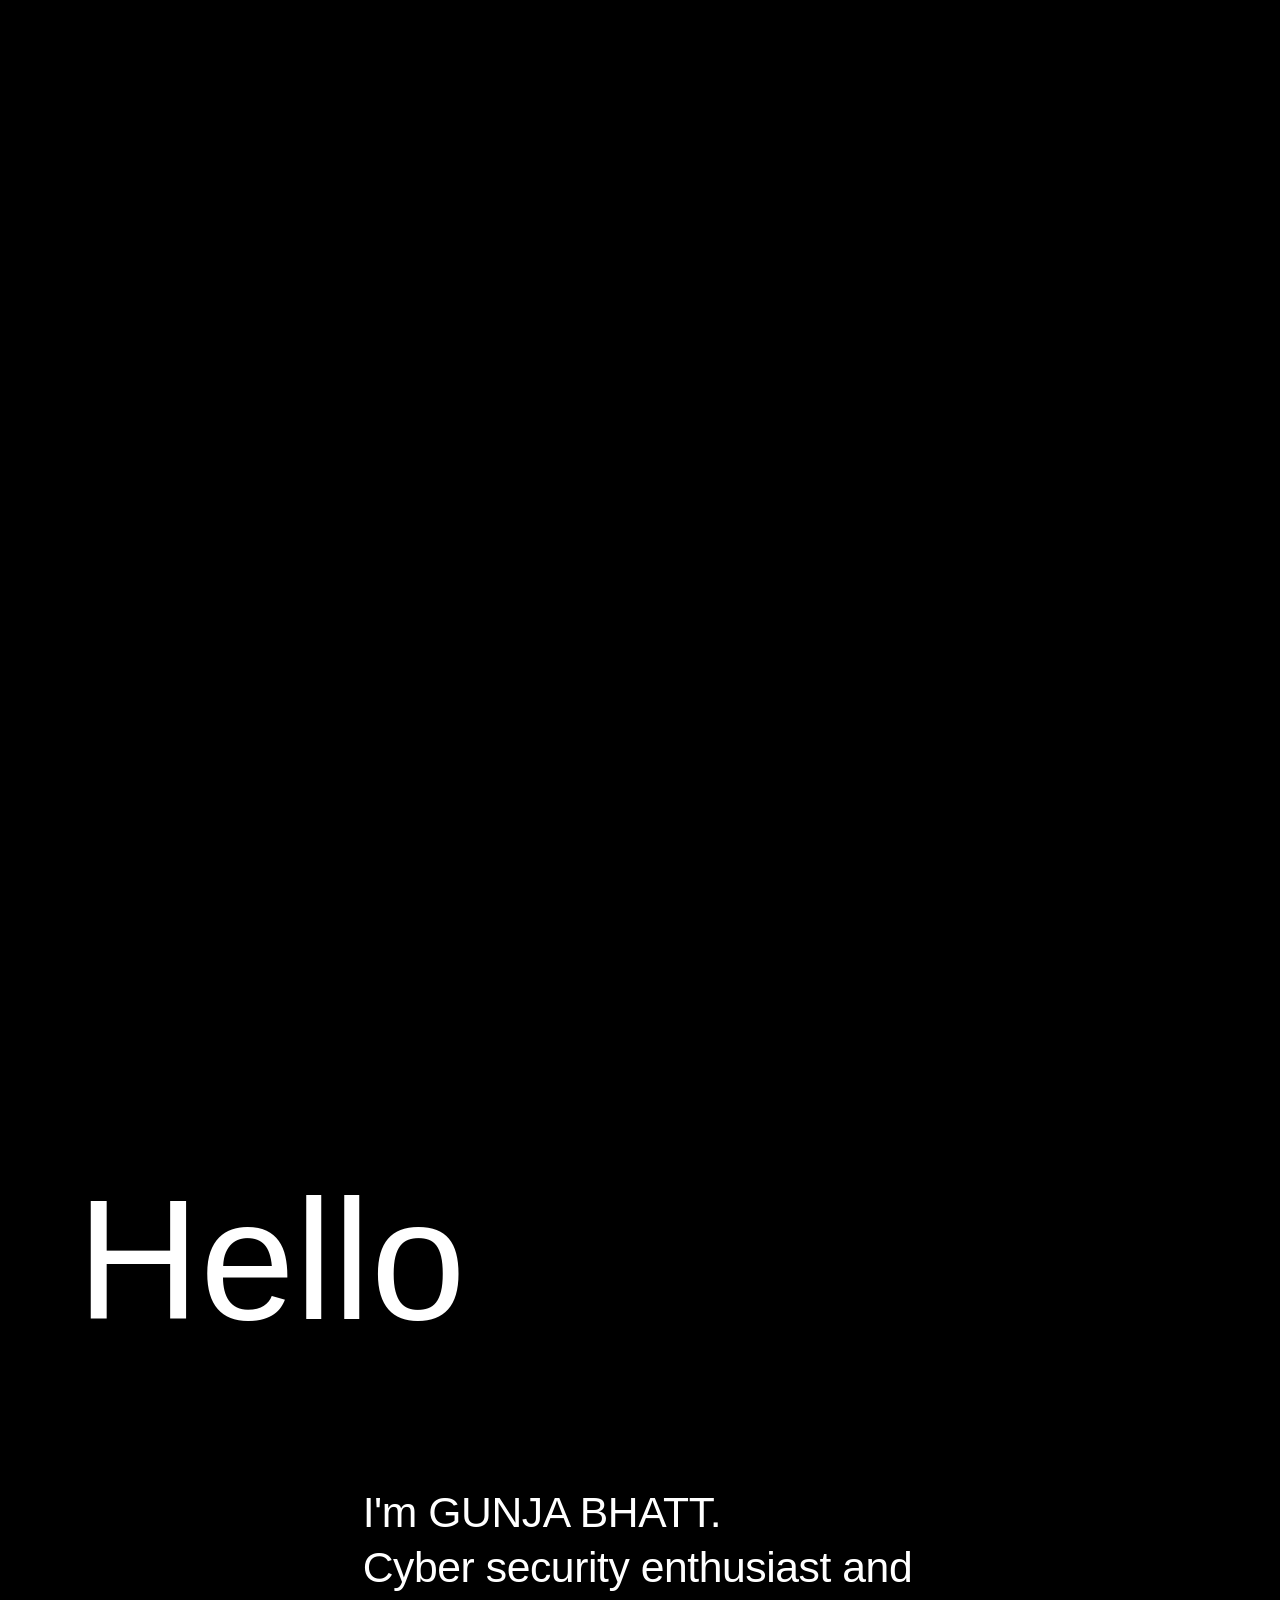
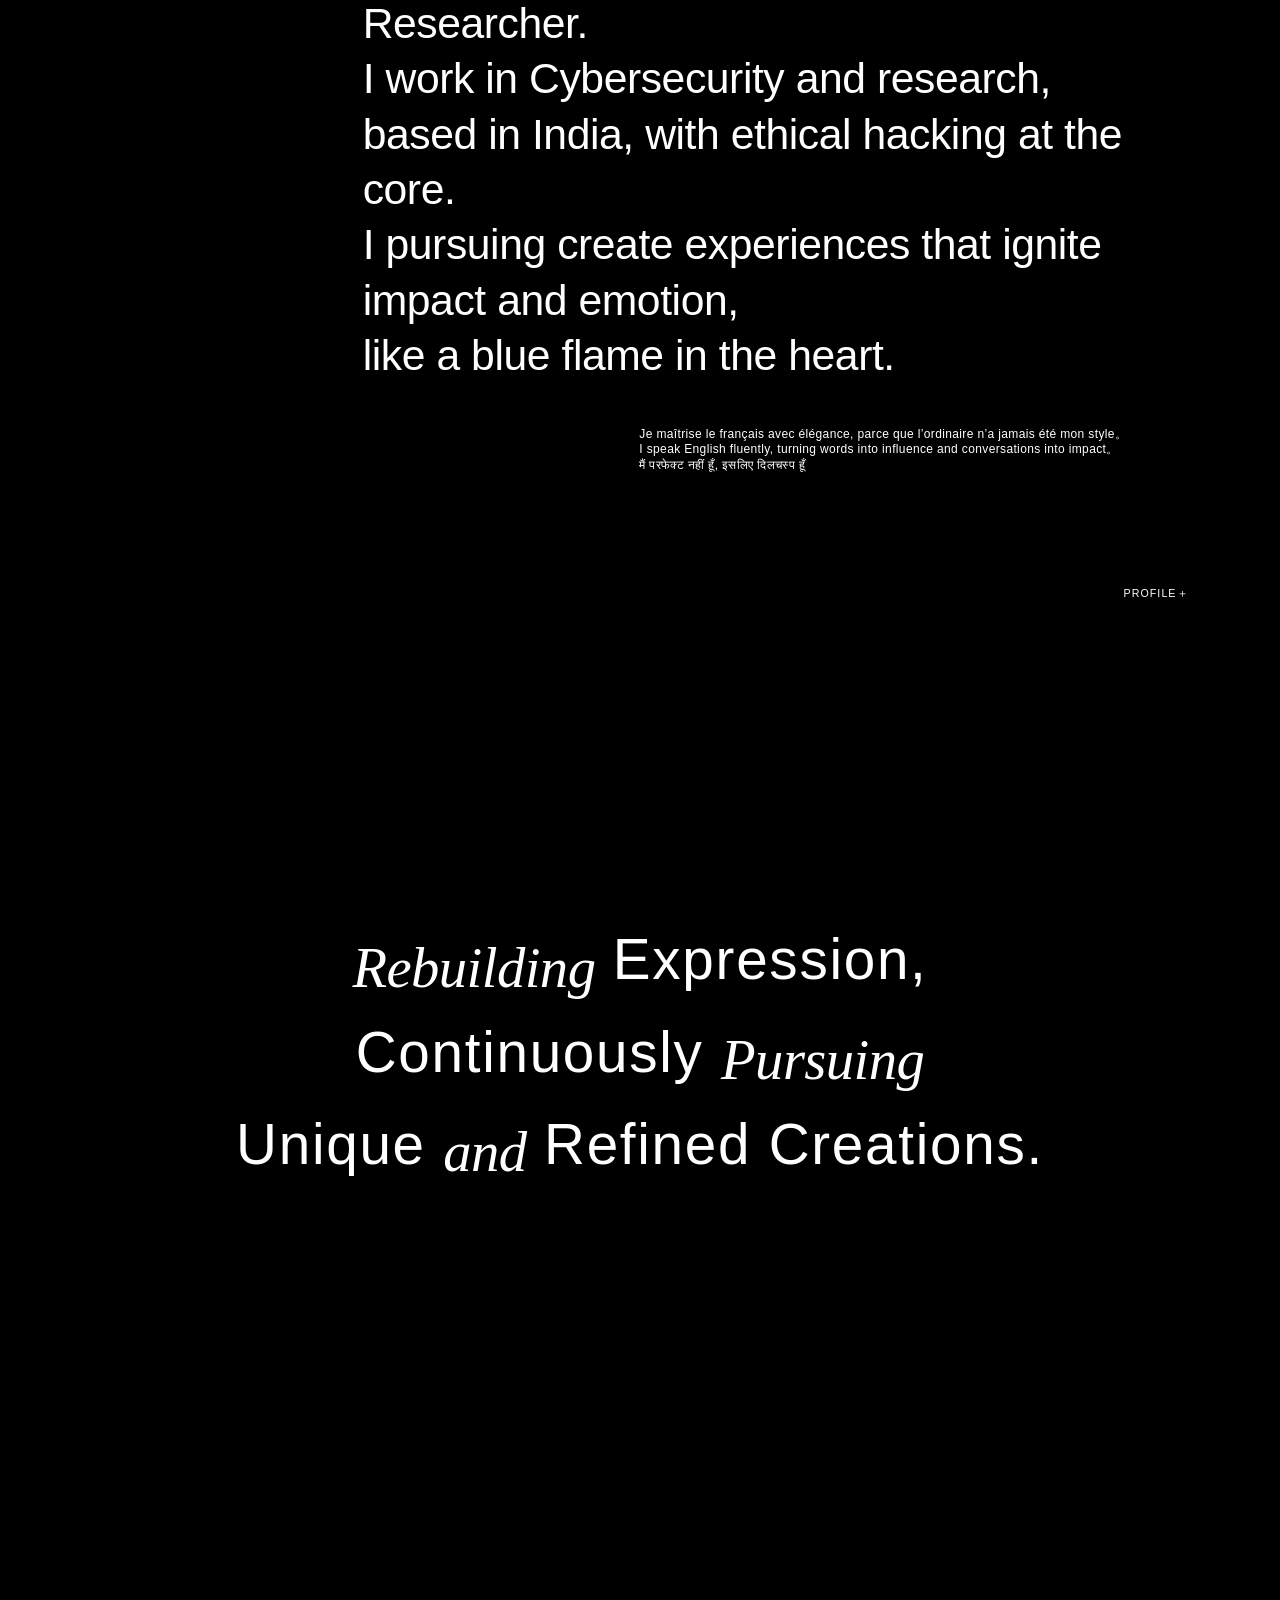
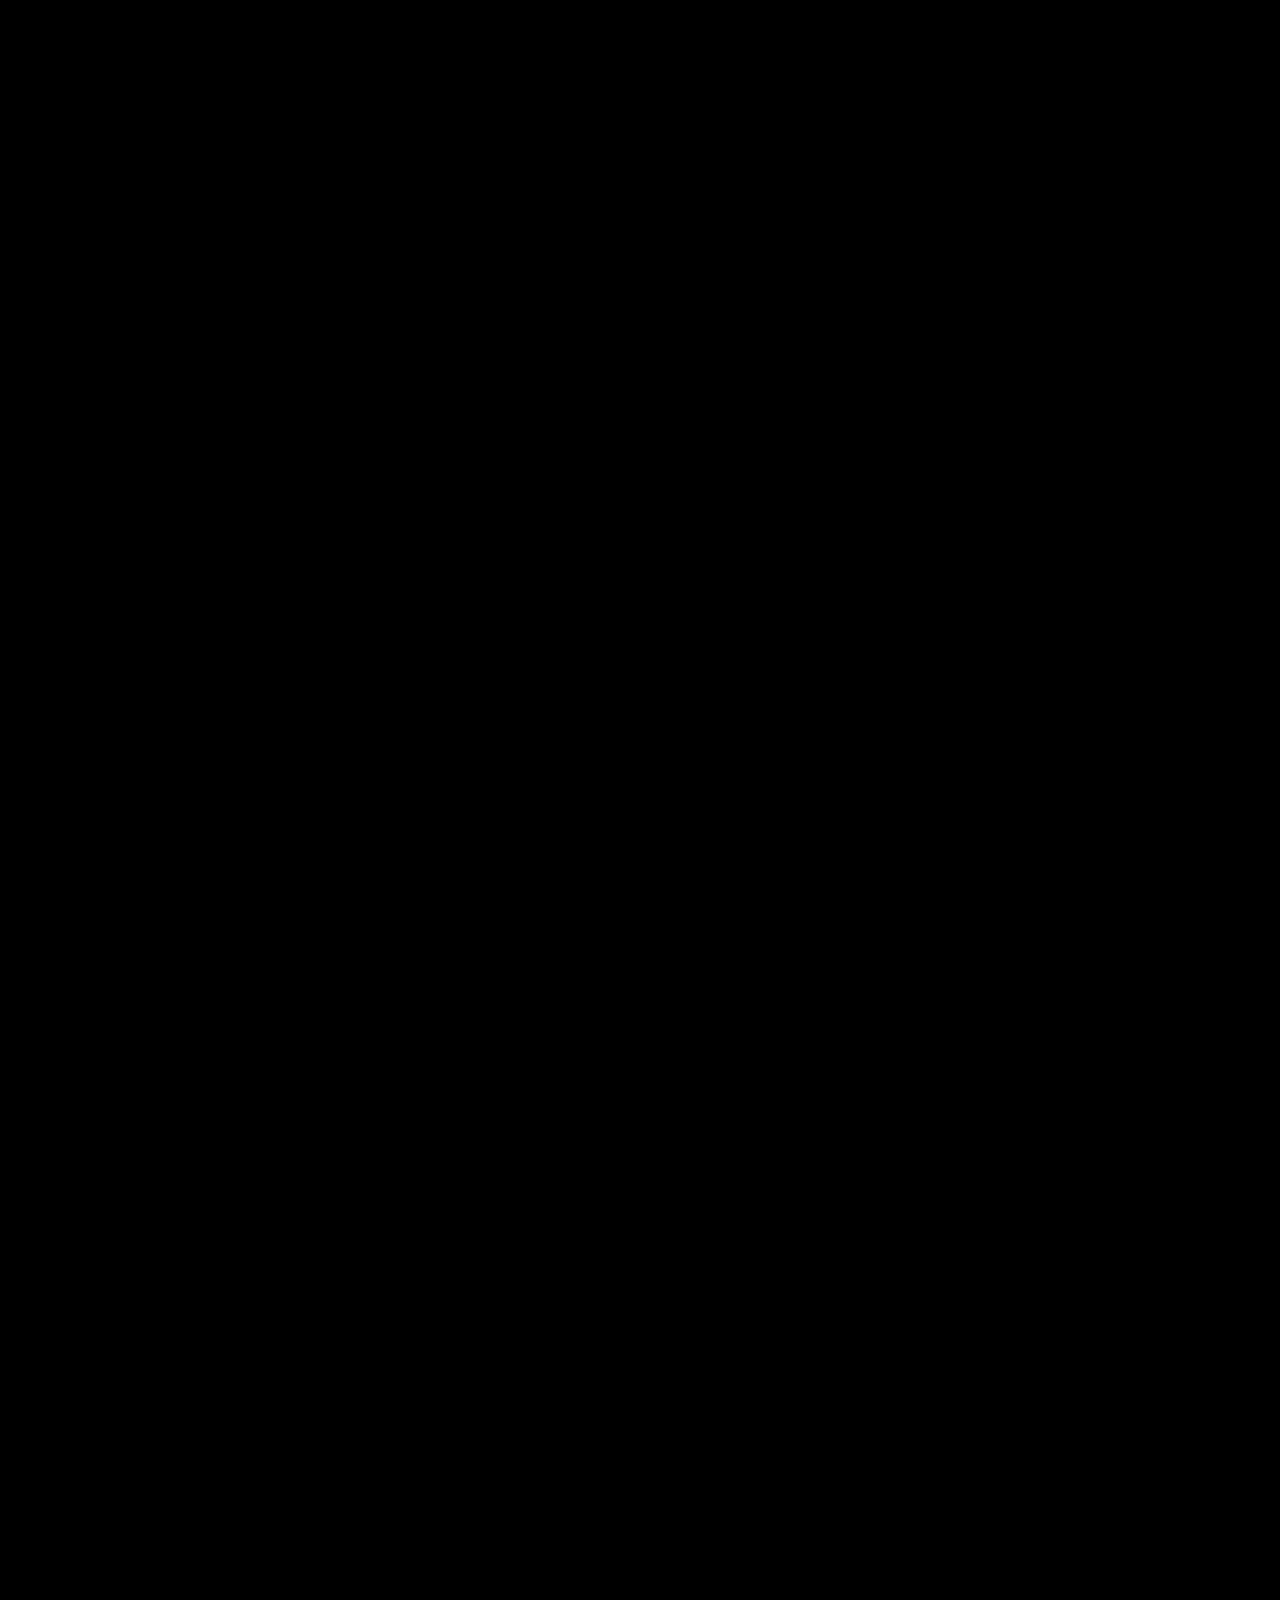
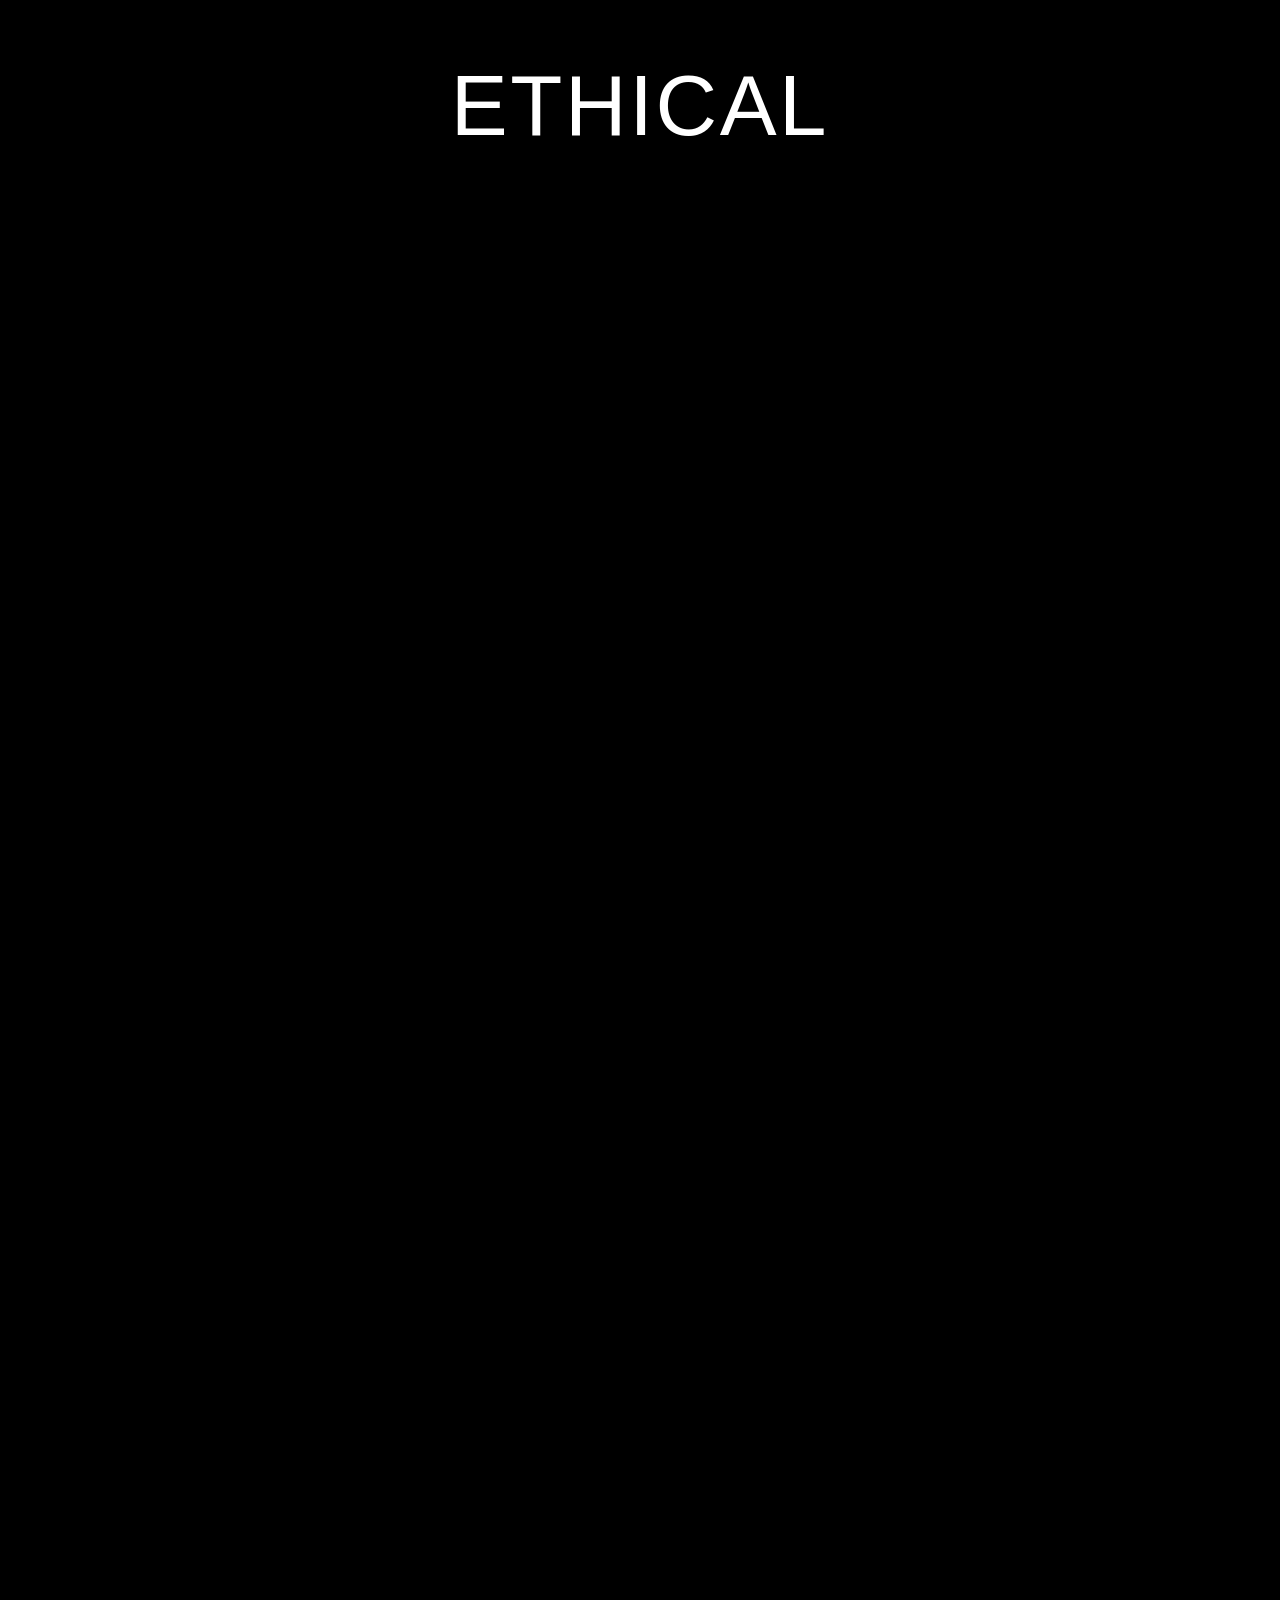
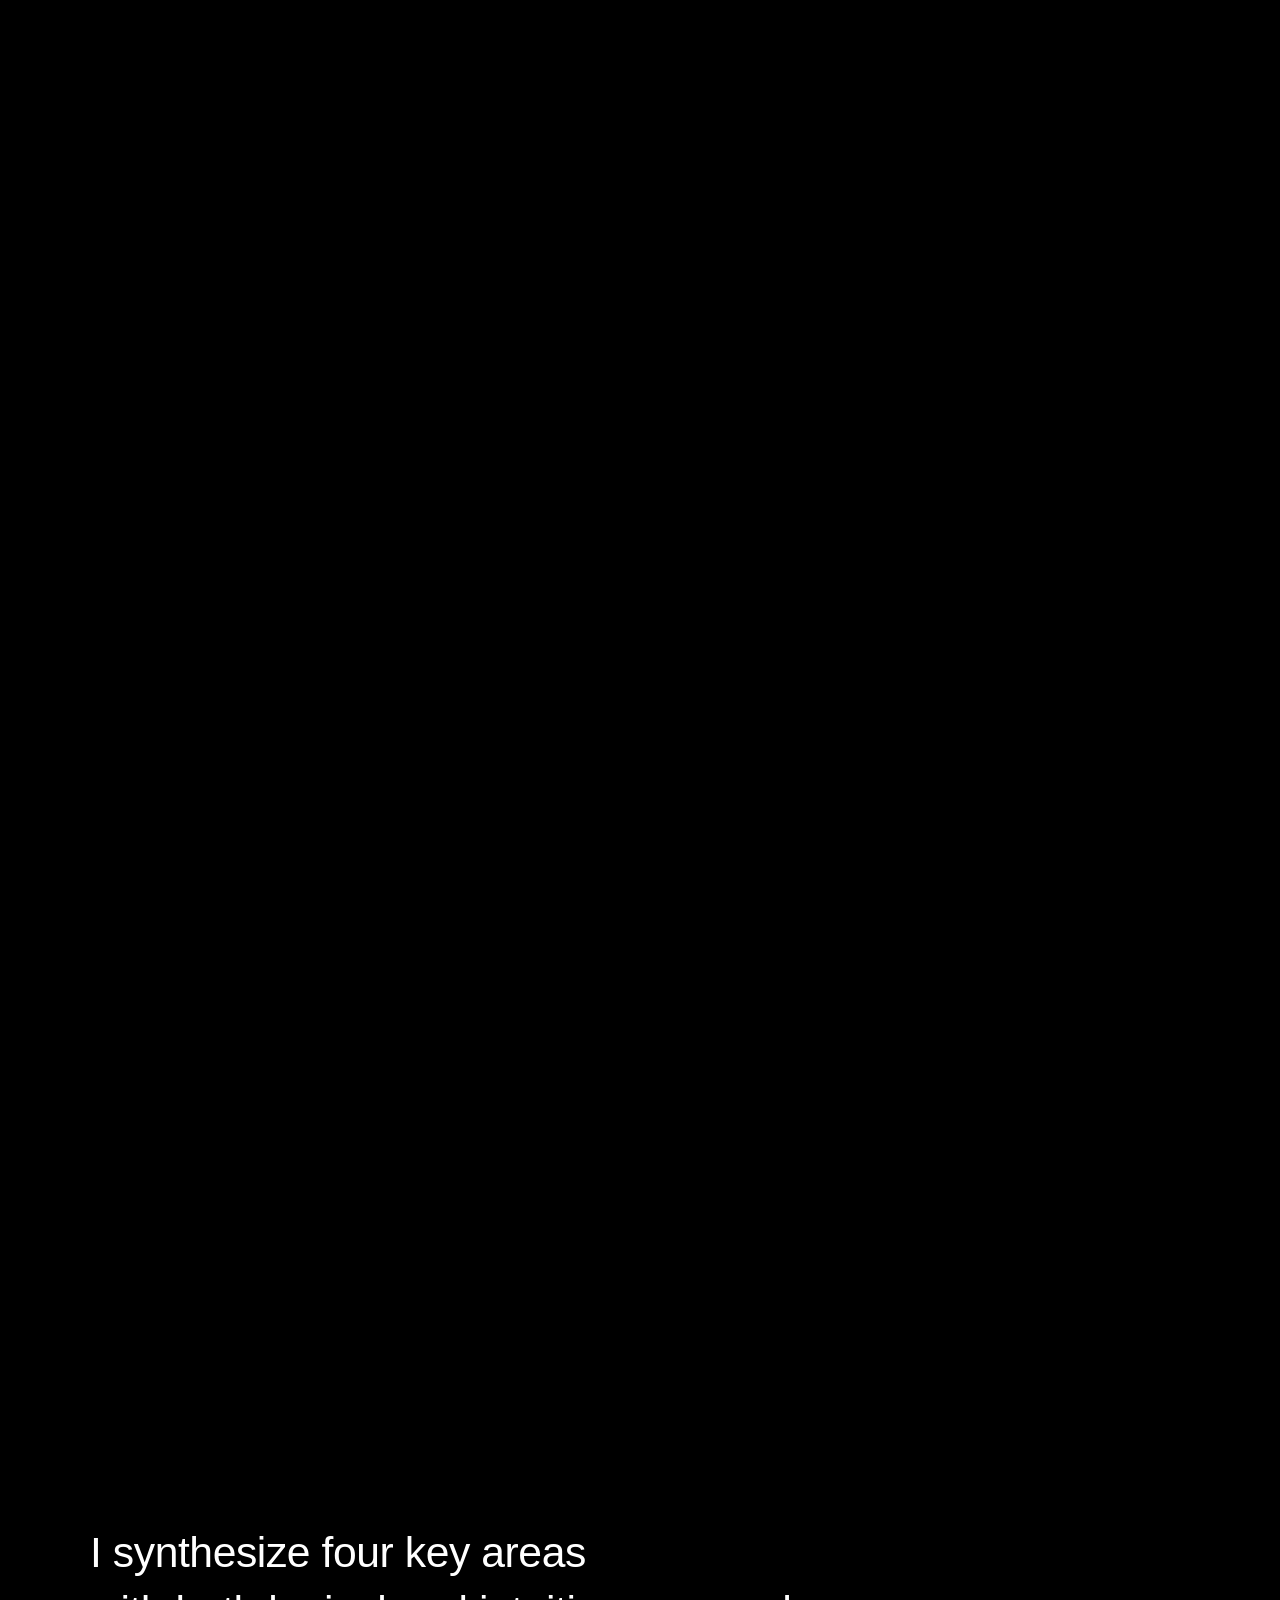
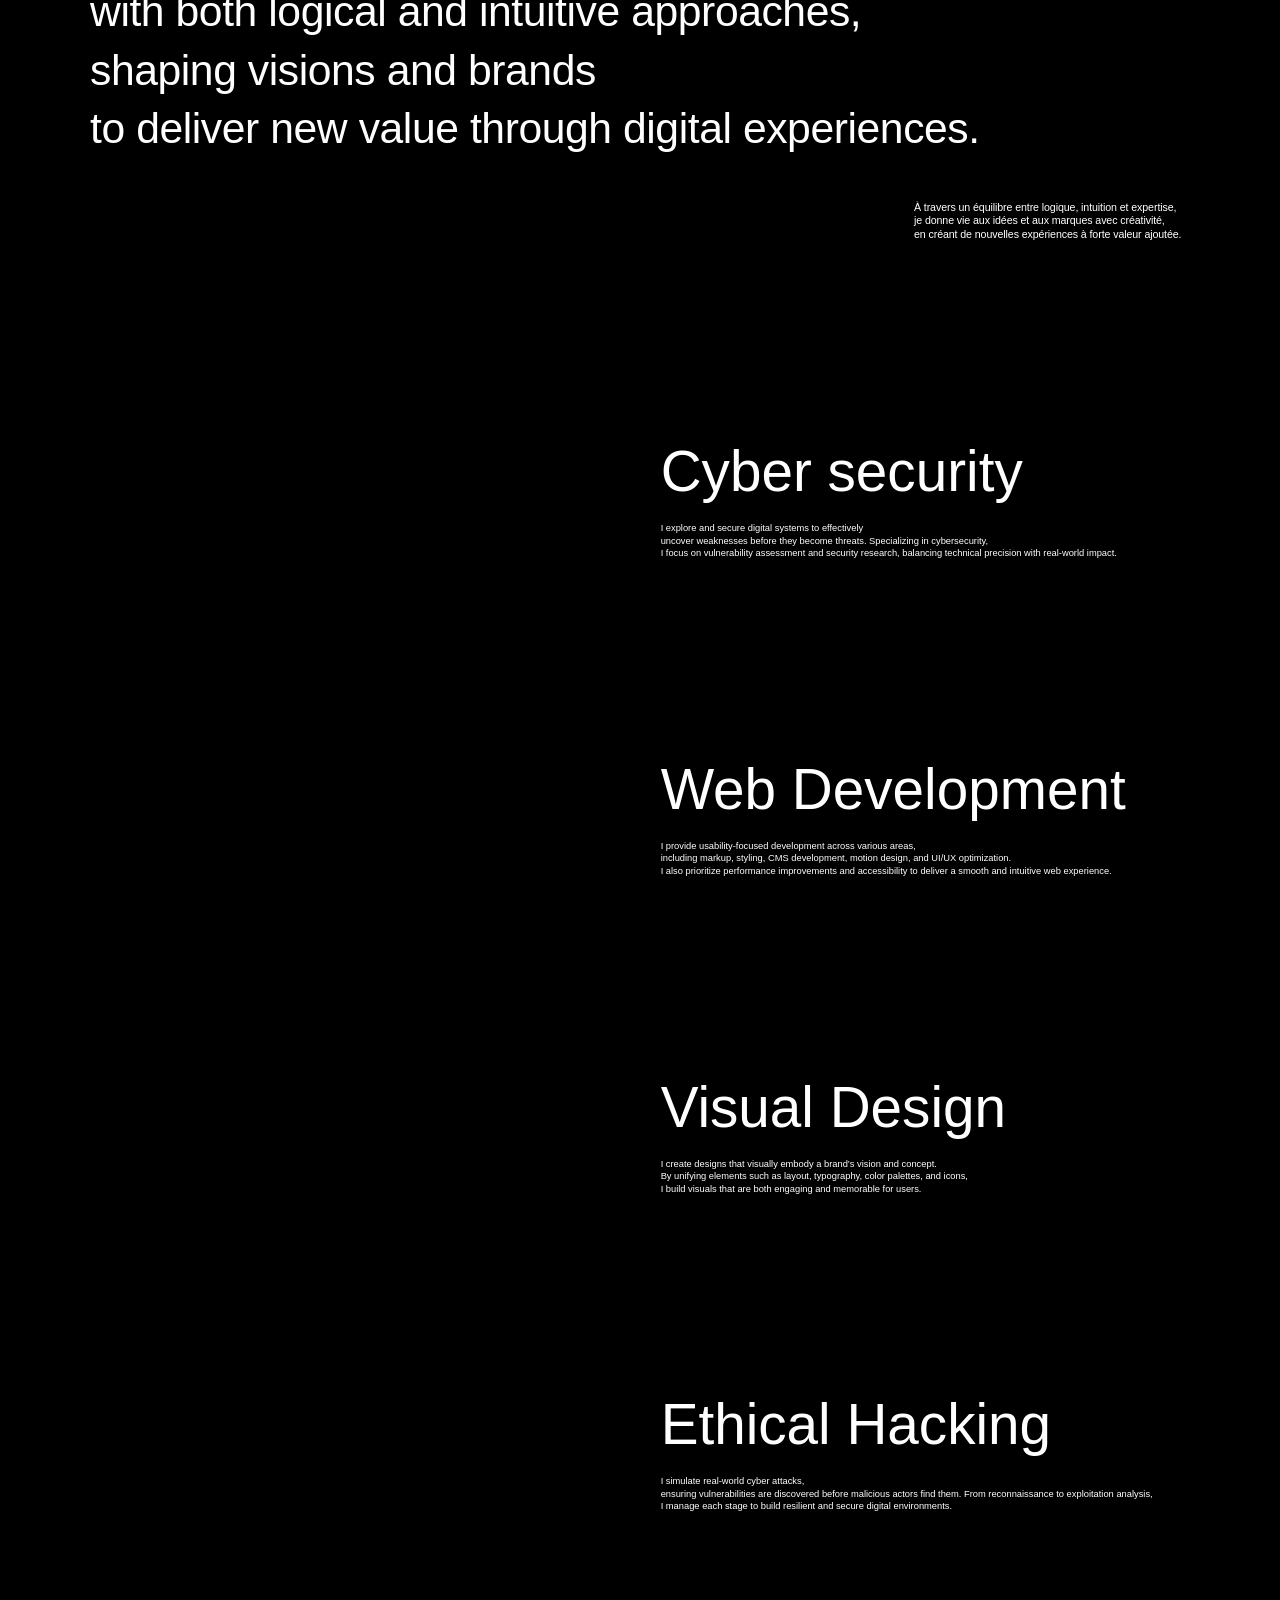
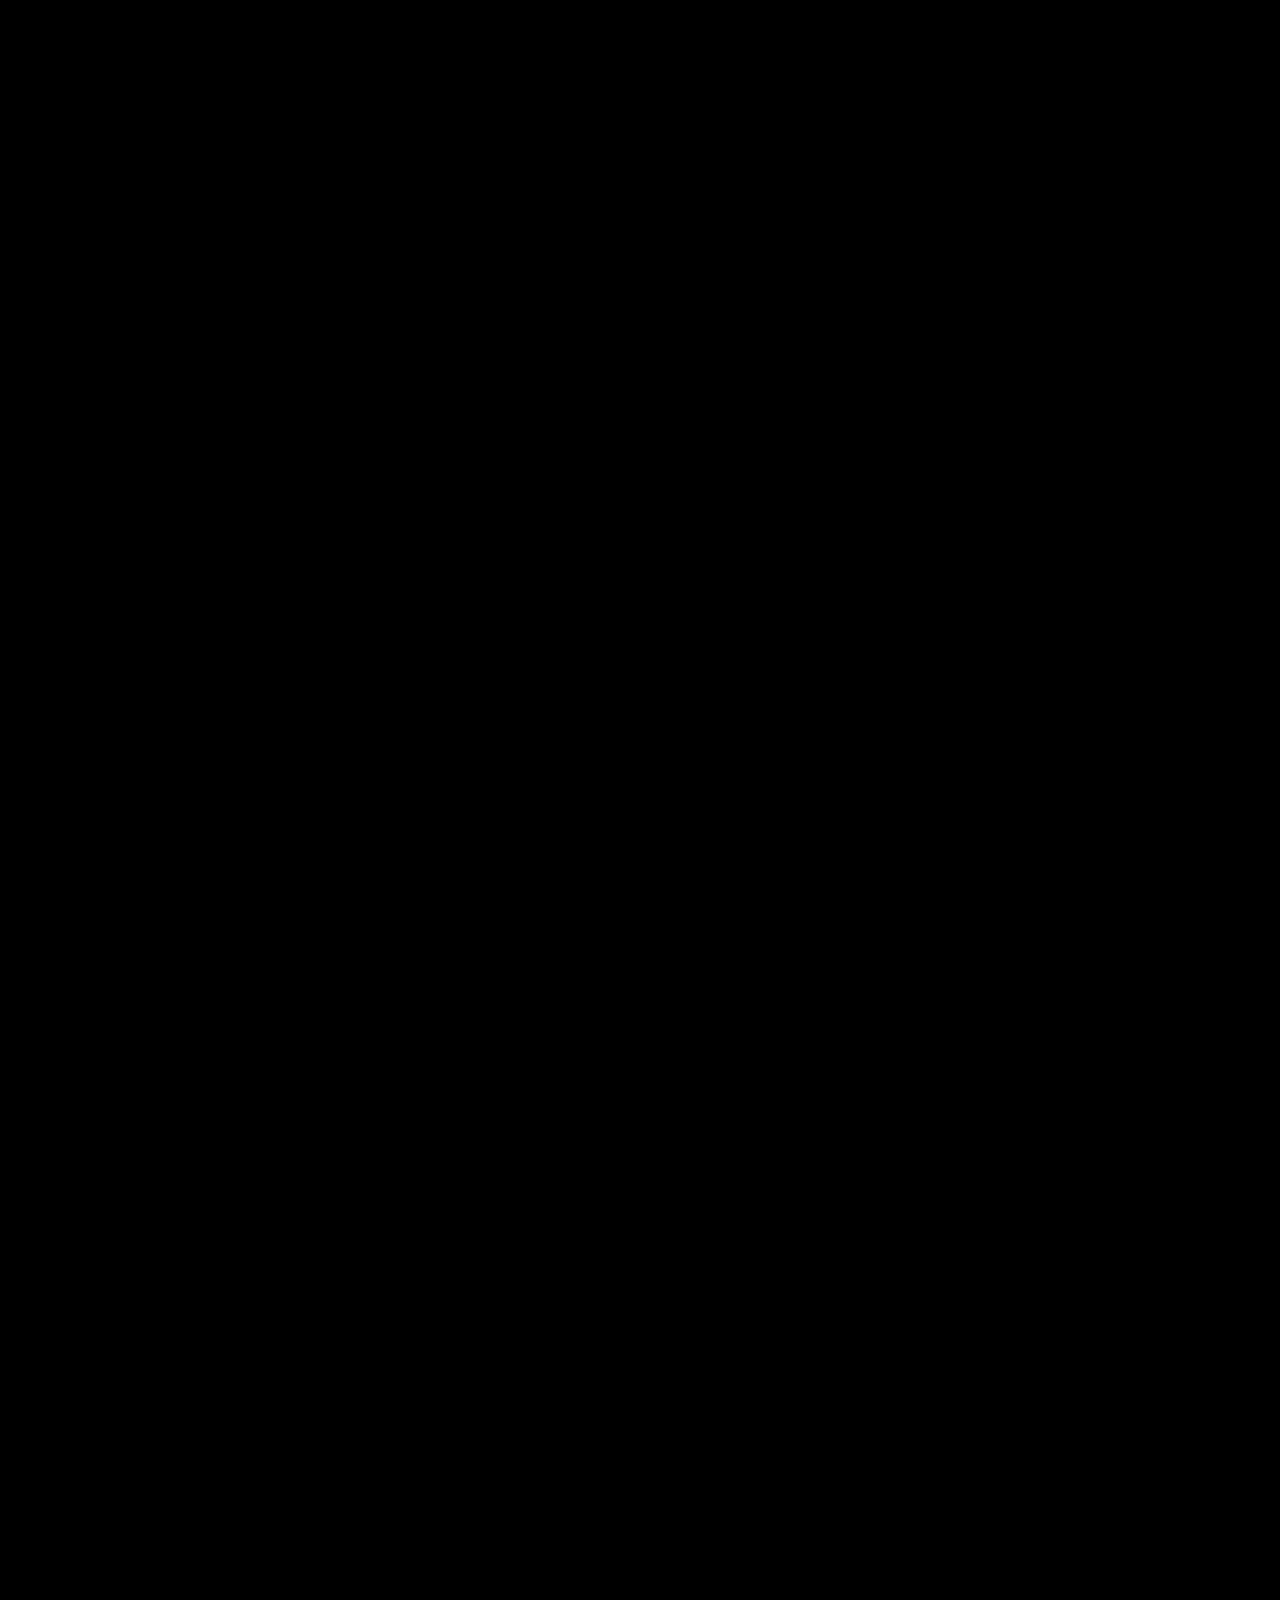
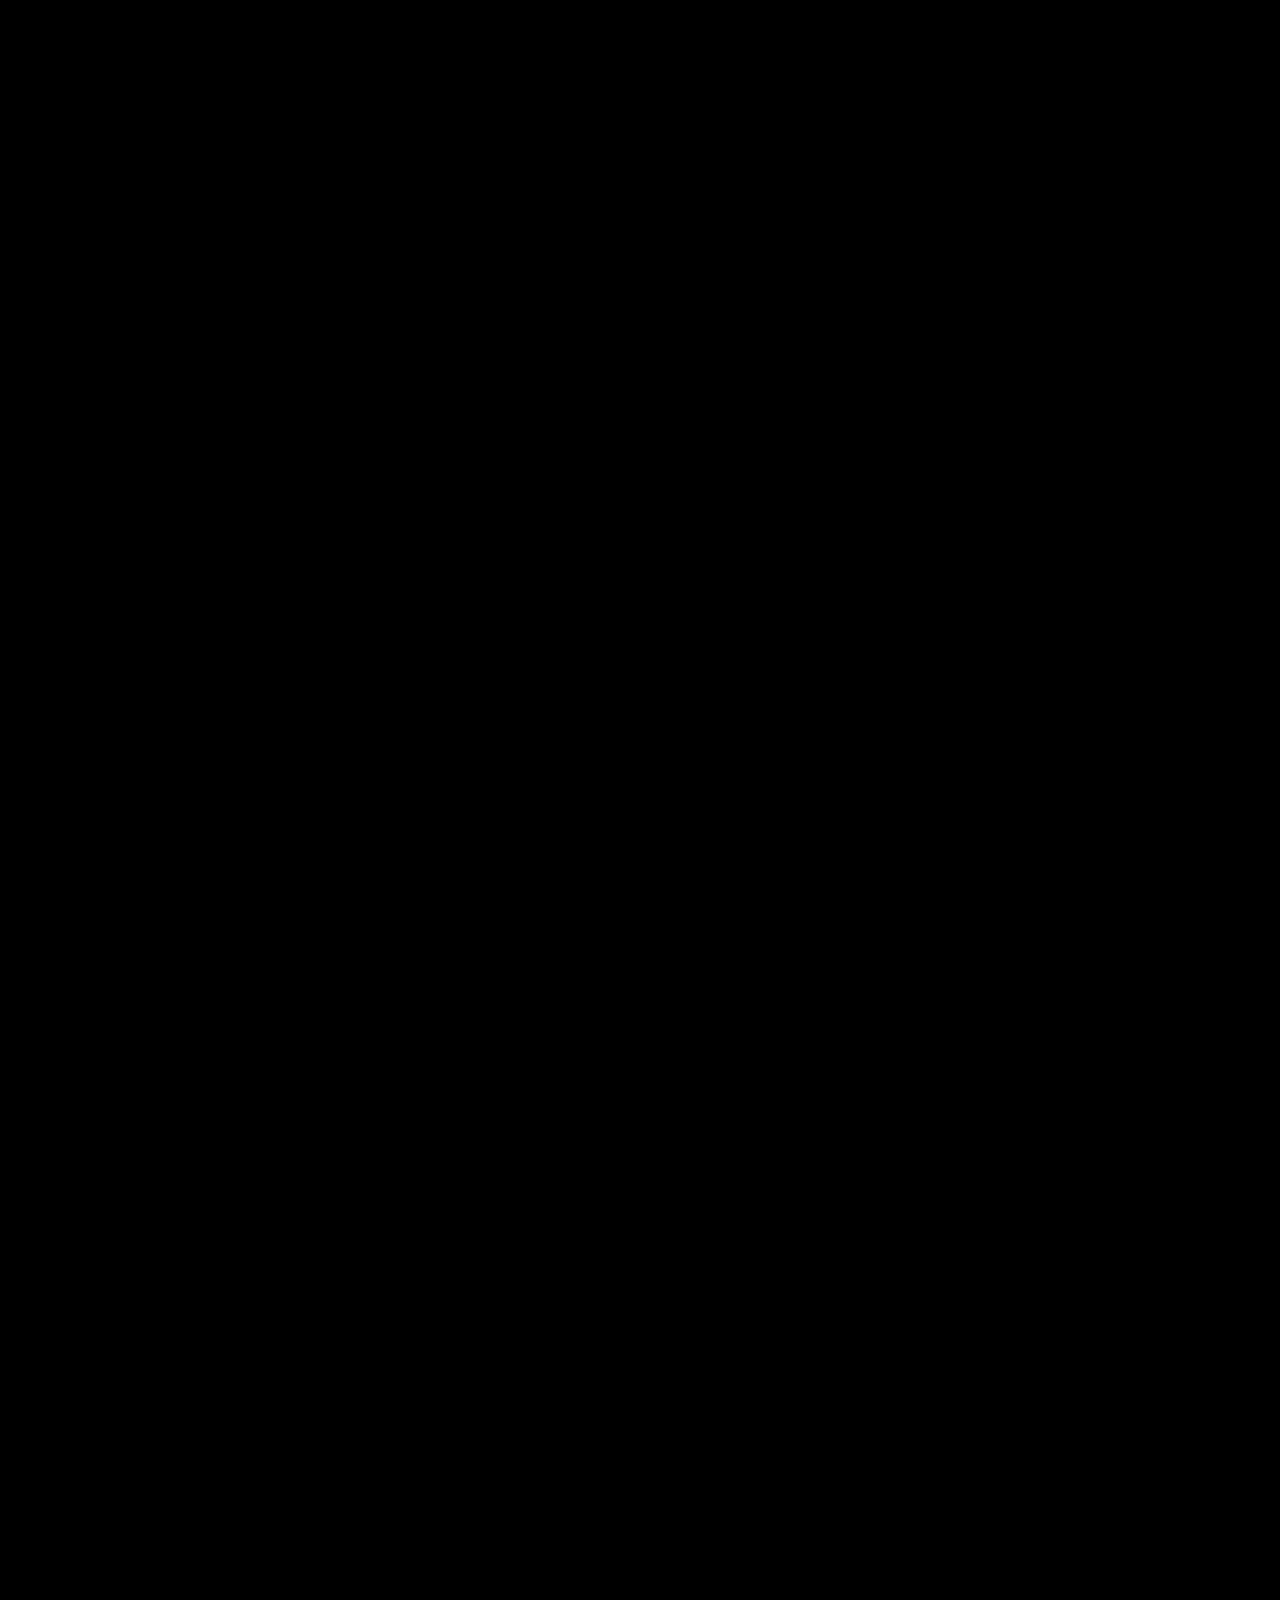
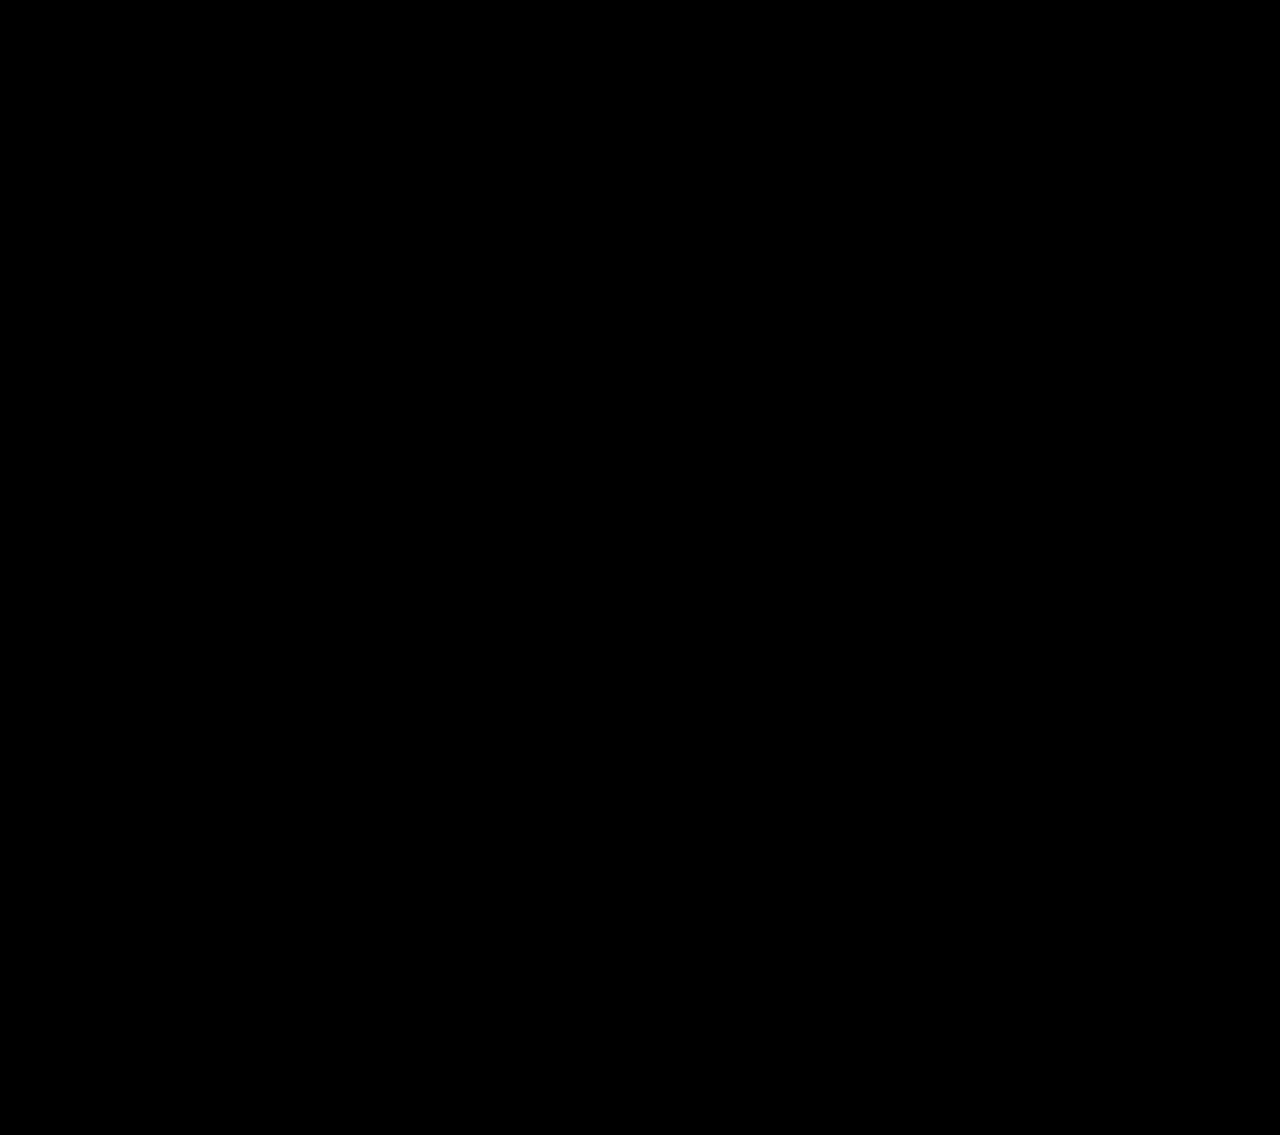
==== commit 0b8e9be7: "Customize portfolio for Gunja Bhatt, replace works pictures with videos, update contact to mailto, c" ====
--- a/index.html
+++ b/index.html
@@ -4,30 +4,13 @@
 <head>
   <meta charset="UTF-8">
   <meta name="viewport" content="width=device-width, initial-scale=1">
-  <title>Kaito Note</title>
+  <title>Gunja Bhatt</title>
   <meta name="description"
-    content="Motion Designer &#38; Web Developer. Based in Osaka,Japan. Crafting unique and refined digital experiences through motion design-driven video and web development.">
-  <link rel="canonical" href="https://kaitonote.com">
-  <meta property="og:description"
-    content="Motion Designer &#38; Web Developer. Based in Osaka,Japan. Crafting unique and refined digital experiences through motion design-driven video and web development.">
-  <meta property="og:locale" content="ja_JP">
-  <meta property="og:title" content="Kaito Note">
-  <meta property="og:type" content="website">
-  <meta property="og:url" content="https://kaitonote.com">
-  <meta property="og:site_name" content="Kaito Note">
-  <meta property="og:image" content="https://kaitonote.com/ogp.jpg">
-  <meta property="og:image:alt"
-    content="Motion Designer &#38; Web Developer. Based in Osaka,Japan. Crafting unique and refined digital experiences through motion design-driven video and web development.">
-  <meta property="og:image:width" content="1200">
-  <meta property="og:image:height" content="620">
-  <meta name="twitter:card" content="summary_large_image">
-  <meta name="twitter:image" content="https://kaitonote.com/ogp.jpg">
-  <meta name="twitter:image:alt"
-    content="Motion Designer &#38; Web Developer. Based in Osaka,Japan. Crafting unique and refined digital experiences through motion design-driven video and web development.">
-  <link rel="icon" type="image/x-icon" href="https://kaitonote.com/favicon.ico">
-  <link rel="apple-touch-icon" href="https://kaitonote.com/favicon.ico">
+    content="Gunja Bhatt. Cyber security / web developer. Based in India, crafting cybersecurity design-driven website creation and web development.">
+  <link rel="icon" type="image/jpeg" href="./assets/images/bg_circle_ZsKpT3.png">
+  <link rel="apple-touch-icon" href="./assets/images/bg_circle_ZsKpT3.png">
   <meta name="theme-color" content="var(--color-main)">
-  <meta name="author" content="© 2025 Kaito Note">
+  <meta name="author" content="© 2026 Gunja Bhatt">
   <meta name="format-detection" content="telephone=no,email=no,address=no">
   <script>
     (() => {
@@ -131,7 +114,7 @@
   </script>
 
   <script
-    type="application/ld+json">{"@context":"https://schema.org","@graph":[{"@type":"WebSite","name":"Kaito Note","url":"https://kaitonote.com"},{"@type":"Person","name":"Kaito Note","alternateName":"野手 凱斗","jobTitle":["Motion Designer","Web Developer"],"description":"Motion Designer & Web Developer. Based in Osaka,Japan. Crafting unique and refined digital experiences through motion design-driven video and web development.","url":"https://kaitonote.com","address":{"@type":"PostalAddress","addressRegion":"Osaka","addressCountry":"JP"}}]}</script>
+    type="application/ld+json">{"@context":"https://schema.org","@graph":[{"@type":"WebSite","name":"Gunja Bhatt","url":"https://gunjaa122006.github.io/Portfolio/"},{"@type":"Person","name":"Gunja Bhatt","alternateName":"Gunja","jobTitle":["Cyber Security Enthusiast","Web Developer"],"description":"Gunja Bhatt. Cyber security / web developer. Based in India, crafting cybersecurity design-driven website creation and web development.","url":"https://gunjaa122006.github.io/Portfolio/","address":{"@type":"PostalAddress","addressRegion":"Gujarat","addressCountry":"IN"}}]}</script>
   <link rel="preconnect" href="https://fonts.gstatic.com" crossorigin="anonymous">
 
   <style type="text/css">
@@ -4108,7 +4091,7 @@
 <body>
   <header translate="no" class="relative z-[9996] w-full text-sub opacity-0 duration-500 ease-out">
     <h1 class="fixed left-0 top-0 ml-[20rem] mt-[20rem] text-4 leading-4 tracking-4">
-      <a data-mouse-target="INDEX" href="https://gunjabhatt.tech/"><span>KAITO NOTE</span></a>
+      <a data-mouse-target="INDEX" href="https://gunjaa122006.github.io/Portfolio/"><span>GB</span></a>
     </h1>
     <button data-header-open data-mouse-target="OPEN"
       class="fixed right-0 top-0 mr-[20rem] mt-[20rem] text-4 leading-4 tracking-4" aria-label="Open Menu">
@@ -4131,7 +4114,7 @@
         <ul
           class="col-start-2 mb-auto mt-auto grid h-fit gap-[40rem] text-10 leading-10 tracking-2 md:gap-[40rem] md:text-9 md:leading-9 lg:gap-[64rem] lg:text-10 lg:leading-10">
           <li>
-            <a data-mouse-target="INDEX" href="https://gunjabhatt.tech/" class="inline-block h-[1em] overflow-hidden">
+            <a data-mouse-target="INDEX" href="./index.html" class="inline-block h-[1em] overflow-hidden">
               <span data-menu-item-name>INDEX</span>
             </a>
           </li>
@@ -4141,13 +4124,13 @@
             </a>
           </li>
           <li>
-            <a data-mouse-target="WORKS" href="https://kaitonote.com/works"
+            <a data-mouse-target="WORKS" href="https://github.com/gunjaa122006"
               class="inline-block h-[1em] overflow-hidden">
               <span data-menu-item-name>WORKS</span>
             </a>
           </li>
           <li>
-            <a data-mouse-target="CONTACT" href="https://kaitonote.com/contact"
+            <a data-mouse-target="CONTACT" href="mailto:gunjabhatt122006@gmail.com"
               class="inline-block h-[1em] overflow-hidden">
               <span data-menu-item-name>CONTACT</span>
             </a>
@@ -4156,7 +4139,7 @@
         <ul
           class="mt-[40rem] grid gap-[24rem] tracking-2 md:mt-[48rem] md:grid-cols-[160rem_180rem] lg:mt-[64rem] lg:grid-cols-[240rem_280rem]">
           <li>
-            <a data-mouse-target="X" data-menu-sns-item href="https://x.com/id__note" target="_blank"
+            <a data-mouse-target="X" data-menu-sns-item href="https://x.com/GunjaBhatt68356" target="_blank"
               class="overflow-hidden text-8 leading-[1.4] md:text-8 lg:text-9">
               <span data-menu-sns-name>
                 <span>X</span>
@@ -4183,22 +4166,9 @@
               </span>
             </a>
           </li>
+        
           <li>
-            <a data-mouse-target="VIMEO" data-menu-sns-item href="https://vimeo.com/user148975843" target="_blank"
-              class="overflow-hidden text-8 leading-[1.4] md:text-8 lg:text-9">
-              <span data-menu-sns-name>
-                <span>Vimeo</span>
-                <svg width="10" height="10" viewBox="0 0 10 10" fill="none" xmlns="http://www.w3.org/2000/svg"
-                  data-menu-sns-arrow="true"
-                  class="mb-[6rem] ml-[8rem] inline-block h-auto min-w-[8rem] stroke-sub md:min-w-[14rem] lg:min-w-[18rem]">
-                  <path d="M0.860107 1.29785H8.86011M8.86011 1.29785V9.29785M8.86011 1.29785L0.860107 9.29785"
-                    stroke-linecap="round" stroke-linejoin="round" />
-                </svg>
-              </span>
-            </a>
-          </li>
-          <li>
-            <a data-mouse-target="YOUTUBE" data-menu-sns-item href="https://www.youtube.com/@kaitonote" target="_blank"
+            <a data-mouse-target="SPOTIFY" data-menu-sns-item href="https://open.spotify.com/user/31ud6al3fnfxnbp3rkbdb3npbbie?si=Jgh8RoDnQuWCtYJuYC4PAA&utm_source=whatsapp" target="_blank"
               class="overflow-hidden text-8 leading-[1.4] md:text-8 lg:text-9">
               <span data-menu-sns-name>
                 <span>YouTube</span>
@@ -4212,21 +4182,7 @@
             </a>
           </li>
           <li>
-            <a data-mouse-target="BEHANCE" data-menu-sns-item href="https://www.behance.net/id_kaitonote"
-              target="_blank" class="overflow-hidden text-8 leading-[1.4] md:text-8 lg:text-9">
-              <span data-menu-sns-name>
-                <span>Behance</span>
-                <svg width="10" height="10" viewBox="0 0 10 10" fill="none" xmlns="http://www.w3.org/2000/svg"
-                  data-menu-sns-arrow="true"
-                  class="mb-[6rem] ml-[8rem] inline-block h-auto min-w-[8rem] stroke-sub md:min-w-[14rem] lg:min-w-[18rem]">
-                  <path d="M0.860107 1.29785H8.86011M8.86011 1.29785V9.29785M8.86011 1.29785L0.860107 9.29785"
-                    stroke-linecap="round" stroke-linejoin="round" />
-                </svg>
-              </span>
-            </a>
-          </li>
-          <li>
-            <a data-mouse-target="GITHUB" data-menu-sns-item href="https://github.com/id-kaitonote" target="_blank"
+            <a data-mouse-target="GITHUB" data-menu-sns-item href="https://github.com/gunjaa122006" target="_blank"
               class="overflow-hidden text-8 leading-[1.4] md:text-8 lg:text-9">
               <span data-menu-sns-name>
                 <span>GitHub</span>
@@ -4685,7 +4641,7 @@
             </div>
             <p translate="no"
               class="relative mt-[16rem] w-full break-all text-8 leading-[1.45] tracking-2 md:text-7 md:leading-[1.4] lg:text-9">
-              <span data-works-title-en class="absolute bottom-0 left-0 top-0 leading-[1.2]"></span>
+              <span data-works-title-en class="absolute bottom-0 left-0 top-0 leading-[1.2]">KARIOS</span>
               <span class="invisible inline-flex">KARIOS</span>
             </p>
             <div class="mt-[8rem] inline-block w-fit text-4 leading-4 tracking-2">
@@ -4744,7 +4700,7 @@
                 </span>
               </span>
             </div>
-          </a><a href="https://rezbuild.gunjabhatt.tech/evento/" data-works-item data-mouse-target="DETAIL"
+          </a><a href="https://hitanshparikh.com/evento/" data-works-item data-mouse-target="DETAIL"
             class="relative mt-[40rem] flex-col md:mt-[20rem] lg:mt-[40rem] col-start-2 col-end-4 md:col-start-4 md:col-end-5 row-start-5 w-full md:w-[312rem] lg:w-[618rem]">
             <div class="relative overflow-hidden aspect-[1.618/1]" data-works-image-wrap>
              <video src="./evento.mp4" autoplay loop muted playsinline
@@ -4765,32 +4721,18 @@
                 </span>
               </span>
             </div>
-          </a><a href="https://kaitonote.com/works/interg" data-works-item data-mouse-target="DETAIL"
+          </a>
+          <a href="triploop.hitanshparikh.com" data-works-item data-mouse-target="DETAIL"
             class="relative mt-[40rem] flex-col md:mt-[20rem] lg:mt-[40rem] col-start-2 col-end-4 md:col-start-2 md:col-end-3 row-start-6 w-full md:w-[208rem] lg:w-[412rem]">
             <div class="relative overflow-hidden aspect-[1.618/1]" data-works-image-wrap>
-              <picture>
-                <source
-                  srcset="https://images.microcms-assets.io/assets/76eed92a320a47e99eee729bcb8aadb4/cd808bc6131e47398d479540e87d6777/interg_01.png"
-                  type="image/avif">
-                <img
-                  src="https://images.microcms-assets.io/assets/76eed92a320a47e99eee729bcb8aadb4/cd808bc6131e47398d479540e87d6777/interg_01.png"
-                  alt class="absolute inset-0 m-auto md:hidden" data-works-image width="2880" height="1616"
-                  loading="lazy" decoding="async">
-              </picture>
-              <picture>
-                <source
-                  srcset="https://images.microcms-assets.io/assets/76eed92a320a47e99eee729bcb8aadb4/cd808bc6131e47398d479540e87d6777/interg_01.png"
-                  type="image/avif">
-                <img
-                  src="https://images.microcms-assets.io/assets/76eed92a320a47e99eee729bcb8aadb4/cd808bc6131e47398d479540e87d6777/interg_01.png"
-                  alt class="absolute inset-0 m-auto hidden md:block" data-works-image width="2880" height="1616"
-                  loading="lazy" decoding="async">
-              </picture>
+              <video src="./triploop.mp4" autoplay loop muted playsinline
+                class="absolute inset-0 h-full w-full object-cover" data-works-image>
+              </video>
             </div>
             <p translate="no"
               class="relative mt-[16rem] w-full break-all text-8 leading-[1.45] tracking-2 md:text-7 md:leading-[1.4] lg:text-9">
-              <span data-works-title-en class="absolute bottom-0 left-0 top-0 leading-[1.2]">Interg</span>
-              <span class="invisible inline-flex">Interg</span>
+              <span data-works-title-en class="absolute bottom-0 left-0 top-0 leading-[1.2]">TRIPLOOP</span>
+              <span class="invisible inline-flex">TRIPLOOP</span>
             </p>
             <div class="mt-[8rem] inline-block w-fit text-4 leading-4 tracking-2">
               <span translate="no" data-works-category="WEB">
@@ -4800,33 +4742,19 @@
                 </span>
               </span>
             </div>
-          </a><a href="https://kaitonote.com/works/shiroishi-yougashiten" data-works-item data-mouse-target="DETAIL"
+          </a>
+          <a href="https://gunjaa122006.github.io/Acad-flow/index.html" data-works-item data-mouse-target="DETAIL"
             class="relative mt-[40rem] flex-col md:mt-[20rem] lg:mt-[40rem] col-start-2 col-end-4 md:col-start-5 md:col-end-6 row-start-7 w-full md:w-[208rem] lg:w-[412rem]">
-            <div class="relative overflow-hidden aspect-[1.618/1] md:aspect-[1/1.618]" data-works-image-wrap>
-              <picture>
-                <source
-                  srcset="https://images.microcms-assets.io/assets/76eed92a320a47e99eee729bcb8aadb4/00b12280e8b4450b926cd7a4e732ba4d/shiroishi_01.png"
-                  type="image/avif">
-                <img
-                  src="https://images.microcms-assets.io/assets/76eed92a320a47e99eee729bcb8aadb4/00b12280e8b4450b926cd7a4e732ba4d/shiroishi_01.png"
-                  alt class="absolute inset-0 m-auto md:hidden" data-works-image width="2880" height="1620"
-                  loading="lazy" decoding="async">
-              </picture>
-              <picture>
-                <source
-                  srcset="https://images.microcms-assets.io/assets/76eed92a320a47e99eee729bcb8aadb4/00b12280e8b4450b926cd7a4e732ba4d/shiroishi_01.png"
-                  type="image/avif">
-                <img
-                  src="https://images.microcms-assets.io/assets/76eed92a320a47e99eee729bcb8aadb4/00b12280e8b4450b926cd7a4e732ba4d/shiroishi_01.png"
-                  alt class="absolute inset-0 m-auto hidden md:block" data-works-image width="2880" height="1620"
-                  loading="lazy" decoding="async">
-              </picture>
+            <div class="relative overflow-hidden aspect-[1.618/1]" data-works-image-wrap>
+              <video src="./acadflow.mp4" autoplay loop muted playsinline
+                class="absolute inset-0 h-full w-full object-cover" data-works-image>
+              </video>
             </div>
             <p translate="no"
               class="relative mt-[16rem] w-full break-all text-8 leading-[1.45] tracking-2 md:text-7 md:leading-[1.4] lg:text-9">
               <span data-works-title-en
-                class="absolute bottom-0 left-0 top-0 leading-[1.2]">架空のパティスリー<br>『しろいし洋菓子店』</span>
-              <span class="invisible inline-flex">架空のパティスリー<br>『しろいし洋菓子店』</span>
+                class="absolute bottom-0 left-0 top-0 leading-[1.2]">ACAD FLOW</span>
+              <span class="invisible inline-flex">ACAD FLOW</span>
             </p>
             <div class="mt-[8rem] inline-block w-fit text-4 leading-4 tracking-2">
               <span translate="no" data-works-category="WEB">
@@ -4839,7 +4767,7 @@
           </a>
           <a data-mouse-target="WORKS"
             class="col-start-3 col-end-4 row-start-8 ml-auto mt-[64rem] block w-fit text-5 leading-5 tracking-4 md:col-end-5 md:mr-auto lg:mt-[168rem]"
-            href="https://kaitonote.com/works">
+            href="https://github.com/gunjaa122006">
             <span translate="no">VIEW ALL WORKS＋</span>
           </a>
         </section>
@@ -4847,7 +4775,7 @@
           class="relative grid place-content-center overflow-hidden pb-[160rem] pt-[400rem] md:pb-[240rem] md:pt-[400rem] lg:pb-[560rem] lg:pt-[640rem]">
           <a data-contact-title data-mouse-target="CONTACT" translate="no"
             class="relative aspect-[1616/200] w-[400rem] text-12 transition-opacity duration-4 ease-1 md:w-[855rem] md:text-13 lg:w-[1500rem] lg:text-14"
-            href="https://kaitonote.com/contact">
+            href="mailto:gunjabhatt122006@gmail.com">
             <span class="pointer-events-none hidden">Get in Touch</span>
             <div data-contact-circle-wrap
               class="pointer-events-none absolute left-1/2 top-1/2 z-[-1] h-full w-full -translate-x-1/2 -translate-y-1/2 transform">
@@ -4868,15 +4796,10 @@
         </div>
         <div data-works class="fixed inset-0 -z-10 h-full w-full">
           <div class="absolute inset-0 m-auto opacity-0" data-works-bg="false">
-            <picture>
-              <source
-                srcset="https://images.microcms-assets.io/assets/76eed92a320a47e99eee729bcb8aadb4/7d55bf71d9e74067b0dad99f446eeae0/hept_thumbnail.jpg"
-                type="image/avif">
-              <img
-                src="https://images.microcms-assets.io/assets/76eed92a320a47e99eee729bcb8aadb4/7d55bf71d9e74067b0dad99f446eeae0/hept_thumbnail.jpg"
-                alt class="absolute inset-0 m-auto opacity-60 blur-2xl" width="1440" height="810" loading="lazy"
-                decoding="async">
-            </picture>
+            <img
+              src="./assets/images/karios.png"
+              alt class="absolute inset-0 m-auto opacity-60 blur-2xl" width="1440" height="810" loading="lazy"
+              decoding="async">
             <p translate="no"
               class="absolute bottom-0 top-0 z-[1] mb-auto mt-auto flex h-fit whitespace-nowrap text-14 tracking-2 mix-blend-difference">
               <span data-works-bg-title class="inline-block h-[1em] overflow-hidden text-white">
@@ -4892,15 +4815,10 @@
             </p>
           </div>
           <div class="absolute inset-0 m-auto opacity-0" data-works-bg="false">
-            <picture>
-              <source
-                srcset="https://images.microcms-assets.io/assets/76eed92a320a47e99eee729bcb8aadb4/1052ee4053d14940baa4625672ca88a0/novasell_thumbnail.png"
-                type="image/avif">
-              <img
-                src="https://images.microcms-assets.io/assets/76eed92a320a47e99eee729bcb8aadb4/1052ee4053d14940baa4625672ca88a0/novasell_thumbnail.png"
-                alt class="absolute inset-0 m-auto opacity-60 blur-2xl" width="1920" height="1080" loading="lazy"
-                decoding="async">
-            </picture>
+          <img
+              src="./assets/images/aeriora.png"
+              alt class="absolute inset-0 m-auto opacity-60 blur-2xl" width="1440" height="810" loading="lazy"
+              decoding="async">
             <p translate="no"
               class="absolute bottom-0 top-0 z-[1] mb-auto mt-auto flex h-fit whitespace-nowrap text-14 tracking-2 mix-blend-difference">
               <span data-works-bg-title class="inline-block h-[1em] overflow-hidden text-white">
@@ -4916,15 +4834,10 @@
             </p>
           </div>
           <div class="absolute inset-0 m-auto opacity-0" data-works-bg="false">
-            <picture>
-              <source
-                srcset="https://images.microcms-assets.io/assets/76eed92a320a47e99eee729bcb8aadb4/781a4c22a909449e8a84d1a36d0d6ef8/saizen_01.jpg"
-                type="image/avif">
-              <img
-                src="https://images.microcms-assets.io/assets/76eed92a320a47e99eee729bcb8aadb4/781a4c22a909449e8a84d1a36d0d6ef8/saizen_01.jpg"
-                alt class="absolute inset-0 m-auto opacity-60 blur-2xl" width="990" height="1449" loading="lazy"
-                decoding="async">
-            </picture>
+           <img
+              src="./assets/images/wastewarrior.png"
+              alt class="absolute inset-0 m-auto opacity-60 blur-2xl" width="1440" height="810" loading="lazy"
+              decoding="async">
             <p translate="no"
               class="absolute bottom-0 top-0 z-[1] mb-auto mt-auto flex h-fit whitespace-nowrap text-14 tracking-2 mix-blend-difference">
               <span data-works-bg-title class="inline-block h-[1em] overflow-hidden text-white">
@@ -4964,50 +4877,40 @@
             </p>
           </div>
           <div class="absolute inset-0 m-auto opacity-0" data-works-bg="false">
-            <picture>
-              <source
-                srcset="https://images.microcms-assets.io/assets/76eed92a320a47e99eee729bcb8aadb4/cd808bc6131e47398d479540e87d6777/interg_01.png"
-                type="image/avif">
-              <img
-                src="https://images.microcms-assets.io/assets/76eed92a320a47e99eee729bcb8aadb4/cd808bc6131e47398d479540e87d6777/interg_01.png"
-                alt class="absolute inset-0 m-auto opacity-60 blur-2xl" width="2880" height="1616" loading="lazy"
-                decoding="async">
-            </picture>
+             <img
+              src="./assets/images/triploop.png"
+              alt class="absolute inset-0 m-auto opacity-60 blur-2xl" width="1440" height="810" loading="lazy"
+              decoding="async">
             <p translate="no"
               class="absolute bottom-0 top-0 z-[1] mb-auto mt-auto flex h-fit whitespace-nowrap text-14 tracking-2 mix-blend-difference">
               <span data-works-bg-title class="inline-block h-[1em] overflow-hidden text-white">
-                <span class="relative top-[-80rem] mx-[24rem]">INTERG</span>
-                <span class="relative top-[-80rem] mx-[24rem]">INTERG</span>
-                <span class="relative top-[-80rem] mx-[24rem]">INTERG</span>
+                <span class="relative top-[-80rem] mx-[24rem]">TRIPLOOP</span>
+                <span class="relative top-[-80rem] mx-[24rem]">TRIPLOOP</span>
+                <span class="relative top-[-80rem] mx-[24rem]">TRIPLOOP</span>
               </span>
               <span data-works-bg-title class="inline-block h-[1em] overflow-hidden text-white">
-                <span class="relative top-[-80rem] mx-[24rem]">INTERG</span>
-                <span class="relative top-[-80rem] mx-[24rem]">INTERG</span>
-                <span class="relative top-[-80rem] mx-[24rem]">INTERG</span>
+                <span class="relative top-[-80rem] mx-[24rem]">TRIPLOOP</span>
+                <span class="relative top-[-80rem] mx-[24rem]">TRIPLOOP</span>
+                <span class="relative top-[-80rem] mx-[24rem]">TRIPLOOP</span>
               </span>
             </p>
           </div>
           <div class="absolute inset-0 m-auto opacity-0" data-works-bg="false">
-            <picture>
-              <source
-                srcset="https://images.microcms-assets.io/assets/76eed92a320a47e99eee729bcb8aadb4/00b12280e8b4450b926cd7a4e732ba4d/shiroishi_01.png"
-                type="image/avif">
-              <img
-                src="https://images.microcms-assets.io/assets/76eed92a320a47e99eee729bcb8aadb4/00b12280e8b4450b926cd7a4e732ba4d/shiroishi_01.png"
-                alt class="absolute inset-0 m-auto opacity-60 blur-2xl" width="2880" height="1620" loading="lazy"
-                decoding="async">
-            </picture>
+          <img
+              src="./assets/images/acadflow.png"
+              alt class="absolute inset-0 m-auto opacity-60 blur-2xl" width="1440" height="810" loading="lazy"
+              decoding="async">
             <p translate="no"
               class="absolute bottom-0 top-0 z-[1] mb-auto mt-auto flex h-fit whitespace-nowrap text-14 tracking-2 mix-blend-difference">
               <span data-works-bg-title class="inline-block h-[1em] overflow-hidden text-white">
-                <span class="relative top-[-80rem] mx-[24rem]">SHIROISHI YOUGASHITEN</span>
-                <span class="relative top-[-80rem] mx-[24rem]">SHIROISHI YOUGASHITEN</span>
-                <span class="relative top-[-80rem] mx-[24rem]">SHIROISHI YOUGASHITEN</span>
+                <span class="relative top-[-80rem] mx-[24rem]">ACAD FLOW</span>
+                <span class="relative top-[-80rem] mx-[24rem]">ACAD FLOW</span>
+                <span class="relative top-[-80rem] mx-[24rem]">ACAD FLOW</span>
               </span>
               <span data-works-bg-title class="inline-block h-[1em] overflow-hidden text-white">
-                <span class="relative top-[-80rem] mx-[24rem]">SHIROISHI YOUGASHITEN</span>
-                <span class="relative top-[-80rem] mx-[24rem]">SHIROISHI YOUGASHITEN</span>
-                <span class="relative top-[-80rem] mx-[24rem]">SHIROISHI YOUGASHITEN</span>
+                <span class="relative top-[-80rem] mx-[24rem]">ACAD FLOW</span>
+                <span class="relative top-[-80rem] mx-[24rem]">ACAD FLOW</span>
+                <span class="relative top-[-80rem] mx-[24rem]">ACAD FLOW</span>
               </span>
             </p>
           </div>
@@ -5019,12 +4922,12 @@
             class="base-grid footer-transition relative z-[9995] grid h-screenMin overflow-hidden text-sub">
             <ul class="col-start-2 mb-auto mt-auto grid h-fit gap-[40rem] text-9 leading-9 tracking-2 md:gap-[56rem]">
                 <li>
-                    <a data-footer-link data-mouse-target="INDEX" href="https://kaitonote.com/">
+                    <a data-footer-link data-mouse-target="INDEX" href="./index.html">
                         <span>INDEX</span>
                     </a>
                 </li>
                 <li>
-                    <a data-footer-link data-mouse-target="PROFILE" href="https://kaitonote.com/profile">
+                    <a data-footer-link data-mouse-target="PROFILE" href="./profile.html">
                         <span>PROFILE</span>
                     </a>
                 </li>
